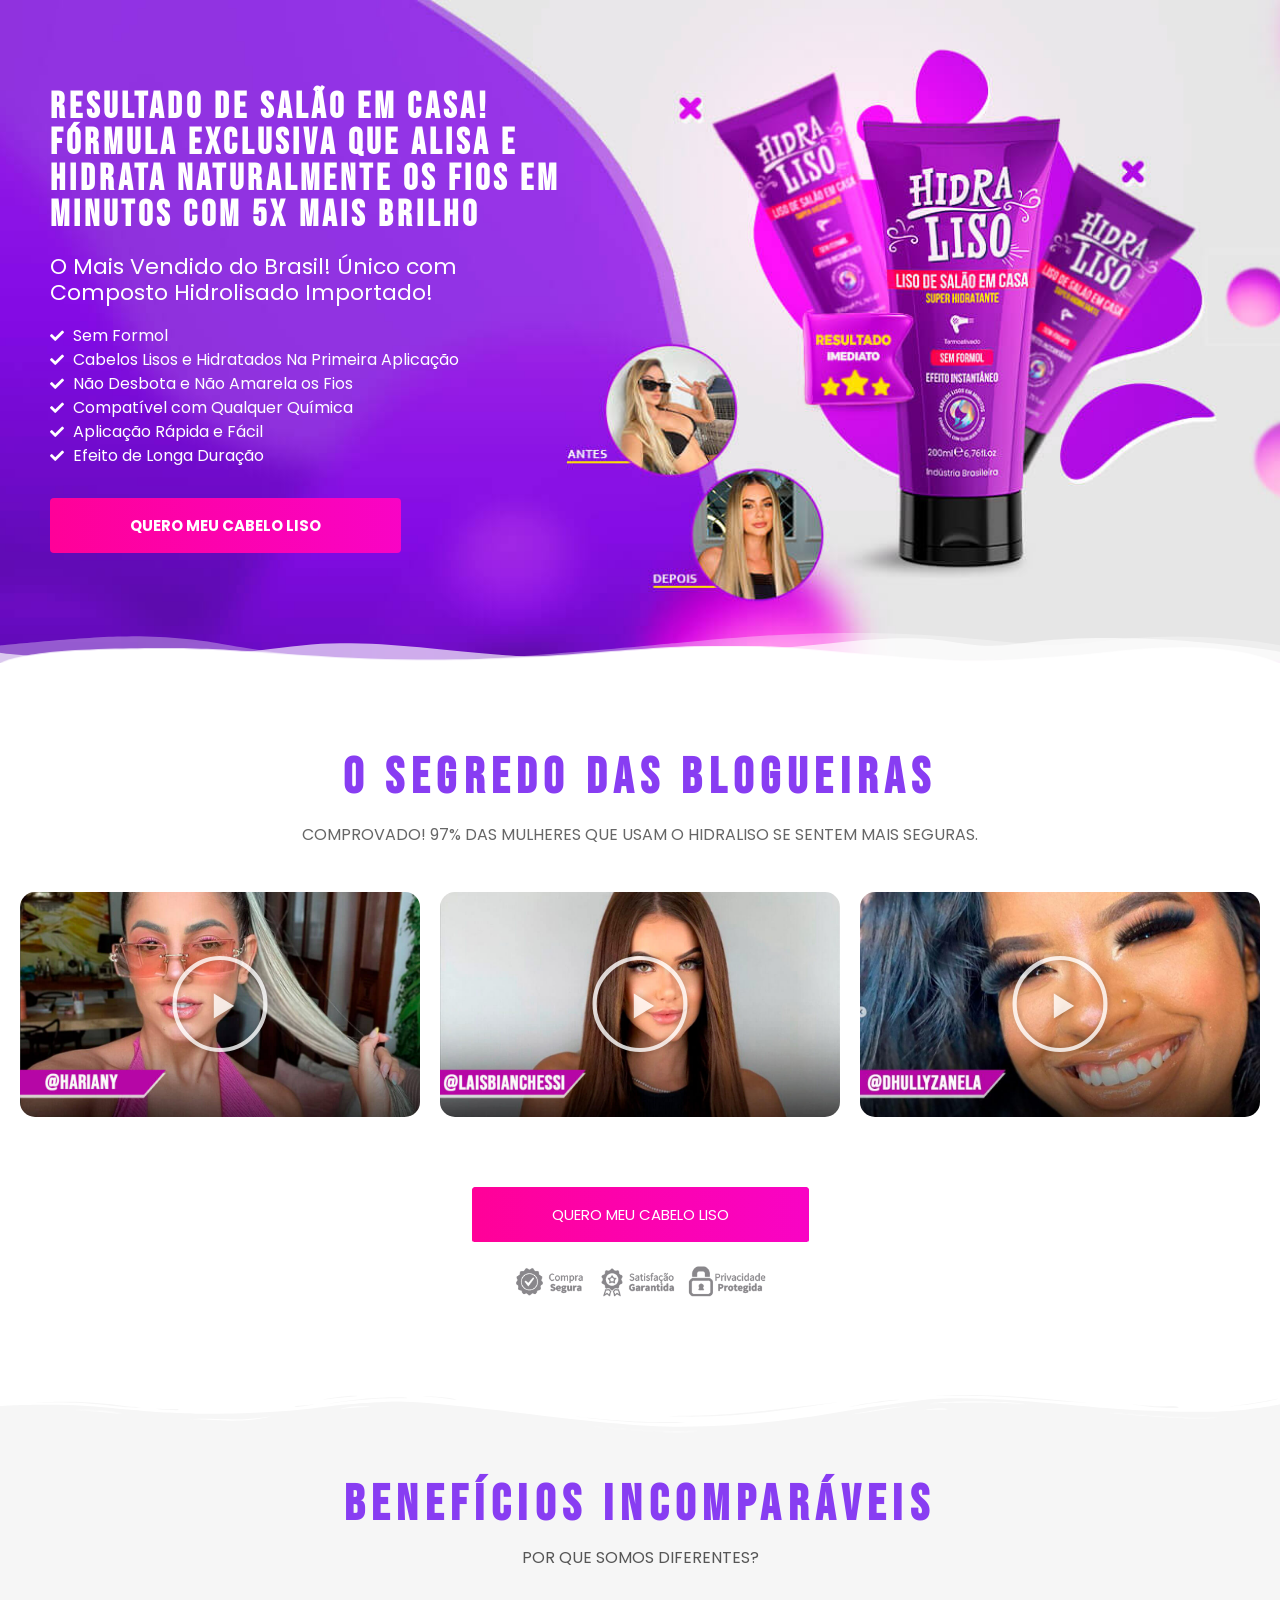
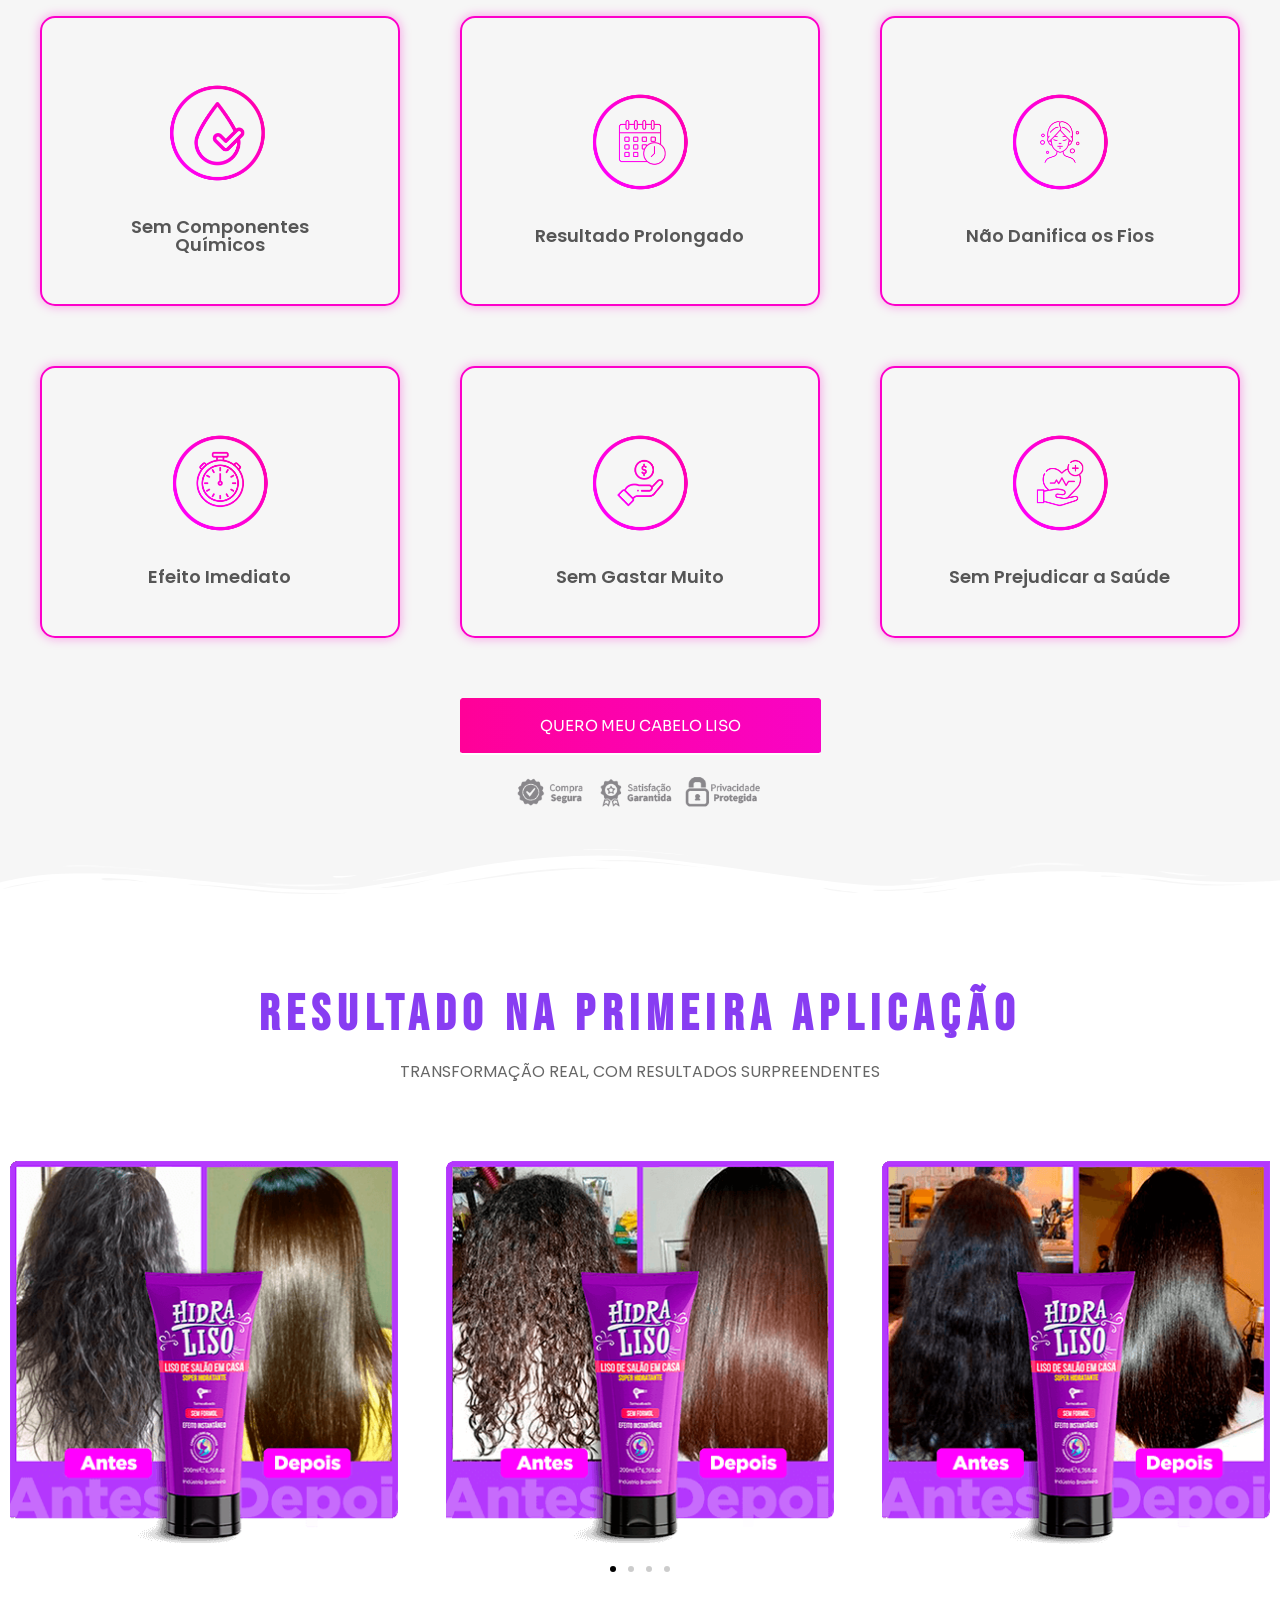
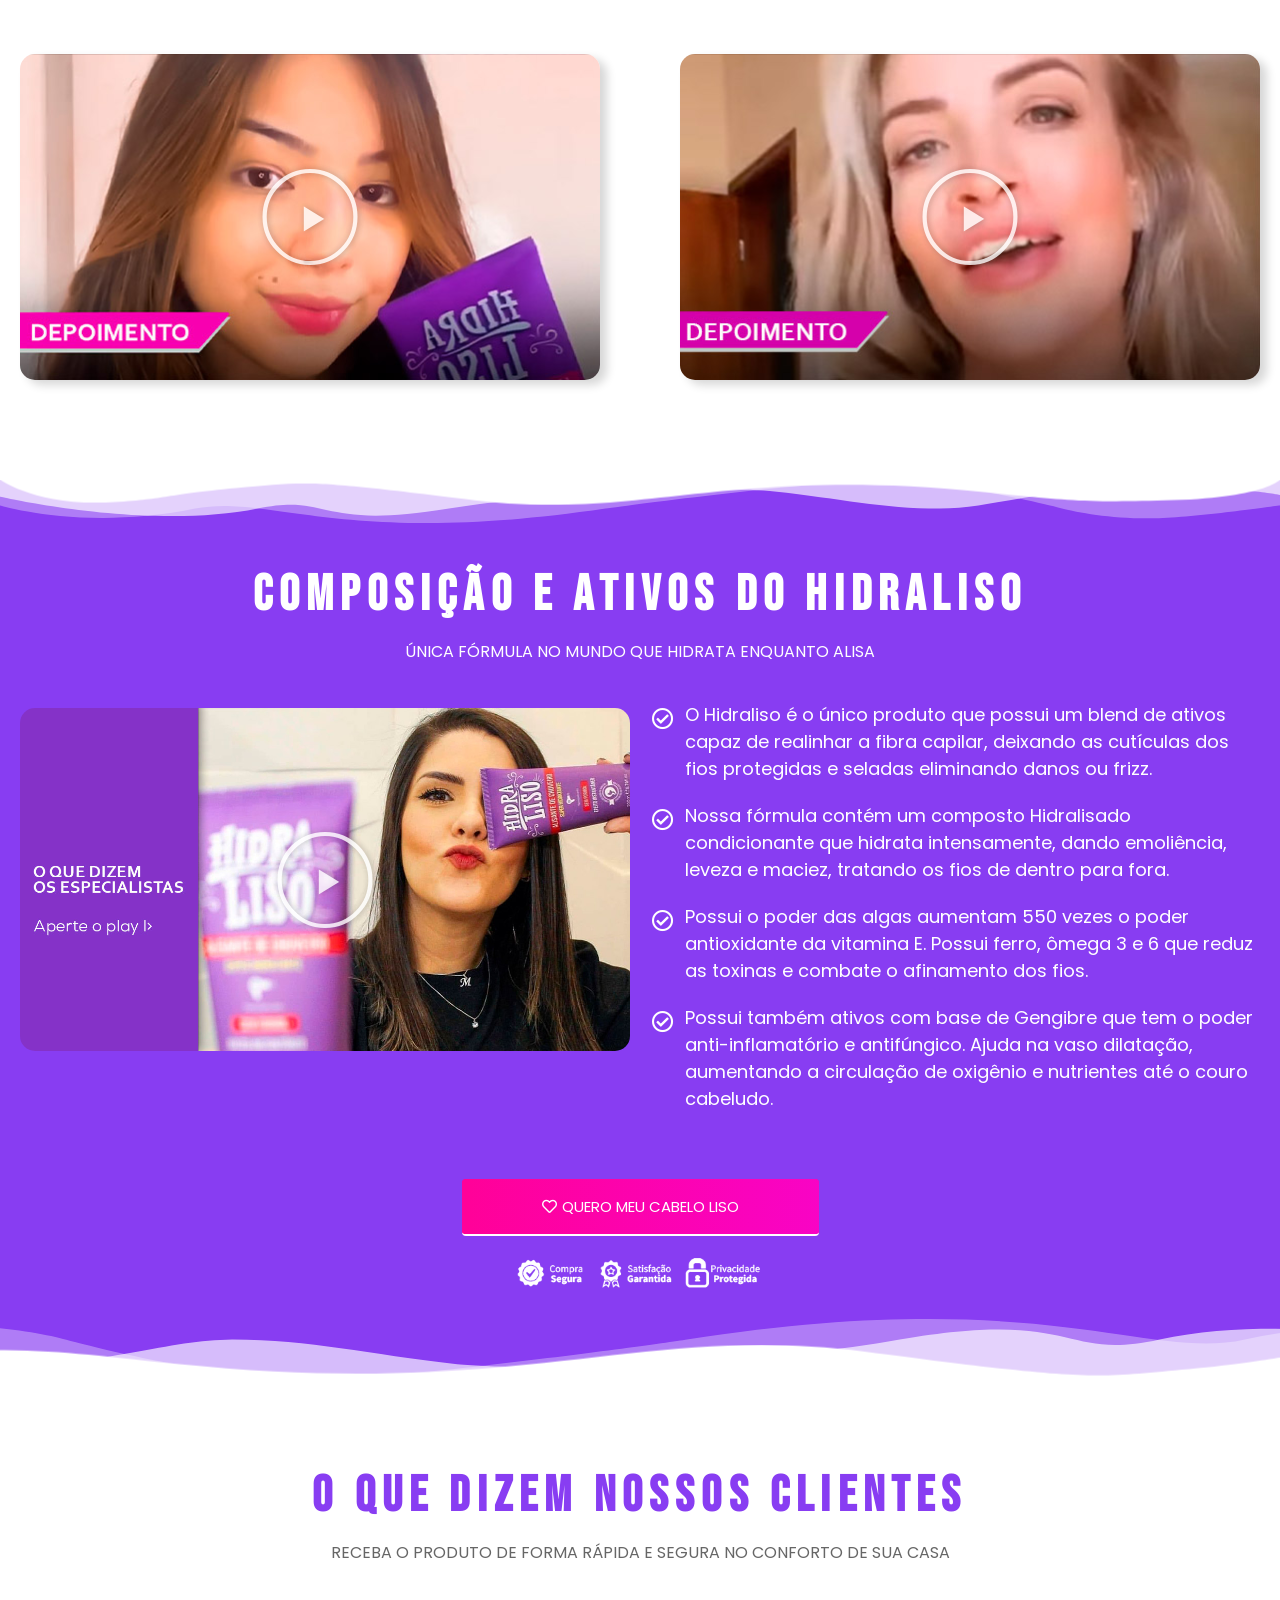
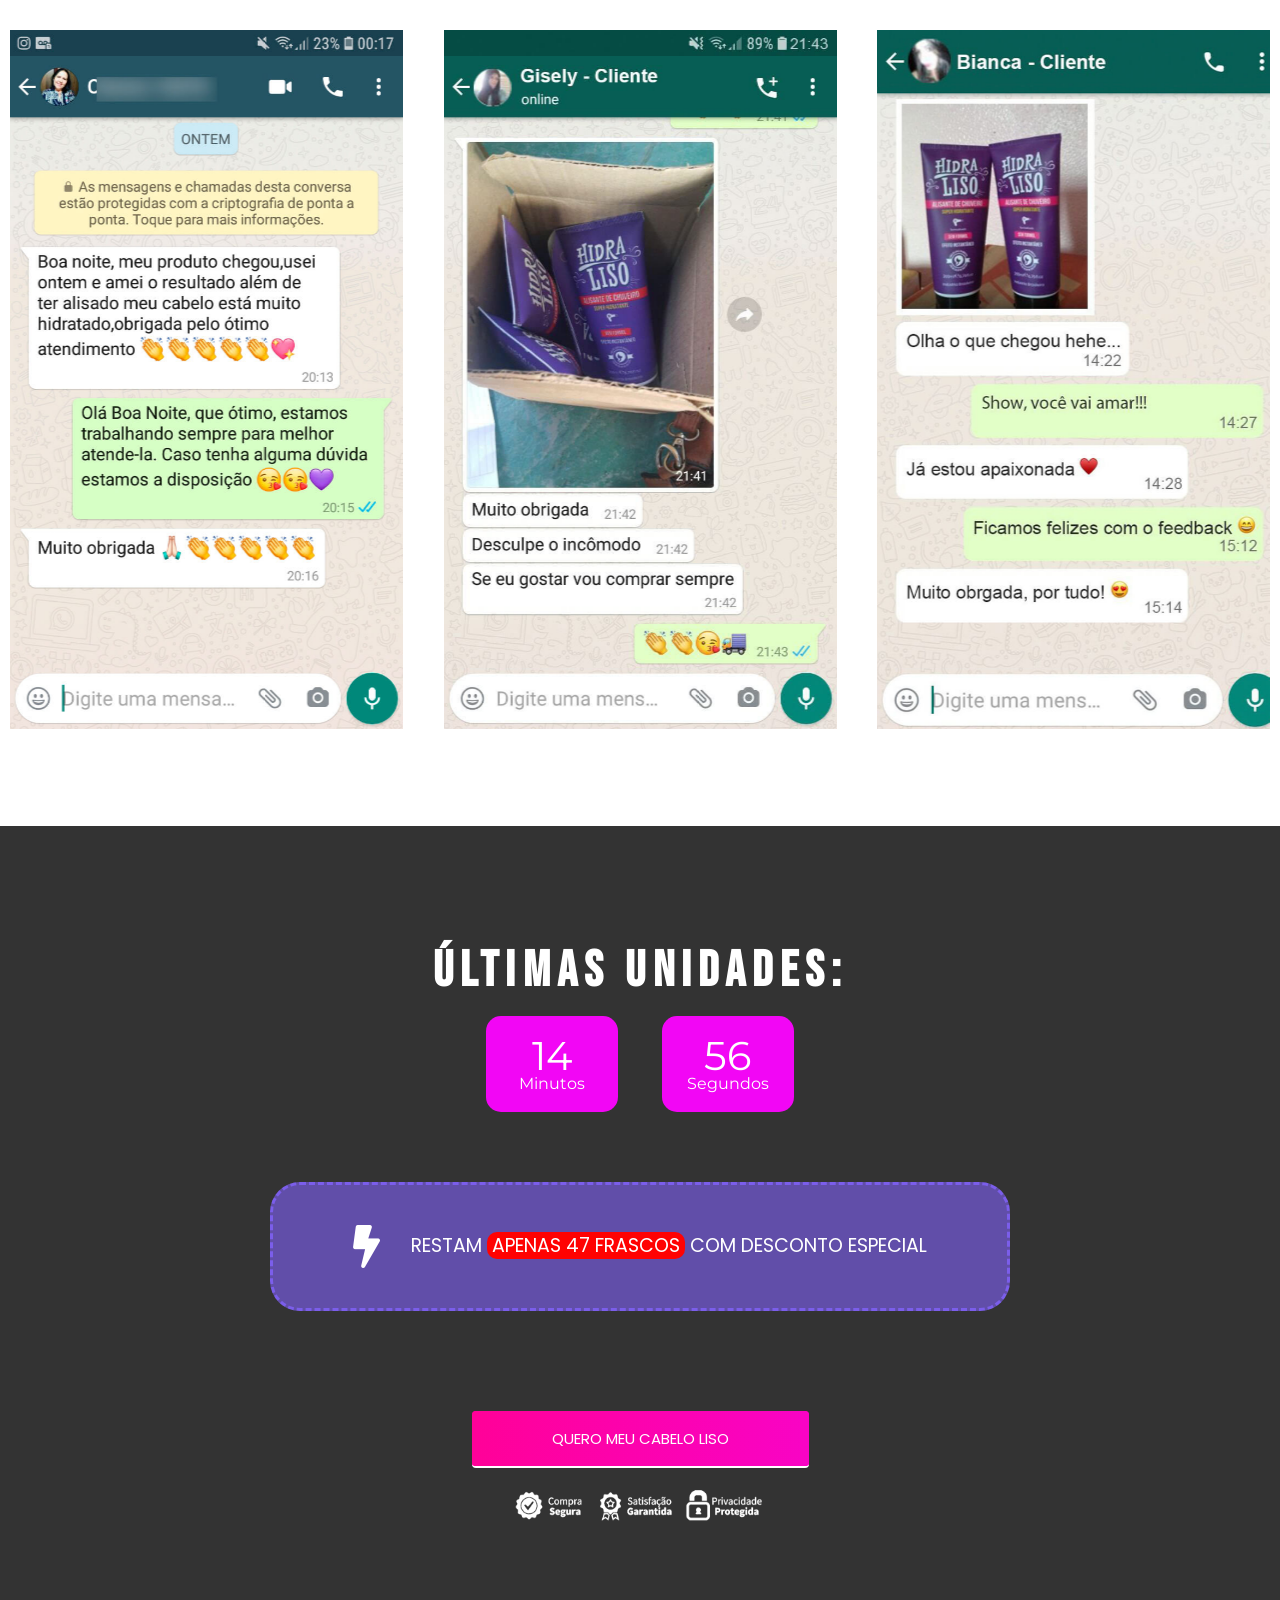
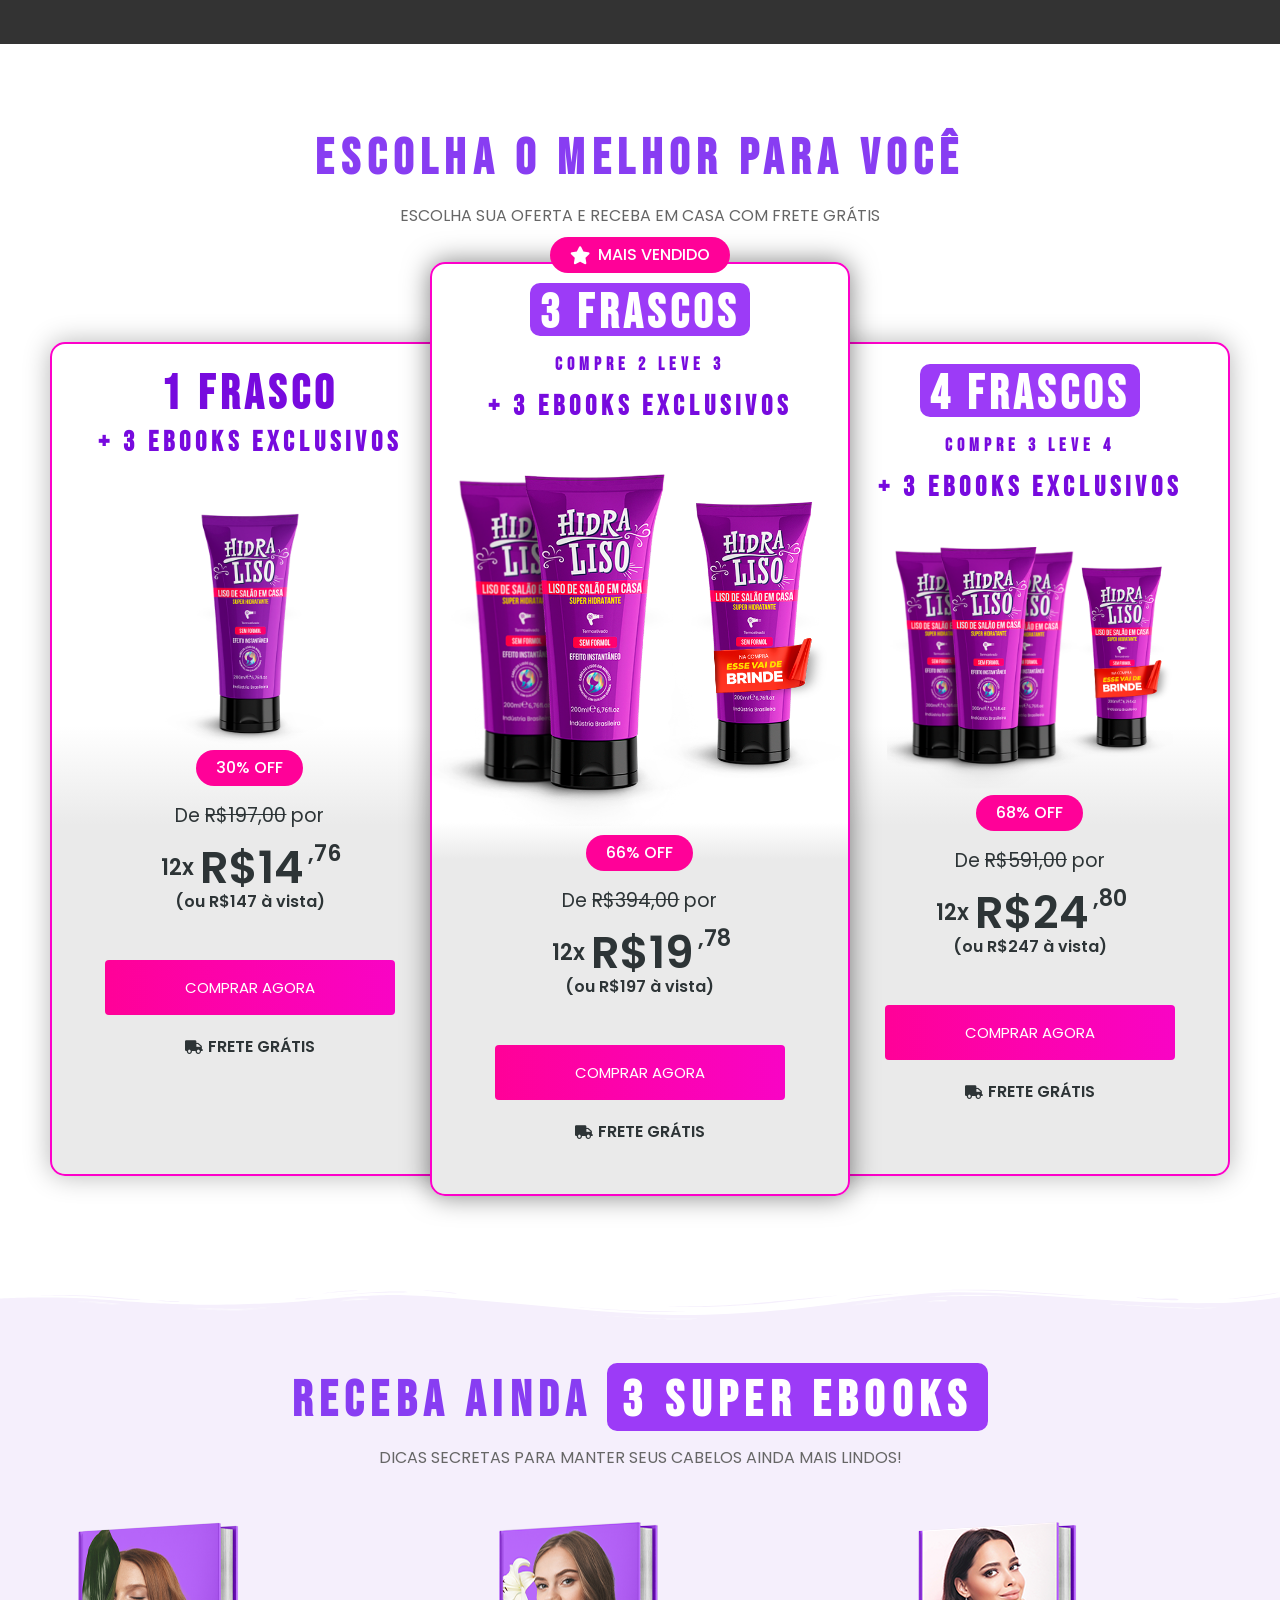
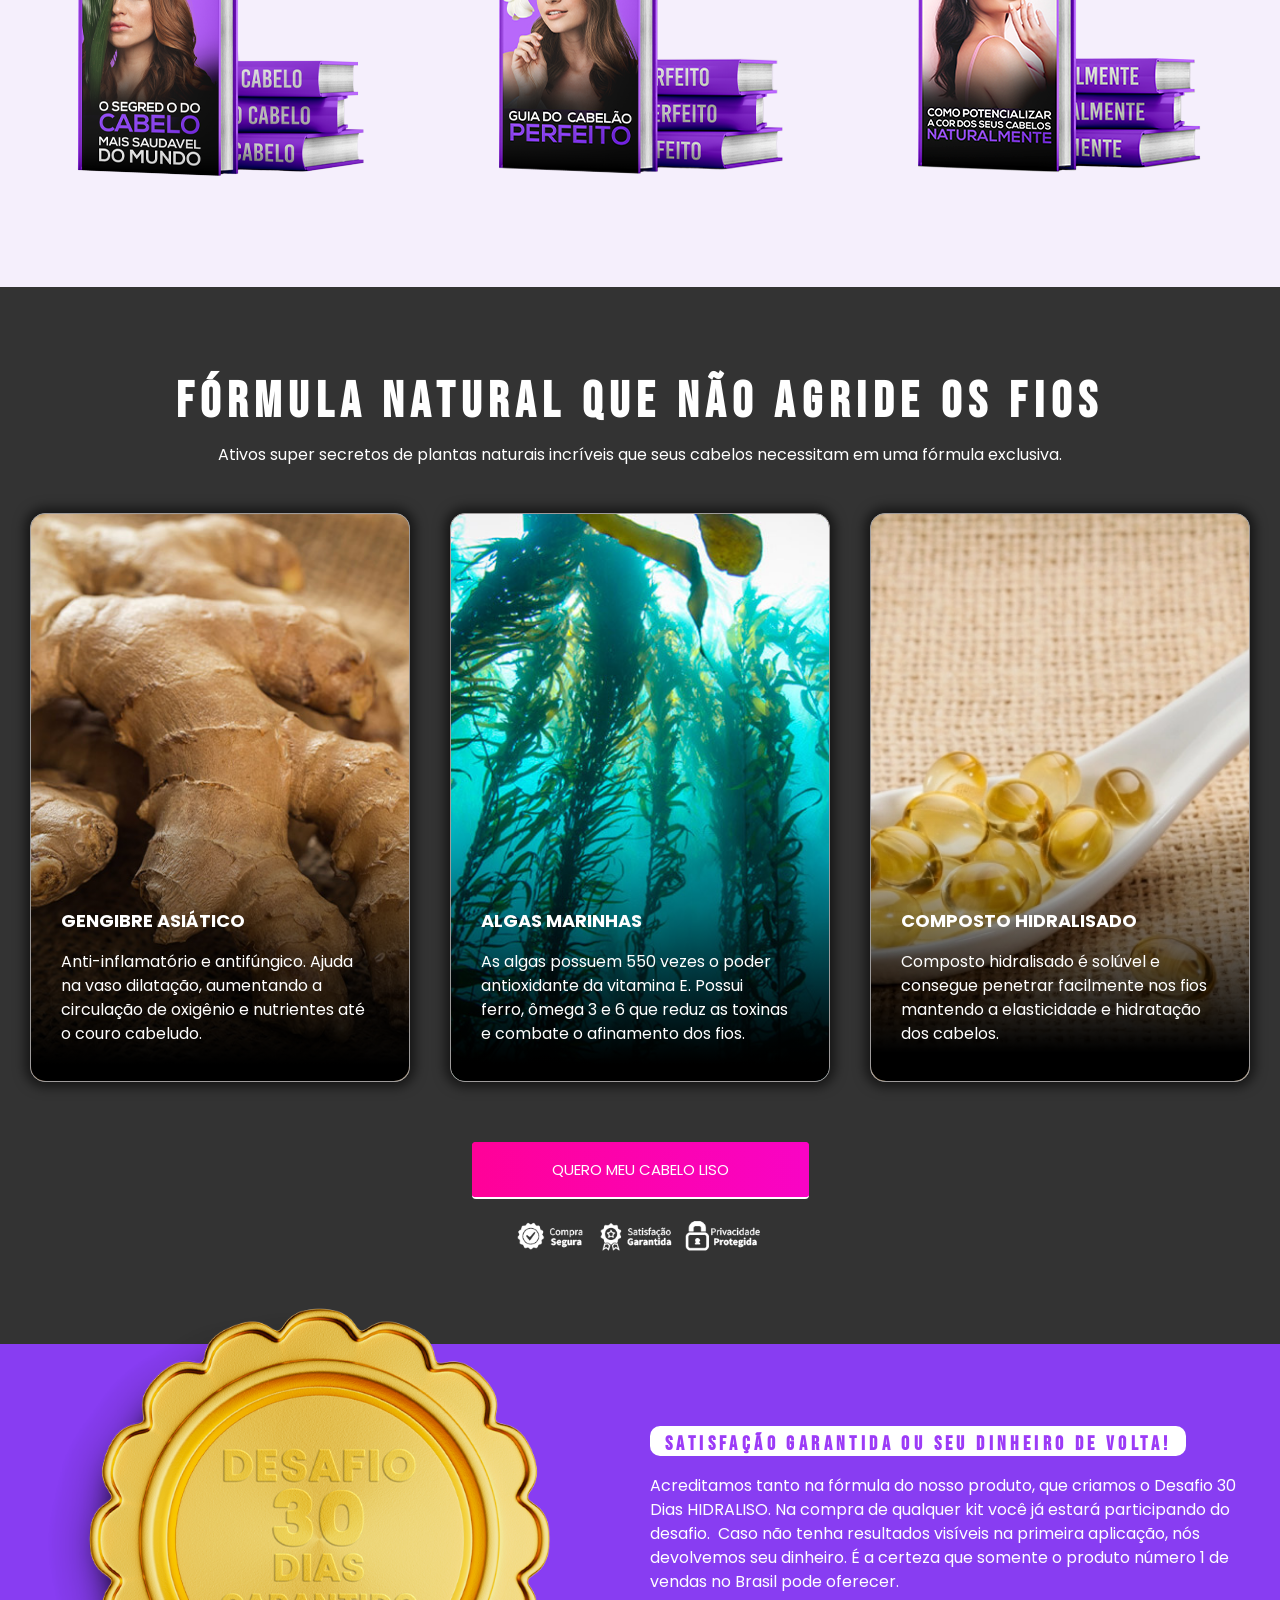
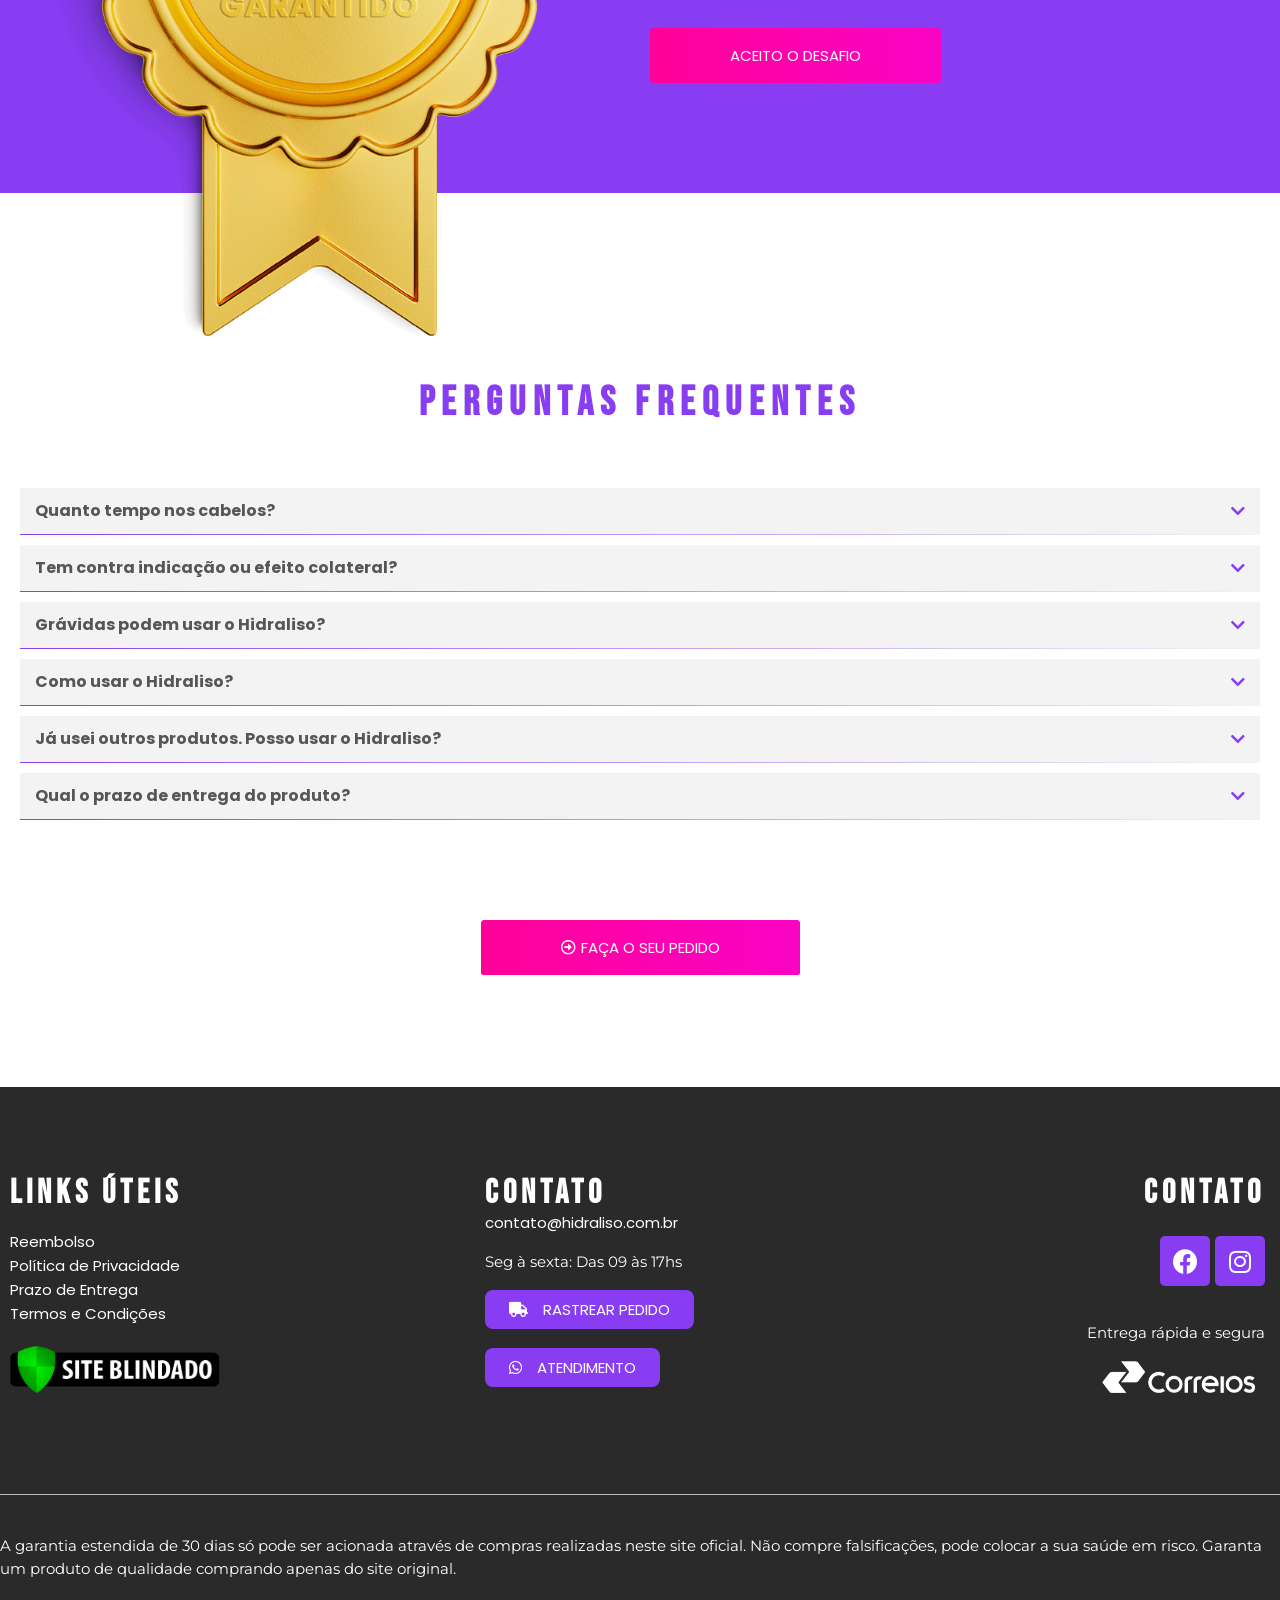
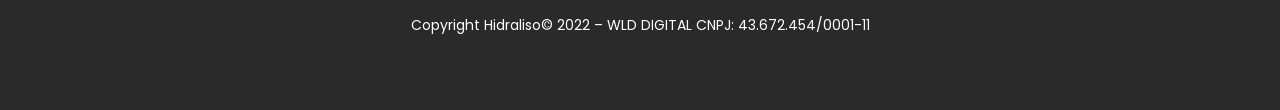
==== hidraliso/index.html @ 2036172f "commit" ====
<!DOCTYPE html>
<html lang="pt-BR">
<head>
	<meta charset="UTF-8">
		<title>hidraliso.com.br &#8211; Cabelos sempre lisos</title>
<meta name="robots" content="max-image-preview:large">
<link href="https://fonts.gstatic.com" crossorigin rel="preconnect">
<link rel="alternate" type="application/rss+xml" title="Feed para hidraliso.com.br &raquo;" href="https://hidraliso.com.br/feed/">
<link rel="alternate" type="application/rss+xml" title="Feed de comentários para hidraliso.com.br &raquo;" href="https://hidraliso.com.br/comments/feed/">
<style>
img.wp-smiley,
img.emoji {
	display: inline !important;
	border: none !important;
	box-shadow: none !important;
	height: 1em !important;
	width: 1em !important;
	margin: 0 0.07em !important;
	vertical-align: -0.1em !important;
	background: none !important;
	padding: 0 !important;
}
</style>
	<link rel="stylesheet" id="wp-block-library-css" href="css/4hrirIdRutdr.css" media="all">
<style id="global-styles-inline-css">
body{--wp--preset--color--black: #000000;--wp--preset--color--cyan-bluish-gray: #abb8c3;--wp--preset--color--white: #ffffff;--wp--preset--color--pale-pink: #f78da7;--wp--preset--color--vivid-red: #cf2e2e;--wp--preset--color--luminous-vivid-orange: #ff6900;--wp--preset--color--luminous-vivid-amber: #fcb900;--wp--preset--color--light-green-cyan: #7bdcb5;--wp--preset--color--vivid-green-cyan: #00d084;--wp--preset--color--pale-cyan-blue: #8ed1fc;--wp--preset--color--vivid-cyan-blue: #0693e3;--wp--preset--color--vivid-purple: #9b51e0;--wp--preset--gradient--vivid-cyan-blue-to-vivid-purple: linear-gradient(135deg,rgba(6,147,227,1) 0%,rgb(155,81,224) 100%);--wp--preset--gradient--light-green-cyan-to-vivid-green-cyan: linear-gradient(135deg,rgb(122,220,180) 0%,rgb(0,208,130) 100%);--wp--preset--gradient--luminous-vivid-amber-to-luminous-vivid-orange: linear-gradient(135deg,rgba(252,185,0,1) 0%,rgba(255,105,0,1) 100%);--wp--preset--gradient--luminous-vivid-orange-to-vivid-red: linear-gradient(135deg,rgba(255,105,0,1) 0%,rgb(207,46,46) 100%);--wp--preset--gradient--very-light-gray-to-cyan-bluish-gray: linear-gradient(135deg,rgb(238,238,238) 0%,rgb(169,184,195) 100%);--wp--preset--gradient--cool-to-warm-spectrum: linear-gradient(135deg,rgb(74,234,220) 0%,rgb(151,120,209) 20%,rgb(207,42,186) 40%,rgb(238,44,130) 60%,rgb(251,105,98) 80%,rgb(254,248,76) 100%);--wp--preset--gradient--blush-light-purple: linear-gradient(135deg,rgb(255,206,236) 0%,rgb(152,150,240) 100%);--wp--preset--gradient--blush-bordeaux: linear-gradient(135deg,rgb(254,205,165) 0%,rgb(254,45,45) 50%,rgb(107,0,62) 100%);--wp--preset--gradient--luminous-dusk: linear-gradient(135deg,rgb(255,203,112) 0%,rgb(199,81,192) 50%,rgb(65,88,208) 100%);--wp--preset--gradient--pale-ocean: linear-gradient(135deg,rgb(255,245,203) 0%,rgb(182,227,212) 50%,rgb(51,167,181) 100%);--wp--preset--gradient--electric-grass: linear-gradient(135deg,rgb(202,248,128) 0%,rgb(113,206,126) 100%);--wp--preset--gradient--midnight: linear-gradient(135deg,rgb(2,3,129) 0%,rgb(40,116,252) 100%);--wp--preset--duotone--dark-grayscale: url('index.html#wp-duotone-dark-grayscale');--wp--preset--duotone--grayscale: url('index.html#wp-duotone-grayscale');--wp--preset--duotone--purple-yellow: url('index.html#wp-duotone-purple-yellow');--wp--preset--duotone--blue-red: url('index.html#wp-duotone-blue-red');--wp--preset--duotone--midnight: url('index.html#wp-duotone-midnight');--wp--preset--duotone--magenta-yellow: url('index.html#wp-duotone-magenta-yellow');--wp--preset--duotone--purple-green: url('index.html#wp-duotone-purple-green');--wp--preset--duotone--blue-orange: url('index.html#wp-duotone-blue-orange');--wp--preset--font-size--small: 13px;--wp--preset--font-size--medium: 20px;--wp--preset--font-size--large: 36px;--wp--preset--font-size--x-large: 42px;}.has-black-color{color: var(--wp--preset--color--black) !important;}.has-cyan-bluish-gray-color{color: var(--wp--preset--color--cyan-bluish-gray) !important;}.has-white-color{color: var(--wp--preset--color--white) !important;}.has-pale-pink-color{color: var(--wp--preset--color--pale-pink) !important;}.has-vivid-red-color{color: var(--wp--preset--color--vivid-red) !important;}.has-luminous-vivid-orange-color{color: var(--wp--preset--color--luminous-vivid-orange) !important;}.has-luminous-vivid-amber-color{color: var(--wp--preset--color--luminous-vivid-amber) !important;}.has-light-green-cyan-color{color: var(--wp--preset--color--light-green-cyan) !important;}.has-vivid-green-cyan-color{color: var(--wp--preset--color--vivid-green-cyan) !important;}.has-pale-cyan-blue-color{color: var(--wp--preset--color--pale-cyan-blue) !important;}.has-vivid-cyan-blue-color{color: var(--wp--preset--color--vivid-cyan-blue) !important;}.has-vivid-purple-color{color: var(--wp--preset--color--vivid-purple) !important;}.has-black-background-color{background-color: var(--wp--preset--color--black) !important;}.has-cyan-bluish-gray-background-color{background-color: var(--wp--preset--color--cyan-bluish-gray) !important;}.has-white-background-color{background-color: var(--wp--preset--color--white) !important;}.has-pale-pink-background-color{background-color: var(--wp--preset--color--pale-pink) !important;}.has-vivid-red-background-color{background-color: var(--wp--preset--color--vivid-red) !important;}.has-luminous-vivid-orange-background-color{background-color: var(--wp--preset--color--luminous-vivid-orange) !important;}.has-luminous-vivid-amber-background-color{background-color: var(--wp--preset--color--luminous-vivid-amber) !important;}.has-light-green-cyan-background-color{background-color: var(--wp--preset--color--light-green-cyan) !important;}.has-vivid-green-cyan-background-color{background-color: var(--wp--preset--color--vivid-green-cyan) !important;}.has-pale-cyan-blue-background-color{background-color: var(--wp--preset--color--pale-cyan-blue) !important;}.has-vivid-cyan-blue-background-color{background-color: var(--wp--preset--color--vivid-cyan-blue) !important;}.has-vivid-purple-background-color{background-color: var(--wp--preset--color--vivid-purple) !important;}.has-black-border-color{border-color: var(--wp--preset--color--black) !important;}.has-cyan-bluish-gray-border-color{border-color: var(--wp--preset--color--cyan-bluish-gray) !important;}.has-white-border-color{border-color: var(--wp--preset--color--white) !important;}.has-pale-pink-border-color{border-color: var(--wp--preset--color--pale-pink) !important;}.has-vivid-red-border-color{border-color: var(--wp--preset--color--vivid-red) !important;}.has-luminous-vivid-orange-border-color{border-color: var(--wp--preset--color--luminous-vivid-orange) !important;}.has-luminous-vivid-amber-border-color{border-color: var(--wp--preset--color--luminous-vivid-amber) !important;}.has-light-green-cyan-border-color{border-color: var(--wp--preset--color--light-green-cyan) !important;}.has-vivid-green-cyan-border-color{border-color: var(--wp--preset--color--vivid-green-cyan) !important;}.has-pale-cyan-blue-border-color{border-color: var(--wp--preset--color--pale-cyan-blue) !important;}.has-vivid-cyan-blue-border-color{border-color: var(--wp--preset--color--vivid-cyan-blue) !important;}.has-vivid-purple-border-color{border-color: var(--wp--preset--color--vivid-purple) !important;}.has-vivid-cyan-blue-to-vivid-purple-gradient-background{background: var(--wp--preset--gradient--vivid-cyan-blue-to-vivid-purple) !important;}.has-light-green-cyan-to-vivid-green-cyan-gradient-background{background: var(--wp--preset--gradient--light-green-cyan-to-vivid-green-cyan) !important;}.has-luminous-vivid-amber-to-luminous-vivid-orange-gradient-background{background: var(--wp--preset--gradient--luminous-vivid-amber-to-luminous-vivid-orange) !important;}.has-luminous-vivid-orange-to-vivid-red-gradient-background{background: var(--wp--preset--gradient--luminous-vivid-orange-to-vivid-red) !important;}.has-very-light-gray-to-cyan-bluish-gray-gradient-background{background: var(--wp--preset--gradient--very-light-gray-to-cyan-bluish-gray) !important;}.has-cool-to-warm-spectrum-gradient-background{background: var(--wp--preset--gradient--cool-to-warm-spectrum) !important;}.has-blush-light-purple-gradient-background{background: var(--wp--preset--gradient--blush-light-purple) !important;}.has-blush-bordeaux-gradient-background{background: var(--wp--preset--gradient--blush-bordeaux) !important;}.has-luminous-dusk-gradient-background{background: var(--wp--preset--gradient--luminous-dusk) !important;}.has-pale-ocean-gradient-background{background: var(--wp--preset--gradient--pale-ocean) !important;}.has-electric-grass-gradient-background{background: var(--wp--preset--gradient--electric-grass) !important;}.has-midnight-gradient-background{background: var(--wp--preset--gradient--midnight) !important;}.has-small-font-size{font-size: var(--wp--preset--font-size--small) !important;}.has-medium-font-size{font-size: var(--wp--preset--font-size--medium) !important;}.has-large-font-size{font-size: var(--wp--preset--font-size--large) !important;}.has-x-large-font-size{font-size: var(--wp--preset--font-size--x-large) !important;}
</style>
<link rel="stylesheet" id="hello-elementor-css" href="css/agZacCd9I14C.css" media="all">
<link rel="stylesheet" id="hello-elementor-theme-style-css" href="css/UAmhuo8h0KkM.css" media="all">
<link rel="stylesheet" id="jet-elements-css" href="css/6NIWSeHK5qFq.css" media="all">
<link rel="stylesheet" id="jet-elements-skin-css" href="css/hFbOrGFJ7TOe.css" media="all">
<link rel="stylesheet" id="elementor-icons-css" href="css/CVuXmK5u4BGz.css" media="all">
<link rel="stylesheet" id="elementor-frontend-css" href="css/0D7kXNabDJVP.css" media="all">
<link rel="stylesheet" id="elementor-post-33-css" href="css/638GE9lQOTlq.css" media="all">
<link rel="stylesheet" id="elementor-pro-css" href="css/HfK6TIOaIcU6.css" media="all">
<link rel="stylesheet" id="elementor-global-css" href="css/OAcC1vJFGqe1.css" media="all">
<link rel="stylesheet" id="elementor-post-833-css" href="css/6mhuAnI1aP9l.css" media="all">
<link rel="stylesheet" id="google-fonts-1-css" href="https://fonts.googleapis.com/css?family=Roboto%3A100%2C100italic%2C200%2C200italic%2C300%2C300italic%2C400%2C400italic%2C500%2C500italic%2C600%2C600italic%2C700%2C700italic%2C800%2C800italic%2C900%2C900italic%7CRoboto+Slab%3A100%2C100italic%2C200%2C200italic%2C300%2C300italic%2C400%2C400italic%2C500%2C500italic%2C600%2C600italic%2C700%2C700italic%2C800%2C800italic%2C900%2C900italic%7CBebas+Neue%3A100%2C100italic%2C200%2C200italic%2C300%2C300italic%2C400%2C400italic%2C500%2C500italic%2C600%2C600italic%2C700%2C700italic%2C800%2C800italic%2C900%2C900italic%7CPoppins%3A100%2C100italic%2C200%2C200italic%2C300%2C300italic%2C400%2C400italic%2C500%2C500italic%2C600%2C600italic%2C700%2C700italic%2C800%2C800italic%2C900%2C900italic%7CSora%3A100%2C100italic%2C200%2C200italic%2C300%2C300italic%2C400%2C400italic%2C500%2C500italic%2C600%2C600italic%2C700%2C700italic%2C800%2C800italic%2C900%2C900italic%7CMontserrat%3A100%2C100italic%2C200%2C200italic%2C300%2C300italic%2C400%2C400italic%2C500%2C500italic%2C600%2C600italic%2C700%2C700italic%2C800%2C800italic%2C900%2C900italic&amp;display=auto&amp;ver=6.0.3" media="all">
<link rel="stylesheet" id="elementor-icons-shared-0-css" href="css/ACTksvWbKbsT.css" media="all">
<link rel="stylesheet" id="elementor-icons-fa-solid-css" href="css/tyTb0FFXEedB.css" media="all">
<link rel="stylesheet" id="elementor-icons-fa-regular-css" href="css/rYCIDLr1qTe7.css" media="all">
<link rel="stylesheet" id="elementor-icons-fa-brands-css" href="css/GysniXpR7OZo.css" media="all">
<link rel="https://api.w.org/" href="https://hidraliso.com.br/wp-json/"><link rel="alternate" type="application/json" href="https://hidraliso.com.br/wp-json/wp/v2/pages/833"><link rel="EditURI" type="application/rsd+xml" title="RSD" href="https://hidraliso.com.br/xmlrpc.php?rsd">
<link rel="wlwmanifest" type="application/wlwmanifest+xml" href="https://hidraliso.com.br/wp-includes/wlwmanifest.xml"> 
<meta name="generator" content="WordPress 6.0.3">
<link rel="canonical" href="https://hidraliso.com.br/">
<link rel="shortlink" href="https://hidraliso.com.br/">
<link rel="alternate" type="application/json+oembed" href="https://hidraliso.com.br/wp-json/oembed/1.0/embed?url=https%3A%2F%2Fhidraliso.com.br%2F">
<link rel="alternate" type="text/xml+oembed" href="https://hidraliso.com.br/wp-json/oembed/1.0/embed?url=https%3A%2F%2Fhidraliso.com.br%2F&#038;format=xml">
<!-- Google Tag Manager -->
<script>(function(w,d,s,l,i){w[l]=w[l]||[];w[l].push({'gtm.start':
new Date().getTime(),event:'gtm.js'});var f=d.getElementsByTagName(s)[0],
j=d.createElement(s),dl=l!='dataLayer'?'&l='+l:'';j.async=true;j.src=
'https://www.googletagmanager.com/gtm.js?id='+i+dl;f.parentNode.insertBefore(j,f);
})(window,document,'script','dataLayer','GTM-PNM22KJ');</script>
<!-- End Google Tag Manager -->

<script>
!function (w, d, t) {
  w.TiktokAnalyticsObject=t;var ttq=w[t]=w[t]||[];ttq.methods=["page","track","identify","instances","debug","on","off","once","ready","alias","group","enableCookie","disableCookie"],ttq.setAndDefer=function(t,e){t[e]=function(){t.push([e].concat(Array.prototype.slice.call(arguments,0)))}};for(var i=0;i<ttq.methods.length;i++)ttq.setAndDefer(ttq,ttq.methods[i]);ttq.instance=function(t){for(var e=ttq._i[t]||[],n=0;n<ttq.methods.length;n++)ttq.setAndDefer(e,ttq.methods[n]);return e},ttq.load=function(e,n){var i="https://analytics.tiktok.com/i18n/pixel/events.js";ttq._i=ttq._i||{},ttq._i[e]=[],ttq._i[e]._u=i,ttq._t=ttq._t||{},ttq._t[e]=+new Date,ttq._o=ttq._o||{},ttq._o[e]=n||{};var o=document.createElement("script");o.type="text/javascript",o.async=!0,o.src=i+"?sdkid="+e+"&lib="+t;var a=document.getElementsByTagName("script")[0];a.parentNode.insertBefore(o,a)};

  ttq.load('CBOSIJ3C77U6QAIGONI0');
  ttq.page();
}(window, document, 'ttq');
</script><link rel="icon" href="images/GkSoQkcZoSSl.jpg" sizes="32x32">
<link rel="icon" href="images/XMqEYJYpu9hN.jpg" sizes="192x192">
<link rel="apple-touch-icon" href="images/XMqEYJYpu9hN.jpg">
<meta name="msapplication-TileImage" content="https://hidraliso.com.br/wp-content/uploads/2022/06/350-300x300.jpg">
		<style id="wp-custom-css">
			body{

width:100%;

overflow-x:hidden;

}		</style>
			<meta name="viewport" content="width=device-width, initial-scale=1.0, viewport-fit=cover"></head>
<body class="home page-template page-template-elementor_canvas page page-id-833 wp-custom-logo elementor-default elementor-template-canvas elementor-kit-33 elementor-page elementor-page-833">
	<!-- Google Tag Manager (noscript) -->
<noscript><iframe src="https://www.googletagmanager.com/ns.html?id=GTM-PNM22KJ" height="0" width="0" style="display:none;visibility:hidden"></iframe></noscript>
<!-- End Google Tag Manager (noscript) -->

<svg xmlns="http://www.w3.org/2000/svg" viewBox="0 0 0 0" width="0" height="0" focusable="false" role="none" style="visibility: hidden; position: absolute; left: -9999px; overflow: hidden;"><defs><filter id="wp-duotone-dark-grayscale"><fecolormatrix color-interpolation-filters="sRGB" type="matrix" values=" .299 .587 .114 0 0 .299 .587 .114 0 0 .299 .587 .114 0 0 .299 .587 .114 0 0 "/><fecomponenttransfer color-interpolation-filters="sRGB"><fefuncr type="table" tableValues="0 0.49803921568627"/><fefuncg type="table" tableValues="0 0.49803921568627"/><fefuncb type="table" tableValues="0 0.49803921568627"/><fefunca type="table" tableValues="1 1"/></fecomponenttransfer><fecomposite in2="SourceGraphic" operator="in"/></filter></defs></svg><svg xmlns="http://www.w3.org/2000/svg" viewBox="0 0 0 0" width="0" height="0" focusable="false" role="none" style="visibility: hidden; position: absolute; left: -9999px; overflow: hidden;"><defs><filter id="wp-duotone-grayscale"><fecolormatrix color-interpolation-filters="sRGB" type="matrix" values=" .299 .587 .114 0 0 .299 .587 .114 0 0 .299 .587 .114 0 0 .299 .587 .114 0 0 "/><fecomponenttransfer color-interpolation-filters="sRGB"><fefuncr type="table" tableValues="0 1"/><fefuncg type="table" tableValues="0 1"/><fefuncb type="table" tableValues="0 1"/><fefunca type="table" tableValues="1 1"/></fecomponenttransfer><fecomposite in2="SourceGraphic" operator="in"/></filter></defs></svg><svg xmlns="http://www.w3.org/2000/svg" viewBox="0 0 0 0" width="0" height="0" focusable="false" role="none" style="visibility: hidden; position: absolute; left: -9999px; overflow: hidden;"><defs><filter id="wp-duotone-purple-yellow"><fecolormatrix color-interpolation-filters="sRGB" type="matrix" values=" .299 .587 .114 0 0 .299 .587 .114 0 0 .299 .587 .114 0 0 .299 .587 .114 0 0 "/><fecomponenttransfer color-interpolation-filters="sRGB"><fefuncr type="table" tableValues="0.54901960784314 0.98823529411765"/><fefuncg type="table" tableValues="0 1"/><fefuncb type="table" tableValues="0.71764705882353 0.25490196078431"/><fefunca type="table" tableValues="1 1"/></fecomponenttransfer><fecomposite in2="SourceGraphic" operator="in"/></filter></defs></svg><svg xmlns="http://www.w3.org/2000/svg" viewBox="0 0 0 0" width="0" height="0" focusable="false" role="none" style="visibility: hidden; position: absolute; left: -9999px; overflow: hidden;"><defs><filter id="wp-duotone-blue-red"><fecolormatrix color-interpolation-filters="sRGB" type="matrix" values=" .299 .587 .114 0 0 .299 .587 .114 0 0 .299 .587 .114 0 0 .299 .587 .114 0 0 "/><fecomponenttransfer color-interpolation-filters="sRGB"><fefuncr type="table" tableValues="0 1"/><fefuncg type="table" tableValues="0 0.27843137254902"/><fefuncb type="table" tableValues="0.5921568627451 0.27843137254902"/><fefunca type="table" tableValues="1 1"/></fecomponenttransfer><fecomposite in2="SourceGraphic" operator="in"/></filter></defs></svg><svg xmlns="http://www.w3.org/2000/svg" viewBox="0 0 0 0" width="0" height="0" focusable="false" role="none" style="visibility: hidden; position: absolute; left: -9999px; overflow: hidden;"><defs><filter id="wp-duotone-midnight"><fecolormatrix color-interpolation-filters="sRGB" type="matrix" values=" .299 .587 .114 0 0 .299 .587 .114 0 0 .299 .587 .114 0 0 .299 .587 .114 0 0 "/><fecomponenttransfer color-interpolation-filters="sRGB"><fefuncr type="table" tableValues="0 0"/><fefuncg type="table" tableValues="0 0.64705882352941"/><fefuncb type="table" tableValues="0 1"/><fefunca type="table" tableValues="1 1"/></fecomponenttransfer><fecomposite in2="SourceGraphic" operator="in"/></filter></defs></svg><svg xmlns="http://www.w3.org/2000/svg" viewBox="0 0 0 0" width="0" height="0" focusable="false" role="none" style="visibility: hidden; position: absolute; left: -9999px; overflow: hidden;"><defs><filter id="wp-duotone-magenta-yellow"><fecolormatrix color-interpolation-filters="sRGB" type="matrix" values=" .299 .587 .114 0 0 .299 .587 .114 0 0 .299 .587 .114 0 0 .299 .587 .114 0 0 "/><fecomponenttransfer color-interpolation-filters="sRGB"><fefuncr type="table" tableValues="0.78039215686275 1"/><fefuncg type="table" tableValues="0 0.94901960784314"/><fefuncb type="table" tableValues="0.35294117647059 0.47058823529412"/><fefunca type="table" tableValues="1 1"/></fecomponenttransfer><fecomposite in2="SourceGraphic" operator="in"/></filter></defs></svg><svg xmlns="http://www.w3.org/2000/svg" viewBox="0 0 0 0" width="0" height="0" focusable="false" role="none" style="visibility: hidden; position: absolute; left: -9999px; overflow: hidden;"><defs><filter id="wp-duotone-purple-green"><fecolormatrix color-interpolation-filters="sRGB" type="matrix" values=" .299 .587 .114 0 0 .299 .587 .114 0 0 .299 .587 .114 0 0 .299 .587 .114 0 0 "/><fecomponenttransfer color-interpolation-filters="sRGB"><fefuncr type="table" tableValues="0.65098039215686 0.40392156862745"/><fefuncg type="table" tableValues="0 1"/><fefuncb type="table" tableValues="0.44705882352941 0.4"/><fefunca type="table" tableValues="1 1"/></fecomponenttransfer><fecomposite in2="SourceGraphic" operator="in"/></filter></defs></svg><svg xmlns="http://www.w3.org/2000/svg" viewBox="0 0 0 0" width="0" height="0" focusable="false" role="none" style="visibility: hidden; position: absolute; left: -9999px; overflow: hidden;"><defs><filter id="wp-duotone-blue-orange"><fecolormatrix color-interpolation-filters="sRGB" type="matrix" values=" .299 .587 .114 0 0 .299 .587 .114 0 0 .299 .587 .114 0 0 .299 .587 .114 0 0 "/><fecomponenttransfer color-interpolation-filters="sRGB"><fefuncr type="table" tableValues="0.098039215686275 1"/><fefuncg type="table" tableValues="0 0.66274509803922"/><fefuncb type="table" tableValues="0.84705882352941 0.41960784313725"/><fefunca type="table" tableValues="1 1"/></fecomponenttransfer><fecomposite in2="SourceGraphic" operator="in"/></filter></defs></svg>		<div data-elementor-type="wp-page" data-elementor-id="833" class="elementor elementor-833">
									<section class="elementor-section elementor-top-section elementor-element elementor-element-339593cc elementor-section-boxed elementor-section-height-default elementor-section-height-default" data-id="339593cc" data-element_type="section" data-settings="{&quot;background_background&quot;:&quot;classic&quot;,&quot;shape_divider_bottom&quot;:&quot;mountains&quot;,&quot;jet_parallax_layout_list&quot;:[]}">
					<div class="elementor-shape elementor-shape-bottom" data-negative="false">
			<svg xmlns="http://www.w3.org/2000/svg" viewBox="0 0 1000 100" preserveAspectRatio="none">
	<path class="elementor-shape-fill" opacity="0.33" d="M473,67.3c-203.9,88.3-263.1-34-320.3,0C66,119.1,0,59.7,0,59.7V0h1000v59.7 c0,0-62.1,26.1-94.9,29.3c-32.8,3.3-62.8-12.3-75.8-22.1C806,49.6,745.3,8.7,694.9,4.7S492.4,59,473,67.3z"/>
	<path class="elementor-shape-fill" opacity="0.66" d="M734,67.3c-45.5,0-77.2-23.2-129.1-39.1c-28.6-8.7-150.3-10.1-254,39.1 s-91.7-34.4-149.2,0C115.7,118.3,0,39.8,0,39.8V0h1000v36.5c0,0-28.2-18.5-92.1-18.5C810.2,18.1,775.7,67.3,734,67.3z"/>
	<path class="elementor-shape-fill" d="M766.1,28.9c-200-57.5-266,65.5-395.1,19.5C242,1.8,242,5.4,184.8,20.6C128,35.8,132.3,44.9,89.9,52.5C28.6,63.7,0,0,0,0 h1000c0,0-9.9,40.9-83.6,48.1S829.6,47,766.1,28.9z"/>
</svg>		</div>
					<div class="elementor-container elementor-column-gap-default">
					<div class="elementor-column elementor-col-50 elementor-top-column elementor-element elementor-element-7652a5f" data-id="7652a5f" data-element_type="column">
			<div class="elementor-widget-wrap elementor-element-populated">
								<div class="elementor-element elementor-element-2da7925f elementor-widget elementor-widget-heading" data-id="2da7925f" data-element_type="widget" data-widget_type="heading.default">
				<div class="elementor-widget-container">
			<h2 class="elementor-heading-title elementor-size-default">Resultado de Salão em Casa! Fórmula Exclusiva Que Alisa e Hidrata Naturalmente os Fios em Minutos com 5X Mais Brilho</h2>		</div>
				</div>
				<div class="elementor-element elementor-element-73d4e2f elementor-widget elementor-widget-text-editor" data-id="73d4e2f" data-element_type="widget" data-widget_type="text-editor.default">
				<div class="elementor-widget-container">
							<p>O Mais Vendido do Brasil! Único com Composto Hidrolisado Importado!</p>						</div>
				</div>
				<div class="elementor-element elementor-element-2b25f0f0 elementor-icon-list--layout-traditional elementor-list-item-link-full_width elementor-widget elementor-widget-icon-list" data-id="2b25f0f0" data-element_type="widget" data-widget_type="icon-list.default">
				<div class="elementor-widget-container">
					<ul class="elementor-icon-list-items">
							<li class="elementor-icon-list-item">
											<span class="elementor-icon-list-icon">
							<i aria-hidden="true" class="fas fa-check"></i>						</span>
										<span class="elementor-icon-list-text">Sem Formol</span>
									</li>
								<li class="elementor-icon-list-item">
											<span class="elementor-icon-list-icon">
							<i aria-hidden="true" class="fas fa-check"></i>						</span>
										<span class="elementor-icon-list-text">Cabelos Lisos e Hidratados Na Primeira Aplicação</span>
									</li>
								<li class="elementor-icon-list-item">
											<span class="elementor-icon-list-icon">
							<i aria-hidden="true" class="fas fa-check"></i>						</span>
										<span class="elementor-icon-list-text">Não Desbota e Não Amarela os Fios</span>
									</li>
								<li class="elementor-icon-list-item">
											<span class="elementor-icon-list-icon">
							<i aria-hidden="true" class="fas fa-check"></i>						</span>
										<span class="elementor-icon-list-text">Compatível com Qualquer Química</span>
									</li>
								<li class="elementor-icon-list-item">
											<span class="elementor-icon-list-icon">
							<i aria-hidden="true" class="fas fa-check"></i>						</span>
										<span class="elementor-icon-list-text">Aplicação Rápida e Fácil</span>
									</li>
								<li class="elementor-icon-list-item">
											<span class="elementor-icon-list-icon">
							<i aria-hidden="true" class="fas fa-check"></i>						</span>
										<span class="elementor-icon-list-text">Efeito de Longa Duração</span>
									</li>
						</ul>
				</div>
				</div>
				<div class="elementor-element elementor-element-54e5471 elementor-mobile-align-center elementor-align-left elementor-tablet-align-center elementor-hidden-mobile elementor-widget elementor-widget-button" data-id="54e5471" data-element_type="widget" data-widget_type="button.default">
				<div class="elementor-widget-container">
					<div class="elementor-button-wrapper">
			<a href="#oferta1" class="elementor-button-link elementor-button elementor-size-sm" role="button">
						<span class="elementor-button-content-wrapper">
						<span class="elementor-button-text">QUERO MEU CABELO LISO</span>
		</span>
					</a>
		</div>
				</div>
				</div>
				<div class="elementor-element elementor-element-a4d235a elementor-mobile-align-center elementor-align-left elementor-tablet-align-center elementor-hidden-desktop elementor-hidden-tablet elementor-widget elementor-widget-button" data-id="a4d235a" data-element_type="widget" data-widget_type="button.default">
				<div class="elementor-widget-container">
					<div class="elementor-button-wrapper">
			<a href="#oferta1" class="elementor-button-link elementor-button elementor-size-sm" role="button">
						<span class="elementor-button-content-wrapper">
						<span class="elementor-button-text">QUERO MEU CABELO LISO</span>
		</span>
					</a>
		</div>
				</div>
				</div>
					</div>
		</div>
				<div class="elementor-column elementor-col-50 elementor-top-column elementor-element elementor-element-12a6248" data-id="12a6248" data-element_type="column">
			<div class="elementor-widget-wrap">
									</div>
		</div>
							</div>
		</section>
				<section class="elementor-section elementor-top-section elementor-element elementor-element-6b15198e elementor-section-boxed elementor-section-height-default elementor-section-height-default" data-id="6b15198e" data-element_type="section" data-settings="{&quot;jet_parallax_layout_list&quot;:[{&quot;_id&quot;:&quot;3cc2e2f&quot;,&quot;jet_parallax_layout_image&quot;:{&quot;url&quot;:&quot;&quot;,&quot;id&quot;:&quot;&quot;},&quot;jet_parallax_layout_image_tablet&quot;:{&quot;url&quot;:&quot;&quot;,&quot;id&quot;:&quot;&quot;},&quot;jet_parallax_layout_image_mobile&quot;:{&quot;url&quot;:&quot;&quot;,&quot;id&quot;:&quot;&quot;},&quot;jet_parallax_layout_speed&quot;:{&quot;unit&quot;:&quot;%&quot;,&quot;size&quot;:50,&quot;sizes&quot;:[]},&quot;jet_parallax_layout_type&quot;:&quot;scroll&quot;,&quot;jet_parallax_layout_direction&quot;:null,&quot;jet_parallax_layout_fx_direction&quot;:null,&quot;jet_parallax_layout_z_index&quot;:&quot;&quot;,&quot;jet_parallax_layout_bg_x&quot;:50,&quot;jet_parallax_layout_bg_x_tablet&quot;:&quot;&quot;,&quot;jet_parallax_layout_bg_x_mobile&quot;:&quot;&quot;,&quot;jet_parallax_layout_bg_y&quot;:50,&quot;jet_parallax_layout_bg_y_tablet&quot;:&quot;&quot;,&quot;jet_parallax_layout_bg_y_mobile&quot;:&quot;&quot;,&quot;jet_parallax_layout_bg_size&quot;:&quot;auto&quot;,&quot;jet_parallax_layout_bg_size_tablet&quot;:&quot;&quot;,&quot;jet_parallax_layout_bg_size_mobile&quot;:&quot;&quot;,&quot;jet_parallax_layout_animation_prop&quot;:&quot;transform&quot;,&quot;jet_parallax_layout_on&quot;:[&quot;desktop&quot;,&quot;tablet&quot;]}],&quot;background_background&quot;:&quot;classic&quot;}">
						<div class="elementor-container elementor-column-gap-default">
					<div class="elementor-column elementor-col-100 elementor-top-column elementor-element elementor-element-4d514648" data-id="4d514648" data-element_type="column">
			<div class="elementor-widget-wrap elementor-element-populated">
								<div class="elementor-element elementor-element-24250d59 elementor-widget elementor-widget-heading" data-id="24250d59" data-element_type="widget" data-widget_type="heading.default">
				<div class="elementor-widget-container">
			<h2 class="elementor-heading-title elementor-size-default">O SEGREDO DAS BLOGUEIRAS</h2>		</div>
				</div>
				<div class="elementor-element elementor-element-7a6cab86 elementor-widget elementor-widget-text-editor" data-id="7a6cab86" data-element_type="widget" data-widget_type="text-editor.default">
				<div class="elementor-widget-container">
							<p>COMPROVADO! 97% DAS MULHERES QUE USAM O HIDRALISO SE SENTEM MAIS SEGURAS.</p>						</div>
				</div>
				<section class="elementor-section elementor-inner-section elementor-element elementor-element-541104fe elementor-section-boxed elementor-section-height-default elementor-section-height-default" data-id="541104fe" data-element_type="section" data-settings="{&quot;jet_parallax_layout_list&quot;:[]}">
						<div class="elementor-container elementor-column-gap-default">
					<div class="elementor-column elementor-col-33 elementor-inner-column elementor-element elementor-element-68b310c6" data-id="68b310c6" data-element_type="column">
			<div class="elementor-widget-wrap elementor-element-populated">
								<div class="elementor-element elementor-element-4fcce258 elementor-aspect-ratio-169 elementor-widget elementor-widget-video" data-id="4fcce258" data-element_type="widget" data-settings="{&quot;youtube_url&quot;:&quot;https:\/\/youtu.be\/r4l3ItmPWrc&quot;,&quot;show_image_overlay&quot;:&quot;yes&quot;,&quot;image_overlay&quot;:{&quot;url&quot;:&quot;https:\/\/hidraliso.com.br\/wp-content\/uploads\/2022\/08\/Thumb-1.1-1024x956-2.jpg&quot;,&quot;id&quot;:852,&quot;alt&quot;:&quot;&quot;,&quot;source&quot;:&quot;library&quot;},&quot;video_type&quot;:&quot;youtube&quot;,&quot;controls&quot;:&quot;yes&quot;,&quot;aspect_ratio&quot;:&quot;169&quot;}" data-widget_type="video.default">
				<div class="elementor-widget-container">
					<div class="elementor-wrapper elementor-fit-aspect-ratio elementor-open-inline">
			<div class="elementor-video"></div>				<div class="elementor-custom-embed-image-overlay" style="background-image: url(images/UUDJnUSgAdG2.jpg);">
																<div class="elementor-custom-embed-play" role="button" aria-label="Reproduzir vídeo" tabindex="0">
							<i aria-hidden="true" class="eicon-play"></i>							<span class="elementor-screen-only">Reproduzir vídeo</span>
						</div>
									</div>
					</div>
				</div>
				</div>
					</div>
		</div>
				<div class="elementor-column elementor-col-33 elementor-inner-column elementor-element elementor-element-105ea4c3" data-id="105ea4c3" data-element_type="column">
			<div class="elementor-widget-wrap elementor-element-populated">
								<div class="elementor-element elementor-element-28dbced5 elementor-aspect-ratio-169 elementor-widget elementor-widget-video" data-id="28dbced5" data-element_type="widget" data-settings="{&quot;youtube_url&quot;:&quot;https:\/\/youtu.be\/0vg45MClsvA&quot;,&quot;show_image_overlay&quot;:&quot;yes&quot;,&quot;image_overlay&quot;:{&quot;url&quot;:&quot;https:\/\/hidraliso.com.br\/wp-content\/uploads\/2022\/08\/Thumb-2.1-1024x956-1.jpg&quot;,&quot;id&quot;:850,&quot;alt&quot;:&quot;&quot;,&quot;source&quot;:&quot;library&quot;},&quot;video_type&quot;:&quot;youtube&quot;,&quot;controls&quot;:&quot;yes&quot;,&quot;aspect_ratio&quot;:&quot;169&quot;}" data-widget_type="video.default">
				<div class="elementor-widget-container">
					<div class="elementor-wrapper elementor-fit-aspect-ratio elementor-open-inline">
			<div class="elementor-video"></div>				<div class="elementor-custom-embed-image-overlay" style="background-image: url(images/B1HSLFxX4E5A.jpg);">
																<div class="elementor-custom-embed-play" role="button" aria-label="Reproduzir vídeo" tabindex="0">
							<i aria-hidden="true" class="eicon-play"></i>							<span class="elementor-screen-only">Reproduzir vídeo</span>
						</div>
									</div>
					</div>
				</div>
				</div>
					</div>
		</div>
				<div class="elementor-column elementor-col-33 elementor-inner-column elementor-element elementor-element-2f0c4835" data-id="2f0c4835" data-element_type="column">
			<div class="elementor-widget-wrap elementor-element-populated">
								<div class="elementor-element elementor-element-c54cce0 elementor-aspect-ratio-169 elementor-widget elementor-widget-video" data-id="c54cce0" data-element_type="widget" data-settings="{&quot;youtube_url&quot;:&quot;https:\/\/www.youtube.com\/watch?v=1PbrvKlMAsU&quot;,&quot;show_image_overlay&quot;:&quot;yes&quot;,&quot;image_overlay&quot;:{&quot;url&quot;:&quot;https:\/\/hidraliso.com.br\/wp-content\/uploads\/2022\/08\/Thumb-3-1024x956-2.jpg&quot;,&quot;id&quot;:851,&quot;alt&quot;:&quot;&quot;,&quot;source&quot;:&quot;library&quot;},&quot;video_type&quot;:&quot;youtube&quot;,&quot;controls&quot;:&quot;yes&quot;,&quot;aspect_ratio&quot;:&quot;169&quot;}" data-widget_type="video.default">
				<div class="elementor-widget-container">
					<div class="elementor-wrapper elementor-fit-aspect-ratio elementor-open-inline">
			<div class="elementor-video"></div>				<div class="elementor-custom-embed-image-overlay" style="background-image: url(images/Q5jyKG2U0zvO.jpg);">
																<div class="elementor-custom-embed-play" role="button" aria-label="Reproduzir vídeo" tabindex="0">
							<i aria-hidden="true" class="eicon-play"></i>							<span class="elementor-screen-only">Reproduzir vídeo</span>
						</div>
									</div>
					</div>
				</div>
				</div>
					</div>
		</div>
							</div>
		</section>
				<div class="elementor-element elementor-element-5709d148 elementor-align-center elementor-mobile-align-center elementor-hidden-mobile elementor-widget elementor-widget-button" data-id="5709d148" data-element_type="widget" data-widget_type="button.default">
				<div class="elementor-widget-container">
					<div class="elementor-button-wrapper">
			<a href="#oferta1" class="elementor-button-link elementor-button elementor-size-sm" role="button">
						<span class="elementor-button-content-wrapper">
						<span class="elementor-button-text">QUERO MEU CABELO LISO</span>
		</span>
					</a>
		</div>
				</div>
				</div>
				<div class="elementor-element elementor-element-5038abf elementor-align-center elementor-mobile-align-center elementor-hidden-desktop elementor-hidden-tablet elementor-widget elementor-widget-button" data-id="5038abf" data-element_type="widget" data-widget_type="button.default">
				<div class="elementor-widget-container">
					<div class="elementor-button-wrapper">
			<a href="#oferta1" class="elementor-button-link elementor-button elementor-size-sm" role="button">
						<span class="elementor-button-content-wrapper">
						<span class="elementor-button-text">QUERO MEU CABELO LISO</span>
		</span>
					</a>
		</div>
				</div>
				</div>
				<div class="elementor-element elementor-element-2558b8ac compra-segura elementor-widget elementor-widget-image" data-id="2558b8ac" data-element_type="widget" data-widget_type="image.default">
				<div class="elementor-widget-container">
															<img width="400" height="58" src="images/Jx0TbFlI2VvD.png" class="attachment-large size-large" alt srcset="images/Jx0TbFlI2VvD.png 400w, images/O8t68Kqr7SVW.png 300w" sizes="(max-width: 400px) 100vw, 400px">															</div>
				</div>
					</div>
		</div>
							</div>
		</section>
				<section class="elementor-section elementor-top-section elementor-element elementor-element-7b4c6bfe elementor-section-boxed elementor-section-height-default elementor-section-height-default" data-id="7b4c6bfe" data-element_type="section" data-settings="{&quot;jet_parallax_layout_list&quot;:[{&quot;_id&quot;:&quot;7b355ee&quot;,&quot;jet_parallax_layout_image&quot;:{&quot;url&quot;:&quot;&quot;,&quot;id&quot;:&quot;&quot;},&quot;jet_parallax_layout_image_tablet&quot;:{&quot;url&quot;:&quot;&quot;,&quot;id&quot;:&quot;&quot;},&quot;jet_parallax_layout_image_mobile&quot;:{&quot;url&quot;:&quot;&quot;,&quot;id&quot;:&quot;&quot;},&quot;jet_parallax_layout_speed&quot;:{&quot;unit&quot;:&quot;%&quot;,&quot;size&quot;:50,&quot;sizes&quot;:[]},&quot;jet_parallax_layout_type&quot;:&quot;scroll&quot;,&quot;jet_parallax_layout_direction&quot;:null,&quot;jet_parallax_layout_fx_direction&quot;:null,&quot;jet_parallax_layout_z_index&quot;:&quot;&quot;,&quot;jet_parallax_layout_bg_x&quot;:50,&quot;jet_parallax_layout_bg_x_tablet&quot;:&quot;&quot;,&quot;jet_parallax_layout_bg_x_mobile&quot;:&quot;&quot;,&quot;jet_parallax_layout_bg_y&quot;:50,&quot;jet_parallax_layout_bg_y_tablet&quot;:&quot;&quot;,&quot;jet_parallax_layout_bg_y_mobile&quot;:&quot;&quot;,&quot;jet_parallax_layout_bg_size&quot;:&quot;auto&quot;,&quot;jet_parallax_layout_bg_size_tablet&quot;:&quot;&quot;,&quot;jet_parallax_layout_bg_size_mobile&quot;:&quot;&quot;,&quot;jet_parallax_layout_animation_prop&quot;:&quot;transform&quot;,&quot;jet_parallax_layout_on&quot;:[&quot;desktop&quot;,&quot;tablet&quot;]}],&quot;background_background&quot;:&quot;classic&quot;,&quot;shape_divider_top&quot;:&quot;wave-brush&quot;,&quot;shape_divider_bottom&quot;:&quot;wave-brush&quot;}">
					<div class="elementor-shape elementor-shape-top" data-negative="false">
			<svg xmlns="http://www.w3.org/2000/svg" viewBox="0 0 283.5 27.8" preserveAspectRatio="none">
	<path class="elementor-shape-fill" d="M283.5,9.7c0,0-7.3,4.3-14,4.6c-6.8,0.3-12.6,0-20.9-1.5c-11.3-2-33.1-10.1-44.7-5.7	s-12.1,4.6-18,7.4c-6.6,3.2-20,9.6-36.6,9.3C131.6,23.5,99.5,7.2,86.3,8c-1.4,0.1-6.6,0.8-10.5,2c-3.8,1.2-9.4,3.8-17,4.7	c-3.2,0.4-8.3,1.1-14.2,0.9c-1.5-0.1-6.3-0.4-12-1.6c-5.7-1.2-11-3.1-15.8-3.7C6.5,9.2,0,10.8,0,10.8V0h283.5V9.7z M260.8,11.3	c-0.7-1-2-0.4-4.3-0.4c-2.3,0-6.1-1.2-5.8-1.1c0.3,0.1,3.1,1.5,6,1.9C259.7,12.2,261.4,12.3,260.8,11.3z M242.4,8.6	c0,0-2.4-0.2-5.6-0.9c-3.2-0.8-10.3-2.8-15.1-3.5c-8.2-1.1-15.8,0-15.1,0.1c0.8,0.1,9.6-0.6,17.6,1.1c3.3,0.7,9.3,2.2,12.4,2.7	C239.9,8.7,242.4,8.6,242.4,8.6z M185.2,8.5c1.7-0.7-13.3,4.7-18.5,6.1c-2.1,0.6-6.2,1.6-10,2c-3.9,0.4-8.9,0.4-8.8,0.5	c0,0.2,5.8,0.8,11.2,0c5.4-0.8,5.2-1.1,7.6-1.6C170.5,14.7,183.5,9.2,185.2,8.5z M199.1,6.9c0.2,0-0.8-0.4-4.8,1.1	c-4,1.5-6.7,3.5-6.9,3.7c-0.2,0.1,3.5-1.8,6.6-3C197,7.5,199,6.9,199.1,6.9z M283,6c-0.1,0.1-1.9,1.1-4.8,2.5s-6.9,2.8-6.7,2.7	c0.2,0,3.5-0.6,7.4-2.5C282.8,6.8,283.1,5.9,283,6z M31.3,11.6c0.1-0.2-1.9-0.2-4.5-1.2s-5.4-1.6-7.8-2C15,7.6,7.3,8.5,7.7,8.6	C8,8.7,15.9,8.3,20.2,9.3c2.2,0.5,2.4,0.5,5.7,1.6S31.2,11.9,31.3,11.6z M73,9.2c0.4-0.1,3.5-1.6,8.4-2.6c4.9-1.1,8.9-0.5,8.9-0.8	c0-0.3-1-0.9-6.2-0.3S72.6,9.3,73,9.2z M71.6,6.7C71.8,6.8,75,5.4,77.3,5c2.3-0.3,1.9-0.5,1.9-0.6c0-0.1-1.1-0.2-2.7,0.2	C74.8,5.1,71.4,6.6,71.6,6.7z M93.6,4.4c0.1,0.2,3.5,0.8,5.6,1.8c2.1,1,1.8,0.6,1.9,0.5c0.1-0.1-0.8-0.8-2.4-1.3	C97.1,4.8,93.5,4.2,93.6,4.4z M65.4,11.1c-0.1,0.3,0.3,0.5,1.9-0.2s2.6-1.3,2.2-1.2s-0.9,0.4-2.5,0.8C65.3,10.9,65.5,10.8,65.4,11.1	z M34.5,12.4c-0.2,0,2.1,0.8,3.3,0.9c1.2,0.1,2,0.1,2-0.2c0-0.3-0.1-0.5-1.6-0.4C36.6,12.8,34.7,12.4,34.5,12.4z M152.2,21.1	c-0.1,0.1-2.4-0.3-7.5-0.3c-5,0-13.6-2.4-17.2-3.5c-3.6-1.1,10,3.9,16.5,4.1C150.5,21.6,152.3,21,152.2,21.1z"/>
	<path class="elementor-shape-fill" d="M269.6,18c-0.1-0.1-4.6,0.3-7.2,0c-7.3-0.7-17-3.2-16.6-2.9c0.4,0.3,13.7,3.1,17,3.3	C267.7,18.8,269.7,18,269.6,18z"/>
	<path class="elementor-shape-fill" d="M227.4,9.8c-0.2-0.1-4.5-1-9.5-1.2c-5-0.2-12.7,0.6-12.3,0.5c0.3-0.1,5.9-1.8,13.3-1.2	S227.6,9.9,227.4,9.8z"/>
	<path class="elementor-shape-fill" d="M204.5,13.4c-0.1-0.1,2-1,3.2-1.1c1.2-0.1,2,0,2,0.3c0,0.3-0.1,0.5-1.6,0.4	C206.4,12.9,204.6,13.5,204.5,13.4z"/>
	<path class="elementor-shape-fill" d="M201,10.6c0-0.1-4.4,1.2-6.3,2.2c-1.9,0.9-6.2,3.1-6.1,3.1c0.1,0.1,4.2-1.6,6.3-2.6	S201,10.7,201,10.6z"/>
	<path class="elementor-shape-fill" d="M154.5,26.7c-0.1-0.1-4.6,0.3-7.2,0c-7.3-0.7-17-3.2-16.6-2.9c0.4,0.3,13.7,3.1,17,3.3	C152.6,27.5,154.6,26.8,154.5,26.7z"/>
	<path class="elementor-shape-fill" d="M41.9,19.3c0,0,1.2-0.3,2.9-0.1c1.7,0.2,5.8,0.9,8.2,0.7c4.2-0.4,7.4-2.7,7-2.6	c-0.4,0-4.3,2.2-8.6,1.9c-1.8-0.1-5.1-0.5-6.7-0.4S41.9,19.3,41.9,19.3z"/>
	<path class="elementor-shape-fill" d="M75.5,12.6c0.2,0.1,2-0.8,4.3-1.1c2.3-0.2,2.1-0.3,2.1-0.5c0-0.1-1.8-0.4-3.4,0	C76.9,11.5,75.3,12.5,75.5,12.6z"/>
	<path class="elementor-shape-fill" d="M15.6,13.2c0-0.1,4.3,0,6.7,0.5c2.4,0.5,5,1.9,5,2c0,0.1-2.7-0.8-5.1-1.4	C19.9,13.7,15.7,13.3,15.6,13.2z"/>
</svg>		</div>
				<div class="elementor-shape elementor-shape-bottom" data-negative="false">
			<svg xmlns="http://www.w3.org/2000/svg" viewBox="0 0 283.5 27.8" preserveAspectRatio="none">
	<path class="elementor-shape-fill" d="M283.5,9.7c0,0-7.3,4.3-14,4.6c-6.8,0.3-12.6,0-20.9-1.5c-11.3-2-33.1-10.1-44.7-5.7	s-12.1,4.6-18,7.4c-6.6,3.2-20,9.6-36.6,9.3C131.6,23.5,99.5,7.2,86.3,8c-1.4,0.1-6.6,0.8-10.5,2c-3.8,1.2-9.4,3.8-17,4.7	c-3.2,0.4-8.3,1.1-14.2,0.9c-1.5-0.1-6.3-0.4-12-1.6c-5.7-1.2-11-3.1-15.8-3.7C6.5,9.2,0,10.8,0,10.8V0h283.5V9.7z M260.8,11.3	c-0.7-1-2-0.4-4.3-0.4c-2.3,0-6.1-1.2-5.8-1.1c0.3,0.1,3.1,1.5,6,1.9C259.7,12.2,261.4,12.3,260.8,11.3z M242.4,8.6	c0,0-2.4-0.2-5.6-0.9c-3.2-0.8-10.3-2.8-15.1-3.5c-8.2-1.1-15.8,0-15.1,0.1c0.8,0.1,9.6-0.6,17.6,1.1c3.3,0.7,9.3,2.2,12.4,2.7	C239.9,8.7,242.4,8.6,242.4,8.6z M185.2,8.5c1.7-0.7-13.3,4.7-18.5,6.1c-2.1,0.6-6.2,1.6-10,2c-3.9,0.4-8.9,0.4-8.8,0.5	c0,0.2,5.8,0.8,11.2,0c5.4-0.8,5.2-1.1,7.6-1.6C170.5,14.7,183.5,9.2,185.2,8.5z M199.1,6.9c0.2,0-0.8-0.4-4.8,1.1	c-4,1.5-6.7,3.5-6.9,3.7c-0.2,0.1,3.5-1.8,6.6-3C197,7.5,199,6.9,199.1,6.9z M283,6c-0.1,0.1-1.9,1.1-4.8,2.5s-6.9,2.8-6.7,2.7	c0.2,0,3.5-0.6,7.4-2.5C282.8,6.8,283.1,5.9,283,6z M31.3,11.6c0.1-0.2-1.9-0.2-4.5-1.2s-5.4-1.6-7.8-2C15,7.6,7.3,8.5,7.7,8.6	C8,8.7,15.9,8.3,20.2,9.3c2.2,0.5,2.4,0.5,5.7,1.6S31.2,11.9,31.3,11.6z M73,9.2c0.4-0.1,3.5-1.6,8.4-2.6c4.9-1.1,8.9-0.5,8.9-0.8	c0-0.3-1-0.9-6.2-0.3S72.6,9.3,73,9.2z M71.6,6.7C71.8,6.8,75,5.4,77.3,5c2.3-0.3,1.9-0.5,1.9-0.6c0-0.1-1.1-0.2-2.7,0.2	C74.8,5.1,71.4,6.6,71.6,6.7z M93.6,4.4c0.1,0.2,3.5,0.8,5.6,1.8c2.1,1,1.8,0.6,1.9,0.5c0.1-0.1-0.8-0.8-2.4-1.3	C97.1,4.8,93.5,4.2,93.6,4.4z M65.4,11.1c-0.1,0.3,0.3,0.5,1.9-0.2s2.6-1.3,2.2-1.2s-0.9,0.4-2.5,0.8C65.3,10.9,65.5,10.8,65.4,11.1	z M34.5,12.4c-0.2,0,2.1,0.8,3.3,0.9c1.2,0.1,2,0.1,2-0.2c0-0.3-0.1-0.5-1.6-0.4C36.6,12.8,34.7,12.4,34.5,12.4z M152.2,21.1	c-0.1,0.1-2.4-0.3-7.5-0.3c-5,0-13.6-2.4-17.2-3.5c-3.6-1.1,10,3.9,16.5,4.1C150.5,21.6,152.3,21,152.2,21.1z"/>
	<path class="elementor-shape-fill" d="M269.6,18c-0.1-0.1-4.6,0.3-7.2,0c-7.3-0.7-17-3.2-16.6-2.9c0.4,0.3,13.7,3.1,17,3.3	C267.7,18.8,269.7,18,269.6,18z"/>
	<path class="elementor-shape-fill" d="M227.4,9.8c-0.2-0.1-4.5-1-9.5-1.2c-5-0.2-12.7,0.6-12.3,0.5c0.3-0.1,5.9-1.8,13.3-1.2	S227.6,9.9,227.4,9.8z"/>
	<path class="elementor-shape-fill" d="M204.5,13.4c-0.1-0.1,2-1,3.2-1.1c1.2-0.1,2,0,2,0.3c0,0.3-0.1,0.5-1.6,0.4	C206.4,12.9,204.6,13.5,204.5,13.4z"/>
	<path class="elementor-shape-fill" d="M201,10.6c0-0.1-4.4,1.2-6.3,2.2c-1.9,0.9-6.2,3.1-6.1,3.1c0.1,0.1,4.2-1.6,6.3-2.6	S201,10.7,201,10.6z"/>
	<path class="elementor-shape-fill" d="M154.5,26.7c-0.1-0.1-4.6,0.3-7.2,0c-7.3-0.7-17-3.2-16.6-2.9c0.4,0.3,13.7,3.1,17,3.3	C152.6,27.5,154.6,26.8,154.5,26.7z"/>
	<path class="elementor-shape-fill" d="M41.9,19.3c0,0,1.2-0.3,2.9-0.1c1.7,0.2,5.8,0.9,8.2,0.7c4.2-0.4,7.4-2.7,7-2.6	c-0.4,0-4.3,2.2-8.6,1.9c-1.8-0.1-5.1-0.5-6.7-0.4S41.9,19.3,41.9,19.3z"/>
	<path class="elementor-shape-fill" d="M75.5,12.6c0.2,0.1,2-0.8,4.3-1.1c2.3-0.2,2.1-0.3,2.1-0.5c0-0.1-1.8-0.4-3.4,0	C76.9,11.5,75.3,12.5,75.5,12.6z"/>
	<path class="elementor-shape-fill" d="M15.6,13.2c0-0.1,4.3,0,6.7,0.5c2.4,0.5,5,1.9,5,2c0,0.1-2.7-0.8-5.1-1.4	C19.9,13.7,15.7,13.3,15.6,13.2z"/>
</svg>		</div>
					<div class="elementor-container elementor-column-gap-default">
					<div class="elementor-column elementor-col-100 elementor-top-column elementor-element elementor-element-74fd0100" data-id="74fd0100" data-element_type="column">
			<div class="elementor-widget-wrap elementor-element-populated">
								<div class="elementor-element elementor-element-44e27942 elementor-widget elementor-widget-heading" data-id="44e27942" data-element_type="widget" data-widget_type="heading.default">
				<div class="elementor-widget-container">
			<h2 class="elementor-heading-title elementor-size-default">BENEFÍCIOS INCOMPARÁVEIS</h2>		</div>
				</div>
				<div class="elementor-element elementor-element-6ec94fcc elementor-widget elementor-widget-heading" data-id="6ec94fcc" data-element_type="widget" data-widget_type="heading.default">
				<div class="elementor-widget-container">
			<p class="elementor-heading-title elementor-size-default">POR QUE SOMOS DIFERENTES?</p>		</div>
				</div>
				<section class="elementor-section elementor-inner-section elementor-element elementor-element-63257795 elementor-section-boxed elementor-section-height-default elementor-section-height-default" data-id="63257795" data-element_type="section" data-settings="{&quot;jet_parallax_layout_list&quot;:[]}">
						<div class="elementor-container elementor-column-gap-default">
					<div class="elementor-column elementor-col-33 elementor-inner-column elementor-element elementor-element-2c22b899" data-id="2c22b899" data-element_type="column">
			<div class="elementor-widget-wrap elementor-element-populated">
								<div class="elementor-element elementor-element-1d4fad7a componentes-imagens elementor-widget elementor-widget-image" data-id="1d4fad7a" data-element_type="widget" data-widget_type="image.default">
				<div class="elementor-widget-container">
															<img width="512" height="512" src="images/f03kdYCE7p0D.png" class="elementor-animation-grow attachment-large size-large" alt srcset="images/f03kdYCE7p0D.png 512w, images/49ihsLebFxBF.png 300w, images/blGvXekBxS6h.png 150w" sizes="(max-width: 512px) 100vw, 512px">															</div>
				</div>
				<div class="elementor-element elementor-element-45cbc21d elementor-widget elementor-widget-heading" data-id="45cbc21d" data-element_type="widget" data-widget_type="heading.default">
				<div class="elementor-widget-container">
			<h2 class="elementor-heading-title elementor-size-default">Sem Componentes Químicos</h2>		</div>
				</div>
					</div>
		</div>
				<div class="elementor-column elementor-col-33 elementor-inner-column elementor-element elementor-element-c19fb2e" data-id="c19fb2e" data-element_type="column">
			<div class="elementor-widget-wrap elementor-element-populated">
								<div class="elementor-element elementor-element-5feaa913 componentes-imagens elementor-widget elementor-widget-image" data-id="5feaa913" data-element_type="widget" data-widget_type="image.default">
				<div class="elementor-widget-container">
															<img width="512" height="512" src="images/MMk7wVCvKngb.png" class="elementor-animation-grow attachment-large size-large" alt srcset="images/MMk7wVCvKngb.png 512w, images/J92s122DatTa.png 300w, images/Bfd86ksSLBJH.png 150w" sizes="(max-width: 512px) 100vw, 512px">															</div>
				</div>
				<div class="elementor-element elementor-element-7e1219f5 elementor-widget elementor-widget-heading" data-id="7e1219f5" data-element_type="widget" data-widget_type="heading.default">
				<div class="elementor-widget-container">
			<h2 class="elementor-heading-title elementor-size-default">Resultado Prolongado</h2>		</div>
				</div>
					</div>
		</div>
				<div class="elementor-column elementor-col-33 elementor-inner-column elementor-element elementor-element-3e62773f" data-id="3e62773f" data-element_type="column">
			<div class="elementor-widget-wrap elementor-element-populated">
								<div class="elementor-element elementor-element-7db2e3f7 componentes-imagens elementor-widget elementor-widget-image" data-id="7db2e3f7" data-element_type="widget" data-widget_type="image.default">
				<div class="elementor-widget-container">
															<img width="512" height="512" src="images/EU0kCf8zeukn.png" class="elementor-animation-grow attachment-large size-large" alt srcset="images/EU0kCf8zeukn.png 512w, images/TDDm78XhIefx.png 300w, images/V9NzSiRd4Hci.png 150w" sizes="(max-width: 512px) 100vw, 512px">															</div>
				</div>
				<div class="elementor-element elementor-element-694eae1b elementor-widget elementor-widget-heading" data-id="694eae1b" data-element_type="widget" data-widget_type="heading.default">
				<div class="elementor-widget-container">
			<h2 class="elementor-heading-title elementor-size-default">Não Danifica os Fios</h2>		</div>
				</div>
					</div>
		</div>
							</div>
		</section>
				<section class="elementor-section elementor-inner-section elementor-element elementor-element-1c4f3b1d elementor-section-boxed elementor-section-height-default elementor-section-height-default" data-id="1c4f3b1d" data-element_type="section" data-settings="{&quot;jet_parallax_layout_list&quot;:[]}">
						<div class="elementor-container elementor-column-gap-default">
					<div class="elementor-column elementor-col-33 elementor-inner-column elementor-element elementor-element-151188ac" data-id="151188ac" data-element_type="column">
			<div class="elementor-widget-wrap elementor-element-populated">
								<div class="elementor-element elementor-element-2ce73ea2 componentes-imagens elementor-widget elementor-widget-image" data-id="2ce73ea2" data-element_type="widget" data-widget_type="image.default">
				<div class="elementor-widget-container">
															<img width="512" height="512" src="images/ne2vqZCTN1oC.png" class="elementor-animation-grow attachment-large size-large" alt srcset="images/ne2vqZCTN1oC.png 512w, images/PryFUL8d9alv.png 300w, images/NtA3mBoxaecr.png 150w" sizes="(max-width: 512px) 100vw, 512px">															</div>
				</div>
				<div class="elementor-element elementor-element-3a3ada86 elementor-widget elementor-widget-heading" data-id="3a3ada86" data-element_type="widget" data-widget_type="heading.default">
				<div class="elementor-widget-container">
			<h2 class="elementor-heading-title elementor-size-default">Efeito Imediato</h2>		</div>
				</div>
					</div>
		</div>
				<div class="elementor-column elementor-col-33 elementor-inner-column elementor-element elementor-element-23067aa" data-id="23067aa" data-element_type="column">
			<div class="elementor-widget-wrap elementor-element-populated">
								<div class="elementor-element elementor-element-669feb0b componentes-imagens elementor-widget elementor-widget-image" data-id="669feb0b" data-element_type="widget" data-widget_type="image.default">
				<div class="elementor-widget-container">
															<img width="512" height="512" src="images/s7oN9UywOQmz.png" class="elementor-animation-grow attachment-large size-large" alt srcset="images/s7oN9UywOQmz.png 512w, images/iR5PuVKyYK0i.png 300w, images/tXSn3m4VORc8.png 150w" sizes="(max-width: 512px) 100vw, 512px">															</div>
				</div>
				<div class="elementor-element elementor-element-3589de22 elementor-widget elementor-widget-heading" data-id="3589de22" data-element_type="widget" data-widget_type="heading.default">
				<div class="elementor-widget-container">
			<h2 class="elementor-heading-title elementor-size-default">Sem Gastar Muito</h2>		</div>
				</div>
					</div>
		</div>
				<div class="elementor-column elementor-col-33 elementor-inner-column elementor-element elementor-element-6c4c69d6" data-id="6c4c69d6" data-element_type="column">
			<div class="elementor-widget-wrap elementor-element-populated">
								<div class="elementor-element elementor-element-8b60610 componentes-imagens elementor-widget elementor-widget-image" data-id="8b60610" data-element_type="widget" data-widget_type="image.default">
				<div class="elementor-widget-container">
															<img width="512" height="512" src="images/2aefXsrv2Y8K.png" class="elementor-animation-grow attachment-large size-large" alt srcset="images/2aefXsrv2Y8K.png 512w, images/4PNsUkkWYupz.png 300w, images/Wtg2CPcwo8bE.png 150w" sizes="(max-width: 512px) 100vw, 512px">															</div>
				</div>
				<div class="elementor-element elementor-element-39ccda61 elementor-widget elementor-widget-heading" data-id="39ccda61" data-element_type="widget" data-widget_type="heading.default">
				<div class="elementor-widget-container">
			<h2 class="elementor-heading-title elementor-size-default">Sem Prejudicar a Saúde</h2>		</div>
				</div>
					</div>
		</div>
							</div>
		</section>
				<div class="elementor-element elementor-element-26762589 elementor-align-center elementor-mobile-align-center elementor-hidden-mobile elementor-widget elementor-widget-button" data-id="26762589" data-element_type="widget" data-widget_type="button.default">
				<div class="elementor-widget-container">
					<div class="elementor-button-wrapper">
			<a href="#oferta1" class="elementor-button-link elementor-button elementor-size-sm" role="button">
						<span class="elementor-button-content-wrapper">
						<span class="elementor-button-text">QUERO MEU CABELO LISO</span>
		</span>
					</a>
		</div>
				</div>
				</div>
				<div class="elementor-element elementor-element-1812b54d elementor-align-center elementor-mobile-align-center elementor-hidden-desktop elementor-hidden-tablet elementor-widget elementor-widget-button" data-id="1812b54d" data-element_type="widget" data-widget_type="button.default">
				<div class="elementor-widget-container">
					<div class="elementor-button-wrapper">
			<a href="#oferta1" class="elementor-button-link elementor-button elementor-size-sm" role="button">
						<span class="elementor-button-content-wrapper">
						<span class="elementor-button-text">QUERO MEU CABELO LISO</span>
		</span>
					</a>
		</div>
				</div>
				</div>
				<div class="elementor-element elementor-element-4c1ce0be compra-segura elementor-widget elementor-widget-image" data-id="4c1ce0be" data-element_type="widget" data-widget_type="image.default">
				<div class="elementor-widget-container">
															<img width="716" height="100" src="images/AEUUbzW0mRZN.png" class="attachment-large size-large" alt srcset="images/AEUUbzW0mRZN.png 716w, images/RR7mUslFiLKO.png 300w" sizes="(max-width: 716px) 100vw, 716px">															</div>
				</div>
					</div>
		</div>
							</div>
		</section>
				<section class="elementor-section elementor-top-section elementor-element elementor-element-1267608b elementor-section-boxed elementor-section-height-default elementor-section-height-default" data-id="1267608b" data-element_type="section" data-settings="{&quot;jet_parallax_layout_list&quot;:[{&quot;_id&quot;:&quot;b5199f5&quot;,&quot;jet_parallax_layout_image&quot;:{&quot;url&quot;:&quot;&quot;,&quot;id&quot;:&quot;&quot;},&quot;jet_parallax_layout_image_tablet&quot;:{&quot;url&quot;:&quot;&quot;,&quot;id&quot;:&quot;&quot;},&quot;jet_parallax_layout_image_mobile&quot;:{&quot;url&quot;:&quot;&quot;,&quot;id&quot;:&quot;&quot;},&quot;jet_parallax_layout_speed&quot;:{&quot;unit&quot;:&quot;%&quot;,&quot;size&quot;:50,&quot;sizes&quot;:[]},&quot;jet_parallax_layout_type&quot;:&quot;scroll&quot;,&quot;jet_parallax_layout_direction&quot;:null,&quot;jet_parallax_layout_fx_direction&quot;:null,&quot;jet_parallax_layout_z_index&quot;:&quot;&quot;,&quot;jet_parallax_layout_bg_x&quot;:50,&quot;jet_parallax_layout_bg_x_tablet&quot;:&quot;&quot;,&quot;jet_parallax_layout_bg_x_mobile&quot;:&quot;&quot;,&quot;jet_parallax_layout_bg_y&quot;:50,&quot;jet_parallax_layout_bg_y_tablet&quot;:&quot;&quot;,&quot;jet_parallax_layout_bg_y_mobile&quot;:&quot;&quot;,&quot;jet_parallax_layout_bg_size&quot;:&quot;auto&quot;,&quot;jet_parallax_layout_bg_size_tablet&quot;:&quot;&quot;,&quot;jet_parallax_layout_bg_size_mobile&quot;:&quot;&quot;,&quot;jet_parallax_layout_animation_prop&quot;:&quot;transform&quot;,&quot;jet_parallax_layout_on&quot;:[&quot;desktop&quot;,&quot;tablet&quot;]}],&quot;background_background&quot;:&quot;classic&quot;}">
						<div class="elementor-container elementor-column-gap-default">
					<div class="elementor-column elementor-col-100 elementor-top-column elementor-element elementor-element-3f81535d" data-id="3f81535d" data-element_type="column">
			<div class="elementor-widget-wrap elementor-element-populated">
								<div class="elementor-element elementor-element-69a4cbfc elementor-widget elementor-widget-heading" data-id="69a4cbfc" data-element_type="widget" data-widget_type="heading.default">
				<div class="elementor-widget-container">
			<h2 class="elementor-heading-title elementor-size-default">RESULTADO NA PRIMEIRA APLICAÇÃO</h2>		</div>
				</div>
				<div class="elementor-element elementor-element-75924737 elementor-widget elementor-widget-text-editor" data-id="75924737" data-element_type="widget" data-widget_type="text-editor.default">
				<div class="elementor-widget-container">
							<p>TRANSFORMAÇÃO REAL, com resultados surpreendentes</p>						</div>
				</div>
				<div class="elementor-element elementor-element-3885dc53 elementor-pagination-position-outside elementor-widget elementor-widget-image-carousel" data-id="3885dc53" data-element_type="widget" data-settings="{&quot;slides_to_show&quot;:&quot;3&quot;,&quot;slides_to_scroll&quot;:&quot;1&quot;,&quot;navigation&quot;:&quot;dots&quot;,&quot;autoplay&quot;:&quot;no&quot;,&quot;image_spacing_custom&quot;:{&quot;unit&quot;:&quot;px&quot;,&quot;size&quot;:48,&quot;sizes&quot;:[]},&quot;slides_to_show_tablet&quot;:&quot;2&quot;,&quot;infinite&quot;:&quot;yes&quot;,&quot;speed&quot;:500}" data-widget_type="image-carousel.default">
				<div class="elementor-widget-container">
					<div class="elementor-image-carousel-wrapper swiper-container" dir="ltr">
			<div class="elementor-image-carousel swiper-wrapper">
								<div class="swiper-slide"><figure class="swiper-slide-inner"><img class="swiper-slide-image" src="images/lLs5VJL4uPKE.png" alt="4"></figure></div><div class="swiper-slide"><figure class="swiper-slide-inner"><img class="swiper-slide-image" src="images/5OP5ljvalrIQ.png" alt="3 (1)"></figure></div><div class="swiper-slide"><figure class="swiper-slide-inner"><img class="swiper-slide-image" src="images/gFcSQjK1qdua.png" alt="2 (1)"></figure></div><div class="swiper-slide"><figure class="swiper-slide-inner"><img class="swiper-slide-image" src="images/w3CWYtOCP7n4.png" alt="1 (1)"></figure></div>			</div>
												<div class="swiper-pagination"></div>
													</div>
				</div>
				</div>
				<section class="elementor-section elementor-inner-section elementor-element elementor-element-4cce1f9c elementor-section-boxed elementor-section-height-default elementor-section-height-default" data-id="4cce1f9c" data-element_type="section" data-settings="{&quot;jet_parallax_layout_list&quot;:[]}">
						<div class="elementor-container elementor-column-gap-default">
					<div class="elementor-column elementor-col-50 elementor-inner-column elementor-element elementor-element-605a045a" data-id="605a045a" data-element_type="column">
			<div class="elementor-widget-wrap elementor-element-populated">
								<div class="elementor-element elementor-element-44ed810 elementor-aspect-ratio-169 elementor-widget elementor-widget-video" data-id="44ed810" data-element_type="widget" data-settings="{&quot;youtube_url&quot;:&quot;https:\/\/www.youtube.com\/watch?v=HyKrJHG9wx4&quot;,&quot;show_image_overlay&quot;:&quot;yes&quot;,&quot;image_overlay&quot;:{&quot;url&quot;:&quot;https:\/\/hidraliso.com.br\/wp-content\/uploads\/2022\/08\/Depoimento-1.2.jpg&quot;,&quot;id&quot;:797},&quot;video_type&quot;:&quot;youtube&quot;,&quot;controls&quot;:&quot;yes&quot;,&quot;aspect_ratio&quot;:&quot;169&quot;}" data-widget_type="video.default">
				<div class="elementor-widget-container">
					<div class="elementor-wrapper elementor-fit-aspect-ratio elementor-open-inline">
			<div class="elementor-video"></div>				<div class="elementor-custom-embed-image-overlay" style="background-image: url(images/WEPOdC8H26CQ.jpg);">
																<div class="elementor-custom-embed-play" role="button" aria-label="Reproduzir vídeo" tabindex="0">
							<i aria-hidden="true" class="eicon-play"></i>							<span class="elementor-screen-only">Reproduzir vídeo</span>
						</div>
									</div>
					</div>
				</div>
				</div>
					</div>
		</div>
				<div class="elementor-column elementor-col-50 elementor-inner-column elementor-element elementor-element-56e5708f" data-id="56e5708f" data-element_type="column">
			<div class="elementor-widget-wrap elementor-element-populated">
								<div class="elementor-element elementor-element-3876683b elementor-aspect-ratio-169 elementor-widget elementor-widget-video" data-id="3876683b" data-element_type="widget" data-settings="{&quot;youtube_url&quot;:&quot;https:\/\/www.youtube.com\/watch?v=XShvfCS4c18&quot;,&quot;show_image_overlay&quot;:&quot;yes&quot;,&quot;image_overlay&quot;:{&quot;url&quot;:&quot;https:\/\/hidraliso.com.br\/wp-content\/uploads\/2022\/08\/Depoimento-2.1.jpg&quot;,&quot;id&quot;:798},&quot;video_type&quot;:&quot;youtube&quot;,&quot;controls&quot;:&quot;yes&quot;,&quot;aspect_ratio&quot;:&quot;169&quot;}" data-widget_type="video.default">
				<div class="elementor-widget-container">
					<div class="elementor-wrapper elementor-fit-aspect-ratio elementor-open-inline">
			<div class="elementor-video"></div>				<div class="elementor-custom-embed-image-overlay" style="background-image: url(images/2lZFqPUc8dLb.jpg);">
																<div class="elementor-custom-embed-play" role="button" aria-label="Reproduzir vídeo" tabindex="0">
							<i aria-hidden="true" class="eicon-play"></i>							<span class="elementor-screen-only">Reproduzir vídeo</span>
						</div>
									</div>
					</div>
				</div>
				</div>
					</div>
		</div>
							</div>
		</section>
					</div>
		</div>
							</div>
		</section>
				<section class="elementor-section elementor-top-section elementor-element elementor-element-6a25e447 elementor-section-boxed elementor-section-height-default elementor-section-height-default" data-id="6a25e447" data-element_type="section" data-settings="{&quot;background_background&quot;:&quot;classic&quot;,&quot;shape_divider_top&quot;:&quot;mountains&quot;,&quot;shape_divider_bottom&quot;:&quot;mountains&quot;,&quot;jet_parallax_layout_list&quot;:[]}">
					<div class="elementor-shape elementor-shape-top" data-negative="false">
			<svg xmlns="http://www.w3.org/2000/svg" viewBox="0 0 1000 100" preserveAspectRatio="none">
	<path class="elementor-shape-fill" opacity="0.33" d="M473,67.3c-203.9,88.3-263.1-34-320.3,0C66,119.1,0,59.7,0,59.7V0h1000v59.7 c0,0-62.1,26.1-94.9,29.3c-32.8,3.3-62.8-12.3-75.8-22.1C806,49.6,745.3,8.7,694.9,4.7S492.4,59,473,67.3z"/>
	<path class="elementor-shape-fill" opacity="0.66" d="M734,67.3c-45.5,0-77.2-23.2-129.1-39.1c-28.6-8.7-150.3-10.1-254,39.1 s-91.7-34.4-149.2,0C115.7,118.3,0,39.8,0,39.8V0h1000v36.5c0,0-28.2-18.5-92.1-18.5C810.2,18.1,775.7,67.3,734,67.3z"/>
	<path class="elementor-shape-fill" d="M766.1,28.9c-200-57.5-266,65.5-395.1,19.5C242,1.8,242,5.4,184.8,20.6C128,35.8,132.3,44.9,89.9,52.5C28.6,63.7,0,0,0,0 h1000c0,0-9.9,40.9-83.6,48.1S829.6,47,766.1,28.9z"/>
</svg>		</div>
				<div class="elementor-shape elementor-shape-bottom" data-negative="false">
			<svg xmlns="http://www.w3.org/2000/svg" viewBox="0 0 1000 100" preserveAspectRatio="none">
	<path class="elementor-shape-fill" opacity="0.33" d="M473,67.3c-203.9,88.3-263.1-34-320.3,0C66,119.1,0,59.7,0,59.7V0h1000v59.7 c0,0-62.1,26.1-94.9,29.3c-32.8,3.3-62.8-12.3-75.8-22.1C806,49.6,745.3,8.7,694.9,4.7S492.4,59,473,67.3z"/>
	<path class="elementor-shape-fill" opacity="0.66" d="M734,67.3c-45.5,0-77.2-23.2-129.1-39.1c-28.6-8.7-150.3-10.1-254,39.1 s-91.7-34.4-149.2,0C115.7,118.3,0,39.8,0,39.8V0h1000v36.5c0,0-28.2-18.5-92.1-18.5C810.2,18.1,775.7,67.3,734,67.3z"/>
	<path class="elementor-shape-fill" d="M766.1,28.9c-200-57.5-266,65.5-395.1,19.5C242,1.8,242,5.4,184.8,20.6C128,35.8,132.3,44.9,89.9,52.5C28.6,63.7,0,0,0,0 h1000c0,0-9.9,40.9-83.6,48.1S829.6,47,766.1,28.9z"/>
</svg>		</div>
					<div class="elementor-container elementor-column-gap-default">
					<div class="elementor-column elementor-col-100 elementor-top-column elementor-element elementor-element-3edaae15" data-id="3edaae15" data-element_type="column">
			<div class="elementor-widget-wrap elementor-element-populated">
								<div class="elementor-element elementor-element-1b49f1b8 elementor-widget elementor-widget-heading" data-id="1b49f1b8" data-element_type="widget" data-widget_type="heading.default">
				<div class="elementor-widget-container">
			<h2 class="elementor-heading-title elementor-size-default">COMPOSIÇÃO E ATIVOS DO HIDRALISO</h2>		</div>
				</div>
				<div class="elementor-element elementor-element-66b257d0 elementor-widget elementor-widget-text-editor" data-id="66b257d0" data-element_type="widget" data-widget_type="text-editor.default">
				<div class="elementor-widget-container">
							<p>ÚNICA FÓRMULA NO MUNDO QUE HIDRATA ENQUANTO ALISA</p>						</div>
				</div>
				<section class="elementor-section elementor-inner-section elementor-element elementor-element-5c0d61eb elementor-section-boxed elementor-section-height-default elementor-section-height-default" data-id="5c0d61eb" data-element_type="section" data-settings="{&quot;jet_parallax_layout_list&quot;:[]}">
						<div class="elementor-container elementor-column-gap-default">
					<div class="elementor-column elementor-col-50 elementor-inner-column elementor-element elementor-element-44967ce4" data-id="44967ce4" data-element_type="column">
			<div class="elementor-widget-wrap elementor-element-populated">
								<div class="elementor-element elementor-element-7ae6ed37 elementor-aspect-ratio-169 elementor-widget elementor-widget-video" data-id="7ae6ed37" data-element_type="widget" data-settings="{&quot;youtube_url&quot;:&quot;https:\/\/www.youtube.com\/watch?v=MF44Wdfifb8&quot;,&quot;show_image_overlay&quot;:&quot;yes&quot;,&quot;image_overlay&quot;:{&quot;url&quot;:&quot;https:\/\/hidraliso.com.br\/wp-content\/uploads\/2022\/08\/Thumb-video-Dr-1.1.jpg&quot;,&quot;id&quot;:799},&quot;video_type&quot;:&quot;youtube&quot;,&quot;controls&quot;:&quot;yes&quot;,&quot;aspect_ratio&quot;:&quot;169&quot;}" data-widget_type="video.default">
				<div class="elementor-widget-container">
					<div class="elementor-wrapper elementor-fit-aspect-ratio elementor-open-inline">
			<div class="elementor-video"></div>				<div class="elementor-custom-embed-image-overlay" style="background-image: url(images/HHNQ1vEcwbr6.jpg);">
																<div class="elementor-custom-embed-play" role="button" aria-label="Reproduzir vídeo" tabindex="0">
							<i aria-hidden="true" class="eicon-play"></i>							<span class="elementor-screen-only">Reproduzir vídeo</span>
						</div>
									</div>
					</div>
				</div>
				</div>
					</div>
		</div>
				<div class="elementor-column elementor-col-50 elementor-inner-column elementor-element elementor-element-632336d1" data-id="632336d1" data-element_type="column">
			<div class="elementor-widget-wrap elementor-element-populated">
								<div class="elementor-element elementor-element-7f810476 elementor-icon-list--layout-traditional elementor-list-item-link-full_width elementor-invisible elementor-widget elementor-widget-icon-list" data-id="7f810476" data-element_type="widget" data-settings="{&quot;_animation&quot;:&quot;fadeInRight&quot;}" data-widget_type="icon-list.default">
				<div class="elementor-widget-container">
					<ul class="elementor-icon-list-items">
							<li class="elementor-icon-list-item">
											<span class="elementor-icon-list-icon">
							<i aria-hidden="true" class="far fa-check-circle"></i>						</span>
										<span class="elementor-icon-list-text">O  Hidraliso é o único produto que possui um blend de ativos capaz de realinhar a fibra capilar, deixando as cutículas dos fios protegidas e  seladas eliminando danos ou frizz. </span>
									</li>
						</ul>
				</div>
				</div>
				<div class="elementor-element elementor-element-4059a7f5 elementor-icon-list--layout-traditional elementor-list-item-link-full_width elementor-invisible elementor-widget elementor-widget-icon-list" data-id="4059a7f5" data-element_type="widget" data-settings="{&quot;_animation&quot;:&quot;fadeInRight&quot;}" data-widget_type="icon-list.default">
				<div class="elementor-widget-container">
					<ul class="elementor-icon-list-items">
							<li class="elementor-icon-list-item">
											<span class="elementor-icon-list-icon">
							<i aria-hidden="true" class="far fa-check-circle"></i>						</span>
										<span class="elementor-icon-list-text">Nossa fórmula contém um composto Hidralisado condicionante que hidrata intensamente, dando emoliência, leveza e maciez, tratando os fios de dentro para fora. </span>
									</li>
						</ul>
				</div>
				</div>
				<div class="elementor-element elementor-element-5b16393d elementor-icon-list--layout-traditional elementor-list-item-link-full_width elementor-invisible elementor-widget elementor-widget-icon-list" data-id="5b16393d" data-element_type="widget" data-settings="{&quot;_animation&quot;:&quot;fadeInRight&quot;}" data-widget_type="icon-list.default">
				<div class="elementor-widget-container">
					<ul class="elementor-icon-list-items">
							<li class="elementor-icon-list-item">
											<span class="elementor-icon-list-icon">
							<i aria-hidden="true" class="far fa-check-circle"></i>						</span>
										<span class="elementor-icon-list-text">Possui o poder das algas aumentam 550 vezes o poder antioxidante da vitamina E. Possui ferro, ômega 3 e 6 que reduz as toxinas e combate o afinamento dos fios. </span>
									</li>
						</ul>
				</div>
				</div>
				<div class="elementor-element elementor-element-47a23e7f elementor-icon-list--layout-traditional elementor-list-item-link-full_width elementor-invisible elementor-widget elementor-widget-icon-list" data-id="47a23e7f" data-element_type="widget" data-settings="{&quot;_animation&quot;:&quot;fadeInRight&quot;}" data-widget_type="icon-list.default">
				<div class="elementor-widget-container">
					<ul class="elementor-icon-list-items">
							<li class="elementor-icon-list-item">
											<span class="elementor-icon-list-icon">
							<i aria-hidden="true" class="far fa-check-circle"></i>						</span>
										<span class="elementor-icon-list-text">Possui também ativos com base de Gengibre que tem o poder anti-inflamatório e antifúngico. Ajuda na vaso dilatação, aumentando a circulação de oxigênio e nutrientes até o couro cabeludo. </span>
									</li>
						</ul>
				</div>
				</div>
					</div>
		</div>
							</div>
		</section>
				<div class="elementor-element elementor-element-1f8b15b2 elementor-align-center elementor-mobile-align-center elementor-hidden-mobile elementor-widget elementor-widget-button" data-id="1f8b15b2" data-element_type="widget" data-widget_type="button.default">
				<div class="elementor-widget-container">
					<div class="elementor-button-wrapper">
			<a href="#oferta1" class="elementor-button-link elementor-button elementor-size-sm" role="button">
						<span class="elementor-button-content-wrapper">
							<span class="elementor-button-icon elementor-align-icon-left">
				<i aria-hidden="true" class="far fa-heart"></i>			</span>
						<span class="elementor-button-text">QUERO MEU CABELO LISO</span>
		</span>
					</a>
		</div>
				</div>
				</div>
				<div class="elementor-element elementor-element-2ac2fcfc elementor-align-center elementor-mobile-align-center elementor-hidden-desktop elementor-hidden-tablet elementor-widget elementor-widget-button" data-id="2ac2fcfc" data-element_type="widget" data-widget_type="button.default">
				<div class="elementor-widget-container">
					<div class="elementor-button-wrapper">
			<a href="#oferta1" class="elementor-button-link elementor-button elementor-size-sm" role="button">
						<span class="elementor-button-content-wrapper">
							<span class="elementor-button-icon elementor-align-icon-left">
				<i aria-hidden="true" class="far fa-heart"></i>			</span>
						<span class="elementor-button-text">QUERO MEU CABELO LISO</span>
		</span>
					</a>
		</div>
				</div>
				</div>
				<div class="elementor-element elementor-element-18034bfa compra-segura elementor-widget elementor-widget-image" data-id="18034bfa" data-element_type="widget" data-widget_type="image.default">
				<div class="elementor-widget-container">
															<img width="716" height="100" src="images/uGkDObiHFNqv.png" class="attachment-large size-large" alt srcset="images/uGkDObiHFNqv.png 716w, images/azWxr3a2n0ym.png 300w" sizes="(max-width: 716px) 100vw, 716px">															</div>
				</div>
					</div>
		</div>
							</div>
		</section>
				<section class="elementor-section elementor-top-section elementor-element elementor-element-213abbf5 elementor-section-boxed elementor-section-height-default elementor-section-height-default" data-id="213abbf5" data-element_type="section" data-settings="{&quot;jet_parallax_layout_list&quot;:[]}">
						<div class="elementor-container elementor-column-gap-default">
					<div class="elementor-column elementor-col-100 elementor-top-column elementor-element elementor-element-6165ff52" data-id="6165ff52" data-element_type="column">
			<div class="elementor-widget-wrap elementor-element-populated">
								<div class="elementor-element elementor-element-4f9fd603 elementor-widget elementor-widget-heading" data-id="4f9fd603" data-element_type="widget" data-widget_type="heading.default">
				<div class="elementor-widget-container">
			<h2 class="elementor-heading-title elementor-size-default">O QUE DIZEM NOSSOS CLIENTES</h2>		</div>
				</div>
				<div class="elementor-element elementor-element-51b4b003 elementor-widget elementor-widget-text-editor" data-id="51b4b003" data-element_type="widget" data-widget_type="text-editor.default">
				<div class="elementor-widget-container">
							<p>RECEBA O PRODUTO DE FORMA rápida e segura no conforto de sua casa</p>						</div>
				</div>
				<div class="elementor-element elementor-element-7eb8d339 elementor-widget elementor-widget-image-carousel" data-id="7eb8d339" data-element_type="widget" data-settings="{&quot;navigation&quot;:&quot;none&quot;,&quot;autoplay_speed&quot;:0,&quot;speed&quot;:5000,&quot;image_spacing_custom&quot;:{&quot;unit&quot;:&quot;px&quot;,&quot;size&quot;:40,&quot;sizes&quot;:[]},&quot;autoplay&quot;:&quot;yes&quot;,&quot;pause_on_hover&quot;:&quot;yes&quot;,&quot;pause_on_interaction&quot;:&quot;yes&quot;,&quot;infinite&quot;:&quot;yes&quot;}" data-widget_type="image-carousel.default">
				<div class="elementor-widget-container">
					<div class="elementor-image-carousel-wrapper swiper-container" dir="ltr">
			<div class="elementor-image-carousel swiper-wrapper">
								<div class="swiper-slide"><figure class="swiper-slide-inner"><img class="swiper-slide-image" src="images/aees0UGfYAkl.jpg" alt="DEp1"></figure></div><div class="swiper-slide"><figure class="swiper-slide-inner"><img class="swiper-slide-image" src="images/5XcuUePbWlrD.jpg" alt="dep2"></figure></div><div class="swiper-slide"><figure class="swiper-slide-inner"><img class="swiper-slide-image" src="images/YRZeBPzd50Bz.jpg" alt="dep3"></figure></div><div class="swiper-slide"><figure class="swiper-slide-inner"><img class="swiper-slide-image" src="images/Vf6tehTE9fzV.jpg" alt="dep4"></figure></div><div class="swiper-slide"><figure class="swiper-slide-inner"><img class="swiper-slide-image" src="images/dkJIOGcSM7vF.jpg" alt="dep5"></figure></div><div class="swiper-slide"><figure class="swiper-slide-inner"><img class="swiper-slide-image" src="images/PA38pWMHELyc.jpg" alt="dep6"></figure></div><div class="swiper-slide"><figure class="swiper-slide-inner"><img class="swiper-slide-image" src="images/KGmrmrOLtHQp.jpg" alt="dep7"></figure></div><div class="swiper-slide"><figure class="swiper-slide-inner"><img class="swiper-slide-image" src="images/mVZABBA52YHb.jpg" alt="dep8"></figure></div><div class="swiper-slide"><figure class="swiper-slide-inner"><img class="swiper-slide-image" src="images/iyXd4vruiGWT.jpg" alt="dep9"></figure></div>			</div>
																</div>
				</div>
				</div>
					</div>
		</div>
							</div>
		</section>
				<section class="elementor-section elementor-top-section elementor-element elementor-element-5bf7508f elementor-section-boxed elementor-section-height-default elementor-section-height-default" data-id="5bf7508f" data-element_type="section" data-settings="{&quot;background_background&quot;:&quot;classic&quot;,&quot;jet_parallax_layout_list&quot;:[]}">
						<div class="elementor-container elementor-column-gap-default">
					<div class="elementor-column elementor-col-100 elementor-top-column elementor-element elementor-element-b577970" data-id="b577970" data-element_type="column">
			<div class="elementor-widget-wrap elementor-element-populated">
								<div class="elementor-element elementor-element-456b45ff elementor-widget elementor-widget-heading" data-id="456b45ff" data-element_type="widget" data-widget_type="heading.default">
				<div class="elementor-widget-container">
			<h2 class="elementor-heading-title elementor-size-default">ÚLTIMAS UNIDADES:</h2>		</div>
				</div>
				<div class="elementor-element elementor-element-7bdc7bcc elementor-countdown--label-block elementor-widget elementor-widget-countdown" data-id="7bdc7bcc" data-element_type="widget" data-widget_type="countdown.default">
				<div class="elementor-widget-container">
					<div data-evergreen-interval="900" class="elementor-countdown-wrapper" data-date>
			<div class="elementor-countdown-item"><span class="elementor-countdown-digits elementor-countdown-minutes"></span> <span class="elementor-countdown-label">Minutos</span></div><div class="elementor-countdown-item"><span class="elementor-countdown-digits elementor-countdown-seconds"></span> <span class="elementor-countdown-label">Segundos</span></div>		</div>
				</div>
				</div>
				<section class="elementor-section elementor-inner-section elementor-element elementor-element-6b7101ab elementor-section-boxed elementor-section-height-default elementor-section-height-default" data-id="6b7101ab" data-element_type="section" data-settings="{&quot;jet_parallax_layout_list&quot;:[]}">
						<div class="elementor-container elementor-column-gap-default">
					<div class="elementor-column elementor-col-100 elementor-inner-column elementor-element elementor-element-f04dacf" data-id="f04dacf" data-element_type="column" data-settings="{&quot;background_background&quot;:&quot;classic&quot;}">
			<div class="elementor-widget-wrap elementor-element-populated">
								<div class="elementor-element elementor-element-2fa78e68 elementor-icon-list--layout-inline elementor-widget__width-auto elementor-list-item-link-full_width elementor-widget elementor-widget-icon-list" data-id="2fa78e68" data-element_type="widget" data-widget_type="icon-list.default">
				<div class="elementor-widget-container">
					<ul class="elementor-icon-list-items elementor-inline-items">
							<li class="elementor-icon-list-item elementor-inline-item">
											<span class="elementor-icon-list-icon">
							<i aria-hidden="true" class="fas fa-bolt"></i>						</span>
										<span class="elementor-icon-list-text">RESTAM <span style="color: #fff; background-color: #FF0202; border-radius: 10px; padding: 0px 5px 0px;">APENAS 47 FRASCOS</span>  COM DESCONTO ESPECIAL</span>
									</li>
						</ul>
				</div>
				</div>
					</div>
		</div>
							</div>
		</section>
				<div class="elementor-element elementor-element-753531af elementor-align-center elementor-mobile-align-center elementor-hidden-mobile elementor-widget elementor-widget-button" data-id="753531af" data-element_type="widget" data-widget_type="button.default">
				<div class="elementor-widget-container">
					<div class="elementor-button-wrapper">
			<a href="#oferta1" class="elementor-button-link elementor-button elementor-size-sm" role="button">
						<span class="elementor-button-content-wrapper">
						<span class="elementor-button-text">QUERO MEU CABELO LISO</span>
		</span>
					</a>
		</div>
				</div>
				</div>
				<div class="elementor-element elementor-element-2f28400 elementor-align-center elementor-mobile-align-center elementor-hidden-desktop elementor-hidden-tablet elementor-widget elementor-widget-button" data-id="2f28400" data-element_type="widget" data-widget_type="button.default">
				<div class="elementor-widget-container">
					<div class="elementor-button-wrapper">
			<a href="#oferta1" class="elementor-button-link elementor-button elementor-size-sm" role="button">
						<span class="elementor-button-content-wrapper">
						<span class="elementor-button-text">QUERO MEU CABELO LISO</span>
		</span>
					</a>
		</div>
				</div>
				</div>
				<div class="elementor-element elementor-element-bb63026 compra-segura elementor-widget elementor-widget-image" data-id="bb63026" data-element_type="widget" data-widget_type="image.default">
				<div class="elementor-widget-container">
															<img width="716" height="100" src="images/uGkDObiHFNqv.png" class="attachment-large size-large" alt srcset="images/uGkDObiHFNqv.png 716w, images/azWxr3a2n0ym.png 300w" sizes="(max-width: 716px) 100vw, 716px">															</div>
				</div>
					</div>
		</div>
							</div>
		</section>
				<section class="elementor-section elementor-top-section elementor-element elementor-element-7626903b elementor-section-boxed elementor-section-height-default elementor-section-height-default" data-id="7626903b" data-element_type="section" data-settings="{&quot;background_background&quot;:&quot;classic&quot;,&quot;jet_parallax_layout_list&quot;:[]}">
						<div class="elementor-container elementor-column-gap-default">
					<div class="elementor-column elementor-col-100 elementor-top-column elementor-element elementor-element-3c7615ae" data-id="3c7615ae" data-element_type="column" id="oferta1">
			<div class="elementor-widget-wrap elementor-element-populated">
								<div class="elementor-element elementor-element-36e93101 elementor-widget elementor-widget-heading" data-id="36e93101" data-element_type="widget" data-widget_type="heading.default">
				<div class="elementor-widget-container">
			<h2 class="elementor-heading-title elementor-size-default">ESCOLHA O MELHOR PARA VOCÊ</h2>		</div>
				</div>
				<div class="elementor-element elementor-element-1c8e70ca elementor-widget elementor-widget-text-editor" data-id="1c8e70ca" data-element_type="widget" data-widget_type="text-editor.default">
				<div class="elementor-widget-container">
							<p>escolha sua oferta e receba EM CASA COM FRETE GRÁTIS</p>						</div>
				</div>
				<section class="elementor-section elementor-inner-section elementor-element elementor-element-48457f52 elementor-section-boxed elementor-section-height-default elementor-section-height-default" data-id="48457f52" data-element_type="section" data-settings="{&quot;jet_parallax_layout_list&quot;:[]}">
						<div class="elementor-container elementor-column-gap-default">
					<div class="elementor-column elementor-col-33 elementor-inner-column elementor-element elementor-element-4af3916b" data-id="4af3916b" data-element_type="column" data-settings="{&quot;background_background&quot;:&quot;gradient&quot;}">
			<div class="elementor-widget-wrap elementor-element-populated">
								<div class="elementor-element elementor-element-1717713e elementor-widget elementor-widget-heading" data-id="1717713e" data-element_type="widget" data-widget_type="heading.default">
				<div class="elementor-widget-container">
			<h2 class="elementor-heading-title elementor-size-default"><font size="20">1 FRASCO</font> <br>+ 3 EBOOKS EXCLUSIVOS</h2>		</div>
				</div>
				<div class="elementor-element elementor-element-4b25828e elementor-widget elementor-widget-image" data-id="4b25828e" data-element_type="widget" data-widget_type="image.default">
				<div class="elementor-widget-container">
															<img width="768" height="714" src="images/qsc6XnMNYzxW.png" class="attachment-large size-large" alt srcset="images/qsc6XnMNYzxW.png 768w, images/bBqaxYQ1M92v.png 300w" sizes="(max-width: 768px) 100vw, 768px">															</div>
				</div>
				<div class="elementor-element elementor-element-6df5595c elementor-align-center elementor-widget__width-auto elementor-icon-list--layout-traditional elementor-list-item-link-full_width elementor-widget elementor-widget-icon-list" data-id="6df5595c" data-element_type="widget" data-widget_type="icon-list.default">
				<div class="elementor-widget-container">
					<ul class="elementor-icon-list-items">
							<li class="elementor-icon-list-item">
										<span class="elementor-icon-list-text">30% OFF</span>
									</li>
						</ul>
				</div>
				</div>
				<div class="elementor-element elementor-element-1f109b9b elementor-widget elementor-widget-heading" data-id="1f109b9b" data-element_type="widget" data-widget_type="heading.default">
				<div class="elementor-widget-container">
			<h2 class="elementor-heading-title elementor-size-default">De <s>R$197,00</s> por</h2>		</div>
				</div>
				<div class="elementor-element elementor-element-7c7219eb elementor-widget__width-auto elementor-widget elementor-widget-heading" data-id="7c7219eb" data-element_type="widget" data-widget_type="heading.default">
				<div class="elementor-widget-container">
			<h2 class="elementor-heading-title elementor-size-default">12x</h2>		</div>
				</div>
				<div class="elementor-element elementor-element-71e05def elementor-widget__width-auto elementor-widget elementor-widget-heading" data-id="71e05def" data-element_type="widget" data-widget_type="heading.default">
				<div class="elementor-widget-container">
			<h2 class="elementor-heading-title elementor-size-default">R$14</h2>		</div>
				</div>
				<div class="elementor-element elementor-element-799a1791 elementor-widget__width-auto elementor-widget elementor-widget-heading" data-id="799a1791" data-element_type="widget" data-widget_type="heading.default">
				<div class="elementor-widget-container">
			<h2 class="elementor-heading-title elementor-size-default">,76</h2>		</div>
				</div>
				<div class="elementor-element elementor-element-68731e16 elementor-widget elementor-widget-heading" data-id="68731e16" data-element_type="widget" data-widget_type="heading.default">
				<div class="elementor-widget-container">
			<h2 class="elementor-heading-title elementor-size-default">(ou R$147 à vista)</h2>		</div>
				</div>
				<div class="elementor-element elementor-element-6186fda1 elementor-align-center elementor-mobile-align-center elementor-widget elementor-widget-button" data-id="6186fda1" data-element_type="widget" data-widget_type="button.default">
				<div class="elementor-widget-container">
					<div class="elementor-button-wrapper">
			<a href="https://app.monetizze.com.br/r/ABC21456767?u=c&pl=RQ167403" class="elementor-button-link elementor-button elementor-size-sm" role="button">
						<span class="elementor-button-content-wrapper">
						<span class="elementor-button-text">COMPRAR AGORA</span>
		</span>
					</a>
		</div>
				</div>
				</div>
				<div class="elementor-element elementor-element-49dcf44 elementor-icon-list--layout-inline elementor-align-center elementor-list-item-link-full_width elementor-widget elementor-widget-icon-list" data-id="49dcf44" data-element_type="widget" data-widget_type="icon-list.default">
				<div class="elementor-widget-container">
					<ul class="elementor-icon-list-items elementor-inline-items">
							<li class="elementor-icon-list-item elementor-inline-item">
											<span class="elementor-icon-list-icon">
							<i aria-hidden="true" class="fas fa-truck"></i>						</span>
										<span class="elementor-icon-list-text">FRETE GRÁTIS</span>
									</li>
						</ul>
				</div>
				</div>
					</div>
		</div>
				<div class="elementor-column elementor-col-33 elementor-inner-column elementor-element elementor-element-1ad5135f" data-id="1ad5135f" data-element_type="column" data-settings="{&quot;background_background&quot;:&quot;gradient&quot;}">
			<div class="elementor-widget-wrap elementor-element-populated">
								<div class="elementor-element elementor-element-77498f5b elementor-align-center elementor-widget__width-auto elementor-icon-list--layout-traditional elementor-list-item-link-full_width elementor-widget elementor-widget-icon-list" data-id="77498f5b" data-element_type="widget" data-widget_type="icon-list.default">
				<div class="elementor-widget-container">
					<ul class="elementor-icon-list-items">
							<li class="elementor-icon-list-item">
											<span class="elementor-icon-list-icon">
							<i aria-hidden="true" class="fas fa-star"></i>						</span>
										<span class="elementor-icon-list-text">MAIS VENDIDO</span>
									</li>
						</ul>
				</div>
				</div>
				<div class="elementor-element elementor-element-2abad5f9 elementor-widget elementor-widget-heading" data-id="2abad5f9" data-element_type="widget" data-widget_type="heading.default">
				<div class="elementor-widget-container">
			<h2 class="elementor-heading-title elementor-size-default"><span style="color: #fff; background-color: #9C3BF7; border-radius: 10px; padding: 20px 10px 0px;"><font size="20">3 FRASCOS</font></span> <br><font size="4">compre 2 leve 3</font> <br>+ 3 EBOOKS EXCLUSIVOS</h2>		</div>
				</div>
				<div class="elementor-element elementor-element-2b2a2ca4 elementor-widget elementor-widget-image" data-id="2b2a2ca4" data-element_type="widget" data-widget_type="image.default">
				<div class="elementor-widget-container">
															<img width="768" height="714" src="images/Y4Qjq4rZWVQK.png" class="attachment-large size-large" alt srcset="images/Y4Qjq4rZWVQK.png 768w, images/5I6m1OnULw2K.png 300w" sizes="(max-width: 768px) 100vw, 768px">															</div>
				</div>
				<div class="elementor-element elementor-element-5507afa0 elementor-align-center elementor-widget__width-auto elementor-icon-list--layout-traditional elementor-list-item-link-full_width elementor-widget elementor-widget-icon-list" data-id="5507afa0" data-element_type="widget" data-widget_type="icon-list.default">
				<div class="elementor-widget-container">
					<ul class="elementor-icon-list-items">
							<li class="elementor-icon-list-item">
										<span class="elementor-icon-list-text">66% OFF</span>
									</li>
						</ul>
				</div>
				</div>
				<div class="elementor-element elementor-element-678eef6 elementor-widget elementor-widget-heading" data-id="678eef6" data-element_type="widget" data-widget_type="heading.default">
				<div class="elementor-widget-container">
			<h2 class="elementor-heading-title elementor-size-default">De <s>R$394,00</s> por</h2>		</div>
				</div>
				<div class="elementor-element elementor-element-6e23264 elementor-widget__width-auto elementor-widget elementor-widget-heading" data-id="6e23264" data-element_type="widget" data-widget_type="heading.default">
				<div class="elementor-widget-container">
			<h2 class="elementor-heading-title elementor-size-default">12x</h2>		</div>
				</div>
				<div class="elementor-element elementor-element-701b47d4 elementor-widget__width-auto elementor-widget elementor-widget-heading" data-id="701b47d4" data-element_type="widget" data-widget_type="heading.default">
				<div class="elementor-widget-container">
			<h2 class="elementor-heading-title elementor-size-default">R$19</h2>		</div>
				</div>
				<div class="elementor-element elementor-element-5d284891 elementor-widget__width-auto elementor-widget elementor-widget-heading" data-id="5d284891" data-element_type="widget" data-widget_type="heading.default">
				<div class="elementor-widget-container">
			<h2 class="elementor-heading-title elementor-size-default">,78</h2>		</div>
				</div>
				<div class="elementor-element elementor-element-252616a elementor-widget elementor-widget-heading" data-id="252616a" data-element_type="widget" data-widget_type="heading.default">
				<div class="elementor-widget-container">
			<h2 class="elementor-heading-title elementor-size-default">(ou R$197 à vista)</h2>		</div>
				</div>
				<div class="elementor-element elementor-element-3a119ad3 elementor-align-center elementor-mobile-align-center elementor-widget elementor-widget-button" data-id="3a119ad3" data-element_type="widget" data-widget_type="button.default">
				<div class="elementor-widget-container">
					<div class="elementor-button-wrapper">
			<a href="https://app.monetizze.com.br/r/ABC21456767?u=c&pl=NQ167405" class="elementor-button-link elementor-button elementor-size-sm" role="button">
						<span class="elementor-button-content-wrapper">
						<span class="elementor-button-text">COMPRAR AGORA</span>
		</span>
					</a>
		</div>
				</div>
				</div>
				<div class="elementor-element elementor-element-2832fd2e elementor-icon-list--layout-inline elementor-align-center elementor-list-item-link-full_width elementor-widget elementor-widget-icon-list" data-id="2832fd2e" data-element_type="widget" data-widget_type="icon-list.default">
				<div class="elementor-widget-container">
					<ul class="elementor-icon-list-items elementor-inline-items">
							<li class="elementor-icon-list-item elementor-inline-item">
											<span class="elementor-icon-list-icon">
							<i aria-hidden="true" class="fas fa-truck"></i>						</span>
										<span class="elementor-icon-list-text">FRETE GRÁTIS</span>
									</li>
						</ul>
				</div>
				</div>
					</div>
		</div>
				<div class="elementor-column elementor-col-33 elementor-inner-column elementor-element elementor-element-33c9abeb" data-id="33c9abeb" data-element_type="column" data-settings="{&quot;background_background&quot;:&quot;gradient&quot;}">
			<div class="elementor-widget-wrap elementor-element-populated">
								<div class="elementor-element elementor-element-712e9228 elementor-widget elementor-widget-heading" data-id="712e9228" data-element_type="widget" data-widget_type="heading.default">
				<div class="elementor-widget-container">
			<h2 class="elementor-heading-title elementor-size-default"><span style="color: #fff; background-color: #9C3BF7; border-radius: 10px; padding: 20px 10px 0px;"><font size="20">4 FRASCOS</font></span><br><font size="4">compre 3 leve 4</font> <br>+ 3 EBOOKS EXCLUSIVOS</h2>		</div>
				</div>
				<div class="elementor-element elementor-element-259be28c elementor-widget elementor-widget-image" data-id="259be28c" data-element_type="widget" data-widget_type="image.default">
				<div class="elementor-widget-container">
															<img width="768" height="714" src="images/m5h7ucITs5Nx.png" class="attachment-large size-large" alt srcset="images/m5h7ucITs5Nx.png 768w, images/Gno8bP9wocnw.png 300w" sizes="(max-width: 768px) 100vw, 768px">															</div>
				</div>
				<div class="elementor-element elementor-element-66b228b9 elementor-align-center elementor-widget__width-auto elementor-icon-list--layout-traditional elementor-list-item-link-full_width elementor-widget elementor-widget-icon-list" data-id="66b228b9" data-element_type="widget" data-widget_type="icon-list.default">
				<div class="elementor-widget-container">
					<ul class="elementor-icon-list-items">
							<li class="elementor-icon-list-item">
										<span class="elementor-icon-list-text">68% OFF</span>
									</li>
						</ul>
				</div>
				</div>
				<div class="elementor-element elementor-element-1367f48f elementor-widget elementor-widget-heading" data-id="1367f48f" data-element_type="widget" data-widget_type="heading.default">
				<div class="elementor-widget-container">
			<h2 class="elementor-heading-title elementor-size-default">De <s>R$591,00</s> por</h2>		</div>
				</div>
				<div class="elementor-element elementor-element-773f9f91 elementor-widget__width-auto elementor-widget elementor-widget-heading" data-id="773f9f91" data-element_type="widget" data-widget_type="heading.default">
				<div class="elementor-widget-container">
			<h2 class="elementor-heading-title elementor-size-default">12x</h2>		</div>
				</div>
				<div class="elementor-element elementor-element-5c27b431 elementor-widget__width-auto elementor-widget elementor-widget-heading" data-id="5c27b431" data-element_type="widget" data-widget_type="heading.default">
				<div class="elementor-widget-container">
			<h2 class="elementor-heading-title elementor-size-default">R$24</h2>		</div>
				</div>
				<div class="elementor-element elementor-element-4b3b182c elementor-widget__width-auto elementor-widget elementor-widget-heading" data-id="4b3b182c" data-element_type="widget" data-widget_type="heading.default">
				<div class="elementor-widget-container">
			<h2 class="elementor-heading-title elementor-size-default">,80</h2>		</div>
				</div>
				<div class="elementor-element elementor-element-e30a6d0 elementor-widget elementor-widget-heading" data-id="e30a6d0" data-element_type="widget" data-widget_type="heading.default">
				<div class="elementor-widget-container">
			<h2 class="elementor-heading-title elementor-size-default">(ou R$247 à vista)</h2>		</div>
				</div>
				<div class="elementor-element elementor-element-7d502c7 elementor-align-center elementor-mobile-align-center elementor-widget elementor-widget-button" data-id="7d502c7" data-element_type="widget" data-widget_type="button.default">
				<div class="elementor-widget-container">
					<div class="elementor-button-wrapper">
			<a href="https://app.monetizze.com.br/r/ABC21456767?u=c&pl=DS167406" class="elementor-button-link elementor-button elementor-size-sm" role="button">
						<span class="elementor-button-content-wrapper">
						<span class="elementor-button-text">COMPRAR AGORA</span>
		</span>
					</a>
		</div>
				</div>
				</div>
				<div class="elementor-element elementor-element-1f7fb33b elementor-icon-list--layout-inline elementor-align-center elementor-list-item-link-full_width elementor-widget elementor-widget-icon-list" data-id="1f7fb33b" data-element_type="widget" data-widget_type="icon-list.default">
				<div class="elementor-widget-container">
					<ul class="elementor-icon-list-items elementor-inline-items">
							<li class="elementor-icon-list-item elementor-inline-item">
											<span class="elementor-icon-list-icon">
							<i aria-hidden="true" class="fas fa-truck"></i>						</span>
										<span class="elementor-icon-list-text">FRETE GRÁTIS</span>
									</li>
						</ul>
				</div>
				</div>
					</div>
		</div>
							</div>
		</section>
					</div>
		</div>
							</div>
		</section>
				<section class="elementor-section elementor-top-section elementor-element elementor-element-180418e0 elementor-section-boxed elementor-section-height-default elementor-section-height-default" data-id="180418e0" data-element_type="section" data-settings="{&quot;background_background&quot;:&quot;classic&quot;,&quot;shape_divider_top&quot;:&quot;wave-brush&quot;,&quot;jet_parallax_layout_list&quot;:[]}">
					<div class="elementor-shape elementor-shape-top" data-negative="false">
			<svg xmlns="http://www.w3.org/2000/svg" viewBox="0 0 283.5 27.8" preserveAspectRatio="none">
	<path class="elementor-shape-fill" d="M283.5,9.7c0,0-7.3,4.3-14,4.6c-6.8,0.3-12.6,0-20.9-1.5c-11.3-2-33.1-10.1-44.7-5.7	s-12.1,4.6-18,7.4c-6.6,3.2-20,9.6-36.6,9.3C131.6,23.5,99.5,7.2,86.3,8c-1.4,0.1-6.6,0.8-10.5,2c-3.8,1.2-9.4,3.8-17,4.7	c-3.2,0.4-8.3,1.1-14.2,0.9c-1.5-0.1-6.3-0.4-12-1.6c-5.7-1.2-11-3.1-15.8-3.7C6.5,9.2,0,10.8,0,10.8V0h283.5V9.7z M260.8,11.3	c-0.7-1-2-0.4-4.3-0.4c-2.3,0-6.1-1.2-5.8-1.1c0.3,0.1,3.1,1.5,6,1.9C259.7,12.2,261.4,12.3,260.8,11.3z M242.4,8.6	c0,0-2.4-0.2-5.6-0.9c-3.2-0.8-10.3-2.8-15.1-3.5c-8.2-1.1-15.8,0-15.1,0.1c0.8,0.1,9.6-0.6,17.6,1.1c3.3,0.7,9.3,2.2,12.4,2.7	C239.9,8.7,242.4,8.6,242.4,8.6z M185.2,8.5c1.7-0.7-13.3,4.7-18.5,6.1c-2.1,0.6-6.2,1.6-10,2c-3.9,0.4-8.9,0.4-8.8,0.5	c0,0.2,5.8,0.8,11.2,0c5.4-0.8,5.2-1.1,7.6-1.6C170.5,14.7,183.5,9.2,185.2,8.5z M199.1,6.9c0.2,0-0.8-0.4-4.8,1.1	c-4,1.5-6.7,3.5-6.9,3.7c-0.2,0.1,3.5-1.8,6.6-3C197,7.5,199,6.9,199.1,6.9z M283,6c-0.1,0.1-1.9,1.1-4.8,2.5s-6.9,2.8-6.7,2.7	c0.2,0,3.5-0.6,7.4-2.5C282.8,6.8,283.1,5.9,283,6z M31.3,11.6c0.1-0.2-1.9-0.2-4.5-1.2s-5.4-1.6-7.8-2C15,7.6,7.3,8.5,7.7,8.6	C8,8.7,15.9,8.3,20.2,9.3c2.2,0.5,2.4,0.5,5.7,1.6S31.2,11.9,31.3,11.6z M73,9.2c0.4-0.1,3.5-1.6,8.4-2.6c4.9-1.1,8.9-0.5,8.9-0.8	c0-0.3-1-0.9-6.2-0.3S72.6,9.3,73,9.2z M71.6,6.7C71.8,6.8,75,5.4,77.3,5c2.3-0.3,1.9-0.5,1.9-0.6c0-0.1-1.1-0.2-2.7,0.2	C74.8,5.1,71.4,6.6,71.6,6.7z M93.6,4.4c0.1,0.2,3.5,0.8,5.6,1.8c2.1,1,1.8,0.6,1.9,0.5c0.1-0.1-0.8-0.8-2.4-1.3	C97.1,4.8,93.5,4.2,93.6,4.4z M65.4,11.1c-0.1,0.3,0.3,0.5,1.9-0.2s2.6-1.3,2.2-1.2s-0.9,0.4-2.5,0.8C65.3,10.9,65.5,10.8,65.4,11.1	z M34.5,12.4c-0.2,0,2.1,0.8,3.3,0.9c1.2,0.1,2,0.1,2-0.2c0-0.3-0.1-0.5-1.6-0.4C36.6,12.8,34.7,12.4,34.5,12.4z M152.2,21.1	c-0.1,0.1-2.4-0.3-7.5-0.3c-5,0-13.6-2.4-17.2-3.5c-3.6-1.1,10,3.9,16.5,4.1C150.5,21.6,152.3,21,152.2,21.1z"/>
	<path class="elementor-shape-fill" d="M269.6,18c-0.1-0.1-4.6,0.3-7.2,0c-7.3-0.7-17-3.2-16.6-2.9c0.4,0.3,13.7,3.1,17,3.3	C267.7,18.8,269.7,18,269.6,18z"/>
	<path class="elementor-shape-fill" d="M227.4,9.8c-0.2-0.1-4.5-1-9.5-1.2c-5-0.2-12.7,0.6-12.3,0.5c0.3-0.1,5.9-1.8,13.3-1.2	S227.6,9.9,227.4,9.8z"/>
	<path class="elementor-shape-fill" d="M204.5,13.4c-0.1-0.1,2-1,3.2-1.1c1.2-0.1,2,0,2,0.3c0,0.3-0.1,0.5-1.6,0.4	C206.4,12.9,204.6,13.5,204.5,13.4z"/>
	<path class="elementor-shape-fill" d="M201,10.6c0-0.1-4.4,1.2-6.3,2.2c-1.9,0.9-6.2,3.1-6.1,3.1c0.1,0.1,4.2-1.6,6.3-2.6	S201,10.7,201,10.6z"/>
	<path class="elementor-shape-fill" d="M154.5,26.7c-0.1-0.1-4.6,0.3-7.2,0c-7.3-0.7-17-3.2-16.6-2.9c0.4,0.3,13.7,3.1,17,3.3	C152.6,27.5,154.6,26.8,154.5,26.7z"/>
	<path class="elementor-shape-fill" d="M41.9,19.3c0,0,1.2-0.3,2.9-0.1c1.7,0.2,5.8,0.9,8.2,0.7c4.2-0.4,7.4-2.7,7-2.6	c-0.4,0-4.3,2.2-8.6,1.9c-1.8-0.1-5.1-0.5-6.7-0.4S41.9,19.3,41.9,19.3z"/>
	<path class="elementor-shape-fill" d="M75.5,12.6c0.2,0.1,2-0.8,4.3-1.1c2.3-0.2,2.1-0.3,2.1-0.5c0-0.1-1.8-0.4-3.4,0	C76.9,11.5,75.3,12.5,75.5,12.6z"/>
	<path class="elementor-shape-fill" d="M15.6,13.2c0-0.1,4.3,0,6.7,0.5c2.4,0.5,5,1.9,5,2c0,0.1-2.7-0.8-5.1-1.4	C19.9,13.7,15.7,13.3,15.6,13.2z"/>
</svg>		</div>
					<div class="elementor-container elementor-column-gap-default">
					<div class="elementor-column elementor-col-100 elementor-top-column elementor-element elementor-element-30f394fa" data-id="30f394fa" data-element_type="column">
			<div class="elementor-widget-wrap elementor-element-populated">
								<div class="elementor-element elementor-element-50fa5151 elementor-hidden-mobile elementor-widget elementor-widget-heading" data-id="50fa5151" data-element_type="widget" data-widget_type="heading.default">
				<div class="elementor-widget-container">
			<h2 class="elementor-heading-title elementor-size-default">RECEBA AINDA <span style="color: #fff; background-color: #9C3BF7; border-radius: 10px; padding: 8px 15px 0px;">3 SUPER EBOOKS</span></h2>		</div>
				</div>
				<div class="elementor-element elementor-element-61fa2b1c elementor-hidden-desktop elementor-hidden-tablet elementor-widget elementor-widget-heading" data-id="61fa2b1c" data-element_type="widget" data-widget_type="heading.default">
				<div class="elementor-widget-container">
			<h2 class="elementor-heading-title elementor-size-default">RECEBA AINDA<br> <span style="color: #fff; background-color: #9C3BF7; border-radius: 10px; padding: 8px 15px 0px;">3 SUPER EBOOKS GRÁTIS</span></h2>		</div>
				</div>
				<div class="elementor-element elementor-element-ed46ed9 elementor-widget elementor-widget-text-editor" data-id="ed46ed9" data-element_type="widget" data-widget_type="text-editor.default">
				<div class="elementor-widget-container">
							<p>DICAS SECRETAS PARA MANTER SEUS CABELOS AINDA MAIS LINDOS!</p>						</div>
				</div>
				<section class="elementor-section elementor-inner-section elementor-element elementor-element-728a3397 elementor-section-boxed elementor-section-height-default elementor-section-height-default" data-id="728a3397" data-element_type="section" data-settings="{&quot;jet_parallax_layout_list&quot;:[]}">
						<div class="elementor-container elementor-column-gap-default">
					<div class="elementor-column elementor-col-33 elementor-inner-column elementor-element elementor-element-2fed45dd" data-id="2fed45dd" data-element_type="column">
			<div class="elementor-widget-wrap elementor-element-populated">
								<div class="elementor-element elementor-element-18fc3539 elementor-widget elementor-widget-image" data-id="18fc3539" data-element_type="widget" data-widget_type="image.default">
				<div class="elementor-widget-container">
															<img width="300" height="273" src="images/8OC9WkBgIrvr.png" class="attachment-large size-large" alt>															</div>
				</div>
					</div>
		</div>
				<div class="elementor-column elementor-col-33 elementor-inner-column elementor-element elementor-element-3c1bb735" data-id="3c1bb735" data-element_type="column">
			<div class="elementor-widget-wrap elementor-element-populated">
								<div class="elementor-element elementor-element-4417ccc3 elementor-widget elementor-widget-image" data-id="4417ccc3" data-element_type="widget" data-widget_type="image.default">
				<div class="elementor-widget-container">
															<img width="300" height="273" src="images/CwEVQgxCp3ly.png" class="attachment-large size-large" alt>															</div>
				</div>
					</div>
		</div>
				<div class="elementor-column elementor-col-33 elementor-inner-column elementor-element elementor-element-31ceef52" data-id="31ceef52" data-element_type="column">
			<div class="elementor-widget-wrap elementor-element-populated">
								<div class="elementor-element elementor-element-59beee2e elementor-widget elementor-widget-image" data-id="59beee2e" data-element_type="widget" data-widget_type="image.default">
				<div class="elementor-widget-container">
															<img width="300" height="273" src="images/F3waV3Ti9my1.png" class="attachment-large size-large" alt>															</div>
				</div>
					</div>
		</div>
							</div>
		</section>
					</div>
		</div>
							</div>
		</section>
				<section class="elementor-section elementor-top-section elementor-element elementor-element-75e2cdf3 elementor-section-boxed elementor-section-height-default elementor-section-height-default" data-id="75e2cdf3" data-element_type="section" data-settings="{&quot;jet_parallax_layout_list&quot;:[{&quot;_id&quot;:&quot;7b355ee&quot;,&quot;jet_parallax_layout_image&quot;:{&quot;url&quot;:&quot;&quot;,&quot;id&quot;:&quot;&quot;},&quot;jet_parallax_layout_image_tablet&quot;:{&quot;url&quot;:&quot;&quot;,&quot;id&quot;:&quot;&quot;},&quot;jet_parallax_layout_image_mobile&quot;:{&quot;url&quot;:&quot;&quot;,&quot;id&quot;:&quot;&quot;},&quot;jet_parallax_layout_speed&quot;:{&quot;unit&quot;:&quot;%&quot;,&quot;size&quot;:50,&quot;sizes&quot;:[]},&quot;jet_parallax_layout_type&quot;:&quot;scroll&quot;,&quot;jet_parallax_layout_direction&quot;:null,&quot;jet_parallax_layout_fx_direction&quot;:null,&quot;jet_parallax_layout_z_index&quot;:&quot;&quot;,&quot;jet_parallax_layout_bg_x&quot;:50,&quot;jet_parallax_layout_bg_x_tablet&quot;:&quot;&quot;,&quot;jet_parallax_layout_bg_x_mobile&quot;:&quot;&quot;,&quot;jet_parallax_layout_bg_y&quot;:50,&quot;jet_parallax_layout_bg_y_tablet&quot;:&quot;&quot;,&quot;jet_parallax_layout_bg_y_mobile&quot;:&quot;&quot;,&quot;jet_parallax_layout_bg_size&quot;:&quot;auto&quot;,&quot;jet_parallax_layout_bg_size_tablet&quot;:&quot;&quot;,&quot;jet_parallax_layout_bg_size_mobile&quot;:&quot;&quot;,&quot;jet_parallax_layout_animation_prop&quot;:&quot;transform&quot;,&quot;jet_parallax_layout_on&quot;:[&quot;desktop&quot;,&quot;tablet&quot;]}],&quot;background_background&quot;:&quot;classic&quot;}">
						<div class="elementor-container elementor-column-gap-default">
					<div class="elementor-column elementor-col-100 elementor-top-column elementor-element elementor-element-cd5287e" data-id="cd5287e" data-element_type="column">
			<div class="elementor-widget-wrap elementor-element-populated">
								<div class="elementor-element elementor-element-4d338b6a elementor-widget elementor-widget-heading" data-id="4d338b6a" data-element_type="widget" data-widget_type="heading.default">
				<div class="elementor-widget-container">
			<h2 class="elementor-heading-title elementor-size-default">FÓRMULA NATURAL QUE NÃO AGRIDE OS FIOS</h2>		</div>
				</div>
				<div class="elementor-element elementor-element-32e3e3ed elementor-widget elementor-widget-heading" data-id="32e3e3ed" data-element_type="widget" data-widget_type="heading.default">
				<div class="elementor-widget-container">
			<p class="elementor-heading-title elementor-size-default">Ativos super secretos de plantas naturais incríveis que seus cabelos necessitam em uma fórmula exclusiva.</p>		</div>
				</div>
				<section class="elementor-section elementor-inner-section elementor-element elementor-element-307125ef elementor-section-boxed elementor-section-height-default elementor-section-height-default" data-id="307125ef" data-element_type="section" data-settings="{&quot;jet_parallax_layout_list&quot;:[]}">
						<div class="elementor-container elementor-column-gap-default">
					<div class="elementor-column elementor-col-33 elementor-inner-column elementor-element elementor-element-39272b82" data-id="39272b82" data-element_type="column" data-settings="{&quot;background_background&quot;:&quot;classic&quot;}">
			<div class="elementor-widget-wrap elementor-element-populated">
					<div class="elementor-background-overlay"></div>
								<div class="elementor-element elementor-element-12264551 elementor-widget elementor-widget-spacer" data-id="12264551" data-element_type="widget" data-widget_type="spacer.default">
				<div class="elementor-widget-container">
					<div class="elementor-spacer">
			<div class="elementor-spacer-inner"></div>
		</div>
				</div>
				</div>
				<div class="elementor-element elementor-element-22e90766 elementor-widget elementor-widget-heading" data-id="22e90766" data-element_type="widget" data-widget_type="heading.default">
				<div class="elementor-widget-container">
			<h2 class="elementor-heading-title elementor-size-default">GENGIBRE ASIÁTICO</h2>		</div>
				</div>
				<div class="elementor-element elementor-element-68942be elementor-widget elementor-widget-text-editor" data-id="68942be" data-element_type="widget" data-widget_type="text-editor.default">
				<div class="elementor-widget-container">
							<p>Anti-inflamatório e antifúngico. Ajuda na vaso dilatação, aumentando a circulação de oxigênio e nutrientes até o couro cabeludo.</p>						</div>
				</div>
					</div>
		</div>
				<div class="elementor-column elementor-col-33 elementor-inner-column elementor-element elementor-element-6d7feb62" data-id="6d7feb62" data-element_type="column" data-settings="{&quot;background_background&quot;:&quot;classic&quot;}">
			<div class="elementor-widget-wrap elementor-element-populated">
					<div class="elementor-background-overlay"></div>
								<div class="elementor-element elementor-element-220e5425 elementor-widget elementor-widget-spacer" data-id="220e5425" data-element_type="widget" data-widget_type="spacer.default">
				<div class="elementor-widget-container">
					<div class="elementor-spacer">
			<div class="elementor-spacer-inner"></div>
		</div>
				</div>
				</div>
				<div class="elementor-element elementor-element-1e8678a elementor-widget elementor-widget-heading" data-id="1e8678a" data-element_type="widget" data-widget_type="heading.default">
				<div class="elementor-widget-container">
			<h2 class="elementor-heading-title elementor-size-default">ALGAS MARINHAS</h2>		</div>
				</div>
				<div class="elementor-element elementor-element-58c80352 elementor-widget elementor-widget-text-editor" data-id="58c80352" data-element_type="widget" data-widget_type="text-editor.default">
				<div class="elementor-widget-container">
							<p>As algas possuem 550 vezes o poder antioxidante da vitamina E. Possui ferro, ômega 3 e 6 que reduz as toxinas e combate o afinamento dos fios.</p>						</div>
				</div>
					</div>
		</div>
				<div class="elementor-column elementor-col-33 elementor-inner-column elementor-element elementor-element-2f4d5486" data-id="2f4d5486" data-element_type="column" data-settings="{&quot;background_background&quot;:&quot;classic&quot;}">
			<div class="elementor-widget-wrap elementor-element-populated">
					<div class="elementor-background-overlay"></div>
								<div class="elementor-element elementor-element-350c90be elementor-widget elementor-widget-spacer" data-id="350c90be" data-element_type="widget" data-widget_type="spacer.default">
				<div class="elementor-widget-container">
					<div class="elementor-spacer">
			<div class="elementor-spacer-inner"></div>
		</div>
				</div>
				</div>
				<div class="elementor-element elementor-element-3192f8f3 elementor-widget elementor-widget-heading" data-id="3192f8f3" data-element_type="widget" data-widget_type="heading.default">
				<div class="elementor-widget-container">
			<h2 class="elementor-heading-title elementor-size-default">COMPOSTO HIDRALISADO</h2>		</div>
				</div>
				<div class="elementor-element elementor-element-55828b63 elementor-widget elementor-widget-text-editor" data-id="55828b63" data-element_type="widget" data-widget_type="text-editor.default">
				<div class="elementor-widget-container">
							<p>Composto hidralisado é solúvel e consegue penetrar facilmente nos fios mantendo a elasticidade e hidratação dos cabelos.</p>						</div>
				</div>
					</div>
		</div>
							</div>
		</section>
				<div class="elementor-element elementor-element-6106f05 elementor-align-center elementor-mobile-align-center elementor-hidden-mobile elementor-widget elementor-widget-button" data-id="6106f05" data-element_type="widget" data-widget_type="button.default">
				<div class="elementor-widget-container">
					<div class="elementor-button-wrapper">
			<a href="#oferta1" class="elementor-button-link elementor-button elementor-size-sm" role="button">
						<span class="elementor-button-content-wrapper">
						<span class="elementor-button-text">QUERO MEU CABELO LISO</span>
		</span>
					</a>
		</div>
				</div>
				</div>
				<div class="elementor-element elementor-element-26d65fd9 elementor-align-center elementor-mobile-align-center elementor-hidden-desktop elementor-hidden-tablet elementor-widget elementor-widget-button" data-id="26d65fd9" data-element_type="widget" data-widget_type="button.default">
				<div class="elementor-widget-container">
					<div class="elementor-button-wrapper">
			<a href="#oferta1" class="elementor-button-link elementor-button elementor-size-sm" role="button">
						<span class="elementor-button-content-wrapper">
						<span class="elementor-button-text">QUERO MEU CABELO LISO</span>
		</span>
					</a>
		</div>
				</div>
				</div>
				<div class="elementor-element elementor-element-4d8219d3 compra-segura elementor-widget elementor-widget-image" data-id="4d8219d3" data-element_type="widget" data-widget_type="image.default">
				<div class="elementor-widget-container">
															<img width="716" height="100" src="images/uGkDObiHFNqv.png" class="attachment-large size-large" alt srcset="images/uGkDObiHFNqv.png 716w, images/azWxr3a2n0ym.png 300w" sizes="(max-width: 716px) 100vw, 716px">															</div>
				</div>
					</div>
		</div>
							</div>
		</section>
				<section class="elementor-section elementor-top-section elementor-element elementor-element-2501d847 elementor-section-boxed elementor-section-height-default elementor-section-height-default" data-id="2501d847" data-element_type="section" data-settings="{&quot;background_background&quot;:&quot;classic&quot;,&quot;jet_parallax_layout_list&quot;:[]}">
						<div class="elementor-container elementor-column-gap-default">
					<div class="elementor-column elementor-col-50 elementor-top-column elementor-element elementor-element-6651db11" data-id="6651db11" data-element_type="column">
			<div class="elementor-widget-wrap elementor-element-populated">
								<div class="elementor-element elementor-element-78b5b65e elementor-widget elementor-widget-image" data-id="78b5b65e" data-element_type="widget" data-widget_type="image.default">
				<div class="elementor-widget-container">
															<img width="746" height="1000" src="images/KQEiGasPYl9u.png" class="attachment-large size-large" alt srcset="images/KQEiGasPYl9u.png 746w, images/R3nzhqs5TlcS.png 224w" sizes="(max-width: 746px) 100vw, 746px">															</div>
				</div>
					</div>
		</div>
				<div class="elementor-column elementor-col-50 elementor-top-column elementor-element elementor-element-48cda003" data-id="48cda003" data-element_type="column">
			<div class="elementor-widget-wrap elementor-element-populated">
								<div class="elementor-element elementor-element-21a08d0d elementor-hidden-mobile elementor-widget elementor-widget-heading" data-id="21a08d0d" data-element_type="widget" data-widget_type="heading.default">
				<div class="elementor-widget-container">
			<h2 class="elementor-heading-title elementor-size-default"><span style="color: #9C3BF7; background-color: #fff; border-radius: 10px; padding: 6px 15px 0px;">SATISFAÇÃO GARANTIDA OU SEU DINHEIRO DE VOLTA!</span></h2>		</div>
				</div>
				<div class="elementor-element elementor-element-38e0ad3e elementor-hidden-desktop elementor-hidden-tablet elementor-widget elementor-widget-heading" data-id="38e0ad3e" data-element_type="widget" data-widget_type="heading.default">
				<div class="elementor-widget-container">
			<h2 class="elementor-heading-title elementor-size-default"><span style="color: #9C3BF7; background-color: #fff; border-radius: 10px; padding: 6px 15px 0px;">SATISFAÇÃO GARANTIDA</span> <br><span style="color: #9C3BF7; background-color: #fff; border-radius: 10px; padding: 6px 15px 0px;">OU SEU</span><br><span style="color: #9C3BF7; background-color: #fff; border-radius: 10px; padding: 6px 15px 0px;">DINHEIRO DE VOLTA!</span></h2>		</div>
				</div>
				<div class="elementor-element elementor-element-34725d77 elementor-widget elementor-widget-text-editor" data-id="34725d77" data-element_type="widget" data-widget_type="text-editor.default">
				<div class="elementor-widget-container">
							<p>Acreditamos tanto na fórmula do nosso produto, que criamos o Desafio 30 Dias HIDRALISO. Na compra de qualquer kit você já estará participando do desafio.  Caso não tenha resultados visíveis na primeira aplicação, nós devolvemos seu dinheiro. É a certeza que somente o produto número 1 de vendas no Brasil pode oferecer.</p>						</div>
				</div>
				<div class="elementor-element elementor-element-10d9088a elementor-align-left elementor-mobile-align-center elementor-tablet-align-center elementor-hidden-mobile elementor-widget elementor-widget-button" data-id="10d9088a" data-element_type="widget" data-widget_type="button.default">
				<div class="elementor-widget-container">
					<div class="elementor-button-wrapper">
			<a href="#oferta1" class="elementor-button-link elementor-button elementor-size-sm" role="button">
						<span class="elementor-button-content-wrapper">
						<span class="elementor-button-text">ACEITO O DESAFIO</span>
		</span>
					</a>
		</div>
				</div>
				</div>
				<div class="elementor-element elementor-element-39a3e85f elementor-align-left elementor-mobile-align-center elementor-tablet-align-center elementor-hidden-desktop elementor-hidden-tablet elementor-widget elementor-widget-button" data-id="39a3e85f" data-element_type="widget" data-widget_type="button.default">
				<div class="elementor-widget-container">
					<div class="elementor-button-wrapper">
			<a href="#oferta1" class="elementor-button-link elementor-button elementor-size-sm" role="button">
						<span class="elementor-button-content-wrapper">
						<span class="elementor-button-text">ACEITO O DESAFIO</span>
		</span>
					</a>
		</div>
				</div>
				</div>
					</div>
		</div>
							</div>
		</section>
				<section class="elementor-section elementor-top-section elementor-element elementor-element-4e959269 elementor-section-boxed elementor-section-height-default elementor-section-height-default" data-id="4e959269" data-element_type="section" data-settings="{&quot;background_background&quot;:&quot;classic&quot;,&quot;jet_parallax_layout_list&quot;:[{&quot;_id&quot;:&quot;f3825aa&quot;,&quot;jet_parallax_layout_image&quot;:{&quot;url&quot;:&quot;&quot;,&quot;id&quot;:&quot;&quot;},&quot;jet_parallax_layout_image_tablet&quot;:{&quot;url&quot;:&quot;&quot;,&quot;id&quot;:&quot;&quot;},&quot;jet_parallax_layout_image_mobile&quot;:{&quot;url&quot;:&quot;&quot;,&quot;id&quot;:&quot;&quot;},&quot;jet_parallax_layout_speed&quot;:{&quot;unit&quot;:&quot;%&quot;,&quot;size&quot;:50,&quot;sizes&quot;:[]},&quot;jet_parallax_layout_type&quot;:&quot;scroll&quot;,&quot;jet_parallax_layout_direction&quot;:null,&quot;jet_parallax_layout_fx_direction&quot;:null,&quot;jet_parallax_layout_z_index&quot;:&quot;&quot;,&quot;jet_parallax_layout_bg_x&quot;:50,&quot;jet_parallax_layout_bg_x_tablet&quot;:&quot;&quot;,&quot;jet_parallax_layout_bg_x_mobile&quot;:&quot;&quot;,&quot;jet_parallax_layout_bg_y&quot;:50,&quot;jet_parallax_layout_bg_y_tablet&quot;:&quot;&quot;,&quot;jet_parallax_layout_bg_y_mobile&quot;:&quot;&quot;,&quot;jet_parallax_layout_bg_size&quot;:&quot;auto&quot;,&quot;jet_parallax_layout_bg_size_tablet&quot;:&quot;&quot;,&quot;jet_parallax_layout_bg_size_mobile&quot;:&quot;&quot;,&quot;jet_parallax_layout_animation_prop&quot;:&quot;transform&quot;,&quot;jet_parallax_layout_on&quot;:[&quot;desktop&quot;,&quot;tablet&quot;]}]}">
						<div class="elementor-container elementor-column-gap-default">
					<div class="elementor-column elementor-col-100 elementor-top-column elementor-element elementor-element-7b5761a4" data-id="7b5761a4" data-element_type="column">
			<div class="elementor-widget-wrap elementor-element-populated">
								<div class="elementor-element elementor-element-57e55584 elementor-widget elementor-widget-heading" data-id="57e55584" data-element_type="widget" data-widget_type="heading.default">
				<div class="elementor-widget-container">
			<h2 class="elementor-heading-title elementor-size-default">PERGUNTAS FREQUENTES</h2>		</div>
				</div>
				<section class="elementor-section elementor-inner-section elementor-element elementor-element-3bed917d elementor-section-boxed elementor-section-height-default elementor-section-height-default" data-id="3bed917d" data-element_type="section" data-settings="{&quot;jet_parallax_layout_list&quot;:[{&quot;_id&quot;:&quot;905c53c&quot;,&quot;jet_parallax_layout_image&quot;:{&quot;url&quot;:&quot;&quot;,&quot;id&quot;:&quot;&quot;},&quot;jet_parallax_layout_image_tablet&quot;:{&quot;url&quot;:&quot;&quot;,&quot;id&quot;:&quot;&quot;},&quot;jet_parallax_layout_image_mobile&quot;:{&quot;url&quot;:&quot;&quot;,&quot;id&quot;:&quot;&quot;},&quot;jet_parallax_layout_speed&quot;:{&quot;unit&quot;:&quot;%&quot;,&quot;size&quot;:50,&quot;sizes&quot;:[]},&quot;jet_parallax_layout_type&quot;:&quot;scroll&quot;,&quot;jet_parallax_layout_direction&quot;:null,&quot;jet_parallax_layout_fx_direction&quot;:null,&quot;jet_parallax_layout_z_index&quot;:&quot;&quot;,&quot;jet_parallax_layout_bg_x&quot;:50,&quot;jet_parallax_layout_bg_x_tablet&quot;:&quot;&quot;,&quot;jet_parallax_layout_bg_x_mobile&quot;:&quot;&quot;,&quot;jet_parallax_layout_bg_y&quot;:50,&quot;jet_parallax_layout_bg_y_tablet&quot;:&quot;&quot;,&quot;jet_parallax_layout_bg_y_mobile&quot;:&quot;&quot;,&quot;jet_parallax_layout_bg_size&quot;:&quot;auto&quot;,&quot;jet_parallax_layout_bg_size_tablet&quot;:&quot;&quot;,&quot;jet_parallax_layout_bg_size_mobile&quot;:&quot;&quot;,&quot;jet_parallax_layout_animation_prop&quot;:&quot;transform&quot;,&quot;jet_parallax_layout_on&quot;:[&quot;desktop&quot;,&quot;tablet&quot;]}]}">
						<div class="elementor-container elementor-column-gap-default">
					<div class="elementor-column elementor-col-100 elementor-inner-column elementor-element elementor-element-1fb64be0" data-id="1fb64be0" data-element_type="column">
			<div class="elementor-widget-wrap elementor-element-populated">
								<div class="elementor-element elementor-element-492ab5e0 lista-duvidas elementor-widget elementor-widget-toggle" data-id="492ab5e0" data-element_type="widget" data-widget_type="toggle.default">
				<div class="elementor-widget-container">
					<div class="elementor-toggle" role="tablist">
							<div class="elementor-toggle-item">
					<div id="elementor-tab-title-1221" class="elementor-tab-title" data-tab="1" role="tab" aria-controls="elementor-tab-content-1221" aria-expanded="false">
												<span class="elementor-toggle-icon elementor-toggle-icon-right" aria-hidden="true">
															<span class="elementor-toggle-icon-closed"><i class="fas fa-chevron-down"></i></span>
								<span class="elementor-toggle-icon-opened"><i class="elementor-toggle-icon-opened fas fa-chevron-up"></i></span>
													</span>
												<a href class="elementor-toggle-title">Quanto tempo nos cabelos?</a>
					</div>

					<div id="elementor-tab-content-1221" class="elementor-tab-content elementor-clearfix" data-tab="1" role="tabpanel" aria-labelledby="elementor-tab-title-1221"><p>A durabilidade do resultado depende de alguns fatores, tais como, forma de aplicação, tipo de cabelo e tempo de pausa no procedimento. Porém nesse intervalo é necessário que tenha retoques pois os cabelos tendem a crescer, como o nosso produto não danifica os fios, o produto pode ser reaplicado após 15 dias da primeira aplicação caso necessário.</p></div>
				</div>
							<div class="elementor-toggle-item">
					<div id="elementor-tab-title-1222" class="elementor-tab-title" data-tab="2" role="tab" aria-controls="elementor-tab-content-1222" aria-expanded="false">
												<span class="elementor-toggle-icon elementor-toggle-icon-right" aria-hidden="true">
															<span class="elementor-toggle-icon-closed"><i class="fas fa-chevron-down"></i></span>
								<span class="elementor-toggle-icon-opened"><i class="elementor-toggle-icon-opened fas fa-chevron-up"></i></span>
													</span>
												<a href class="elementor-toggle-title">Tem contra indicação ou efeito colateral?</a>
					</div>

					<div id="elementor-tab-content-1222" class="elementor-tab-content elementor-clearfix" data-tab="2" role="tabpanel" aria-labelledby="elementor-tab-title-1222"><p>O Hidraliso é um produto sem contra indicação e não tem efeito colateral. Qualquer pessoa pode usar e aproveitar seus benefícios. Fique atento as especificações de uso do produto vide contra rótulo. Não inalar, e não utilizar em regiões sensibilizadas ou feridas.</p></div>
				</div>
							<div class="elementor-toggle-item">
					<div id="elementor-tab-title-1223" class="elementor-tab-title" data-tab="3" role="tab" aria-controls="elementor-tab-content-1223" aria-expanded="false">
												<span class="elementor-toggle-icon elementor-toggle-icon-right" aria-hidden="true">
															<span class="elementor-toggle-icon-closed"><i class="fas fa-chevron-down"></i></span>
								<span class="elementor-toggle-icon-opened"><i class="elementor-toggle-icon-opened fas fa-chevron-up"></i></span>
													</span>
												<a href class="elementor-toggle-title">Grávidas podem usar o Hidraliso?</a>
					</div>

					<div id="elementor-tab-content-1223" class="elementor-tab-content elementor-clearfix" data-tab="3" role="tabpanel" aria-labelledby="elementor-tab-title-1223"><p>Gestante ou lactantes, idosas, crianças menores de 12 anos, pessoas com doenças pré existentes ou que utilizam algum remédio remédio regulamente é necessário a consulta médica antes de começar o uso do produto.</p></div>
				</div>
							<div class="elementor-toggle-item">
					<div id="elementor-tab-title-1224" class="elementor-tab-title" data-tab="4" role="tab" aria-controls="elementor-tab-content-1224" aria-expanded="false">
												<span class="elementor-toggle-icon elementor-toggle-icon-right" aria-hidden="true">
															<span class="elementor-toggle-icon-closed"><i class="fas fa-chevron-down"></i></span>
								<span class="elementor-toggle-icon-opened"><i class="elementor-toggle-icon-opened fas fa-chevron-up"></i></span>
													</span>
												<a href class="elementor-toggle-title">Como usar o Hidraliso?</a>
					</div>

					<div id="elementor-tab-content-1224" class="elementor-tab-content elementor-clearfix" data-tab="4" role="tabpanel" aria-labelledby="elementor-tab-title-1224"><p>Lave o seu cabelo com um shampoo; Aplique o Hidraliso e deixe o produto agir pelo tempo informado no manual que acompanha o produto (de acordo com o seu tipo de cabelo); Enxague o cabelo apenas com água e retire todo excesso de produto dos cabelos; Seque os cabelos com secador para termo ativar os fios; Pronto, você estará com os cabelos lisos, com brilho e super hidratados.</p></div>
				</div>
							<div class="elementor-toggle-item">
					<div id="elementor-tab-title-1225" class="elementor-tab-title" data-tab="5" role="tab" aria-controls="elementor-tab-content-1225" aria-expanded="false">
												<span class="elementor-toggle-icon elementor-toggle-icon-right" aria-hidden="true">
															<span class="elementor-toggle-icon-closed"><i class="fas fa-chevron-down"></i></span>
								<span class="elementor-toggle-icon-opened"><i class="elementor-toggle-icon-opened fas fa-chevron-up"></i></span>
													</span>
												<a href class="elementor-toggle-title">Já usei outros produtos. Posso usar o Hidraliso?</a>
					</div>

					<div id="elementor-tab-content-1225" class="elementor-tab-content elementor-clearfix" data-tab="5" role="tabpanel" aria-labelledby="elementor-tab-title-1225"><p>Sim, a fórmula do Hidraliso é compatível com outras químicas, como tioglicolato, guanidina, hidróxidos, entre outros.</p></div>
				</div>
							<div class="elementor-toggle-item">
					<div id="elementor-tab-title-1226" class="elementor-tab-title" data-tab="6" role="tab" aria-controls="elementor-tab-content-1226" aria-expanded="false">
												<span class="elementor-toggle-icon elementor-toggle-icon-right" aria-hidden="true">
															<span class="elementor-toggle-icon-closed"><i class="fas fa-chevron-down"></i></span>
								<span class="elementor-toggle-icon-opened"><i class="elementor-toggle-icon-opened fas fa-chevron-up"></i></span>
													</span>
												<a href class="elementor-toggle-title">Qual o prazo de entrega do produto?</a>
					</div>

					<div id="elementor-tab-content-1226" class="elementor-tab-content elementor-clearfix" data-tab="6" role="tabpanel" aria-labelledby="elementor-tab-title-1226"><p>O prazo médio de entrega para a região sudeste é de até 7 dias úteis. Para as demais regiões, o prazo de entrega é de até 15 dias úteis, normalmente sendo entregue antes. O prazo passa a valer após a confirmação do seu pagamento pela administradora do seu cartão de crédito ou após a confirmação do pagamento do boleto. Para saber mais detalhes, acesse <a href="https://hidraliso.com.br/prazo-de-entrega/" target="_blank" rel="noopener" data-wplink-edit="true">este link.</a></p></div>
				</div>
								</div>
				</div>
				</div>
					</div>
		</div>
							</div>
		</section>
				<div class="elementor-element elementor-element-5e8ba24a elementor-align-center elementor-mobile-align-center elementor-hidden-mobile elementor-widget elementor-widget-button" data-id="5e8ba24a" data-element_type="widget" data-widget_type="button.default">
				<div class="elementor-widget-container">
					<div class="elementor-button-wrapper">
			<a href="#oferta1" class="elementor-button-link elementor-button elementor-size-sm" role="button">
						<span class="elementor-button-content-wrapper">
							<span class="elementor-button-icon elementor-align-icon-left">
				<i aria-hidden="true" class="far fa-arrow-alt-circle-right"></i>			</span>
						<span class="elementor-button-text">FAÇA O SEU PEDIDO</span>
		</span>
					</a>
		</div>
				</div>
				</div>
				<div class="elementor-element elementor-element-6fa816fa elementor-align-center elementor-mobile-align-center elementor-hidden-desktop elementor-hidden-tablet elementor-widget elementor-widget-button" data-id="6fa816fa" data-element_type="widget" data-widget_type="button.default">
				<div class="elementor-widget-container">
					<div class="elementor-button-wrapper">
			<a href="#oferta1" class="elementor-button-link elementor-button elementor-size-sm" role="button">
						<span class="elementor-button-content-wrapper">
							<span class="elementor-button-icon elementor-align-icon-left">
				<i aria-hidden="true" class="far fa-arrow-alt-circle-right"></i>			</span>
						<span class="elementor-button-text">FAÇA O SEU PEDIDO</span>
		</span>
					</a>
		</div>
				</div>
				</div>
					</div>
		</div>
							</div>
		</section>
				<section class="elementor-section elementor-top-section elementor-element elementor-element-562dd016 elementor-section-boxed elementor-section-height-default elementor-section-height-default" data-id="562dd016" data-element_type="section" data-settings="{&quot;jet_parallax_layout_list&quot;:[{&quot;_id&quot;:&quot;70950cb&quot;,&quot;jet_parallax_layout_image&quot;:{&quot;url&quot;:&quot;&quot;,&quot;id&quot;:&quot;&quot;},&quot;jet_parallax_layout_image_tablet&quot;:{&quot;url&quot;:&quot;&quot;,&quot;id&quot;:&quot;&quot;},&quot;jet_parallax_layout_image_mobile&quot;:{&quot;url&quot;:&quot;&quot;,&quot;id&quot;:&quot;&quot;},&quot;jet_parallax_layout_speed&quot;:{&quot;unit&quot;:&quot;%&quot;,&quot;size&quot;:50,&quot;sizes&quot;:[]},&quot;jet_parallax_layout_type&quot;:&quot;scroll&quot;,&quot;jet_parallax_layout_direction&quot;:null,&quot;jet_parallax_layout_fx_direction&quot;:null,&quot;jet_parallax_layout_z_index&quot;:&quot;&quot;,&quot;jet_parallax_layout_bg_x&quot;:50,&quot;jet_parallax_layout_bg_x_tablet&quot;:&quot;&quot;,&quot;jet_parallax_layout_bg_x_mobile&quot;:&quot;&quot;,&quot;jet_parallax_layout_bg_y&quot;:50,&quot;jet_parallax_layout_bg_y_tablet&quot;:&quot;&quot;,&quot;jet_parallax_layout_bg_y_mobile&quot;:&quot;&quot;,&quot;jet_parallax_layout_bg_size&quot;:&quot;auto&quot;,&quot;jet_parallax_layout_bg_size_tablet&quot;:&quot;&quot;,&quot;jet_parallax_layout_bg_size_mobile&quot;:&quot;&quot;,&quot;jet_parallax_layout_animation_prop&quot;:&quot;transform&quot;,&quot;jet_parallax_layout_on&quot;:[&quot;desktop&quot;,&quot;tablet&quot;]}],&quot;background_background&quot;:&quot;classic&quot;}">
						<div class="elementor-container elementor-column-gap-default">
					<div class="elementor-column elementor-col-33 elementor-top-column elementor-element elementor-element-139af94d" data-id="139af94d" data-element_type="column">
			<div class="elementor-widget-wrap elementor-element-populated">
								<div class="elementor-element elementor-element-186b6c8b elementor-widget elementor-widget-heading" data-id="186b6c8b" data-element_type="widget" data-widget_type="heading.default">
				<div class="elementor-widget-container">
			<h2 class="elementor-heading-title elementor-size-default">links úteis</h2>		</div>
				</div>
				<div class="elementor-element elementor-element-8778bac elementor-align-left elementor-mobile-align-center elementor-icon-list--layout-traditional elementor-list-item-link-full_width elementor-widget elementor-widget-icon-list" data-id="8778bac" data-element_type="widget" data-widget_type="icon-list.default">
				<div class="elementor-widget-container">
					<ul class="elementor-icon-list-items">
							<li class="elementor-icon-list-item">
											<a href="https://hidraliso.com.br/reembolso/" target="_blank">

											<span class="elementor-icon-list-text">Reembolso</span>
											</a>
									</li>
								<li class="elementor-icon-list-item">
											<a href="https://hidraliso.com.br/politica-de-privacidade/" target="_blank">

											<span class="elementor-icon-list-text">Política de Privacidade</span>
											</a>
									</li>
								<li class="elementor-icon-list-item">
											<a href="https://hidraliso.com.br/prazo-de-entrega/" target="_blank">

											<span class="elementor-icon-list-text">Prazo de Entrega</span>
											</a>
									</li>
								<li class="elementor-icon-list-item">
											<a href="https://hidraliso.com.br/termos-e-condicoes/" target="_blank">

											<span class="elementor-icon-list-text">Termos e Condições</span>
											</a>
									</li>
						</ul>
				</div>
				</div>
				<div class="elementor-element elementor-element-4893de94 site-seguro elementor-widget elementor-widget-image" data-id="4893de94" data-element_type="widget" data-widget_type="image.default">
				<div class="elementor-widget-container">
															<img width="268" height="60" src="images/DnA3CP2B3cMZ.png" class="attachment-large size-large" alt>															</div>
				</div>
					</div>
		</div>
				<div class="elementor-column elementor-col-33 elementor-top-column elementor-element elementor-element-6776c7c0" data-id="6776c7c0" data-element_type="column">
			<div class="elementor-widget-wrap elementor-element-populated">
								<div class="elementor-element elementor-element-18053768 elementor-widget elementor-widget-heading" data-id="18053768" data-element_type="widget" data-widget_type="heading.default">
				<div class="elementor-widget-container">
			<h2 class="elementor-heading-title elementor-size-default">contato</h2>		</div>
				</div>
				<div class="elementor-element elementor-element-79aceec8 elementor-widget elementor-widget-text-editor" data-id="79aceec8" data-element_type="widget" data-widget_type="text-editor.default">
				<div class="elementor-widget-container">
							<p>contato@hidraliso.com.br</p>						</div>
				</div>
				<div class="elementor-element elementor-element-704999c6 elementor-widget elementor-widget-text-editor" data-id="704999c6" data-element_type="widget" data-widget_type="text-editor.default">
				<div class="elementor-widget-container">
							<p>Seg à sexta: Das 09 às 17hs</p>						</div>
				</div>
				<div class="elementor-element elementor-element-13f5f16b elementor-align-left elementor-mobile-align-center elementor-widget elementor-widget-button" data-id="13f5f16b" data-element_type="widget" data-widget_type="button.default">
				<div class="elementor-widget-container">
					<div class="elementor-button-wrapper">
			<a href="https://cademeupedido.log.br/?t=VmFuZ3VhcmRhCg==" target="_blank" class="elementor-button-link elementor-button elementor-size-sm" role="button">
						<span class="elementor-button-content-wrapper">
							<span class="elementor-button-icon elementor-align-icon-left">
				<i aria-hidden="true" class="fas fa-truck"></i>			</span>
						<span class="elementor-button-text">RASTREAR PEDIDO</span>
		</span>
					</a>
		</div>
				</div>
				</div>
				<div class="elementor-element elementor-element-7253a3c4 elementor-widget elementor-widget-spacer" data-id="7253a3c4" data-element_type="widget" data-widget_type="spacer.default">
				<div class="elementor-widget-container">
					<div class="elementor-spacer">
			<div class="elementor-spacer-inner"></div>
		</div>
				</div>
				</div>
				<div class="elementor-element elementor-element-46b78e25 elementor-align-left elementor-mobile-align-center elementor-widget elementor-widget-button" data-id="46b78e25" data-element_type="widget" data-widget_type="button.default">
				<div class="elementor-widget-container">
					<div class="elementor-button-wrapper">
			<a href="https://wa.me/556291566433" target="_blank" class="elementor-button-link elementor-button elementor-size-sm" role="button">
						<span class="elementor-button-content-wrapper">
							<span class="elementor-button-icon elementor-align-icon-left">
				<i aria-hidden="true" class="fab fa-whatsapp"></i>			</span>
						<span class="elementor-button-text">ATENDIMENTO</span>
		</span>
					</a>
		</div>
				</div>
				</div>
				<div class="elementor-element elementor-element-a8701bb elementor-widget elementor-widget-spacer" data-id="a8701bb" data-element_type="widget" data-widget_type="spacer.default">
				<div class="elementor-widget-container">
					<div class="elementor-spacer">
			<div class="elementor-spacer-inner"></div>
		</div>
				</div>
				</div>
					</div>
		</div>
				<div class="elementor-column elementor-col-33 elementor-top-column elementor-element elementor-element-5a69f866" data-id="5a69f866" data-element_type="column">
			<div class="elementor-widget-wrap elementor-element-populated">
								<div class="elementor-element elementor-element-2de52611 elementor-widget elementor-widget-heading" data-id="2de52611" data-element_type="widget" data-widget_type="heading.default">
				<div class="elementor-widget-container">
			<h2 class="elementor-heading-title elementor-size-default">contato</h2>		</div>
				</div>
				<div class="elementor-element elementor-element-61fa6d1d e-grid-align-right e-grid-align-mobile-center elementor-shape-rounded elementor-grid-0 elementor-widget elementor-widget-social-icons" data-id="61fa6d1d" data-element_type="widget" data-widget_type="social-icons.default">
				<div class="elementor-widget-container">
					<div class="elementor-social-icons-wrapper elementor-grid">
							<span class="elementor-grid-item">
					<a class="elementor-icon elementor-social-icon elementor-social-icon-facebook elementor-repeater-item-aa59ee6" href="https://www.facebook.com/hidraliso.com.br" target="_blank">
						<span class="elementor-screen-only">Facebook</span>
						<i class="fab fa-facebook"></i>					</a>
				</span>
							<span class="elementor-grid-item">
					<a class="elementor-icon elementor-social-icon elementor-social-icon-instagram elementor-repeater-item-61bd534" href="https://www.instagram.com/hidraliso/" target="_blank">
						<span class="elementor-screen-only">Instagram</span>
						<i class="fab fa-instagram"></i>					</a>
				</span>
					</div>
				</div>
				</div>
				<div class="elementor-element elementor-element-47632cff elementor-widget elementor-widget-text-editor" data-id="47632cff" data-element_type="widget" data-widget_type="text-editor.default">
				<div class="elementor-widget-container">
							<p>Entrega rápida e segura</p>						</div>
				</div>
				<div class="elementor-element elementor-element-7bb16feb elementor-widget elementor-widget-image" data-id="7bb16feb" data-element_type="widget" data-widget_type="image.default">
				<div class="elementor-widget-container">
															<img width="158" height="32" src="images/HuSDYYOR9IFP.png" class="attachment-full size-full" alt>															</div>
				</div>
					</div>
		</div>
							</div>
		</section>
				<section class="elementor-section elementor-top-section elementor-element elementor-element-32169b71 elementor-section-boxed elementor-section-height-default elementor-section-height-default" data-id="32169b71" data-element_type="section" data-settings="{&quot;jet_parallax_layout_list&quot;:[{&quot;_id&quot;:&quot;f9bcfb7&quot;,&quot;jet_parallax_layout_image&quot;:{&quot;url&quot;:&quot;&quot;,&quot;id&quot;:&quot;&quot;},&quot;jet_parallax_layout_image_tablet&quot;:{&quot;url&quot;:&quot;&quot;,&quot;id&quot;:&quot;&quot;},&quot;jet_parallax_layout_image_mobile&quot;:{&quot;url&quot;:&quot;&quot;,&quot;id&quot;:&quot;&quot;},&quot;jet_parallax_layout_speed&quot;:{&quot;unit&quot;:&quot;%&quot;,&quot;size&quot;:50,&quot;sizes&quot;:[]},&quot;jet_parallax_layout_type&quot;:&quot;scroll&quot;,&quot;jet_parallax_layout_direction&quot;:null,&quot;jet_parallax_layout_fx_direction&quot;:null,&quot;jet_parallax_layout_z_index&quot;:&quot;&quot;,&quot;jet_parallax_layout_bg_x&quot;:50,&quot;jet_parallax_layout_bg_x_tablet&quot;:&quot;&quot;,&quot;jet_parallax_layout_bg_x_mobile&quot;:&quot;&quot;,&quot;jet_parallax_layout_bg_y&quot;:50,&quot;jet_parallax_layout_bg_y_tablet&quot;:&quot;&quot;,&quot;jet_parallax_layout_bg_y_mobile&quot;:&quot;&quot;,&quot;jet_parallax_layout_bg_size&quot;:&quot;auto&quot;,&quot;jet_parallax_layout_bg_size_tablet&quot;:&quot;&quot;,&quot;jet_parallax_layout_bg_size_mobile&quot;:&quot;&quot;,&quot;jet_parallax_layout_animation_prop&quot;:&quot;transform&quot;,&quot;jet_parallax_layout_on&quot;:[&quot;desktop&quot;,&quot;tablet&quot;]}],&quot;background_background&quot;:&quot;classic&quot;}">
						<div class="elementor-container elementor-column-gap-no">
					<div class="elementor-column elementor-col-100 elementor-top-column elementor-element elementor-element-7592019e" data-id="7592019e" data-element_type="column">
			<div class="elementor-widget-wrap elementor-element-populated">
								<div class="elementor-element elementor-element-305044dc elementor-widget elementor-widget-text-editor" data-id="305044dc" data-element_type="widget" data-widget_type="text-editor.default">
				<div class="elementor-widget-container">
							<p>A garantia estendida de 30 dias só pode ser acionada através de compras realizadas neste site oficial. Não compre falsificações, pode colocar a sua saúde em risco. Garanta um produto de qualidade comprando apenas do site original.</p>						</div>
				</div>
				<div class="elementor-element elementor-element-564ca4c3 elementor-widget elementor-widget-text-editor" data-id="564ca4c3" data-element_type="widget" data-widget_type="text-editor.default">
				<div class="elementor-widget-container">
							<p>Copyright Hidraliso© 2022 &#8211; WLD DIGITAL CNPJ: 43.672.454/0001-11</p>						</div>
				</div>
				<div class="elementor-element elementor-element-5157d3ef elementor-widget elementor-widget-html" data-id="5157d3ef" data-element_type="widget" data-widget_type="html.default">
				<div class="elementor-widget-container">
			<script>
jQuery( document ).ready( function ( $ ) {
    $(document).on( 'countdown_expire', function() {

          Object.keys(localStorage)
        .filter(key => key.endsWith('evergreen_interval'))
        .forEach(key => localStorage
        .removeItem((key)))

          Object.keys(localStorage)
        .filter(key => key.endsWith('evergreen_due_date'))
        .forEach(key => localStorage
        .removeItem((key)))

    } );
} );
</script>		</div>
				</div>
					</div>
		</div>
							</div>
		</section>
							</div>
		<link rel="stylesheet" id="e-animations-css" href="css/oz73ibjJl3fg.css" media="all">
<script id="rocket-browser-checker-js-after">
"use strict";var _createClass=function(){function defineProperties(target,props){for(var i=0;i<props.length;i++){var descriptor=props[i];descriptor.enumerable=descriptor.enumerable||!1,descriptor.configurable=!0,"value"in descriptor&&(descriptor.writable=!0),Object.defineProperty(target,descriptor.key,descriptor)}}return function(Constructor,protoProps,staticProps){return protoProps&&defineProperties(Constructor.prototype,protoProps),staticProps&&defineProperties(Constructor,staticProps),Constructor}}();function _classCallCheck(instance,Constructor){if(!(instance instanceof Constructor))throw new TypeError("Cannot call a class as a function")}var RocketBrowserCompatibilityChecker=function(){function RocketBrowserCompatibilityChecker(options){_classCallCheck(this,RocketBrowserCompatibilityChecker),this.passiveSupported=!1,this._checkPassiveOption(this),this.options=!!this.passiveSupported&&options}return _createClass(RocketBrowserCompatibilityChecker,[{key:"_checkPassiveOption",value:function(self){try{var options={get passive(){return!(self.passiveSupported=!0)}};window.addEventListener("test",null,options),window.removeEventListener("test",null,options)}catch(err){self.passiveSupported=!1}}},{key:"initRequestIdleCallback",value:function(){!1 in window&&(window.requestIdleCallback=function(cb){var start=Date.now();return setTimeout(function(){cb({didTimeout:!1,timeRemaining:function(){return Math.max(0,50-(Date.now()-start))}})},1)}),!1 in window&&(window.cancelIdleCallback=function(id){return clearTimeout(id)})}},{key:"isDataSaverModeOn",value:function(){return"connection"in navigator&&!0===navigator.connection.saveData}},{key:"supportsLinkPrefetch",value:function(){var elem=document.createElement("link");return elem.relList&&elem.relList.supports&&elem.relList.supports("prefetch")&&window.IntersectionObserver&&"isIntersecting"in IntersectionObserverEntry.prototype}},{key:"isSlowConnection",value:function(){return"connection"in navigator&&"effectiveType"in navigator.connection&&("2g"===navigator.connection.effectiveType||"slow-2g"===navigator.connection.effectiveType)}}]),RocketBrowserCompatibilityChecker}();
</script>
<script id="rocket-preload-links-js-extra">
var RocketPreloadLinksConfig = {"excludeUris":"\/(?:.+\/)?feed(?:\/(?:.+\/?)?)?$|\/(?:.+\/)?embed\/|\/(index\\.php\/)?wp\\-json(\/.*|$)|\/refer\/|\/go\/|\/recommend\/|\/recommends\/","usesTrailingSlash":"1","imageExt":"jpg|jpeg|gif|png|tiff|bmp|webp|avif|pdf|doc|docx|xls|xlsx|php","fileExt":"jpg|jpeg|gif|png|tiff|bmp|webp|avif|pdf|doc|docx|xls|xlsx|php|html|htm","siteUrl":"https:\/\/hidraliso.com.br","onHoverDelay":"100","rateThrottle":"3"};
</script>
<script id="rocket-preload-links-js-after">
(function() {
"use strict";var r="function"==typeof Symbol&&"symbol"==typeof Symbol.iterator?function(e){return typeof e}:function(e){return e&&"function"==typeof Symbol&&e.constructor===Symbol&&e!==Symbol.prototype?"symbol":typeof e},e=function(){function i(e,t){for(var n=0;n<t.length;n++){var i=t[n];i.enumerable=i.enumerable||!1,i.configurable=!0,"value"in i&&(i.writable=!0),Object.defineProperty(e,i.key,i)}}return function(e,t,n){return t&&i(e.prototype,t),n&&i(e,n),e}}();function i(e,t){if(!(e instanceof t))throw new TypeError("Cannot call a class as a function")}var t=function(){function n(e,t){i(this,n),this.browser=e,this.config=t,this.options=this.browser.options,this.prefetched=new Set,this.eventTime=null,this.threshold=1111,this.numOnHover=0}return e(n,[{key:"init",value:function(){!this.browser.supportsLinkPrefetch()||this.browser.isDataSaverModeOn()||this.browser.isSlowConnection()||(this.regex={excludeUris:RegExp(this.config.excludeUris,"i"),images:RegExp(".("+this.config.imageExt+")$","i"),fileExt:RegExp(".("+this.config.fileExt+")$","i")},this._initListeners(this))}},{key:"_initListeners",value:function(e){-1<this.config.onHoverDelay&&document.addEventListener("mouseover",e.listener.bind(e),e.listenerOptions),document.addEventListener("mousedown",e.listener.bind(e),e.listenerOptions),document.addEventListener("touchstart",e.listener.bind(e),e.listenerOptions)}},{key:"listener",value:function(e){var t=e.target.closest("a"),n=this._prepareUrl(t);if(null!==n)switch(e.type){case"mousedown":case"touchstart":this._addPrefetchLink(n);break;case"mouseover":this._earlyPrefetch(t,n,"mouseout")}}},{key:"_earlyPrefetch",value:function(t,e,n){var i=this,r=setTimeout(function(){if(r=null,0===i.numOnHover)setTimeout(function(){return i.numOnHover=0},1e3);else if(i.numOnHover>i.config.rateThrottle)return;i.numOnHover++,i._addPrefetchLink(e)},this.config.onHoverDelay);t.addEventListener(n,function e(){t.removeEventListener(n,e,{passive:!0}),null!==r&&(clearTimeout(r),r=null)},{passive:!0})}},{key:"_addPrefetchLink",value:function(i){return this.prefetched.add(i.href),new Promise(function(e,t){var n=document.createElement("link");n.rel="prefetch",n.href=i.href,n.onload=e,n.onerror=t,document.head.appendChild(n)}).catch(function(){})}},{key:"_prepareUrl",value:function(e){if(null===e||"object"!==(void 0===e?"undefined":r(e))||!1 in e||-1===["http:","https:"].indexOf(e.protocol))return null;var t=e.href.substring(0,this.config.siteUrl.length),n=this._getPathname(e.href,t),i={original:e.href,protocol:e.protocol,origin:t,pathname:n,href:t+n};return this._isLinkOk(i)?i:null}},{key:"_getPathname",value:function(e,t){var n=t?e.substring(this.config.siteUrl.length):e;return n.startsWith("/")||(n="/"+n),this._shouldAddTrailingSlash(n)?n+"/":n}},{key:"_shouldAddTrailingSlash",value:function(e){return this.config.usesTrailingSlash&&!e.endsWith("/")&&!this.regex.fileExt.test(e)}},{key:"_isLinkOk",value:function(e){return null!==e&&"object"===(void 0===e?"undefined":r(e))&&(!this.prefetched.has(e.href)&&e.origin===this.config.siteUrl&&-1===e.href.indexOf("?")&&-1===e.href.indexOf("#")&&!this.regex.excludeUris.test(e.href)&&!this.regex.images.test(e.href))}}],[{key:"run",value:function(){"undefined"!=typeof RocketPreloadLinksConfig&&new n(new RocketBrowserCompatibilityChecker({capture:!0,passive:!0}),RocketPreloadLinksConfig).init()}}]),n}();t.run();
}());
</script>
<script src="js/9WZiGEOqQNjE.js" id="elementor-pro-webpack-runtime-js"></script>
<script src="js/IxFIkT6YFRt6.js" id="elementor-webpack-runtime-js"></script>
<script src="js/dyMhA9pdrAsH.js" id="jquery-core-js"></script>
<script src="js/fLpAYYgAGOnv.js" id="jquery-migrate-js"></script>
<script src="js/BxZcUkkBpr7d.js" id="elementor-frontend-modules-js"></script>
<script src="js/9uiqwDBdB44a.js" id="regenerator-runtime-js"></script>
<script src="js/mjX1M8QCgDyh.js" id="wp-polyfill-js"></script>
<script src="js/y5S3isc1CU4X.js" id="wp-hooks-js"></script>
<script src="js/ph4WboA0WDUp.js" id="wp-i18n-js"></script>
<script id="wp-i18n-js-after">
wp.i18n.setLocaleData( { 'text direction\u0004ltr': [ 'ltr' ] } );
</script>
<script id="elementor-pro-frontend-js-before">
var ElementorProFrontendConfig = {"ajaxurl":"https:\/\/hidraliso.com.br\/wp-admin\/admin-ajax.php","nonce":"b4d48a69a8","urls":{"assets":"https:\/\/hidraliso.com.br\/wp-content\/plugins\/elementor-pro\/assets\/","rest":"https:\/\/hidraliso.com.br\/wp-json\/"},"shareButtonsNetworks":{"facebook":{"title":"Facebook","has_counter":true},"twitter":{"title":"Twitter"},"linkedin":{"title":"LinkedIn","has_counter":true},"pinterest":{"title":"Pinterest","has_counter":true},"reddit":{"title":"Reddit","has_counter":true},"vk":{"title":"VK","has_counter":true},"odnoklassniki":{"title":"OK","has_counter":true},"tumblr":{"title":"Tumblr"},"digg":{"title":"Digg"},"skype":{"title":"Skype"},"stumbleupon":{"title":"StumbleUpon","has_counter":true},"mix":{"title":"Mix"},"telegram":{"title":"Telegram"},"pocket":{"title":"Pocket","has_counter":true},"xing":{"title":"XING","has_counter":true},"whatsapp":{"title":"WhatsApp"},"email":{"title":"Email"},"print":{"title":"Print"}},"facebook_sdk":{"lang":"pt_BR","app_id":""},"lottie":{"defaultAnimationUrl":"https:\/\/hidraliso.com.br\/wp-content\/plugins\/elementor-pro\/modules\/lottie\/assets\/animations\/default.json"}};
</script>
<script src="js/9Mrs1xpXQne7.js" id="elementor-pro-frontend-js"></script>
<script src="js/2WStXgS4F8LJ.js" id="elementor-waypoints-js"></script>
<script src="js/No6dvQt9f3KK.js" id="jquery-ui-core-js"></script>
<script src="js/0hsUWjvoiBdI.js" id="swiper-js"></script>
<script src="js/QYc8pMWyjq5T.js" id="share-link-js"></script>
<script src="js/QLR9PWFjXZD8.js" id="elementor-dialog-js"></script>
<script id="elementor-frontend-js-before">
var elementorFrontendConfig = {"environmentMode":{"edit":false,"wpPreview":false,"isScriptDebug":false},"i18n":{"shareOnFacebook":"Compartilhar no Facebook","shareOnTwitter":"Compartilhar no Twitter","pinIt":"Fixar","download":"Baixar","downloadImage":"Baixar imagem","fullscreen":"Tela cheia","zoom":"Zoom","share":"Compartilhar","playVideo":"Reproduzir v\u00eddeo","previous":"Anterior","next":"Pr\u00f3ximo","close":"Fechar"},"is_rtl":false,"breakpoints":{"xs":0,"sm":480,"md":768,"lg":1025,"xl":1440,"xxl":1600},"responsive":{"breakpoints":{"mobile":{"label":"Celular","value":767,"default_value":767,"direction":"max","is_enabled":true},"mobile_extra":{"label":"Celular extra","value":880,"default_value":880,"direction":"max","is_enabled":false},"tablet":{"label":"Tablet","value":1024,"default_value":1024,"direction":"max","is_enabled":true},"tablet_extra":{"label":"Tablet extra","value":1200,"default_value":1200,"direction":"max","is_enabled":false},"laptop":{"label":"Laptop","value":1366,"default_value":1366,"direction":"max","is_enabled":false},"widescreen":{"label":"Widescreen","value":2400,"default_value":2400,"direction":"min","is_enabled":false}}},"version":"3.7.7","is_static":false,"experimentalFeatures":{"e_dom_optimization":true,"a11y_improvements":true,"e_import_export":true,"e_hidden_wordpress_widgets":true,"theme_builder_v2":true,"landing-pages":true,"elements-color-picker":true,"favorite-widgets":true,"admin-top-bar":true,"page-transitions":true,"notes":true,"form-submissions":true,"e_scroll_snap":true},"urls":{"assets":"https:\/\/hidraliso.com.br\/wp-content\/plugins\/elementor\/assets\/"},"settings":{"page":[],"editorPreferences":[]},"kit":{"active_breakpoints":["viewport_mobile","viewport_tablet"],"global_image_lightbox":"yes","lightbox_enable_counter":"yes","lightbox_enable_fullscreen":"yes","lightbox_enable_zoom":"yes","lightbox_enable_share":"yes","lightbox_title_src":"title","lightbox_description_src":"description"},"post":{"id":833,"title":"hidraliso.com.br%20%E2%80%93%20Cabelos%20sempre%20lisos","excerpt":"","featuredImage":false}};
</script>
<script src="js/TFFcrYphXLBy.js" id="elementor-frontend-js"></script>
<script src="js/Kse7XsPwMblQ.js" id="pro-preloaded-elements-handlers-js"></script>
<script id="jet-elements-js-extra">
var jetElements = {"ajaxUrl":"https:\/\/hidraliso.com.br\/wp-admin\/admin-ajax.php","isMobile":"false","templateApiUrl":"https:\/\/hidraliso.com.br\/wp-json\/jet-elements-api\/v1\/elementor-template","devMode":"false","messages":{"invalidMail":"Please specify a valid e-mail"}};
</script>
<script src="js/D6G5BfEpWUA2.js" id="jet-elements-js"></script>
<script src="js/iu1TY6csvlFK.js" id="preloaded-modules-js"></script>
<script src="js/64HclMH8nS2k.js" id="e-sticky-js"></script>
	</body>
</html>

<!-- plugin=object-cache-pro client=phpredis metric#hits=2344 metric#misses=20 metric#hit-ratio=99.2 metric#bytes=335594 metric#prefetches=0 metric#store-reads=109 metric#store-writes=5 metric#store-hits=102 metric#store-misses=7 metric#sql-queries=8 metric#ms-total=1006.72 metric#ms-cache=24.67 metric#ms-cache-median=0.15 metric#ms-cache-ratio=2.5 sample#redis-hits=5108575 sample#redis-misses=979255 sample#redis-hit-ratio=83.9 sample#redis-ops-per-sec=70 sample#redis-evicted-keys=0 sample#redis-used-memory=3989504 sample#redis-used-memory-rss=17133568 sample#redis-memory-fragmentation-ratio=4.3 sample#redis-connected-clients=1 sample#redis-tracking-clients=0 sample#redis-rejected-connections=0 sample#redis-keys=4380 -->
---- hidraliso/css/4hrirIdRutdr.css ----
@charset "UTF-8";.wp-block-archives-dropdown label{display:block}.wp-block-avatar.aligncenter{text-align:center}.wp-block-audio{margin:0 0 1em}.wp-block-audio figcaption{margin-top:.5em;margin-bottom:1em}.wp-block-audio audio{width:100%;min-width:300px}.wp-block-button__link{color:#fff;background-color:#32373c;border-radius:9999px;box-shadow:none;cursor:pointer;display:inline-block;font-size:1.125em;padding:calc(.667em + 2px) calc(1.333em + 2px);text-align:center;text-decoration:none;word-break:break-word;box-sizing:border-box}.wp-block-button__link:active,.wp-block-button__link:focus,.wp-block-button__link:hover,.wp-block-button__link:visited{color:#fff}.wp-block-button__link.aligncenter{text-align:center}.wp-block-button__link.alignright{text-align:right}.wp-block-buttons>.wp-block-button.has-custom-width{max-width:none}.wp-block-buttons>.wp-block-button.has-custom-width .wp-block-button__link{width:100%}.wp-block-buttons>.wp-block-button.has-custom-font-size .wp-block-button__link{font-size:inherit}.wp-block-buttons>.wp-block-button.wp-block-button__width-25{width:calc(25% - var(--wp--style--block-gap, .5em)*0.75)}.wp-block-buttons>.wp-block-button.wp-block-button__width-50{width:calc(50% - var(--wp--style--block-gap, .5em)*0.5)}.wp-block-buttons>.wp-block-button.wp-block-button__width-75{width:calc(75% - var(--wp--style--block-gap, .5em)*0.25)}.wp-block-buttons>.wp-block-button.wp-block-button__width-100{width:100%;flex-basis:100%}.wp-block-buttons.is-vertical>.wp-block-button.wp-block-button__width-25{width:25%}.wp-block-buttons.is-vertical>.wp-block-button.wp-block-button__width-50{width:50%}.wp-block-buttons.is-vertical>.wp-block-button.wp-block-button__width-75{width:75%}.wp-block-button.is-style-squared,.wp-block-button__link.wp-block-button.is-style-squared{border-radius:0}.wp-block-button.no-border-radius,.wp-block-button__link.no-border-radius{border-radius:0!important}.is-style-outline>:where(.wp-block-button__link),:where(.wp-block-button__link).is-style-outline{border:2px solid;padding:.667em 1.333em}.is-style-outline>.wp-block-button__link:not(.has-text-color),.wp-block-button__link.is-style-outline:not(.has-text-color){color:currentColor}.is-style-outline>.wp-block-button__link:not(.has-background),.wp-block-button__link.is-style-outline:not(.has-background){background-color:transparent}.wp-block-buttons.is-vertical{flex-direction:column}.wp-block-buttons.is-vertical>.wp-block-button:last-child{margin-bottom:0}.wp-block-buttons>.wp-block-button{display:inline-block;margin:0}.wp-block-buttons.is-content-justification-left{justify-content:flex-start}.wp-block-buttons.is-content-justification-left.is-vertical{align-items:flex-start}.wp-block-buttons.is-content-justification-center{justify-content:center}.wp-block-buttons.is-content-justification-center.is-vertical{align-items:center}.wp-block-buttons.is-content-justification-right{justify-content:flex-end}.wp-block-buttons.is-content-justification-right.is-vertical{align-items:flex-end}.wp-block-buttons.is-content-justification-space-between{justify-content:space-between}.wp-block-buttons.aligncenter{text-align:center}.wp-block-buttons:not(.is-content-justification-space-between,.is-content-justification-right,.is-content-justification-left,.is-content-justification-center) .wp-block-button.aligncenter{margin-left:auto;margin-right:auto;width:100%}.wp-block-button.aligncenter,.wp-block-calendar{text-align:center}.wp-block-calendar tbody td,.wp-block-calendar th{padding:.25em;border:1px solid #ddd}.wp-block-calendar tfoot td{border:none}.wp-block-calendar table{width:100%;border-collapse:collapse}.wp-block-calendar table th{font-weight:400;background:#ddd}.wp-block-calendar a{text-decoration:underline}.wp-block-calendar table caption,.wp-block-calendar table tbody{color:#40464d}.wp-block-categories.alignleft{margin-right:2em}.wp-block-categories.alignright{margin-left:2em}.wp-block-code code{display:block;font-family:inherit;overflow-wrap:break-word;white-space:pre-wrap}.wp-block-columns{display:flex;margin-bottom:1.75em;box-sizing:border-box;flex-wrap:wrap!important;align-items:normal!important}@media (min-width:782px){.wp-block-columns{flex-wrap:nowrap!important}}.wp-block-columns.are-vertically-aligned-top{align-items:flex-start}.wp-block-columns.are-vertically-aligned-center{align-items:center}.wp-block-columns.are-vertically-aligned-bottom{align-items:flex-end}@media (max-width:781px){.wp-block-columns:not(.is-not-stacked-on-mobile)>.wp-block-column{flex-basis:100%!important}}@media (min-width:782px){.wp-block-columns:not(.is-not-stacked-on-mobile)>.wp-block-column{flex-basis:0;flex-grow:1}.wp-block-columns:not(.is-not-stacked-on-mobile)>.wp-block-column[style*=flex-basis]{flex-grow:0}}.wp-block-columns.is-not-stacked-on-mobile{flex-wrap:nowrap!important}.wp-block-columns.is-not-stacked-on-mobile>.wp-block-column{flex-basis:0;flex-grow:1}.wp-block-columns.is-not-stacked-on-mobile>.wp-block-column[style*=flex-basis]{flex-grow:0}:where(.wp-block-columns.has-background){padding:1.25em 2.375em}.wp-block-column{flex-grow:1;min-width:0;word-break:break-word;overflow-wrap:break-word}.wp-block-column.is-vertically-aligned-top{align-self:flex-start}.wp-block-column.is-vertically-aligned-center{align-self:center}.wp-block-column.is-vertically-aligned-bottom{align-self:flex-end}.wp-block-column.is-vertically-aligned-bottom,.wp-block-column.is-vertically-aligned-center,.wp-block-column.is-vertically-aligned-top{width:100%}.wp-block-comments-pagination>.wp-block-comments-pagination-next,.wp-block-comments-pagination>.wp-block-comments-pagination-numbers,.wp-block-comments-pagination>.wp-block-comments-pagination-previous{margin-right:.5em;margin-bottom:.5em}.wp-block-comments-pagination>.wp-block-comments-pagination-next:last-child,.wp-block-comments-pagination>.wp-block-comments-pagination-numbers:last-child,.wp-block-comments-pagination>.wp-block-comments-pagination-previous:last-child{margin-right:0}.wp-block-comments-pagination .wp-block-comments-pagination-previous-arrow{margin-right:1ch;display:inline-block}.wp-block-comments-pagination .wp-block-comments-pagination-previous-arrow:not(.is-arrow-chevron){transform:scaleX(1)}.wp-block-comments-pagination .wp-block-comments-pagination-next-arrow{margin-left:1ch;display:inline-block}.wp-block-comments-pagination .wp-block-comments-pagination-next-arrow:not(.is-arrow-chevron){transform:scaleX(1)}.wp-block-comments-pagination.aligncenter{justify-content:center}.wp-block-comment-template{margin-bottom:0;max-width:100%;list-style:none;padding:0}.wp-block-comment-template li{clear:both}.wp-block-comment-template ol{margin-bottom:0;max-width:100%;list-style:none;padding-left:2rem}.wp-block-cover,.wp-block-cover-image{position:relative;background-size:cover;background-position:50%;min-height:430px;width:100%;display:flex;justify-content:center;align-items:center;padding:1em;box-sizing:border-box}.wp-block-cover-image.has-parallax,.wp-block-cover.has-parallax{background-attachment:fixed}@supports (-webkit-touch-callout:inherit){.wp-block-cover-image.has-parallax,.wp-block-cover.has-parallax{background-attachment:scroll}}@media (prefers-reduced-motion:reduce){.wp-block-cover-image.has-parallax,.wp-block-cover.has-parallax{background-attachment:scroll}}.wp-block-cover-image.is-repeated,.wp-block-cover.is-repeated{background-repeat:repeat;background-size:auto}.wp-block-cover-image.has-background-dim:not([class*=-background-color]),.wp-block-cover-image .has-background-dim:not([class*=-background-color]),.wp-block-cover.has-background-dim:not([class*=-background-color]),.wp-block-cover .has-background-dim:not([class*=-background-color]){background-color:#000}.wp-block-cover-image .has-background-dim.has-background-gradient,.wp-block-cover .has-background-dim.has-background-gradient{background-color:transparent}.wp-block-cover-image.has-background-dim:before,.wp-block-cover.has-background-dim:before{content:"";background-color:inherit}.wp-block-cover-image.has-background-dim:not(.has-background-gradient):before,.wp-block-cover-image .wp-block-cover__background,.wp-block-cover-image .wp-block-cover__gradient-background,.wp-block-cover.has-background-dim:not(.has-background-gradient):before,.wp-block-cover .wp-block-cover__background,.wp-block-cover .wp-block-cover__gradient-background{position:absolute;top:0;left:0;bottom:0;right:0;z-index:1;opacity:.5}.wp-block-cover-image.has-background-dim.has-background-dim-10 .wp-block-cover__background,.wp-block-cover-image.has-background-dim.has-background-dim-10 .wp-block-cover__gradient-background,.wp-block-cover-image.has-background-dim.has-background-dim-10:not(.has-background-gradient):before,.wp-block-cover.has-background-dim.has-background-dim-10 .wp-block-cover__background,.wp-block-cover.has-background-dim.has-background-dim-10 .wp-block-cover__gradient-background,.wp-block-cover.has-background-dim.has-background-dim-10:not(.has-background-gradient):before{opacity:.1}.wp-block-cover-image.has-background-dim.has-background-dim-20 .wp-block-cover__background,.wp-block-cover-image.has-background-dim.has-background-dim-20 .wp-block-cover__gradient-background,.wp-block-cover-image.has-background-dim.has-background-dim-20:not(.has-background-gradient):before,.wp-block-cover.has-background-dim.has-background-dim-20 .wp-block-cover__background,.wp-block-cover.has-background-dim.has-background-dim-20 .wp-block-cover__gradient-background,.wp-block-cover.has-background-dim.has-background-dim-20:not(.has-background-gradient):before{opacity:.2}.wp-block-cover-image.has-background-dim.has-background-dim-30 .wp-block-cover__background,.wp-block-cover-image.has-background-dim.has-background-dim-30 .wp-block-cover__gradient-background,.wp-block-cover-image.has-background-dim.has-background-dim-30:not(.has-background-gradient):before,.wp-block-cover.has-background-dim.has-background-dim-30 .wp-block-cover__background,.wp-block-cover.has-background-dim.has-background-dim-30 .wp-block-cover__gradient-background,.wp-block-cover.has-background-dim.has-background-dim-30:not(.has-background-gradient):before{opacity:.3}.wp-block-cover-image.has-background-dim.has-background-dim-40 .wp-block-cover__background,.wp-block-cover-image.has-background-dim.has-background-dim-40 .wp-block-cover__gradient-background,.wp-block-cover-image.has-background-dim.has-background-dim-40:not(.has-background-gradient):before,.wp-block-cover.has-background-dim.has-background-dim-40 .wp-block-cover__background,.wp-block-cover.has-background-dim.has-background-dim-40 .wp-block-cover__gradient-background,.wp-block-cover.has-background-dim.has-background-dim-40:not(.has-background-gradient):before{opacity:.4}.wp-block-cover-image.has-background-dim.has-background-dim-50 .wp-block-cover__background,.wp-block-cover-image.has-background-dim.has-background-dim-50 .wp-block-cover__gradient-background,.wp-block-cover-image.has-background-dim.has-background-dim-50:not(.has-background-gradient):before,.wp-block-cover.has-background-dim.has-background-dim-50 .wp-block-cover__background,.wp-block-cover.has-background-dim.has-background-dim-50 .wp-block-cover__gradient-background,.wp-block-cover.has-background-dim.has-background-dim-50:not(.has-background-gradient):before{opacity:.5}.wp-block-cover-image.has-background-dim.has-background-dim-60 .wp-block-cover__background,.wp-block-cover-image.has-background-dim.has-background-dim-60 .wp-block-cover__gradient-background,.wp-block-cover-image.has-background-dim.has-background-dim-60:not(.has-background-gradient):before,.wp-block-cover.has-background-dim.has-background-dim-60 .wp-block-cover__background,.wp-block-cover.has-background-dim.has-background-dim-60 .wp-block-cover__gradient-background,.wp-block-cover.has-background-dim.has-background-dim-60:not(.has-background-gradient):before{opacity:.6}.wp-block-cover-image.has-background-dim.has-background-dim-70 .wp-block-cover__background,.wp-block-cover-image.has-background-dim.has-background-dim-70 .wp-block-cover__gradient-background,.wp-block-cover-image.has-background-dim.has-background-dim-70:not(.has-background-gradient):before,.wp-block-cover.has-background-dim.has-background-dim-70 .wp-block-cover__background,.wp-block-cover.has-background-dim.has-background-dim-70 .wp-block-cover__gradient-background,.wp-block-cover.has-background-dim.has-background-dim-70:not(.has-background-gradient):before{opacity:.7}.wp-block-cover-image.has-background-dim.has-background-dim-80 .wp-block-cover__background,.wp-block-cover-image.has-background-dim.has-background-dim-80 .wp-block-cover__gradient-background,.wp-block-cover-image.has-background-dim.has-background-dim-80:not(.has-background-gradient):before,.wp-block-cover.has-background-dim.has-background-dim-80 .wp-block-cover__background,.wp-block-cover.has-background-dim.has-background-dim-80 .wp-block-cover__gradient-background,.wp-block-cover.has-background-dim.has-background-dim-80:not(.has-background-gradient):before{opacity:.8}.wp-block-cover-image.has-background-dim.has-background-dim-90 .wp-block-cover__background,.wp-block-cover-image.has-background-dim.has-background-dim-90 .wp-block-cover__gradient-background,.wp-block-cover-image.has-background-dim.has-background-dim-90:not(.has-background-gradient):before,.wp-block-cover.has-background-dim.has-background-dim-90 .wp-block-cover__background,.wp-block-cover.has-background-dim.has-background-dim-90 .wp-block-cover__gradient-background,.wp-block-cover.has-background-dim.has-background-dim-90:not(.has-background-gradient):before{opacity:.9}.wp-block-cover-image.has-background-dim.has-background-dim-100 .wp-block-cover__background,.wp-block-cover-image.has-background-dim.has-background-dim-100 .wp-block-cover__gradient-background,.wp-block-cover-image.has-background-dim.has-background-dim-100:not(.has-background-gradient):before,.wp-block-cover.has-background-dim.has-background-dim-100 .wp-block-cover__background,.wp-block-cover.has-background-dim.has-background-dim-100 .wp-block-cover__gradient-background,.wp-block-cover.has-background-dim.has-background-dim-100:not(.has-background-gradient):before{opacity:1}.wp-block-cover-image .wp-block-cover__background.has-background-dim.has-background-dim-0,.wp-block-cover-image .wp-block-cover__gradient-background.has-background-dim.has-background-dim-0,.wp-block-cover .wp-block-cover__background.has-background-dim.has-background-dim-0,.wp-block-cover .wp-block-cover__gradient-background.has-background-dim.has-background-dim-0{opacity:0}.wp-block-cover-image .wp-block-cover__background.has-background-dim.has-background-dim-10,.wp-block-cover-image .wp-block-cover__gradient-background.has-background-dim.has-background-dim-10,.wp-block-cover .wp-block-cover__background.has-background-dim.has-background-dim-10,.wp-block-cover .wp-block-cover__gradient-background.has-background-dim.has-background-dim-10{opacity:.1}.wp-block-cover-image .wp-block-cover__background.has-background-dim.has-background-dim-20,.wp-block-cover-image .wp-block-cover__gradient-background.has-background-dim.has-background-dim-20,.wp-block-cover .wp-block-cover__background.has-background-dim.has-background-dim-20,.wp-block-cover .wp-block-cover__gradient-background.has-background-dim.has-background-dim-20{opacity:.2}.wp-block-cover-image .wp-block-cover__background.has-background-dim.has-background-dim-30,.wp-block-cover-image .wp-block-cover__gradient-background.has-background-dim.has-background-dim-30,.wp-block-cover .wp-block-cover__background.has-background-dim.has-background-dim-30,.wp-block-cover .wp-block-cover__gradient-background.has-background-dim.has-background-dim-30{opacity:.3}.wp-block-cover-image .wp-block-cover__background.has-background-dim.has-background-dim-40,.wp-block-cover-image .wp-block-cover__gradient-background.has-background-dim.has-background-dim-40,.wp-block-cover .wp-block-cover__background.has-background-dim.has-background-dim-40,.wp-block-cover .wp-block-cover__gradient-background.has-background-dim.has-background-dim-40{opacity:.4}.wp-block-cover-image .wp-block-cover__background.has-background-dim.has-background-dim-50,.wp-block-cover-image .wp-block-cover__gradient-background.has-background-dim.has-background-dim-50,.wp-block-cover .wp-block-cover__background.has-background-dim.has-background-dim-50,.wp-block-cover .wp-block-cover__gradient-background.has-background-dim.has-background-dim-50{opacity:.5}.wp-block-cover-image .wp-block-cover__background.has-background-dim.has-background-dim-60,.wp-block-cover-image .wp-block-cover__gradient-background.has-background-dim.has-background-dim-60,.wp-block-cover .wp-block-cover__background.has-background-dim.has-background-dim-60,.wp-block-cover .wp-block-cover__gradient-background.has-background-dim.has-background-dim-60{opacity:.6}.wp-block-cover-image .wp-block-cover__background.has-background-dim.has-background-dim-70,.wp-block-cover-image .wp-block-cover__gradient-background.has-background-dim.has-background-dim-70,.wp-block-cover .wp-block-cover__background.has-background-dim.has-background-dim-70,.wp-block-cover .wp-block-cover__gradient-background.has-background-dim.has-background-dim-70{opacity:.7}.wp-block-cover-image .wp-block-cover__background.has-background-dim.has-background-dim-80,.wp-block-cover-image .wp-block-cover__gradient-background.has-background-dim.has-background-dim-80,.wp-block-cover .wp-block-cover__background.has-background-dim.has-background-dim-80,.wp-block-cover .wp-block-cover__gradient-background.has-background-dim.has-background-dim-80{opacity:.8}.wp-block-cover-image .wp-block-cover__background.has-background-dim.has-background-dim-90,.wp-block-cover-image .wp-block-cover__gradient-background.has-background-dim.has-background-dim-90,.wp-block-cover .wp-block-cover__background.has-background-dim.has-background-dim-90,.wp-block-cover .wp-block-cover__gradient-background.has-background-dim.has-background-dim-90{opacity:.9}.wp-block-cover-image .wp-block-cover__background.has-background-dim.has-background-dim-100,.wp-block-cover-image .wp-block-cover__gradient-background.has-background-dim.has-background-dim-100,.wp-block-cover .wp-block-cover__background.has-background-dim.has-background-dim-100,.wp-block-cover .wp-block-cover__gradient-background.has-background-dim.has-background-dim-100{opacity:1}.wp-block-cover-image .block-library-cover__padding-visualizer,.wp-block-cover .block-library-cover__padding-visualizer{z-index:2}.wp-block-cover-image.alignleft,.wp-block-cover-image.alignright,.wp-block-cover.alignleft,.wp-block-cover.alignright{max-width:420px;width:100%}.wp-block-cover-image:after,.wp-block-cover:after{display:block;content:"";font-size:0;min-height:inherit}@supports (position:sticky){.wp-block-cover-image:after,.wp-block-cover:after{content:none}}.wp-block-cover-image.aligncenter,.wp-block-cover-image.alignleft,.wp-block-cover-image.alignright,.wp-block-cover.aligncenter,.wp-block-cover.alignleft,.wp-block-cover.alignright{display:flex}.wp-block-cover-image .wp-block-cover__inner-container,.wp-block-cover .wp-block-cover__inner-container{width:100%;z-index:1;color:#fff}.wp-block-cover-image.is-light .wp-block-cover__inner-container,.wp-block-cover.is-light .wp-block-cover__inner-container{color:#000}.wp-block-cover-image h1:not(.has-text-color),.wp-block-cover-image h2:not(.has-text-color),.wp-block-cover-image h3:not(.has-text-color),.wp-block-cover-image h4:not(.has-text-color),.wp-block-cover-image h5:not(.has-text-color),.wp-block-cover-image h6:not(.has-text-color),.wp-block-cover-image p:not(.has-text-color),.wp-block-cover h1:not(.has-text-color),.wp-block-cover h2:not(.has-text-color),.wp-block-cover h3:not(.has-text-color),.wp-block-cover h4:not(.has-text-color),.wp-block-cover h5:not(.has-text-color),.wp-block-cover h6:not(.has-text-color),.wp-block-cover p:not(.has-text-color){color:inherit}.wp-block-cover-image.is-position-top-left,.wp-block-cover.is-position-top-left{align-items:flex-start;justify-content:flex-start}.wp-block-cover-image.is-position-top-center,.wp-block-cover.is-position-top-center{align-items:flex-start;justify-content:center}.wp-block-cover-image.is-position-top-right,.wp-block-cover.is-position-top-right{align-items:flex-start;justify-content:flex-end}.wp-block-cover-image.is-position-center-left,.wp-block-cover.is-position-center-left{align-items:center;justify-content:flex-start}.wp-block-cover-image.is-position-center-center,.wp-block-cover.is-position-center-center{align-items:center;justify-content:center}.wp-block-cover-image.is-position-center-right,.wp-block-cover.is-position-center-right{align-items:center;justify-content:flex-end}.wp-block-cover-image.is-position-bottom-left,.wp-block-cover.is-position-bottom-left{align-items:flex-end;justify-content:flex-start}.wp-block-cover-image.is-position-bottom-center,.wp-block-cover.is-position-bottom-center{align-items:flex-end;justify-content:center}.wp-block-cover-image.is-position-bottom-right,.wp-block-cover.is-position-bottom-right{align-items:flex-end;justify-content:flex-end}.wp-block-cover-image.has-custom-content-position.has-custom-content-position .wp-block-cover__inner-container,.wp-block-cover.has-custom-content-position.has-custom-content-position .wp-block-cover__inner-container{margin:0;width:auto}.wp-block-cover-image img.wp-block-cover__image-background,.wp-block-cover-image video.wp-block-cover__video-background,.wp-block-cover img.wp-block-cover__image-background,.wp-block-cover video.wp-block-cover__video-background{position:absolute;top:0;left:0;right:0;bottom:0;margin:0;padding:0;width:100%;height:100%;max-width:none;max-height:none;-o-object-fit:cover;object-fit:cover;outline:none;border:none;box-shadow:none}.wp-block-cover__image-background,.wp-block-cover__video-background{z-index:0}.wp-block-cover-image-text,.wp-block-cover-image-text a,.wp-block-cover-image-text a:active,.wp-block-cover-image-text a:focus,.wp-block-cover-image-text a:hover,.wp-block-cover-text,.wp-block-cover-text a,.wp-block-cover-text a:active,.wp-block-cover-text a:focus,.wp-block-cover-text a:hover,section.wp-block-cover-image h2,section.wp-block-cover-image h2 a,section.wp-block-cover-image h2 a:active,section.wp-block-cover-image h2 a:focus,section.wp-block-cover-image h2 a:hover{color:#fff}.wp-block-cover-image .wp-block-cover.has-left-content{justify-content:flex-start}.wp-block-cover-image .wp-block-cover.has-right-content{justify-content:flex-end}.wp-block-cover-image.has-left-content .wp-block-cover-image-text,.wp-block-cover.has-left-content .wp-block-cover-text,section.wp-block-cover-image.has-left-content>h2{margin-left:0;text-align:left}.wp-block-cover-image.has-right-content .wp-block-cover-image-text,.wp-block-cover.has-right-content .wp-block-cover-text,section.wp-block-cover-image.has-right-content>h2{margin-right:0;text-align:right}.wp-block-cover-image .wp-block-cover-image-text,.wp-block-cover .wp-block-cover-text,section.wp-block-cover-image>h2{font-size:2em;line-height:1.25;z-index:1;margin-bottom:0;max-width:840px;padding:.44em;text-align:center}.wp-block-embed.alignleft,.wp-block-embed.alignright,.wp-block[data-align=left]>[data-type="core/embed"],.wp-block[data-align=right]>[data-type="core/embed"]{max-width:360px;width:100%}.wp-block-embed.alignleft .wp-block-embed__wrapper,.wp-block-embed.alignright .wp-block-embed__wrapper,.wp-block[data-align=left]>[data-type="core/embed"] .wp-block-embed__wrapper,.wp-block[data-align=right]>[data-type="core/embed"] .wp-block-embed__wrapper{min-width:280px}.wp-block-cover .wp-block-embed{min-width:320px;min-height:240px}.wp-block-embed{margin:0 0 1em;overflow-wrap:break-word}.wp-block-embed figcaption{margin-top:.5em;margin-bottom:1em}.wp-block-embed iframe{max-width:100%}.wp-block-embed__wrapper{position:relative}.wp-embed-responsive .wp-has-aspect-ratio .wp-block-embed__wrapper:before{content:"";display:block;padding-top:50%}.wp-embed-responsive .wp-has-aspect-ratio iframe{position:absolute;top:0;right:0;bottom:0;left:0;height:100%;width:100%}.wp-embed-responsive .wp-embed-aspect-21-9 .wp-block-embed__wrapper:before{padding-top:42.85%}.wp-embed-responsive .wp-embed-aspect-18-9 .wp-block-embed__wrapper:before{padding-top:50%}.wp-embed-responsive .wp-embed-aspect-16-9 .wp-block-embed__wrapper:before{padding-top:56.25%}.wp-embed-responsive .wp-embed-aspect-4-3 .wp-block-embed__wrapper:before{padding-top:75%}.wp-embed-responsive .wp-embed-aspect-1-1 .wp-block-embed__wrapper:before{padding-top:100%}.wp-embed-responsive .wp-embed-aspect-9-16 .wp-block-embed__wrapper:before{padding-top:177.77%}.wp-embed-responsive .wp-embed-aspect-1-2 .wp-block-embed__wrapper:before{padding-top:200%}.wp-block-file{margin-bottom:1.5em}.wp-block-file.aligncenter{text-align:center}.wp-block-file.alignright{text-align:right}.wp-block-file .wp-block-file__embed{margin-bottom:1em}.wp-block-file .wp-block-file__button{background:#32373c;border-radius:2em;color:#fff;font-size:.8em;padding:.5em 1em}.wp-block-file a.wp-block-file__button{text-decoration:none}.wp-block-file a.wp-block-file__button:active,.wp-block-file a.wp-block-file__button:focus,.wp-block-file a.wp-block-file__button:hover,.wp-block-file a.wp-block-file__button:visited{box-shadow:none;color:#fff;opacity:.85;text-decoration:none}.wp-block-file *+.wp-block-file__button{margin-left:.75em}.blocks-gallery-grid:not(.has-nested-images),.wp-block-gallery:not(.has-nested-images){display:flex;flex-wrap:wrap;list-style-type:none;padding:0;margin:0}.blocks-gallery-grid:not(.has-nested-images) .blocks-gallery-image,.blocks-gallery-grid:not(.has-nested-images) .blocks-gallery-item,.wp-block-gallery:not(.has-nested-images) .blocks-gallery-image,.wp-block-gallery:not(.has-nested-images) .blocks-gallery-item{margin:0 1em 1em 0;display:flex;flex-grow:1;flex-direction:column;justify-content:center;position:relative;width:calc(50% - 1em)}.blocks-gallery-grid:not(.has-nested-images) .blocks-gallery-image:nth-of-type(2n),.blocks-gallery-grid:not(.has-nested-images) .blocks-gallery-item:nth-of-type(2n),.wp-block-gallery:not(.has-nested-images) .blocks-gallery-image:nth-of-type(2n),.wp-block-gallery:not(.has-nested-images) .blocks-gallery-item:nth-of-type(2n){margin-right:0}.blocks-gallery-grid:not(.has-nested-images) .blocks-gallery-image figure,.blocks-gallery-grid:not(.has-nested-images) .blocks-gallery-item figure,.wp-block-gallery:not(.has-nested-images) .blocks-gallery-image figure,.wp-block-gallery:not(.has-nested-images) .blocks-gallery-item figure{margin:0;height:100%;display:flex;align-items:flex-end;justify-content:flex-start}.blocks-gallery-grid:not(.has-nested-images) .blocks-gallery-image img,.blocks-gallery-grid:not(.has-nested-images) .blocks-gallery-item img,.wp-block-gallery:not(.has-nested-images) .blocks-gallery-image img,.wp-block-gallery:not(.has-nested-images) .blocks-gallery-item img{display:block;max-width:100%;height:auto;width:auto}.blocks-gallery-grid:not(.has-nested-images) .blocks-gallery-image figcaption,.blocks-gallery-grid:not(.has-nested-images) .blocks-gallery-item figcaption,.wp-block-gallery:not(.has-nested-images) .blocks-gallery-image figcaption,.wp-block-gallery:not(.has-nested-images) .blocks-gallery-item figcaption{position:absolute;bottom:0;width:100%;max-height:100%;overflow:auto;padding:3em .77em .7em;color:#fff;text-align:center;font-size:.8em;background:linear-gradient(0deg,rgba(0,0,0,.7),rgba(0,0,0,.3) 70%,transparent);box-sizing:border-box;margin:0;z-index:2}.blocks-gallery-grid:not(.has-nested-images) .blocks-gallery-image figcaption img,.blocks-gallery-grid:not(.has-nested-images) .blocks-gallery-item figcaption img,.wp-block-gallery:not(.has-nested-images) .blocks-gallery-image figcaption img,.wp-block-gallery:not(.has-nested-images) .blocks-gallery-item figcaption img{display:inline}.blocks-gallery-grid:not(.has-nested-images) figcaption,.wp-block-gallery:not(.has-nested-images) figcaption{flex-grow:1}.blocks-gallery-grid:not(.has-nested-images).is-cropped .blocks-gallery-image a,.blocks-gallery-grid:not(.has-nested-images).is-cropped .blocks-gallery-image img,.blocks-gallery-grid:not(.has-nested-images).is-cropped .blocks-gallery-item a,.blocks-gallery-grid:not(.has-nested-images).is-cropped .blocks-gallery-item img,.wp-block-gallery:not(.has-nested-images).is-cropped .blocks-gallery-image a,.wp-block-gallery:not(.has-nested-images).is-cropped .blocks-gallery-image img,.wp-block-gallery:not(.has-nested-images).is-cropped .blocks-gallery-item a,.wp-block-gallery:not(.has-nested-images).is-cropped .blocks-gallery-item img{width:100%;height:100%;flex:1;-o-object-fit:cover;object-fit:cover}.blocks-gallery-grid:not(.has-nested-images).columns-1 .blocks-gallery-image,.blocks-gallery-grid:not(.has-nested-images).columns-1 .blocks-gallery-item,.wp-block-gallery:not(.has-nested-images).columns-1 .blocks-gallery-image,.wp-block-gallery:not(.has-nested-images).columns-1 .blocks-gallery-item{width:100%;margin-right:0}@media (min-width:600px){.blocks-gallery-grid:not(.has-nested-images).columns-3 .blocks-gallery-image,.blocks-gallery-grid:not(.has-nested-images).columns-3 .blocks-gallery-item,.wp-block-gallery:not(.has-nested-images).columns-3 .blocks-gallery-image,.wp-block-gallery:not(.has-nested-images).columns-3 .blocks-gallery-item{width:calc(33.33333% - .66667em);margin-right:1em}.blocks-gallery-grid:not(.has-nested-images).columns-4 .blocks-gallery-image,.blocks-gallery-grid:not(.has-nested-images).columns-4 .blocks-gallery-item,.wp-block-gallery:not(.has-nested-images).columns-4 .blocks-gallery-image,.wp-block-gallery:not(.has-nested-images).columns-4 .blocks-gallery-item{width:calc(25% - .75em);margin-right:1em}.blocks-gallery-grid:not(.has-nested-images).columns-5 .blocks-gallery-image,.blocks-gallery-grid:not(.has-nested-images).columns-5 .blocks-gallery-item,.wp-block-gallery:not(.has-nested-images).columns-5 .blocks-gallery-image,.wp-block-gallery:not(.has-nested-images).columns-5 .blocks-gallery-item{width:calc(20% - .8em);margin-right:1em}.blocks-gallery-grid:not(.has-nested-images).columns-6 .blocks-gallery-image,.blocks-gallery-grid:not(.has-nested-images).columns-6 .blocks-gallery-item,.wp-block-gallery:not(.has-nested-images).columns-6 .blocks-gallery-image,.wp-block-gallery:not(.has-nested-images).columns-6 .blocks-gallery-item{width:calc(16.66667% - .83333em);margin-right:1em}.blocks-gallery-grid:not(.has-nested-images).columns-7 .blocks-gallery-image,.blocks-gallery-grid:not(.has-nested-images).columns-7 .blocks-gallery-item,.wp-block-gallery:not(.has-nested-images).columns-7 .blocks-gallery-image,.wp-block-gallery:not(.has-nested-images).columns-7 .blocks-gallery-item{width:calc(14.28571% - .85714em);margin-right:1em}.blocks-gallery-grid:not(.has-nested-images).columns-8 .blocks-gallery-image,.blocks-gallery-grid:not(.has-nested-images).columns-8 .blocks-gallery-item,.wp-block-gallery:not(.has-nested-images).columns-8 .blocks-gallery-image,.wp-block-gallery:not(.has-nested-images).columns-8 .blocks-gallery-item{width:calc(12.5% - .875em);margin-right:1em}.blocks-gallery-grid:not(.has-nested-images).columns-1 .blocks-gallery-image:nth-of-type(1n),.blocks-gallery-grid:not(.has-nested-images).columns-1 .blocks-gallery-item:nth-of-type(1n),.blocks-gallery-grid:not(.has-nested-images).columns-2 .blocks-gallery-image:nth-of-type(2n),.blocks-gallery-grid:not(.has-nested-images).columns-2 .blocks-gallery-item:nth-of-type(2n),.blocks-gallery-grid:not(.has-nested-images).columns-3 .blocks-gallery-image:nth-of-type(3n),.blocks-gallery-grid:not(.has-nested-images).columns-3 .blocks-gallery-item:nth-of-type(3n),.blocks-gallery-grid:not(.has-nested-images).columns-4 .blocks-gallery-image:nth-of-type(4n),.blocks-gallery-grid:not(.has-nested-images).columns-4 .blocks-gallery-item:nth-of-type(4n),.blocks-gallery-grid:not(.has-nested-images).columns-5 .blocks-gallery-image:nth-of-type(5n),.blocks-gallery-grid:not(.has-nested-images).columns-5 .blocks-gallery-item:nth-of-type(5n),.blocks-gallery-grid:not(.has-nested-images).columns-6 .blocks-gallery-image:nth-of-type(6n),.blocks-gallery-grid:not(.has-nested-images).columns-6 .blocks-gallery-item:nth-of-type(6n),.blocks-gallery-grid:not(.has-nested-images).columns-7 .blocks-gallery-image:nth-of-type(7n),.blocks-gallery-grid:not(.has-nested-images).columns-7 .blocks-gallery-item:nth-of-type(7n),.blocks-gallery-grid:not(.has-nested-images).columns-8 .blocks-gallery-image:nth-of-type(8n),.blocks-gallery-grid:not(.has-nested-images).columns-8 .blocks-gallery-item:nth-of-type(8n),.wp-block-gallery:not(.has-nested-images).columns-1 .blocks-gallery-image:nth-of-type(1n),.wp-block-gallery:not(.has-nested-images).columns-1 .blocks-gallery-item:nth-of-type(1n),.wp-block-gallery:not(.has-nested-images).columns-2 .blocks-gallery-image:nth-of-type(2n),.wp-block-gallery:not(.has-nested-images).columns-2 .blocks-gallery-item:nth-of-type(2n),.wp-block-gallery:not(.has-nested-images).columns-3 .blocks-gallery-image:nth-of-type(3n),.wp-block-gallery:not(.has-nested-images).columns-3 .blocks-gallery-item:nth-of-type(3n),.wp-block-gallery:not(.has-nested-images).columns-4 .blocks-gallery-image:nth-of-type(4n),.wp-block-gallery:not(.has-nested-images).columns-4 .blocks-gallery-item:nth-of-type(4n),.wp-block-gallery:not(.has-nested-images).columns-5 .blocks-gallery-image:nth-of-type(5n),.wp-block-gallery:not(.has-nested-images).columns-5 .blocks-gallery-item:nth-of-type(5n),.wp-block-gallery:not(.has-nested-images).columns-6 .blocks-gallery-image:nth-of-type(6n),.wp-block-gallery:not(.has-nested-images).columns-6 .blocks-gallery-item:nth-of-type(6n),.wp-block-gallery:not(.has-nested-images).columns-7 .blocks-gallery-image:nth-of-type(7n),.wp-block-gallery:not(.has-nested-images).columns-7 .blocks-gallery-item:nth-of-type(7n),.wp-block-gallery:not(.has-nested-images).columns-8 .blocks-gallery-image:nth-of-type(8n),.wp-block-gallery:not(.has-nested-images).columns-8 .blocks-gallery-item:nth-of-type(8n){margin-right:0}}.blocks-gallery-grid:not(.has-nested-images) .blocks-gallery-image:last-child,.blocks-gallery-grid:not(.has-nested-images) .blocks-gallery-item:last-child,.wp-block-gallery:not(.has-nested-images) .blocks-gallery-image:last-child,.wp-block-gallery:not(.has-nested-images) .blocks-gallery-item:last-child{margin-right:0}.blocks-gallery-grid:not(.has-nested-images).alignleft,.blocks-gallery-grid:not(.has-nested-images).alignright,.wp-block-gallery:not(.has-nested-images).alignleft,.wp-block-gallery:not(.has-nested-images).alignright{max-width:420px;width:100%}.blocks-gallery-grid:not(.has-nested-images).aligncenter .blocks-gallery-item figure,.wp-block-gallery:not(.has-nested-images).aligncenter .blocks-gallery-item figure{justify-content:center}.wp-block-gallery:not(.is-cropped) .blocks-gallery-item{align-self:flex-start}figure.wp-block-gallery.has-nested-images{align-items:normal}.wp-block-gallery.has-nested-images figure.wp-block-image:not(#individual-image){width:calc(50% - var(--wp--style--unstable-gallery-gap, 16px)/2);margin:0}.wp-block-gallery.has-nested-images figure.wp-block-image{display:flex;flex-grow:1;justify-content:center;position:relative;flex-direction:column;max-width:100%}.wp-block-gallery.has-nested-images figure.wp-block-image>a,.wp-block-gallery.has-nested-images figure.wp-block-image>div{margin:0;flex-direction:column;flex-grow:1}.wp-block-gallery.has-nested-images figure.wp-block-image img{display:block;height:auto;max-width:100%!important;width:auto}.wp-block-gallery.has-nested-images figure.wp-block-image figcaption{background:linear-gradient(0deg,rgba(0,0,0,.7),rgba(0,0,0,.3) 70%,transparent);bottom:0;color:#fff;font-size:13px;left:0;margin-bottom:0;max-height:60%;overflow:auto;padding:0 8px 8px;position:absolute;text-align:center;width:100%;box-sizing:border-box}.wp-block-gallery.has-nested-images figure.wp-block-image figcaption img{display:inline}.wp-block-gallery.has-nested-images figure.wp-block-image figcaption a{color:inherit}.wp-block-gallery.has-nested-images figure.wp-block-image.is-style-rounded>a,.wp-block-gallery.has-nested-images figure.wp-block-image.is-style-rounded>div{flex:1 1 auto}.wp-block-gallery.has-nested-images figure.wp-block-image.is-style-rounded figcaption{flex:initial;background:none;color:inherit;margin:0;padding:10px 10px 9px;position:relative}.wp-block-gallery.has-nested-images figcaption{flex-grow:1;flex-basis:100%;text-align:center}.wp-block-gallery.has-nested-images:not(.is-cropped) figure.wp-block-image:not(#individual-image){margin-top:0;margin-bottom:auto}.wp-block-gallery.has-nested-images.is-cropped figure.wp-block-image:not(#individual-image){align-self:inherit}.wp-block-gallery.has-nested-images.is-cropped figure.wp-block-image:not(#individual-image)>a,.wp-block-gallery.has-nested-images.is-cropped figure.wp-block-image:not(#individual-image)>div:not(.components-drop-zone){display:flex}.wp-block-gallery.has-nested-images.is-cropped figure.wp-block-image:not(#individual-image) a,.wp-block-gallery.has-nested-images.is-cropped figure.wp-block-image:not(#individual-image) img{width:100%;flex:1 0 0%;height:100%;-o-object-fit:cover;object-fit:cover}.wp-block-gallery.has-nested-images.columns-1 figure.wp-block-image:not(#individual-image){width:100%}@media (min-width:600px){.wp-block-gallery.has-nested-images.columns-3 figure.wp-block-image:not(#individual-image){width:calc(33.33333% - var(--wp--style--unstable-gallery-gap, 16px)*0.66667)}.wp-block-gallery.has-nested-images.columns-4 figure.wp-block-image:not(#individual-image){width:calc(25% - var(--wp--style--unstable-gallery-gap, 16px)*0.75)}.wp-block-gallery.has-nested-images.columns-5 figure.wp-block-image:not(#individual-image){width:calc(20% - var(--wp--style--unstable-gallery-gap, 16px)*0.8)}.wp-block-gallery.has-nested-images.columns-6 figure.wp-block-image:not(#individual-image){width:calc(16.66667% - var(--wp--style--unstable-gallery-gap, 16px)*0.83333)}.wp-block-gallery.has-nested-images.columns-7 figure.wp-block-image:not(#individual-image){width:calc(14.28571% - var(--wp--style--unstable-gallery-gap, 16px)*0.85714)}.wp-block-gallery.has-nested-images.columns-8 figure.wp-block-image:not(#individual-image){width:calc(12.5% - var(--wp--style--unstable-gallery-gap, 16px)*0.875)}.wp-block-gallery.has-nested-images.columns-default figure.wp-block-image:not(#individual-image){width:calc(33.33% - var(--wp--style--unstable-gallery-gap, 16px)*0.66667)}.wp-block-gallery.has-nested-images.columns-default figure.wp-block-image:not(#individual-image):first-child:nth-last-child(2),.wp-block-gallery.has-nested-images.columns-default figure.wp-block-image:not(#individual-image):first-child:nth-last-child(2)~figure.wp-block-image:not(#individual-image){width:calc(50% - var(--wp--style--unstable-gallery-gap, 16px)*0.5)}.wp-block-gallery.has-nested-images.columns-default figure.wp-block-image:not(#individual-image):first-child:last-child{width:100%}}.wp-block-gallery.has-nested-images.alignleft,.wp-block-gallery.has-nested-images.alignright{max-width:420px;width:100%}.wp-block-gallery.has-nested-images.aligncenter{justify-content:center}.wp-block-group{box-sizing:border-box}h1.has-background,h2.has-background,h3.has-background,h4.has-background,h5.has-background,h6.has-background{padding:1.25em 2.375em}.wp-block-image{margin:0 0 1em}.wp-block-image img{height:auto;max-width:100%;vertical-align:bottom}.wp-block-image:not(.is-style-rounded)>a,.wp-block-image:not(.is-style-rounded) img{border-radius:inherit}.wp-block-image.aligncenter{text-align:center}.wp-block-image.alignfull img,.wp-block-image.alignwide img{height:auto;width:100%}.wp-block-image.aligncenter,.wp-block-image .aligncenter,.wp-block-image.alignleft,.wp-block-image .alignleft,.wp-block-image.alignright,.wp-block-image .alignright{display:table}.wp-block-image.aligncenter>figcaption,.wp-block-image .aligncenter>figcaption,.wp-block-image.alignleft>figcaption,.wp-block-image .alignleft>figcaption,.wp-block-image.alignright>figcaption,.wp-block-image .alignright>figcaption{display:table-caption;caption-side:bottom}.wp-block-image .alignleft{float:left;margin:.5em 1em .5em 0}.wp-block-image .alignright{float:right;margin:.5em 0 .5em 1em}.wp-block-image .aligncenter{margin-left:auto;margin-right:auto}.wp-block-image figcaption{margin-top:.5em;margin-bottom:1em}.wp-block-image.is-style-circle-mask img,.wp-block-image.is-style-rounded img,.wp-block-image .is-style-rounded img{border-radius:9999px}@supports ((-webkit-mask-image:none) or (mask-image:none)) or (-webkit-mask-image:none){.wp-block-image.is-style-circle-mask img{-webkit-mask-image:url('data:image/svg+xml;utf8,<svg viewBox="0 0 100 100" xmlns="http://www.w3.org/2000/svg"><circle cx="50" cy="50" r="50"/></svg>');mask-image:url('data:image/svg+xml;utf8,<svg viewBox="0 0 100 100" xmlns="http://www.w3.org/2000/svg"><circle cx="50" cy="50" r="50"/></svg>');mask-mode:alpha;-webkit-mask-repeat:no-repeat;mask-repeat:no-repeat;-webkit-mask-size:contain;mask-size:contain;-webkit-mask-position:center;mask-position:center;border-radius:0}}.wp-block-image figure{margin:0}ol.wp-block-latest-comments{margin-left:0}.wp-block-latest-comments .wp-block-latest-comments{padding-left:0}.wp-block-latest-comments__comment{line-height:1.1;list-style:none;margin-bottom:1em}.has-avatars .wp-block-latest-comments__comment{min-height:2.25em;list-style:none}.has-avatars .wp-block-latest-comments__comment .wp-block-latest-comments__comment-excerpt,.has-avatars .wp-block-latest-comments__comment .wp-block-latest-comments__comment-meta{margin-left:3.25em}.has-dates .wp-block-latest-comments__comment,.has-excerpts .wp-block-latest-comments__comment{line-height:1.5}.wp-block-latest-comments__comment-excerpt p{font-size:.875em;line-height:1.8;margin:.36em 0 1.4em}.wp-block-latest-comments__comment-date{display:block;font-size:.75em}.wp-block-latest-comments .avatar,.wp-block-latest-comments__comment-avatar{border-radius:1.5em;display:block;float:left;height:2.5em;margin-right:.75em;width:2.5em}.wp-block-latest-posts.alignleft{margin-right:2em}.wp-block-latest-posts.alignright{margin-left:2em}.wp-block-latest-posts.wp-block-latest-posts__list{list-style:none;padding-left:0}.wp-block-latest-posts.wp-block-latest-posts__list li{clear:both}.wp-block-latest-posts.is-grid{display:flex;flex-wrap:wrap;padding:0}.wp-block-latest-posts.is-grid li{margin:0 1.25em 1.25em 0;width:100%}@media (min-width:600px){.wp-block-latest-posts.columns-2 li{width:calc(50% - .625em)}.wp-block-latest-posts.columns-2 li:nth-child(2n){margin-right:0}.wp-block-latest-posts.columns-3 li{width:calc(33.33333% - .83333em)}.wp-block-latest-posts.columns-3 li:nth-child(3n){margin-right:0}.wp-block-latest-posts.columns-4 li{width:calc(25% - .9375em)}.wp-block-latest-posts.columns-4 li:nth-child(4n){margin-right:0}.wp-block-latest-posts.columns-5 li{width:calc(20% - 1em)}.wp-block-latest-posts.columns-5 li:nth-child(5n){margin-right:0}.wp-block-latest-posts.columns-6 li{width:calc(16.66667% - 1.04167em)}.wp-block-latest-posts.columns-6 li:nth-child(6n){margin-right:0}}.wp-block-latest-posts__post-author,.wp-block-latest-posts__post-date{display:block;font-size:.8125em}.wp-block-latest-posts__post-excerpt{margin-top:.5em;margin-bottom:1em}.wp-block-latest-posts__featured-image a{display:inline-block}.wp-block-latest-posts__featured-image img{height:auto;width:auto;max-width:100%}.wp-block-latest-posts__featured-image.alignleft{margin-right:1em;float:left}.wp-block-latest-posts__featured-image.alignright{margin-left:1em;float:right}.wp-block-latest-posts__featured-image.aligncenter{margin-bottom:1em;text-align:center}ol,ul{box-sizing:border-box}ol.has-background,ul.has-background{padding:1.25em 2.375em}.wp-block-media-text{
  /*!rtl:begin:ignore*/direction:ltr;
  /*!rtl:end:ignore*/display:grid;grid-template-columns:50% 1fr;grid-template-rows:auto}.wp-block-media-text.has-media-on-the-right{grid-template-columns:1fr 50%}.wp-block-media-text.is-vertically-aligned-top .wp-block-media-text__content,.wp-block-media-text.is-vertically-aligned-top .wp-block-media-text__media{align-self:start}.wp-block-media-text.is-vertically-aligned-center .wp-block-media-text__content,.wp-block-media-text.is-vertically-aligned-center .wp-block-media-text__media,.wp-block-media-text .wp-block-media-text__content,.wp-block-media-text .wp-block-media-text__media{align-self:center}.wp-block-media-text.is-vertically-aligned-bottom .wp-block-media-text__content,.wp-block-media-text.is-vertically-aligned-bottom .wp-block-media-text__media{align-self:end}.wp-block-media-text .wp-block-media-text__media{
  /*!rtl:begin:ignore*/grid-column:1;grid-row:1;
  /*!rtl:end:ignore*/margin:0}.wp-block-media-text .wp-block-media-text__content{direction:ltr;
  /*!rtl:begin:ignore*/grid-column:2;grid-row:1;
  /*!rtl:end:ignore*/padding:0 8%;word-break:break-word}.wp-block-media-text.has-media-on-the-right .wp-block-media-text__media{
  /*!rtl:begin:ignore*/grid-column:2;grid-row:1
  /*!rtl:end:ignore*/}.wp-block-media-text.has-media-on-the-right .wp-block-media-text__content{
  /*!rtl:begin:ignore*/grid-column:1;grid-row:1
  /*!rtl:end:ignore*/}.wp-block-media-text__media img,.wp-block-media-text__media video{height:auto;max-width:unset;width:100%;vertical-align:middle}.wp-block-media-text.is-image-fill .wp-block-media-text__media{height:100%;min-height:250px;background-size:cover}.wp-block-media-text.is-image-fill .wp-block-media-text__media>a{display:block;height:100%}.wp-block-media-text.is-image-fill .wp-block-media-text__media img{position:absolute;width:1px;height:1px;padding:0;margin:-1px;overflow:hidden;clip:rect(0,0,0,0);border:0}@media (max-width:600px){.wp-block-media-text.is-stacked-on-mobile{grid-template-columns:100%!important}.wp-block-media-text.is-stacked-on-mobile .wp-block-media-text__media{grid-column:1;grid-row:1}.wp-block-media-text.is-stacked-on-mobile .wp-block-media-text__content{grid-column:1;grid-row:2}}.wp-block-navigation{position:relative;--navigation-layout-justification-setting:flex-start;--navigation-layout-direction:row;--navigation-layout-wrap:wrap;--navigation-layout-justify:flex-start;--navigation-layout-align:center}.wp-block-navigation ul{margin-top:0;margin-bottom:0;margin-left:0;padding-left:0}.wp-block-navigation ul,.wp-block-navigation ul li{list-style:none;padding:0}.wp-block-navigation .wp-block-navigation-item{display:flex;align-items:center;position:relative}.wp-block-navigation .wp-block-navigation-item .wp-block-navigation__submenu-container:empty{display:none}.wp-block-navigation .wp-block-navigation-item__content{color:inherit;display:block;padding:0}.wp-block-navigation.has-text-decoration-underline .wp-block-navigation-item__content,.wp-block-navigation.has-text-decoration-underline .wp-block-navigation-item__content:active,.wp-block-navigation.has-text-decoration-underline .wp-block-navigation-item__content:focus{text-decoration:underline}.wp-block-navigation.has-text-decoration-line-through .wp-block-navigation-item__content,.wp-block-navigation.has-text-decoration-line-through .wp-block-navigation-item__content:active,.wp-block-navigation.has-text-decoration-line-through .wp-block-navigation-item__content:focus{text-decoration:line-through}.wp-block-navigation:where(:not([class*=has-text-decoration])) a,.wp-block-navigation:where(:not([class*=has-text-decoration])) a:active,.wp-block-navigation:where(:not([class*=has-text-decoration])) a:focus{text-decoration:none}.wp-block-navigation .wp-block-navigation__submenu-icon{align-self:center;line-height:0;display:inline-block;font-size:inherit;padding:0;background-color:inherit;color:currentColor;border:none;width:.6em;height:.6em;margin-left:.25em}.wp-block-navigation .wp-block-navigation__submenu-icon svg{display:inline-block;stroke:currentColor;width:inherit;height:inherit;margin-top:.075em}.wp-block-navigation.is-vertical{--navigation-layout-direction:column;--navigation-layout-justify:initial;--navigation-layout-align:flex-start}.wp-block-navigation.no-wrap{--navigation-layout-wrap:nowrap}.wp-block-navigation.items-justified-center{--navigation-layout-justification-setting:center;--navigation-layout-justify:center}.wp-block-navigation.items-justified-center.is-vertical{--navigation-layout-align:center}.wp-block-navigation.items-justified-right{--navigation-layout-justification-setting:flex-end;--navigation-layout-justify:flex-end}.wp-block-navigation.items-justified-right.is-vertical{--navigation-layout-align:flex-end}.wp-block-navigation.items-justified-space-between{--navigation-layout-justification-setting:space-between;--navigation-layout-justify:space-between}.wp-block-navigation .has-child :where(.wp-block-navigation__submenu-container){background-color:inherit;color:inherit;position:absolute;z-index:2;display:flex;flex-direction:column;align-items:normal;opacity:0;transition:opacity .1s linear;visibility:hidden;width:0;height:0;overflow:hidden;left:-1px;top:100%}.wp-block-navigation .has-child :where(.wp-block-navigation__submenu-container)>.wp-block-navigation-item>.wp-block-navigation-item__content{display:flex;flex-grow:1}.wp-block-navigation .has-child :where(.wp-block-navigation__submenu-container)>.wp-block-navigation-item>.wp-block-navigation-item__content .wp-block-navigation__submenu-icon{margin-right:0;margin-left:auto}.wp-block-navigation .has-child :where(.wp-block-navigation__submenu-container) .wp-block-navigation-item__content{margin:0}@media (min-width:782px){.wp-block-navigation .has-child :where(.wp-block-navigation__submenu-container) .wp-block-navigation__submenu-container{left:100%;top:-1px}.wp-block-navigation .has-child :where(.wp-block-navigation__submenu-container) .wp-block-navigation__submenu-container:before{content:"";position:absolute;right:100%;height:100%;display:block;width:.5em;background:transparent}.wp-block-navigation .has-child :where(.wp-block-navigation__submenu-container) .wp-block-navigation__submenu-icon{margin-right:.25em}.wp-block-navigation .has-child :where(.wp-block-navigation__submenu-container) .wp-block-navigation__submenu-icon svg{transform:rotate(-90deg)}}.wp-block-navigation .has-child:where(:not(.open-on-click)):hover>.wp-block-navigation__submenu-container{visibility:visible;overflow:visible;opacity:1;width:auto;height:auto;min-width:200px}.wp-block-navigation .has-child:where(:not(.open-on-click):not(.open-on-hover-click)):focus-within>.wp-block-navigation__submenu-container{visibility:visible;overflow:visible;opacity:1;width:auto;height:auto;min-width:200px}.wp-block-navigation .has-child .wp-block-navigation-submenu__toggle[aria-expanded=true]~.wp-block-navigation__submenu-container{visibility:visible;overflow:visible;opacity:1;width:auto;height:auto;min-width:200px}.wp-block-navigation.has-background .has-child .wp-block-navigation__submenu-container{left:0;top:100%}@media (min-width:782px){.wp-block-navigation.has-background .has-child .wp-block-navigation__submenu-container .wp-block-navigation__submenu-container{left:100%;top:0}}.wp-block-navigation-submenu{position:relative;display:flex}.wp-block-navigation-submenu .wp-block-navigation__submenu-icon svg{stroke:currentColor}button.wp-block-navigation-item__content{background-color:transparent;border:none;color:currentColor;font-size:inherit;font-family:inherit;line-height:inherit;font-style:inherit;font-weight:inherit;text-transform:inherit;text-align:left}.wp-block-navigation-submenu__toggle{cursor:pointer}.wp-block-navigation-item.open-on-click .wp-block-navigation-submenu__toggle{padding-right:.85em}.wp-block-navigation-item.open-on-click .wp-block-navigation-submenu__toggle+.wp-block-navigation__submenu-icon{margin-left:-.6em;pointer-events:none}.wp-block-navigation,.wp-block-navigation .wp-block-page-list,.wp-block-navigation:where(.has-background),.wp-block-navigation:where(.has-background) .wp-block-navigation .wp-block-page-list,.wp-block-navigation:where(.has-background) .wp-block-navigation__container,.wp-block-navigation__container,.wp-block-navigation__responsive-close,.wp-block-navigation__responsive-container,.wp-block-navigation__responsive-container-content,.wp-block-navigation__responsive-dialog{gap:inherit}.wp-block-navigation:where(.has-background) .wp-block-navigation-item__content,.wp-block-navigation :where(.wp-block-navigation__submenu-container) .wp-block-navigation-item__content{padding:.5em 1em}.wp-block-navigation.items-justified-right .wp-block-navigation__container .has-child .wp-block-navigation__submenu-container,.wp-block-navigation.items-justified-right .wp-block-page-list>.has-child .wp-block-navigation__submenu-container,.wp-block-navigation.items-justified-space-between .wp-block-page-list>.has-child:last-child .wp-block-navigation__submenu-container,.wp-block-navigation.items-justified-space-between>.wp-block-navigation__container>.has-child:last-child .wp-block-navigation__submenu-container{left:auto;right:0}.wp-block-navigation.items-justified-right .wp-block-navigation__container .has-child .wp-block-navigation__submenu-container .wp-block-navigation__submenu-container,.wp-block-navigation.items-justified-right .wp-block-page-list>.has-child .wp-block-navigation__submenu-container .wp-block-navigation__submenu-container,.wp-block-navigation.items-justified-space-between .wp-block-page-list>.has-child:last-child .wp-block-navigation__submenu-container .wp-block-navigation__submenu-container,.wp-block-navigation.items-justified-space-between>.wp-block-navigation__container>.has-child:last-child .wp-block-navigation__submenu-container .wp-block-navigation__submenu-container{left:-1px;right:-1px}@media (min-width:782px){.wp-block-navigation.items-justified-right .wp-block-navigation__container .has-child .wp-block-navigation__submenu-container .wp-block-navigation__submenu-container,.wp-block-navigation.items-justified-right .wp-block-page-list>.has-child .wp-block-navigation__submenu-container .wp-block-navigation__submenu-container,.wp-block-navigation.items-justified-space-between .wp-block-page-list>.has-child:last-child .wp-block-navigation__submenu-container .wp-block-navigation__submenu-container,.wp-block-navigation.items-justified-space-between>.wp-block-navigation__container>.has-child:last-child .wp-block-navigation__submenu-container .wp-block-navigation__submenu-container{left:auto;right:100%}}.wp-block-navigation:not(.has-background) .wp-block-navigation__submenu-container{background-color:#fff;color:#000;border:1px solid rgba(0,0,0,.15)}.wp-block-navigation__container{display:flex;flex-wrap:var(--navigation-layout-wrap,wrap);flex-direction:var(--navigation-layout-direction,initial);justify-content:var(--navigation-layout-justify,initial);align-items:var(--navigation-layout-align,initial);list-style:none;margin:0;padding-left:0}.wp-block-navigation__container .is-responsive{display:none}.wp-block-navigation__container:only-child,.wp-block-page-list:only-child{flex-grow:1}.wp-block-navigation__responsive-container{display:none;position:fixed;top:0;left:0;right:0;bottom:0}.wp-block-navigation__responsive-container .wp-block-navigation__responsive-container-content{display:flex;flex-wrap:var(--navigation-layout-wrap,wrap);flex-direction:var(--navigation-layout-direction,initial);justify-content:var(--navigation-layout-justify,initial);align-items:var(--navigation-layout-align,initial)}.wp-block-navigation__responsive-container:not(.is-menu-open.is-menu-open){color:inherit!important;background-color:inherit!important}.wp-block-navigation__responsive-container.is-menu-open{display:flex;flex-direction:column;background-color:inherit;padding:2rem;overflow:auto;z-index:100000}.wp-block-navigation__responsive-container.is-menu-open .wp-block-navigation__responsive-container-content{padding-top:calc(2rem + 24px);overflow:visible;display:flex;flex-direction:column;flex-wrap:nowrap;align-items:var(--navigation-layout-justification-setting,inherit)}.wp-block-navigation__responsive-container.is-menu-open .wp-block-navigation__responsive-container-content,.wp-block-navigation__responsive-container.is-menu-open .wp-block-navigation__responsive-container-content .wp-block-navigation__container,.wp-block-navigation__responsive-container.is-menu-open .wp-block-navigation__responsive-container-content .wp-block-page-list{justify-content:flex-start}.wp-block-navigation__responsive-container.is-menu-open .wp-block-navigation__responsive-container-content .wp-block-navigation__submenu-icon{display:none}.wp-block-navigation__responsive-container.is-menu-open .wp-block-navigation__responsive-container-content .has-child .submenu-container,.wp-block-navigation__responsive-container.is-menu-open .wp-block-navigation__responsive-container-content .has-child .wp-block-navigation__submenu-container{opacity:1;visibility:visible;height:auto;width:auto;overflow:initial;min-width:200px;position:static;border:none;padding-left:2rem;padding-right:2rem}.wp-block-navigation__responsive-container.is-menu-open .wp-block-navigation__responsive-container-content .wp-block-navigation__container,.wp-block-navigation__responsive-container.is-menu-open .wp-block-navigation__responsive-container-content .wp-block-navigation__submenu-container{gap:inherit}.wp-block-navigation__responsive-container.is-menu-open .wp-block-navigation__responsive-container-content .wp-block-navigation__submenu-container{padding-top:var(--wp--style--block-gap,2em)}.wp-block-navigation__responsive-container.is-menu-open .wp-block-navigation__responsive-container-content .wp-block-navigation-item__content{padding:0}.wp-block-navigation__responsive-container.is-menu-open .wp-block-navigation__responsive-container-content .wp-block-navigation-item,.wp-block-navigation__responsive-container.is-menu-open .wp-block-navigation__responsive-container-content .wp-block-navigation__container,.wp-block-navigation__responsive-container.is-menu-open .wp-block-navigation__responsive-container-content .wp-block-page-list{display:flex;flex-direction:column;align-items:var(--navigation-layout-justification-setting,initial)}.wp-block-navigation__responsive-container.is-menu-open .wp-block-navigation-item,.wp-block-navigation__responsive-container.is-menu-open .wp-block-navigation-item .wp-block-navigation__submenu-container,.wp-block-navigation__responsive-container.is-menu-open .wp-block-page-list{color:inherit!important;background:transparent!important}.wp-block-navigation__responsive-container.is-menu-open .wp-block-navigation__submenu-container.wp-block-navigation__submenu-container.wp-block-navigation__submenu-container.wp-block-navigation__submenu-container{right:auto;left:auto}@media (min-width:600px){.wp-block-navigation__responsive-container:not(.hidden-by-default):not(.is-menu-open){display:block;width:100%;position:relative;z-index:auto;background-color:inherit}.wp-block-navigation__responsive-container:not(.hidden-by-default):not(.is-menu-open) .wp-block-navigation__responsive-container-close{display:none}.wp-block-navigation__responsive-container.is-menu-open .wp-block-navigation__submenu-container.wp-block-navigation__submenu-container.wp-block-navigation__submenu-container.wp-block-navigation__submenu-container{left:0}}.wp-block-navigation:not(.has-background) .wp-block-navigation__responsive-container.is-menu-open{background-color:#fff;color:#000}.wp-block-navigation__toggle_button_label{font-size:1rem;font-weight:700}.wp-block-navigation__responsive-container-close,.wp-block-navigation__responsive-container-open{vertical-align:middle;cursor:pointer;color:currentColor;background:transparent;border:none;margin:0;padding:0}.wp-block-navigation__responsive-container-close svg,.wp-block-navigation__responsive-container-open svg{fill:currentColor;pointer-events:none;display:block;width:24px;height:24px}.wp-block-navigation__responsive-container-open{display:flex}@media (min-width:600px){.wp-block-navigation__responsive-container-open:not(.always-shown){display:none}}.wp-block-navigation__responsive-container-close{position:absolute;top:0;right:0;z-index:2}.wp-block-navigation__responsive-close{width:100%}.wp-block-navigation__responsive-close:focus{outline:none}.is-menu-open .wp-block-navigation__responsive-close,.is-menu-open .wp-block-navigation__responsive-container-content,.is-menu-open .wp-block-navigation__responsive-dialog{box-sizing:border-box}.wp-block-navigation__responsive-dialog{position:relative}html.has-modal-open{overflow:hidden}.wp-block-navigation .wp-block-navigation-item__label{word-break:normal;overflow-wrap:break-word}.wp-block-navigation .wp-block-navigation-item__description{display:none}.wp-block-navigation .wp-block-page-list{display:flex;flex-direction:var(--navigation-layout-direction,initial);justify-content:var(--navigation-layout-justify,initial);align-items:var(--navigation-layout-align,initial);flex-wrap:var(--navigation-layout-wrap,wrap);background-color:inherit}.wp-block-navigation .wp-block-navigation-item{background-color:inherit}.is-small-text{font-size:.875em}.is-regular-text{font-size:1em}.is-large-text{font-size:2.25em}.is-larger-text{font-size:3em}.has-drop-cap:not(:focus):first-letter{float:left;font-size:8.4em;line-height:.68;font-weight:100;margin:.05em .1em 0 0;text-transform:uppercase;font-style:normal}p.has-drop-cap.has-background{overflow:hidden}p.has-background{padding:1.25em 2.375em}:where(p.has-text-color:not(.has-link-color)) a{color:inherit}.wp-block-post-author{display:flex;flex-wrap:wrap}.wp-block-post-author__byline{width:100%;margin-top:0;margin-bottom:0;font-size:.5em}.wp-block-post-author__avatar{margin-right:1em}.wp-block-post-author__bio{margin-bottom:.7em;font-size:.7em}.wp-block-post-author__content{flex-grow:1;flex-basis:0}.wp-block-post-author__name{margin:0}.wp-block-post-comments .alignleft{float:left}.wp-block-post-comments .alignright{float:right}.wp-block-post-comments .navigation:after{content:"";display:table;clear:both}.wp-block-post-comments .commentlist{clear:both;list-style:none;margin:0;padding:0}.wp-block-post-comments .commentlist .comment{min-height:2.25em;padding-left:3.25em}.wp-block-post-comments .commentlist .comment p{font-size:1em;line-height:1.8;margin:1em 0}.wp-block-post-comments .commentlist .children{list-style:none;margin:0;padding:0}.wp-block-post-comments .comment-author{line-height:1.5}.wp-block-post-comments .comment-author .avatar{border-radius:1.5em;display:block;float:left;height:2.5em;margin-top:.5em;margin-right:.75em;width:2.5em}.wp-block-post-comments .comment-author cite{font-style:normal}.wp-block-post-comments .comment-meta{font-size:.875em;line-height:1.5}.wp-block-post-comments .comment-meta b{font-weight:400}.wp-block-post-comments .comment-meta .comment-awaiting-moderation{margin-top:1em;margin-bottom:1em;display:block}.wp-block-post-comments .comment-body .commentmetadata{font-size:.875em}.wp-block-post-comments .comment-form-author label,.wp-block-post-comments .comment-form-comment label,.wp-block-post-comments .comment-form-email label,.wp-block-post-comments .comment-form-url label{display:block;margin-bottom:.25em}.wp-block-post-comments .comment-form input:not([type=submit]):not([type=checkbox]),.wp-block-post-comments .comment-form textarea{display:block;box-sizing:border-box;width:100%}.wp-block-post-comments .comment-form-cookies-consent{display:flex;gap:.25em}.wp-block-post-comments .comment-form-cookies-consent #wp-comment-cookies-consent{margin-top:.35em}.wp-block-post-comments .comment-reply-title{margin-bottom:0}.wp-block-post-comments .comment-reply-title :where(small){font-size:var(--wp--preset--font-size--medium,smaller);margin-left:.5em}.wp-block-post-comments .reply{font-size:.875em;margin-bottom:1.4em}.wp-block-post-comments input:not([type=submit]),.wp-block-post-comments textarea{border:1px solid #949494;font-size:1em;font-family:inherit}.wp-block-post-comments input:not([type=submit]):not([type=checkbox]),.wp-block-post-comments textarea{padding:calc(.667em + 2px)}.wp-block-post-comments input[type=submit]{border:none}.wp-block-post-comments-form[style*=font-weight] :where(.comment-reply-title){font-weight:inherit}.wp-block-post-comments-form[style*=font-family] :where(.comment-reply-title){font-family:inherit}.wp-block-post-comments-form[class*=-font-size] :where(.comment-reply-title),.wp-block-post-comments-form[style*=font-size] :where(.comment-reply-title){font-size:inherit}.wp-block-post-comments-form[style*=line-height] :where(.comment-reply-title){line-height:inherit}.wp-block-post-comments-form[style*=font-style] :where(.comment-reply-title){font-style:inherit}.wp-block-post-comments-form[style*=letter-spacing] :where(.comment-reply-title){letter-spacing:inherit}.wp-block-post-comments-form input[type=submit]{border:none;box-shadow:none;cursor:pointer;display:inline-block;text-align:center;overflow-wrap:break-word}.wp-block-post-comments-form input:not([type=submit]),.wp-block-post-comments-form textarea{border:1px solid #949494;font-size:1em;font-family:inherit}.wp-block-post-comments-form input:not([type=submit]):not([type=checkbox]),.wp-block-post-comments-form textarea{padding:calc(.667em + 2px)}.wp-block-post-comments-form .comment-form input:not([type=submit]):not([type=checkbox]),.wp-block-post-comments-form .comment-form textarea{display:block;box-sizing:border-box;width:100%}.wp-block-post-comments-form .comment-form-author label,.wp-block-post-comments-form .comment-form-email label,.wp-block-post-comments-form .comment-form-url label{display:block;margin-bottom:.25em}.wp-block-post-comments-form .comment-form-cookies-consent{display:flex;gap:.25em}.wp-block-post-comments-form .comment-form-cookies-consent #wp-comment-cookies-consent{margin-top:.35em}.wp-block-post-comments-form .comment-reply-title{margin-bottom:0}.wp-block-post-comments-form .comment-reply-title :where(small){font-size:var(--wp--preset--font-size--medium,smaller);margin-left:.5em}.wp-block-post-excerpt__more-link{display:inline-block}.wp-block-post-featured-image{margin-left:0;margin-right:0}.wp-block-post-featured-image a{display:block}.wp-block-post-featured-image img{max-width:100%;width:100%;height:auto;vertical-align:bottom}.wp-block-post-featured-image.alignfull img,.wp-block-post-featured-image.alignwide img{width:100%}.wp-block-post-terms__separator{white-space:pre-wrap}.wp-block-post-title{word-break:break-word}.wp-block-post-title a{display:inline-block}.wp-block-preformatted{white-space:pre-wrap}.wp-block-preformatted.has-background{padding:1.25em 2.375em}.wp-block-pullquote{margin:0 0 1em;padding:3em 0;text-align:center;overflow-wrap:break-word;box-sizing:border-box}.wp-block-pullquote blockquote,.wp-block-pullquote cite,.wp-block-pullquote p{color:inherit}.wp-block-pullquote.alignleft,.wp-block-pullquote.alignright,.wp-block-pullquote.has-text-align-left,.wp-block-pullquote.has-text-align-right{max-width:420px}.wp-block-pullquote.alignleft p,.wp-block-pullquote.alignright p,.wp-block-pullquote.has-text-align-left p,.wp-block-pullquote.has-text-align-right p{font-size:1.25em}.wp-block-pullquote p{font-size:1.75em;line-height:1.6}.wp-block-pullquote cite,.wp-block-pullquote footer{position:relative}.wp-block-pullquote .has-text-color a{color:inherit}.wp-block-pullquote.has-text-align-left blockquote{text-align:left}.wp-block-pullquote.has-text-align-right blockquote{text-align:right}.wp-block-pullquote.is-style-solid-color{border:none}.wp-block-pullquote.is-style-solid-color blockquote{margin-left:auto;margin-right:auto;max-width:60%}.wp-block-pullquote.is-style-solid-color blockquote p{margin-top:0;margin-bottom:0;font-size:2em}.wp-block-pullquote.is-style-solid-color blockquote cite{text-transform:none;font-style:normal}.wp-block-pullquote cite{color:inherit}.wp-block-post-template,.wp-block-query-loop{margin-top:0;margin-bottom:0;max-width:100%;list-style:none;padding:0}.wp-block-post-template.wp-block-post-template,.wp-block-query-loop.wp-block-post-template{background:none}.wp-block-post-template.is-flex-container,.wp-block-query-loop.is-flex-container{flex-direction:row;display:flex;flex-wrap:wrap;gap:1.25em}.wp-block-post-template.is-flex-container li,.wp-block-query-loop.is-flex-container li{margin:0;width:100%}@media (min-width:600px){.wp-block-post-template.is-flex-container.is-flex-container.columns-2>li,.wp-block-query-loop.is-flex-container.is-flex-container.columns-2>li{width:calc(50% - .625em)}.wp-block-post-template.is-flex-container.is-flex-container.columns-3>li,.wp-block-query-loop.is-flex-container.is-flex-container.columns-3>li{width:calc(33.33333% - .83333em)}.wp-block-post-template.is-flex-container.is-flex-container.columns-4>li,.wp-block-query-loop.is-flex-container.is-flex-container.columns-4>li{width:calc(25% - .9375em)}.wp-block-post-template.is-flex-container.is-flex-container.columns-5>li,.wp-block-query-loop.is-flex-container.is-flex-container.columns-5>li{width:calc(20% - 1em)}.wp-block-post-template.is-flex-container.is-flex-container.columns-6>li,.wp-block-query-loop.is-flex-container.is-flex-container.columns-6>li{width:calc(16.66667% - 1.04167em)}}.wp-block-query-pagination>.wp-block-query-pagination-next,.wp-block-query-pagination>.wp-block-query-pagination-numbers,.wp-block-query-pagination>.wp-block-query-pagination-previous{margin-right:.5em;margin-bottom:.5em}.wp-block-query-pagination>.wp-block-query-pagination-next:last-child,.wp-block-query-pagination>.wp-block-query-pagination-numbers:last-child,.wp-block-query-pagination>.wp-block-query-pagination-previous:last-child{margin-right:0}.wp-block-query-pagination .wp-block-query-pagination-previous-arrow{margin-right:1ch;display:inline-block}.wp-block-query-pagination .wp-block-query-pagination-previous-arrow:not(.is-arrow-chevron){transform:scaleX(1)}.wp-block-query-pagination .wp-block-query-pagination-next-arrow{margin-left:1ch;display:inline-block}.wp-block-query-pagination .wp-block-query-pagination-next-arrow:not(.is-arrow-chevron){transform:scaleX(1)}.wp-block-query-pagination.aligncenter{justify-content:center}.wp-block-quote{box-sizing:border-box;overflow-wrap:break-word}.wp-block-quote.is-large:not(.is-style-plain),.wp-block-quote.is-style-large:not(.is-style-plain){margin-bottom:1em;padding:0 1em}.wp-block-quote.is-large:not(.is-style-plain) p,.wp-block-quote.is-style-large:not(.is-style-plain) p{font-size:1.5em;font-style:italic;line-height:1.6}.wp-block-quote.is-large:not(.is-style-plain) cite,.wp-block-quote.is-large:not(.is-style-plain) footer,.wp-block-quote.is-style-large:not(.is-style-plain) cite,.wp-block-quote.is-style-large:not(.is-style-plain) footer{font-size:1.125em;text-align:right}.wp-block-read-more{display:block;width:-moz-fit-content;width:fit-content}.wp-block-read-more:not([style*=text-decoration]),.wp-block-read-more:not([style*=text-decoration]):active,.wp-block-read-more:not([style*=text-decoration]):focus{text-decoration:none}ul.wp-block-rss{list-style:none;padding:0}ul.wp-block-rss.wp-block-rss{box-sizing:border-box}ul.wp-block-rss.alignleft{margin-right:2em}ul.wp-block-rss.alignright{margin-left:2em}ul.wp-block-rss.is-grid{display:flex;flex-wrap:wrap;padding:0;list-style:none}ul.wp-block-rss.is-grid li{margin:0 1em 1em 0;width:100%}@media (min-width:600px){ul.wp-block-rss.columns-2 li{width:calc(50% - 1em)}ul.wp-block-rss.columns-3 li{width:calc(33.33333% - 1em)}ul.wp-block-rss.columns-4 li{width:calc(25% - 1em)}ul.wp-block-rss.columns-5 li{width:calc(20% - 1em)}ul.wp-block-rss.columns-6 li{width:calc(16.66667% - 1em)}}.wp-block-rss__item-author,.wp-block-rss__item-publish-date{display:block;font-size:.8125em}.wp-block-search__button{background:#f7f7f7;border:1px solid #ccc;padding:.375em .625em;color:#32373c;margin-left:.625em;word-break:normal;font-size:inherit;font-family:inherit;line-height:inherit}.wp-block-search__button.has-icon{line-height:0}.wp-block-search__button svg{min-width:1.5em;min-height:1.5em;fill:currentColor}.wp-block-search__inside-wrapper{display:flex;flex:auto;flex-wrap:nowrap;max-width:100%}.wp-block-search__label{width:100%}.wp-block-search__input{padding:8px;flex-grow:1;min-width:3em;border:1px solid #949494;font-size:inherit;font-family:inherit;line-height:inherit}.wp-block-search.wp-block-search__button-only .wp-block-search__button{margin-left:0}.wp-block-search.wp-block-search__button-inside .wp-block-search__inside-wrapper{padding:4px;border:1px solid #949494}.wp-block-search.wp-block-search__button-inside .wp-block-search__inside-wrapper .wp-block-search__input{border-radius:0;border:none;padding:0 0 0 .25em}.wp-block-search.wp-block-search__button-inside .wp-block-search__inside-wrapper .wp-block-search__input:focus{outline:none}.wp-block-search.wp-block-search__button-inside .wp-block-search__inside-wrapper .wp-block-search__button{padding:.125em .5em}.wp-block-search.aligncenter .wp-block-search__inside-wrapper{margin:auto}.wp-block-separator{border-top:1px solid;border-bottom:1px solid}.wp-block-separator.is-style-dots{background:none!important;border:none;text-align:center;line-height:1;height:auto}.wp-block-separator.is-style-dots:before{content:"···";color:currentColor;font-size:1.5em;letter-spacing:2em;padding-left:2em;font-family:serif}.wp-block-site-logo{line-height:0}.wp-block-site-logo a{display:inline-block}.wp-block-site-logo.is-default-size img{width:120px;height:auto}.wp-block-site-logo a,.wp-block-site-logo img{border-radius:inherit}.wp-block-site-logo.aligncenter{margin-left:auto;margin-right:auto;text-align:center}.wp-block-site-logo.is-style-rounded{border-radius:9999px}.wp-block-social-links{padding-left:0;padding-right:0;text-indent:0;margin-left:0;background:none}.wp-block-social-links .wp-social-link a,.wp-block-social-links .wp-social-link a:hover{text-decoration:none;border-bottom:0;box-shadow:none}.wp-block-social-links .wp-social-link a{padding:.25em}.wp-block-social-links .wp-social-link svg{width:1em;height:1em}.wp-block-social-links .wp-social-link span:not(.screen-reader-text){margin-left:.5em;margin-right:.5em;font-size:.65em}.wp-block-social-links.has-small-icon-size{font-size:16px}.wp-block-social-links,.wp-block-social-links.has-normal-icon-size{font-size:24px}.wp-block-social-links.has-large-icon-size{font-size:36px}.wp-block-social-links.has-huge-icon-size{font-size:48px}.wp-block-social-links.aligncenter{justify-content:center;display:flex}.wp-block-social-links.alignright{justify-content:flex-end}.wp-block-social-link{display:block;border-radius:9999px;transition:transform .1s ease;height:auto}@media (prefers-reduced-motion:reduce){.wp-block-social-link{transition-duration:0s;transition-delay:0s}}.wp-block-social-link a{align-items:center;display:flex;line-height:0;transition:transform .1s ease}.wp-block-social-link:hover{transform:scale(1.1)}.wp-block-social-links .wp-block-social-link .wp-block-social-link-anchor,.wp-block-social-links .wp-block-social-link .wp-block-social-link-anchor:active,.wp-block-social-links .wp-block-social-link .wp-block-social-link-anchor:hover,.wp-block-social-links .wp-block-social-link .wp-block-social-link-anchor:visited,.wp-block-social-links .wp-block-social-link .wp-block-social-link-anchor svg{color:currentColor;fill:currentColor}.wp-block-social-links:not(.is-style-logos-only) .wp-social-link{background-color:#f0f0f0;color:#444}.wp-block-social-links:not(.is-style-logos-only) .wp-social-link-amazon{background-color:#f90;color:#fff}.wp-block-social-links:not(.is-style-logos-only) .wp-social-link-bandcamp{background-color:#1ea0c3;color:#fff}.wp-block-social-links:not(.is-style-logos-only) .wp-social-link-behance{background-color:#0757fe;color:#fff}.wp-block-social-links:not(.is-style-logos-only) .wp-social-link-codepen{background-color:#1e1f26;color:#fff}.wp-block-social-links:not(.is-style-logos-only) .wp-social-link-deviantart{background-color:#02e49b;color:#fff}.wp-block-social-links:not(.is-style-logos-only) .wp-social-link-dribbble{background-color:#e94c89;color:#fff}.wp-block-social-links:not(.is-style-logos-only) .wp-social-link-dropbox{background-color:#4280ff;color:#fff}.wp-block-social-links:not(.is-style-logos-only) .wp-social-link-etsy{background-color:#f45800;color:#fff}.wp-block-social-links:not(.is-style-logos-only) .wp-social-link-facebook{background-color:#1778f2;color:#fff}.wp-block-social-links:not(.is-style-logos-only) .wp-social-link-fivehundredpx{background-color:#000;color:#fff}.wp-block-social-links:not(.is-style-logos-only) .wp-social-link-flickr{background-color:#0461dd;color:#fff}.wp-block-social-links:not(.is-style-logos-only) .wp-social-link-foursquare{background-color:#e65678;color:#fff}.wp-block-social-links:not(.is-style-logos-only) .wp-social-link-github{background-color:#24292d;color:#fff}.wp-block-social-links:not(.is-style-logos-only) .wp-social-link-goodreads{background-color:#eceadd;color:#382110}.wp-block-social-links:not(.is-style-logos-only) .wp-social-link-google{background-color:#ea4434;color:#fff}.wp-block-social-links:not(.is-style-logos-only) .wp-social-link-instagram{background-color:#f00075;color:#fff}.wp-block-social-links:not(.is-style-logos-only) .wp-social-link-lastfm{background-color:#e21b24;color:#fff}.wp-block-social-links:not(.is-style-logos-only) .wp-social-link-linkedin{background-color:#0d66c2;color:#fff}.wp-block-social-links:not(.is-style-logos-only) .wp-social-link-mastodon{background-color:#3288d4;color:#fff}.wp-block-social-links:not(.is-style-logos-only) .wp-social-link-medium{background-color:#02ab6c;color:#fff}.wp-block-social-links:not(.is-style-logos-only) .wp-social-link-meetup{background-color:#f6405f;color:#fff}.wp-block-social-links:not(.is-style-logos-only) .wp-social-link-patreon{background-color:#ff424d;color:#fff}.wp-block-social-links:not(.is-style-logos-only) .wp-social-link-pinterest{background-color:#e60122;color:#fff}.wp-block-social-links:not(.is-style-logos-only) .wp-social-link-pocket{background-color:#ef4155;color:#fff}.wp-block-social-links:not(.is-style-logos-only) .wp-social-link-reddit{background-color:#fe4500;color:#fff}.wp-block-social-links:not(.is-style-logos-only) .wp-social-link-skype{background-color:#0478d7;color:#fff}.wp-block-social-links:not(.is-style-logos-only) .wp-social-link-snapchat{background-color:#fefc00;color:#fff;stroke:#000}.wp-block-social-links:not(.is-style-logos-only) .wp-social-link-soundcloud{background-color:#ff5600;color:#fff}.wp-block-social-links:not(.is-style-logos-only) .wp-social-link-spotify{background-color:#1bd760;color:#fff}.wp-block-social-links:not(.is-style-logos-only) .wp-social-link-telegram{background-color:#2aabee;color:#fff}.wp-block-social-links:not(.is-style-logos-only) .wp-social-link-tiktok{background-color:#000;color:#fff}.wp-block-social-links:not(.is-style-logos-only) .wp-social-link-tumblr{background-color:#011835;color:#fff}.wp-block-social-links:not(.is-style-logos-only) .wp-social-link-twitch{background-color:#6440a4;color:#fff}.wp-block-social-links:not(.is-style-logos-only) .wp-social-link-twitter{background-color:#1da1f2;color:#fff}.wp-block-social-links:not(.is-style-logos-only) .wp-social-link-vimeo{background-color:#1eb7ea;color:#fff}.wp-block-social-links:not(.is-style-logos-only) .wp-social-link-vk{background-color:#4680c2;color:#fff}.wp-block-social-links:not(.is-style-logos-only) .wp-social-link-wordpress{background-color:#3499cd;color:#fff}.wp-block-social-links:not(.is-style-logos-only) .wp-social-link-yelp{background-color:#d32422;color:#fff}.wp-block-social-links:not(.is-style-logos-only) .wp-social-link-youtube{background-color:red;color:#fff}.wp-block-social-links.is-style-logos-only .wp-social-link{background:none}.wp-block-social-links.is-style-logos-only .wp-social-link a{padding:0}.wp-block-social-links.is-style-logos-only .wp-social-link svg{width:1.25em;height:1.25em}.wp-block-social-links.is-style-logos-only .wp-social-link-amazon{color:#f90}.wp-block-social-links.is-style-logos-only .wp-social-link-bandcamp{color:#1ea0c3}.wp-block-social-links.is-style-logos-only .wp-social-link-behance{color:#0757fe}.wp-block-social-links.is-style-logos-only .wp-social-link-codepen{color:#1e1f26}.wp-block-social-links.is-style-logos-only .wp-social-link-deviantart{color:#02e49b}.wp-block-social-links.is-style-logos-only .wp-social-link-dribbble{color:#e94c89}.wp-block-social-links.is-style-logos-only .wp-social-link-dropbox{color:#4280ff}.wp-block-social-links.is-style-logos-only .wp-social-link-etsy{color:#f45800}.wp-block-social-links.is-style-logos-only .wp-social-link-facebook{color:#1778f2}.wp-block-social-links.is-style-logos-only .wp-social-link-fivehundredpx{color:#000}.wp-block-social-links.is-style-logos-only .wp-social-link-flickr{color:#0461dd}.wp-block-social-links.is-style-logos-only .wp-social-link-foursquare{color:#e65678}.wp-block-social-links.is-style-logos-only .wp-social-link-github{color:#24292d}.wp-block-social-links.is-style-logos-only .wp-social-link-goodreads{color:#382110}.wp-block-social-links.is-style-logos-only .wp-social-link-google{color:#ea4434}.wp-block-social-links.is-style-logos-only .wp-social-link-instagram{color:#f00075}.wp-block-social-links.is-style-logos-only .wp-social-link-lastfm{color:#e21b24}.wp-block-social-links.is-style-logos-only .wp-social-link-linkedin{color:#0d66c2}.wp-block-social-links.is-style-logos-only .wp-social-link-mastodon{color:#3288d4}.wp-block-social-links.is-style-logos-only .wp-social-link-medium{color:#02ab6c}.wp-block-social-links.is-style-logos-only .wp-social-link-meetup{color:#f6405f}.wp-block-social-links.is-style-logos-only .wp-social-link-patreon{color:#ff424d}.wp-block-social-links.is-style-logos-only .wp-social-link-pinterest{color:#e60122}.wp-block-social-links.is-style-logos-only .wp-social-link-pocket{color:#ef4155}.wp-block-social-links.is-style-logos-only .wp-social-link-reddit{color:#fe4500}.wp-block-social-links.is-style-logos-only .wp-social-link-skype{color:#0478d7}.wp-block-social-links.is-style-logos-only .wp-social-link-snapchat{color:#fff;stroke:#000}.wp-block-social-links.is-style-logos-only .wp-social-link-soundcloud{color:#ff5600}.wp-block-social-links.is-style-logos-only .wp-social-link-spotify{color:#1bd760}.wp-block-social-links.is-style-logos-only .wp-social-link-telegram{color:#2aabee}.wp-block-social-links.is-style-logos-only .wp-social-link-tiktok{color:#000}.wp-block-social-links.is-style-logos-only .wp-social-link-tumblr{color:#011835}.wp-block-social-links.is-style-logos-only .wp-social-link-twitch{color:#6440a4}.wp-block-social-links.is-style-logos-only .wp-social-link-twitter{color:#1da1f2}.wp-block-social-links.is-style-logos-only .wp-social-link-vimeo{color:#1eb7ea}.wp-block-social-links.is-style-logos-only .wp-social-link-vk{color:#4680c2}.wp-block-social-links.is-style-logos-only .wp-social-link-wordpress{color:#3499cd}.wp-block-social-links.is-style-logos-only .wp-social-link-yelp{color:#d32422}.wp-block-social-links.is-style-logos-only .wp-social-link-youtube{color:red}.wp-block-social-links.is-style-pill-shape .wp-social-link{width:auto}.wp-block-social-links.is-style-pill-shape .wp-social-link a{padding-left:.66667em;padding-right:.66667em}.wp-block-spacer{clear:both}.wp-block-tag-cloud.aligncenter{text-align:center}.wp-block-tag-cloud.alignfull{padding-left:1em;padding-right:1em}.wp-block-tag-cloud a{display:inline-block;margin-right:5px}.wp-block-tag-cloud span{display:inline-block;margin-left:5px;text-decoration:none}.wp-block-tag-cloud.is-style-outline{display:flex;flex-wrap:wrap;gap:1ch}.wp-block-tag-cloud.is-style-outline a{border:1px solid;font-size:unset!important;margin-right:0;padding:1ch 2ch;text-decoration:none!important}.wp-block-table{margin:0 0 1em;overflow-x:auto}.wp-block-table table{border-collapse:collapse;width:100%}.wp-block-table .has-fixed-layout{table-layout:fixed;width:100%}.wp-block-table .has-fixed-layout td,.wp-block-table .has-fixed-layout th{word-break:break-word}.wp-block-table.aligncenter,.wp-block-table.alignleft,.wp-block-table.alignright{display:table;width:auto}.wp-block-table.aligncenter td,.wp-block-table.aligncenter th,.wp-block-table.alignleft td,.wp-block-table.alignleft th,.wp-block-table.alignright td,.wp-block-table.alignright th{word-break:break-word}.wp-block-table .has-subtle-light-gray-background-color{background-color:#f3f4f5}.wp-block-table .has-subtle-pale-green-background-color{background-color:#e9fbe5}.wp-block-table .has-subtle-pale-blue-background-color{background-color:#e7f5fe}.wp-block-table .has-subtle-pale-pink-background-color{background-color:#fcf0ef}.wp-block-table.is-style-stripes{border-spacing:0;border-collapse:inherit;background-color:transparent;border-bottom:1px solid #f0f0f0}.wp-block-table.is-style-stripes tbody tr:nth-child(odd){background-color:#f0f0f0}.wp-block-table.is-style-stripes.has-subtle-light-gray-background-color tbody tr:nth-child(odd){background-color:#f3f4f5}.wp-block-table.is-style-stripes.has-subtle-pale-green-background-color tbody tr:nth-child(odd){background-color:#e9fbe5}.wp-block-table.is-style-stripes.has-subtle-pale-blue-background-color tbody tr:nth-child(odd){background-color:#e7f5fe}.wp-block-table.is-style-stripes.has-subtle-pale-pink-background-color tbody tr:nth-child(odd){background-color:#fcf0ef}.wp-block-table.is-style-stripes td,.wp-block-table.is-style-stripes th{border-color:transparent}.wp-block-table .has-border-color>*,.wp-block-table .has-border-color td,.wp-block-table .has-border-color th,.wp-block-table .has-border-color tr{border-color:inherit}.wp-block-table table[style*=border-style]>*,.wp-block-table table[style*=border-style] td,.wp-block-table table[style*=border-style] th,.wp-block-table table[style*=border-style] tr{border-style:inherit}.wp-block-table table[style*=border-width]>*,.wp-block-table table[style*=border-width] td,.wp-block-table table[style*=border-width] th,.wp-block-table table[style*=border-width] tr{border-width:inherit;border-style:inherit}.wp-block-text-columns,.wp-block-text-columns.aligncenter{display:flex}.wp-block-text-columns .wp-block-column{margin:0 1em;padding:0}.wp-block-text-columns .wp-block-column:first-child{margin-left:0}.wp-block-text-columns .wp-block-column:last-child{margin-right:0}.wp-block-text-columns.columns-2 .wp-block-column{width:50%}.wp-block-text-columns.columns-3 .wp-block-column{width:33.33333%}.wp-block-text-columns.columns-4 .wp-block-column{width:25%}pre.wp-block-verse{font-family:inherit;overflow:auto;white-space:pre-wrap}.wp-block-video{margin:0 0 1em}.wp-block-video video{width:100%}@supports (position:sticky){.wp-block-video [poster]{-o-object-fit:cover;object-fit:cover}}.wp-block-video.aligncenter{text-align:center}.wp-block-video figcaption{margin-top:.5em;margin-bottom:1em}:root{--wp--preset--font-size--normal:16px;--wp--preset--font-size--huge:42px}:root .has-very-light-gray-background-color{background-color:#eee}:root .has-very-dark-gray-background-color{background-color:#313131}:root .has-very-light-gray-color{color:#eee}:root .has-very-dark-gray-color{color:#313131}:root .has-vivid-green-cyan-to-vivid-cyan-blue-gradient-background{background:linear-gradient(135deg,#00d084,#0693e3)}:root .has-purple-crush-gradient-background{background:linear-gradient(135deg,#34e2e4,#4721fb 50%,#ab1dfe)}:root .has-hazy-dawn-gradient-background{background:linear-gradient(135deg,#faaca8,#dad0ec)}:root .has-subdued-olive-gradient-background{background:linear-gradient(135deg,#fafae1,#67a671)}:root .has-atomic-cream-gradient-background{background:linear-gradient(135deg,#fdd79a,#004a59)}:root .has-nightshade-gradient-background{background:linear-gradient(135deg,#330968,#31cdcf)}:root .has-midnight-gradient-background{background:linear-gradient(135deg,#020381,#2874fc)}.has-regular-font-size{font-size:1em}.has-larger-font-size{font-size:2.625em}.has-normal-font-size{font-size:var(--wp--preset--font-size--normal)}.has-huge-font-size{font-size:var(--wp--preset--font-size--huge)}.has-text-align-center{text-align:center}.has-text-align-left{text-align:left}.has-text-align-right{text-align:right}#end-resizable-editor-section{display:none}.aligncenter{clear:both}.items-justified-left{justify-content:flex-start}.items-justified-center{justify-content:center}.items-justified-right{justify-content:flex-end}.items-justified-space-between{justify-content:space-between}.screen-reader-text{border:0;clip:rect(1px,1px,1px,1px);-webkit-clip-path:inset(50%);clip-path:inset(50%);height:1px;margin:-1px;overflow:hidden;padding:0;position:absolute;width:1px;word-wrap:normal!important}.screen-reader-text:focus{background-color:#ddd;clip:auto!important;-webkit-clip-path:none;clip-path:none;color:#444;display:block;font-size:1em;height:auto;left:5px;line-height:normal;padding:15px 23px 14px;text-decoration:none;top:5px;width:auto;z-index:100000}html :where(.has-border-color),html :where([style*=border-width]){border-style:solid}html :where(img[class*=wp-image-]){height:auto;max-width:100%}
---- hidraliso/css/agZacCd9I14C.css ----
html{line-height:1.15;-webkit-text-size-adjust:100%}*,:after,:before{-webkit-box-sizing:border-box;box-sizing:border-box}body{margin:0;font-family:-apple-system,BlinkMacSystemFont,Segoe UI,Roboto,Helvetica Neue,Arial,Noto Sans,sans-serif,Apple Color Emoji,Segoe UI Emoji,Segoe UI Symbol,Noto Color Emoji;font-size:1rem;font-weight:400;line-height:1.5;color:#333;background-color:#fff;-webkit-font-smoothing:antialiased;-moz-osx-font-smoothing:grayscale}h1,h2,h3,h4,h5,h6{margin-top:.5rem;margin-bottom:1rem;font-family:inherit;font-weight:500;line-height:1.2;color:inherit}h1{font-size:2.5rem}h2{font-size:2rem}h3{font-size:1.75rem}h4{font-size:1.5rem}h5{font-size:1.25rem}h6{font-size:1rem}p{margin-top:0;margin-bottom:.9rem}hr{-webkit-box-sizing:content-box;box-sizing:content-box;height:0;overflow:visible}pre{font-family:monospace,monospace;font-size:1em;white-space:pre-wrap}a{background-color:transparent;text-decoration:none;color:#c36}a:active,a:hover{color:#336}a:not([href]):not([tabindex]),a:not([href]):not([tabindex]):focus,a:not([href]):not([tabindex]):hover{color:inherit;text-decoration:none}a:not([href]):not([tabindex]):focus{outline:0}abbr[title]{border-bottom:none;-webkit-text-decoration:underline dotted;text-decoration:underline dotted}b,strong{font-weight:bolder}code,kbd,samp{font-family:monospace,monospace;font-size:1em}small{font-size:80%}sub,sup{font-size:75%;line-height:0;position:relative;vertical-align:baseline}sub{bottom:-.25em}sup{top:-.5em}img{border-style:none;height:auto;max-width:100%}details{display:block}summary{display:list-item}figcaption{font-size:16px;color:#333;line-height:1.4;font-style:italic;font-weight:400}[hidden],template{display:none}.sr-only{position:absolute;width:1px;height:1px;padding:0;overflow:hidden;clip:rect(0,0,0,0);white-space:nowrap;border:0}@media print{*,:after,:before{background:transparent!important;color:#000!important;-webkit-box-shadow:none!important;box-shadow:none!important;text-shadow:none!important}a,a:visited{text-decoration:underline}a[href]:after{content:" (" attr(href) ")"}abbr[title]:after{content:" (" attr(title) ")"}a[href^="#"]:after,a[href^="javascript:"]:after{content:""}pre{white-space:pre-wrap!important}blockquote,pre{page-break-inside:avoid;border:1px solid #ccc}thead{display:table-header-group}img,tr{page-break-inside:avoid}h2,h3,p{orphans:3;widows:3}h2,h3{page-break-after:avoid}}label{display:inline-block;line-height:1;vertical-align:middle}button,input,optgroup,select,textarea{font-family:inherit;font-size:1rem;line-height:1.5;margin:0}input[type=date],input[type=email],input[type=number],input[type=password],input[type=search],input[type=tel],input[type=text],input[type=url],select,textarea{width:100%;border:1px solid #666;border-radius:3px;padding:.5rem 1rem;-webkit-transition:all .3s;-o-transition:all .3s;transition:all .3s}input[type=date]:focus,input[type=email]:focus,input[type=number]:focus,input[type=password]:focus,input[type=search]:focus,input[type=tel]:focus,input[type=text]:focus,input[type=url]:focus,select:focus,textarea:focus{border-color:#333}button,input{overflow:visible}button,select{text-transform:none}[type=button],[type=reset],[type=submit],button{width:auto;-webkit-appearance:button}[type=button]::-moz-focus-inner,[type=reset]::-moz-focus-inner,[type=submit]::-moz-focus-inner,button::-moz-focus-inner{border-style:none;padding:0}[type=button]:-moz-focusring,[type=reset]:-moz-focusring,[type=submit]:-moz-focusring,button:-moz-focusring{outline:1px dotted ButtonText}[type=button],[type=submit],button{display:inline-block;font-weight:400;color:#c36;text-align:center;white-space:nowrap;-webkit-user-select:none;-moz-user-select:none;-ms-user-select:none;user-select:none;background-color:transparent;border:1px solid #c36;padding:.5rem 1rem;font-size:1rem;border-radius:3px;-webkit-transition:all .3s;-o-transition:all .3s;transition:all .3s}[type=button]:focus,[type=submit]:focus,button:focus{outline:5px auto -webkit-focus-ring-color}[type=button]:focus,[type=button]:hover,[type=submit]:focus,[type=submit]:hover,button:focus,button:hover{color:#fff;background-color:#c36;text-decoration:none}[type=button]:not(:disabled),[type=submit]:not(:disabled),button:not(:disabled){cursor:pointer}fieldset{padding:.35em .75em .625em}legend{-webkit-box-sizing:border-box;box-sizing:border-box;color:inherit;display:table;max-width:100%;padding:0;white-space:normal}progress{vertical-align:baseline}textarea{overflow:auto;resize:vertical}[type=checkbox],[type=radio]{-webkit-box-sizing:border-box;box-sizing:border-box;padding:0}[type=number]::-webkit-inner-spin-button,[type=number]::-webkit-outer-spin-button{height:auto}[type=search]{-webkit-appearance:textfield;outline-offset:-2px}[type=search]::-webkit-search-decoration{-webkit-appearance:none}::-webkit-file-upload-button{-webkit-appearance:button;font:inherit}select{display:block}table{background-color:transparent;width:100%;margin-bottom:15px;font-size:.9em;border-spacing:0;border-collapse:collapse}table td,table th{padding:15px;line-height:1.5;vertical-align:top;border:1px solid hsla(0,0%,50.2%,.5019607843137255)}table th{font-weight:700}table tfoot th,table thead th{font-size:1em}table caption+thead tr:first-child td,table caption+thead tr:first-child th,table colgroup+thead tr:first-child td,table colgroup+thead tr:first-child th,table thead:first-child tr:first-child td,table thead:first-child tr:first-child th{border-top:1px solid hsla(0,0%,50.2%,.5019607843137255)}table tbody>tr:nth-child(odd)>td,table tbody>tr:nth-child(odd)>th{background-color:hsla(0,0%,50.2%,.07058823529411765)}table tbody tr:hover>td,table tbody tr:hover>th{background-color:hsla(0,0%,50.2%,.10196078431372549)}table tbody+tbody{border-top:2px solid hsla(0,0%,50.2%,.5019607843137255)}@media (max-width:767px){table table{font-size:.8em}table table td,table table th{padding:7px;line-height:1.3}table table th{font-weight:400}}dd,dl,dt,li,ol,ul{margin-top:0;margin-bottom:0;border:0;outline:0;font-size:100%;vertical-align:baseline;background:transparent}
---- hidraliso/css/UAmhuo8h0KkM.css ----
.comments-area a,.page-content a{text-decoration:underline}.alignright{float:right;margin-left:1rem}.alignleft{float:left;margin-right:1rem}.aligncenter{clear:both;display:block;margin-left:auto;margin-right:auto}.alignwide{margin-left:-80px;margin-right:-80px}.alignfull{margin-left:calc(50% - 50vw);margin-right:calc(50% - 50vw);max-width:100vw}.alignfull,.alignfull img{width:100vw}.wp-caption{margin-bottom:1.25rem;max-width:100%}.wp-caption.alignleft{margin:5px 20px 20px 0}.wp-caption.alignright{margin:5px 0 20px 20px}.wp-caption img{display:block;margin-left:auto;margin-right:auto}.wp-caption-text{margin:0}.gallery-caption{display:block;font-size:.8125rem;line-height:1.5;margin:0;padding:.75rem}.pagination{margin:20px auto}.sticky{position:relative;display:block}.bypostauthor{font-size:inherit}.hide{display:none!important}.post-password-form p{width:100%;display:-webkit-box;display:-ms-flexbox;display:flex;-webkit-box-align:end;-ms-flex-align:end;align-items:flex-end}.post-password-form [type=submit]{margin-left:3px}.screen-reader-text{clip:rect(1px,1px,1px,1px);height:1px;overflow:hidden;position:absolute!important;width:1px;word-wrap:normal!important}.screen-reader-text:focus{background-color:#eee;clip:auto!important;-webkit-clip-path:none;clip-path:none;color:#333;display:block;font-size:1rem;height:auto;left:5px;line-height:normal;padding:15px 23px 14px;text-decoration:none;top:5px;width:auto;z-index:100000}.site-header{display:-webkit-box;display:-ms-flexbox;display:flex;-ms-flex-wrap:wrap;flex-wrap:wrap;-webkit-box-pack:justify;-ms-flex-pack:justify;justify-content:space-between;padding-top:1rem;padding-bottom:1rem;position:relative}.site-header .site-navigation{-webkit-box-pack:end;-ms-flex-pack:end;justify-content:flex-end}.site-header .site-branding{display:-webkit-box;display:-ms-flexbox;display:flex;-webkit-box-orient:vertical;-webkit-box-direction:normal;-ms-flex-direction:column;flex-direction:column;-webkit-box-pack:center;-ms-flex-pack:center;justify-content:center}.site-header .header-inner{display:-webkit-box;display:-ms-flexbox;display:flex;-ms-flex-wrap:wrap;flex-wrap:wrap;-webkit-box-pack:justify;-ms-flex-pack:justify;justify-content:space-between}.site-header .header-inner .custom-logo-link{display:block}.site-header .header-inner .site-branding .site-description,.site-header .header-inner .site-branding .site-title{margin:0}.site-header .header-inner .site-branding.show-logo .site-title,.site-header .header-inner .site-branding.show-title .site-logo{display:none!important}.site-header:not(.header-stacked) .header-inner .site-branding{max-width:30%}.site-header:not(.header-stacked) .header-inner .site-navigation{max-width:70%}.site-header.header-inverted .header-inner{-webkit-box-orient:horizontal;-webkit-box-direction:reverse;-ms-flex-direction:row-reverse;flex-direction:row-reverse}.site-header.header-inverted .header-inner .site-branding{text-align:right}.site-header.header-inverted .header-inner .site-navigation{-webkit-box-pack:start;-ms-flex-pack:start;justify-content:start}.site-header.header-stacked .header-inner{-webkit-box-align:center;-ms-flex-align:center;align-items:center;-webkit-box-orient:vertical;-webkit-box-direction:normal;-ms-flex-direction:column;flex-direction:column;text-align:center}@media (max-width:576px){.site-header .header-inner:not(.header-stacked) .site-branding{max-width:80%}}.site-footer{padding-top:1rem;padding-bottom:1rem;position:relative}.site-footer .footer-inner{display:-webkit-box;display:-ms-flexbox;display:flex;-ms-flex-wrap:wrap;flex-wrap:wrap;-webkit-box-pack:justify;-ms-flex-pack:justify;justify-content:space-between}.site-footer .footer-inner .custom-logo-link{display:block}.site-footer .footer-inner .site-navigation{-webkit-box-pack:end;-ms-flex-pack:end;justify-content:flex-end}.site-footer .footer-inner .site-branding{display:-webkit-box;display:-ms-flexbox;display:flex;-webkit-box-orient:vertical;-webkit-box-direction:normal;-ms-flex-direction:column;flex-direction:column;-webkit-box-pack:center;-ms-flex-pack:center;justify-content:center}.site-footer .footer-inner .site-branding .site-description,.site-footer .footer-inner .site-branding .site-title{margin:0}.site-footer .footer-inner .site-branding.show-logo .site-title,.site-footer .footer-inner .site-branding.show-title .site-logo{display:none!important}.site-footer .footer-inner .copyright{-webkit-box-align:center;-ms-flex-align:center;align-items:center;display:-webkit-box;display:-ms-flexbox;display:flex;-webkit-box-pack:end;-ms-flex-pack:end;justify-content:flex-end}.site-footer .footer-inner .copyright p{margin:0}.site-footer.footer-inverted .footer-inner{-webkit-box-orient:horizontal;-webkit-box-direction:reverse;-ms-flex-direction:row-reverse;flex-direction:row-reverse}.site-footer.footer-inverted .footer-inner .site-branding{text-align:right}.site-footer.footer-inverted .footer-inner .site-navigation{-webkit-box-pack:start;-ms-flex-pack:start;justify-content:flex-start}.site-footer.footer-has-copyright .footer-inner .site-navigation{-webkit-box-pack:center;-ms-flex-pack:center;justify-content:center}.site-footer.footer-stacked .footer-inner{-webkit-box-align:center;-ms-flex-align:center;align-items:center;-webkit-box-orient:vertical;-webkit-box-direction:normal;-ms-flex-direction:column;flex-direction:column;text-align:center}.site-footer.footer-stacked .footer-inner .site-branding h4.site-title{text-align:center}.site-footer.footer-stacked .footer-inner .site-navigation .menu{padding:0}.site-footer:not(.footer-stacked) .footer-inner .site-branding{max-width:20%}.site-footer:not(.footer-stacked) .footer-inner .site-navigation{max-width:60%}.site-footer:not(.footer-stacked) .footer-inner .copyright{max-width:20%}@media (max-width:576px){.site-footer:not(.footer-stacked) .footer-inner .copyright,.site-footer:not(.footer-stacked) .footer-inner .site-branding,.site-footer:not(.footer-stacked) .footer-inner .site-navigation{display:block;text-align:center;width:100%;max-width:none}.site-footer .footer-inner .site-navigation ul.menu{-webkit-box-pack:center;-ms-flex-pack:center;justify-content:center}.site-footer .footer-inner .site-navigation ul.menu li{display:inline-block}}.post .entry-title a{text-decoration:none}.post .wp-post-image{width:100%;max-height:500px;-o-object-fit:cover;object-fit:cover}@media (max-width:991px){.post .wp-post-image{max-height:400px}}@media (max-width:575px){.post .wp-post-image{max-height:300px}}#comments .comment-list{margin:0;padding:0;list-style:none;font-size:.9em}#comments .comment,#comments .pingback{position:relative}#comments .comment .comment-body,#comments .pingback .comment-body{display:-webkit-box;display:-ms-flexbox;display:flex;-webkit-box-orient:vertical;-webkit-box-direction:normal;-ms-flex-direction:column;flex-direction:column;padding:30px 0 30px 60px;border-bottom:1px solid #ccc}body.rtl #comments .comment .comment-body,body.rtl #comments .pingback .comment-body{padding:30px 60px 30px 0}#comments .comment .avatar,#comments .pingback .avatar{position:absolute;left:0;border-radius:50%;margin-right:10px}body.rtl #comments .comment .avatar,body.rtl #comments .pingback .avatar{left:auto;right:0;margin-right:0;margin-left:10px}#comments .comment-meta{display:-webkit-box;display:-ms-flexbox;display:flex;-webkit-box-pack:justify;-ms-flex-pack:justify;justify-content:space-between;margin-bottom:.9rem}#comments .comment-metadata,#comments .reply{font-size:11px;line-height:1}#comments .children{position:relative;list-style:none;margin:0;padding-left:30px}body.rtl #comments .children{padding-left:0;padding-right:30px}#comments .children li:last-child{padding-bottom:0}#comments ol.comment-list .children:before{display:inline-block;font-size:1em;font-weight:400;line-height:100%;content:"\21AA";position:absolute;top:45px;left:0;width:auto}body.rtl #comments ol.comment-list .children:before{content:"\21A9";left:auto;right:0}@media (min-width:768px){#comments .comment-author,#comments .comment-metadata{line-height:1}}@media (max-width:767px){#comments .comment .comment-body{padding:30px 0}#comments .children{padding-left:20px}#comments .comment .avatar{position:inherit;float:left}body.rtl #comments .comment .avatar{float:right}}.site-header.header-inverted .site-navigation-toggle-holder{-webkit-box-pack:start;-ms-flex-pack:start;justify-content:flex-start}.site-header.header-stacked .site-navigation-toggle-holder{-webkit-box-pack:center;-ms-flex-pack:center;justify-content:center;max-width:100%}.site-header.menu-layout-dropdown .site-navigation{display:none}.site-navigation-toggle-holder{-webkit-box-pack:end;-ms-flex-pack:end;justify-content:flex-end;-webkit-box-flex:1;-ms-flex-positive:1;flex-grow:1;max-width:20%;padding:8px 15px}.site-navigation-toggle-holder,.site-navigation-toggle-holder .site-navigation-toggle{display:-webkit-box;display:-ms-flexbox;display:flex;-webkit-box-align:center;-ms-flex-align:center;align-items:center}.site-navigation-toggle-holder .site-navigation-toggle{-webkit-box-pack:center;-ms-flex-pack:center;justify-content:center;font-size:22px;padding:.25em;cursor:pointer;border:0 solid;border-radius:3px;background-color:rgba(0,0,0,.05);color:#494c4f}.site-navigation-toggle-holder.elementor-active .site-navigation-toggle i:before{content:"\e87f"}.site-navigation{grid-area:nav-menu;display:-webkit-box;display:-ms-flexbox;display:flex;-webkit-box-align:center;-ms-flex-align:center;align-items:center;-webkit-box-flex:1;-ms-flex-positive:1;flex-grow:1}.site-navigation ul.menu,.site-navigation ul.menu ul{list-style-type:none;padding:0}.site-navigation ul.menu{display:-webkit-box;display:-ms-flexbox;display:flex;-ms-flex-wrap:wrap;flex-wrap:wrap}.site-navigation ul.menu li{position:relative;display:-webkit-box;display:-ms-flexbox;display:flex}.site-navigation ul.menu li a{display:block;padding:8px 15px}.site-navigation ul.menu li.menu-item-has-children{padding-right:15px}.site-navigation ul.menu li.menu-item-has-children:after{display:block;content:"\25BE";font-size:1.5em;-webkit-box-align:center;-ms-flex-align:center;align-items:center;color:#666;position:absolute;right:0;top:50%;-webkit-transform:translateY(-50%);-ms-transform:translateY(-50%);transform:translateY(-50%);text-decoration:none}.site-navigation ul.menu li.menu-item-has-children:focus-within>ul{display:block}.site-navigation ul.menu li ul{background:#fff;display:none;min-width:150px;position:absolute;z-index:2;left:0;top:100%}.site-navigation ul.menu li ul li{border-bottom:1px solid #eee}.site-navigation ul.menu li ul li:last-child{border-bottom:none}.site-navigation ul.menu li ul li.menu-item-has-children a{-webkit-box-flex:1;-ms-flex-positive:1;flex-grow:1}.site-navigation ul.menu li ul li.menu-item-has-children:after{-webkit-transform:translateY(-50%) rotate(-90deg);-ms-transform:translateY(-50%) rotate(-90deg);transform:translateY(-50%) rotate(-90deg)}.site-navigation ul.menu li ul ul{left:100%;top:0}.site-navigation ul.menu li:hover>ul{display:block}footer .site-navigation ul.menu li ul{top:auto;bottom:100%}footer .site-navigation ul.menu li ul ul{bottom:0}footer .site-navigation ul.menu a{padding:5px 15px}.site-navigation-dropdown{margin-top:10px;-webkit-transition:max-height .3s,-webkit-transform .3s;transition:max-height .3s,-webkit-transform .3s;-o-transition:max-height .3s,transform .3s;transition:max-height .3s,transform .3s;transition:max-height .3s,transform .3s,-webkit-transform .3s;-webkit-transform-origin:top;-ms-transform-origin:top;transform-origin:top;position:absolute;bottom:0;left:0;z-index:10000;width:100%}.site-navigation-toggle-holder:not(.elementor-active)+.site-navigation-dropdown{-webkit-transform:scaleY(0);-ms-transform:scaleY(0);transform:scaleY(0);max-height:0}.site-navigation-toggle-holder.elementor-active+.site-navigation-dropdown{-webkit-transform:scaleY(1);-ms-transform:scaleY(1);transform:scaleY(1);max-height:100vh}.site-navigation-dropdown ul{padding:0}.site-navigation-dropdown ul.menu{position:absolute;width:100%;padding:0;margin:0;background:#fff}.site-navigation-dropdown ul.menu li{display:block;width:100%;position:relative}.site-navigation-dropdown ul.menu li a{display:block;padding:20px;background:#fff;color:#55595c;-webkit-box-shadow:inset 0 -1px 0 rgba(0,0,0,.10196078431372549);box-shadow:inset 0 -1px 0 rgba(0,0,0,.10196078431372549)}.site-navigation-dropdown ul.menu li.current-menu-item a{color:#fff;background:#55595c}.site-navigation-dropdown ul.menu>li li{-webkit-transition:max-height .3s,-webkit-transform .3s;transition:max-height .3s,-webkit-transform .3s;-o-transition:max-height .3s,transform .3s;transition:max-height .3s,transform .3s;transition:max-height .3s,transform .3s,-webkit-transform .3s;-webkit-transform-origin:top;-ms-transform-origin:top;transform-origin:top;-webkit-transform:scaleY(0);-ms-transform:scaleY(0);transform:scaleY(0);max-height:0}.site-navigation-dropdown ul.menu li.elementor-active>ul>li{-webkit-transform:scaleY(1);-ms-transform:scaleY(1);transform:scaleY(1);max-height:100vh}@media (max-width:576px){.site-header.menu-dropdown-mobile:not(.menu-layout-dropdown) .site-navigation{display:none!important}}@media (min-width:768px){.site-header.menu-dropdown-mobile:not(.menu-layout-dropdown) .site-navigation-toggle-holder{display:none!important}}@media (min-width:576px) and (max-width:767px){.site-header.menu-dropdown-mobile:not(.menu-layout-dropdown) .site-navigation{display:none!important}}@media (min-width:992px){.site-header.menu-dropdown-tablet:not(.menu-layout-dropdown) .site-navigation-toggle-holder{display:none!important}}@media (max-width:992px){.site-header.menu-dropdown-tablet:not(.menu-layout-dropdown) .site-navigation{display:none!important}}.site-header.menu-dropdown-none:not(.menu-layout-dropdown) .site-navigation-toggle-holder{display:none!important}.page-header .entry-title,.site-footer .footer-inner,.site-footer:not(.dynamic-footer),.site-header .header-inner,.site-header:not(.dynamic-header),body:not([class*=elementor-page-]) .site-main{margin-right:auto;margin-left:auto;width:100%}@media (max-width:575px){.page-header .entry-title,.site-footer .footer-inner,.site-footer:not(.dynamic-footer),.site-header .header-inner,.site-header:not(.dynamic-header),body:not([class*=elementor-page-]) .site-main{padding-right:10px;padding-left:10px}}@media (min-width:576px){.page-header .entry-title,.site-footer .footer-inner,.site-footer:not(.dynamic-footer),.site-header .header-inner,.site-header:not(.dynamic-header),body:not([class*=elementor-page-]) .site-main{max-width:500px}.site-footer.footer-full-width .footer-inner,.site-header.header-full-width .header-inner{max-width:100%}}@media (min-width:768px){.page-header .entry-title,.site-footer .footer-inner,.site-footer:not(.dynamic-footer),.site-header .header-inner,.site-header:not(.dynamic-header),body:not([class*=elementor-page-]) .site-main{max-width:600px}.site-footer.footer-full-width,.site-header.header-full-width{max-width:100%}}@media (min-width:992px){.page-header .entry-title,.site-footer .footer-inner,.site-footer:not(.dynamic-footer),.site-header .header-inner,.site-header:not(.dynamic-header),body:not([class*=elementor-page-]) .site-main{max-width:800px}.site-footer.footer-full-width,.site-header.header-full-width{max-width:100%}}@media (min-width:1200px){.page-header .entry-title,.site-footer .footer-inner,.site-footer:not(.dynamic-footer),.site-header .header-inner,.site-header:not(.dynamic-header),body:not([class*=elementor-page-]) .site-main{max-width:1140px}.site-footer.footer-full-width,.site-header.header-full-width{max-width:100%}}.site-header+.elementor{min-height:calc(100vh - 320px)}
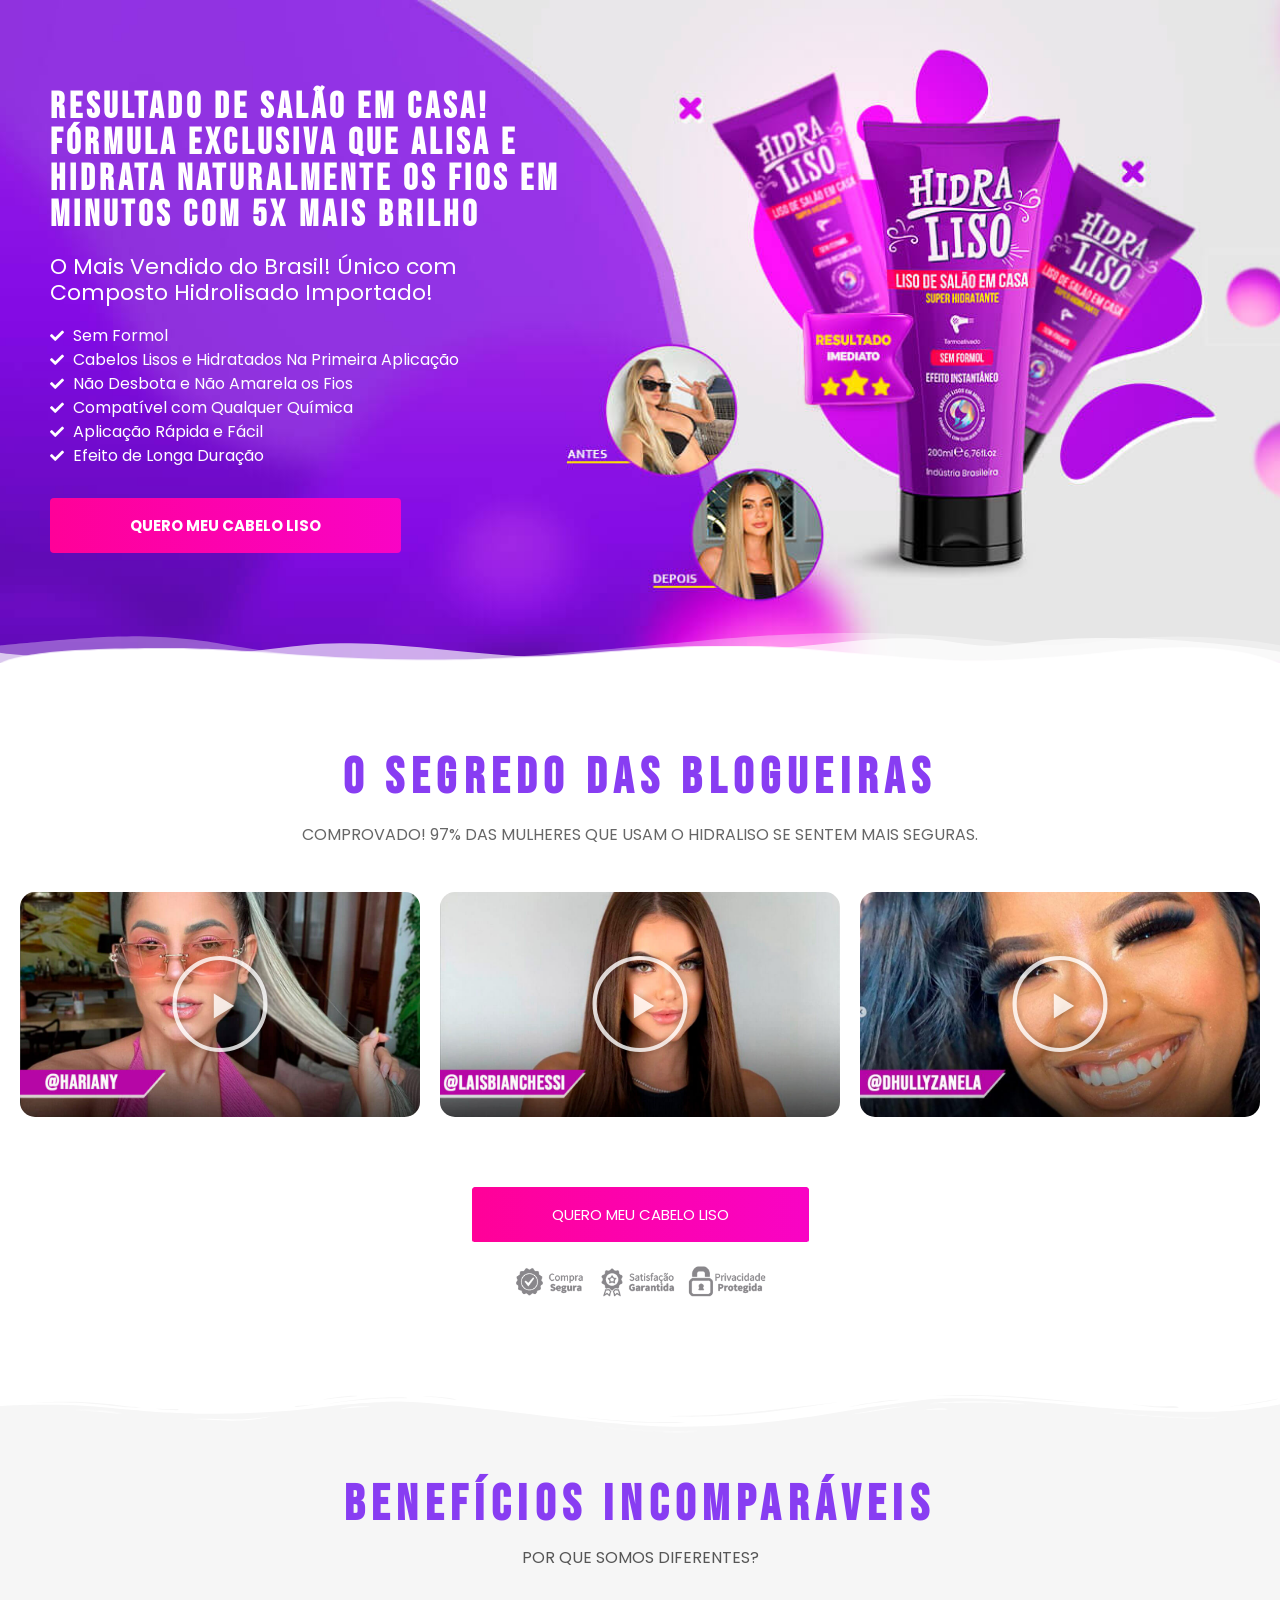
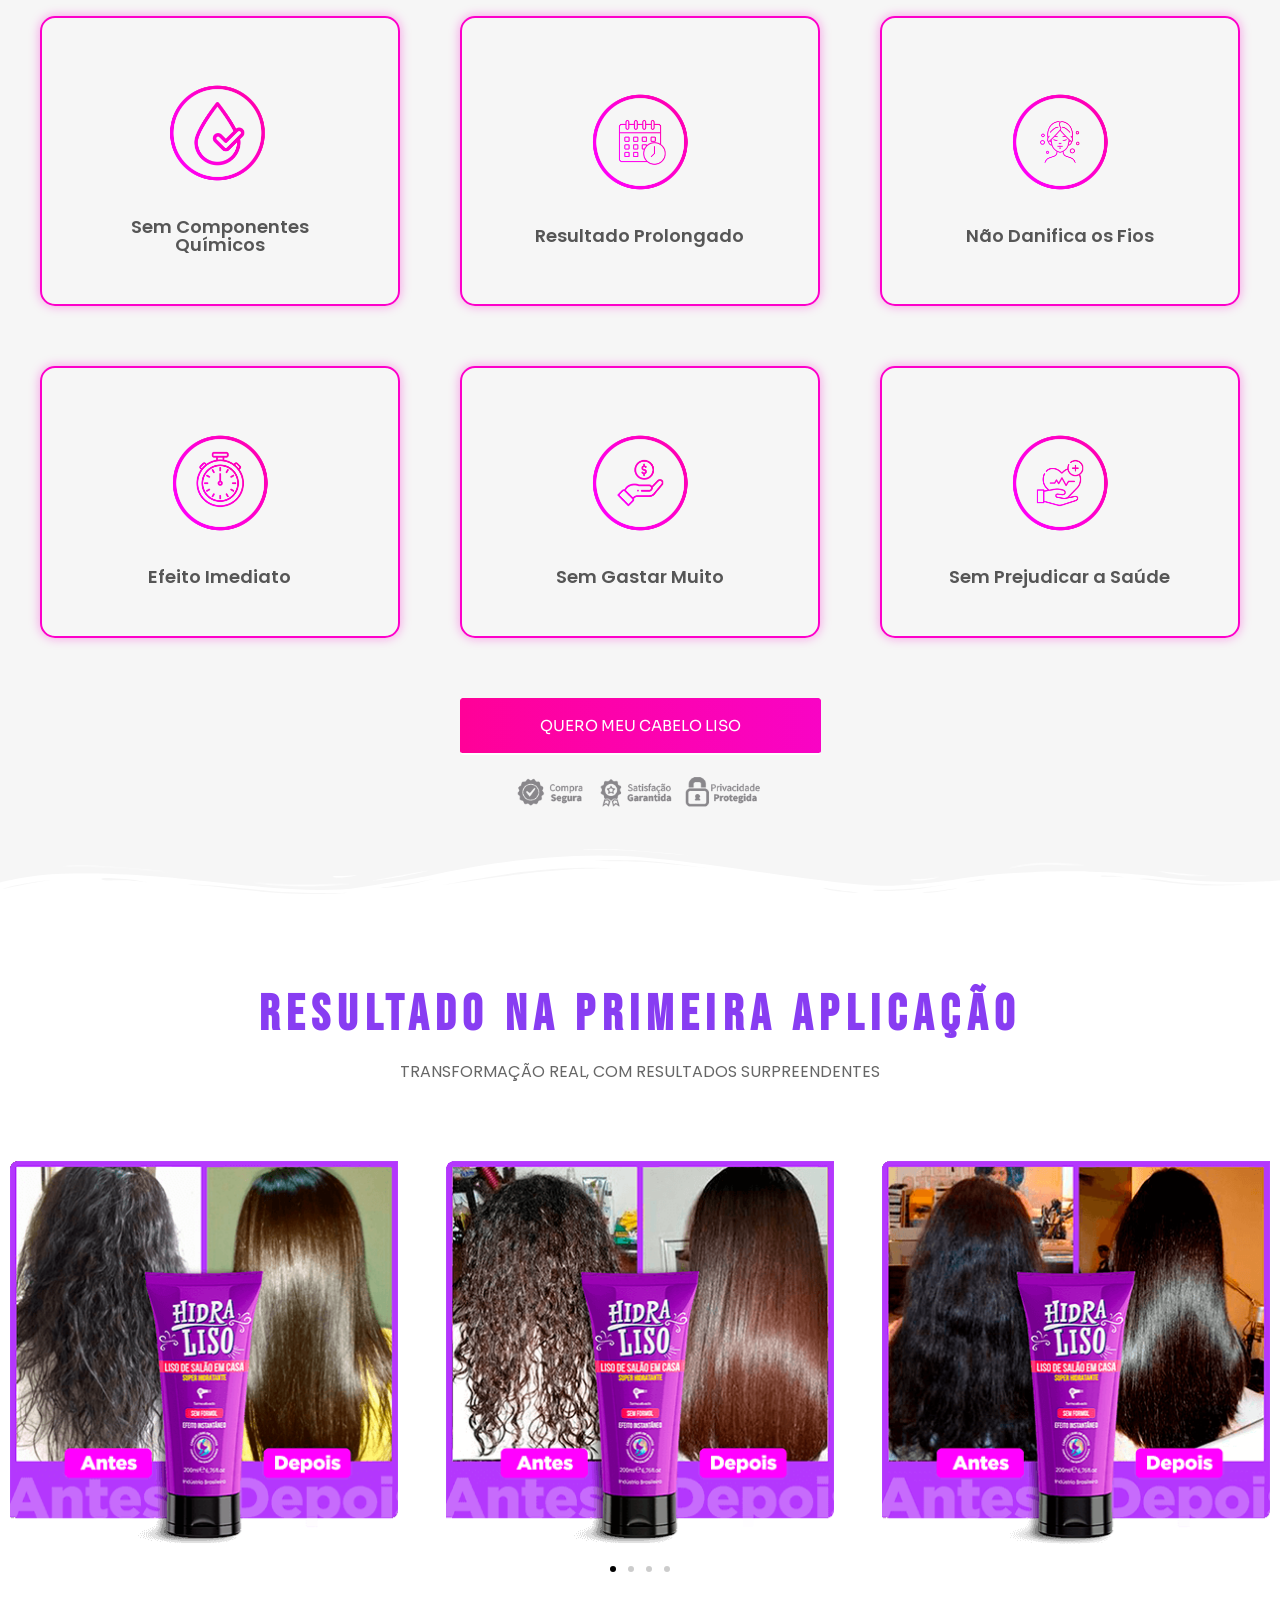
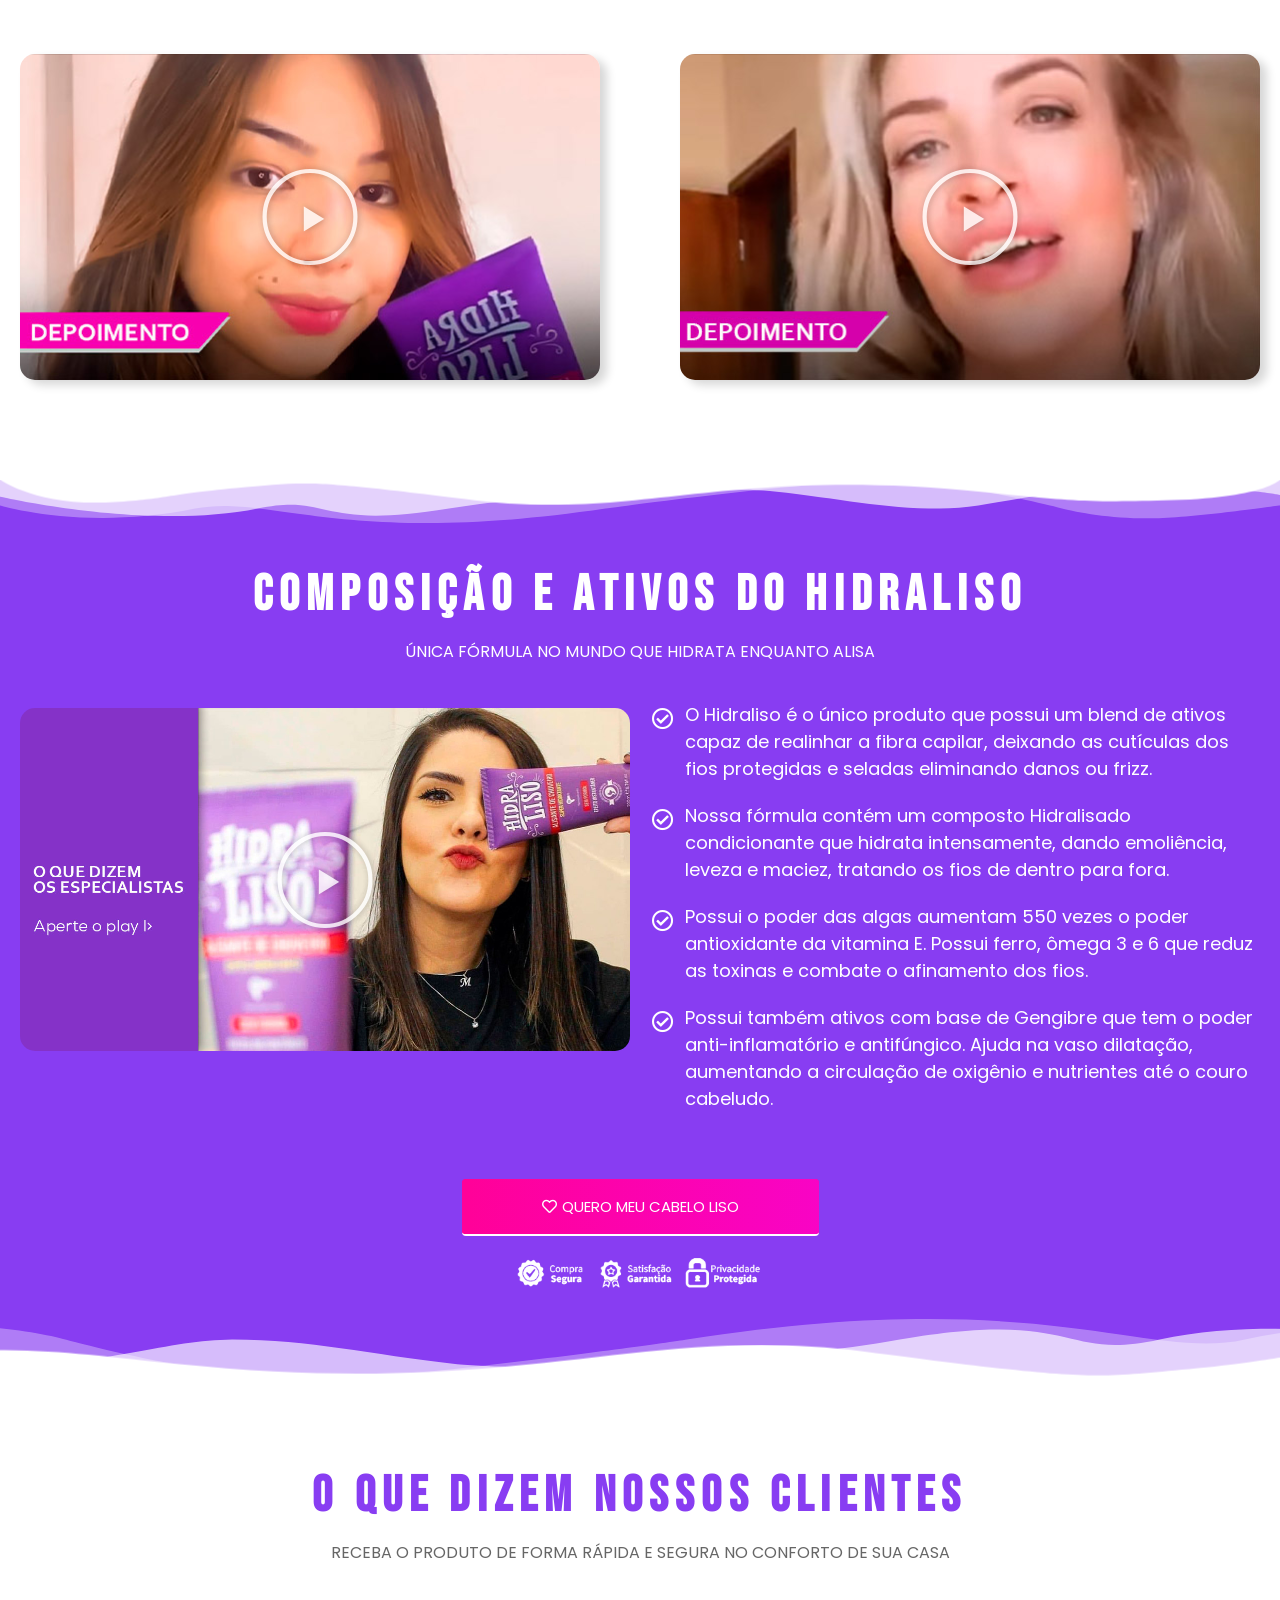
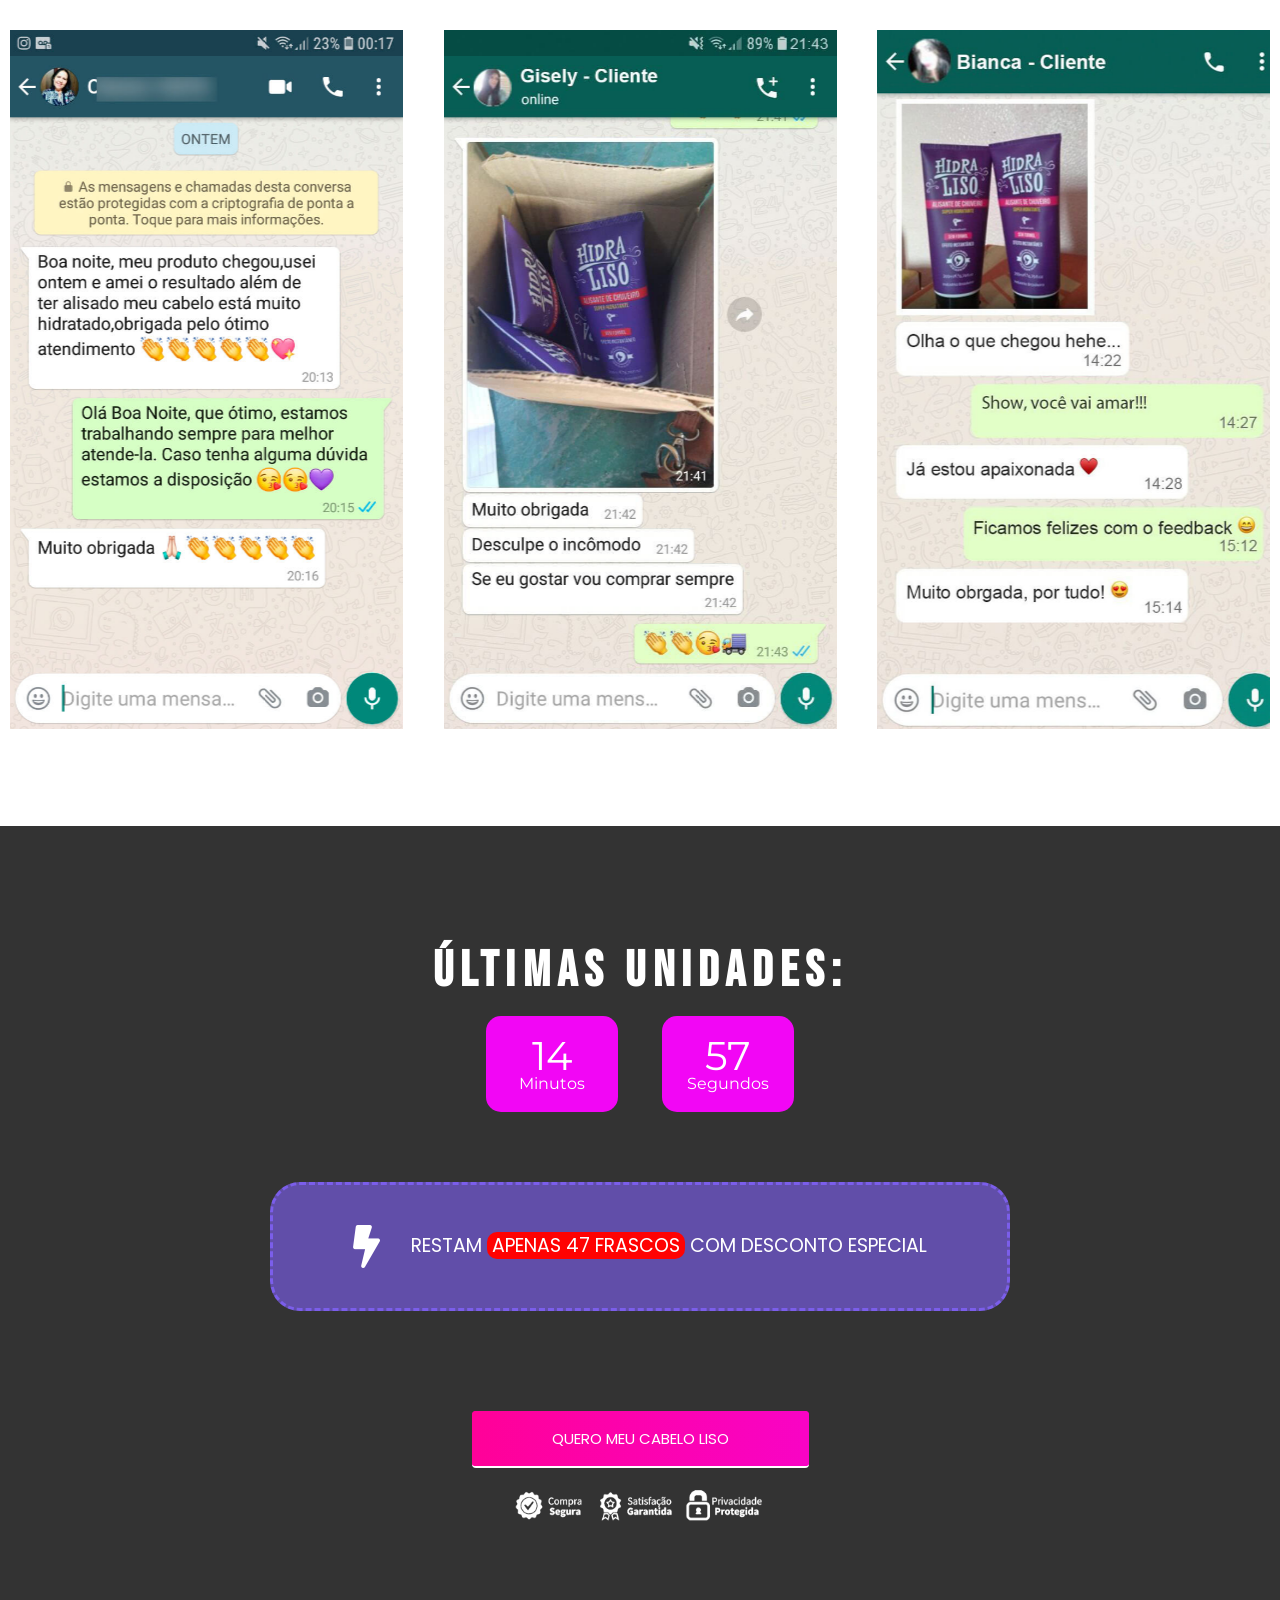
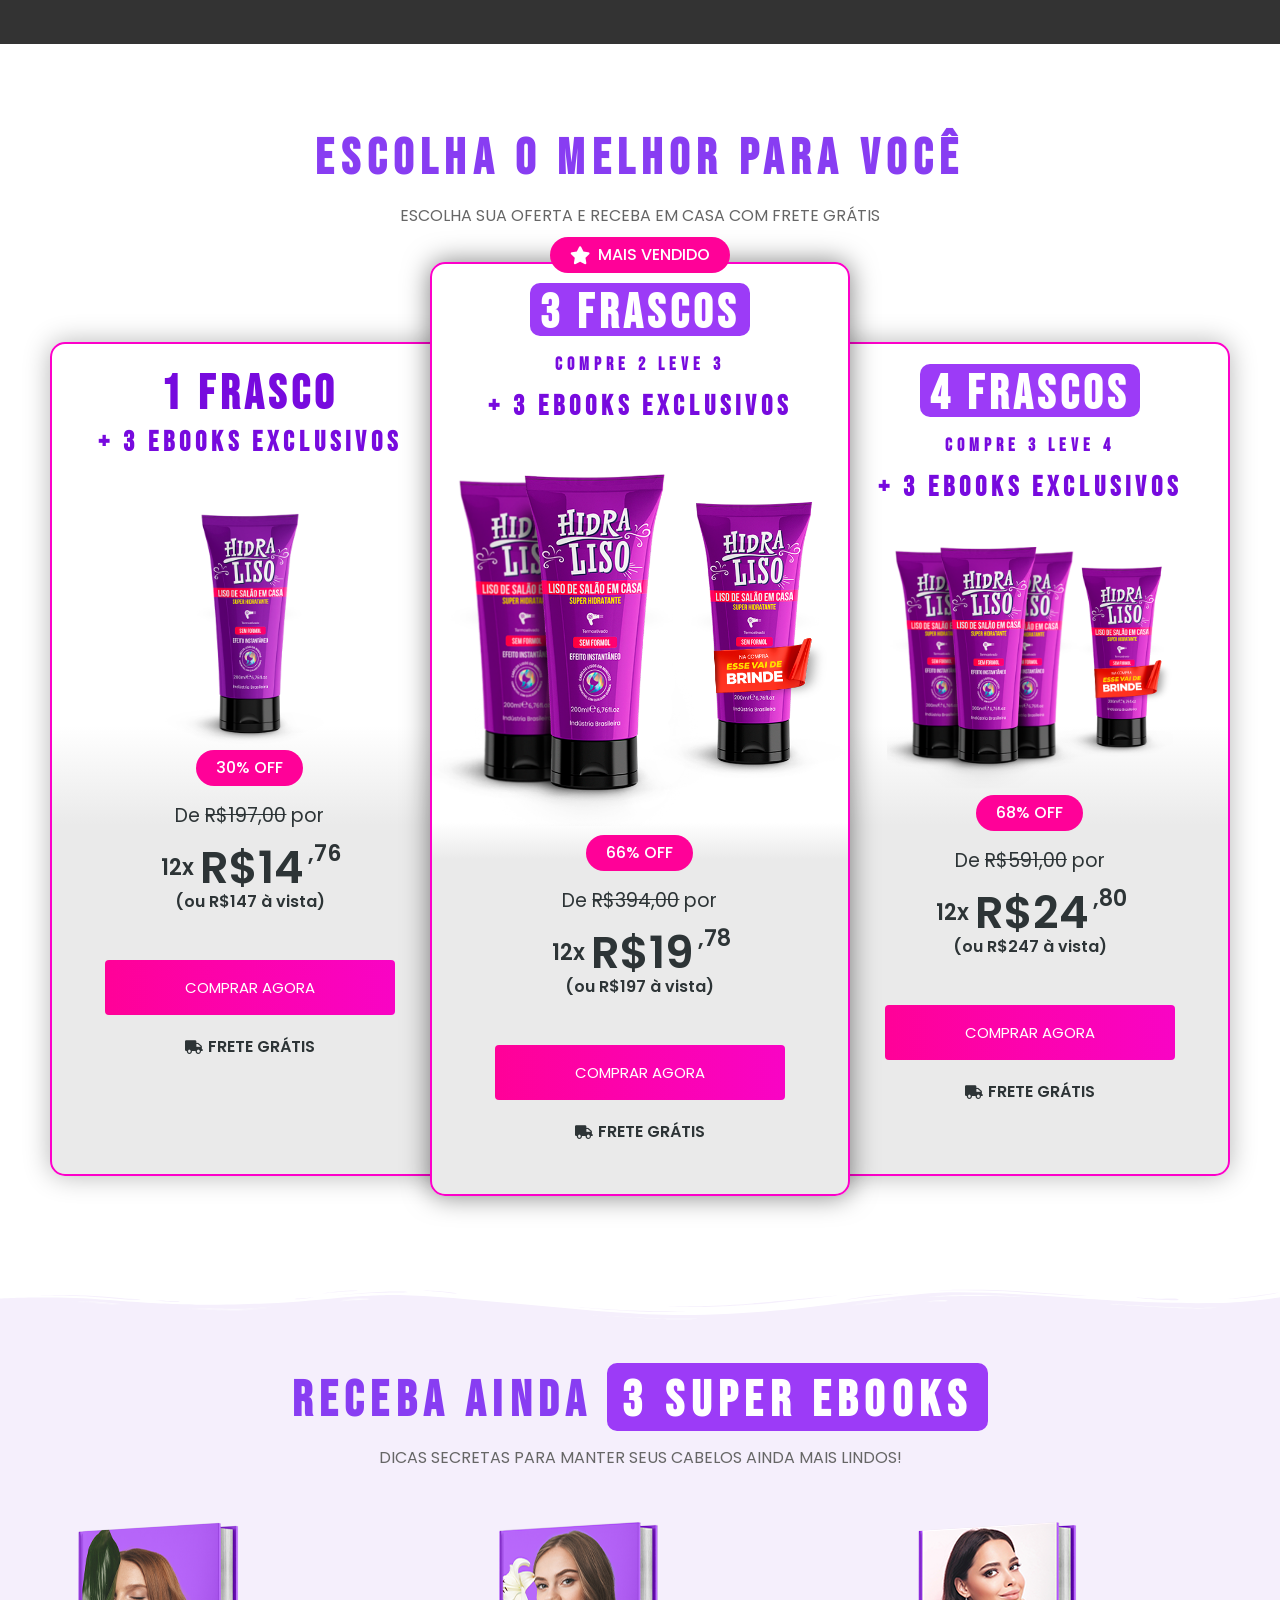
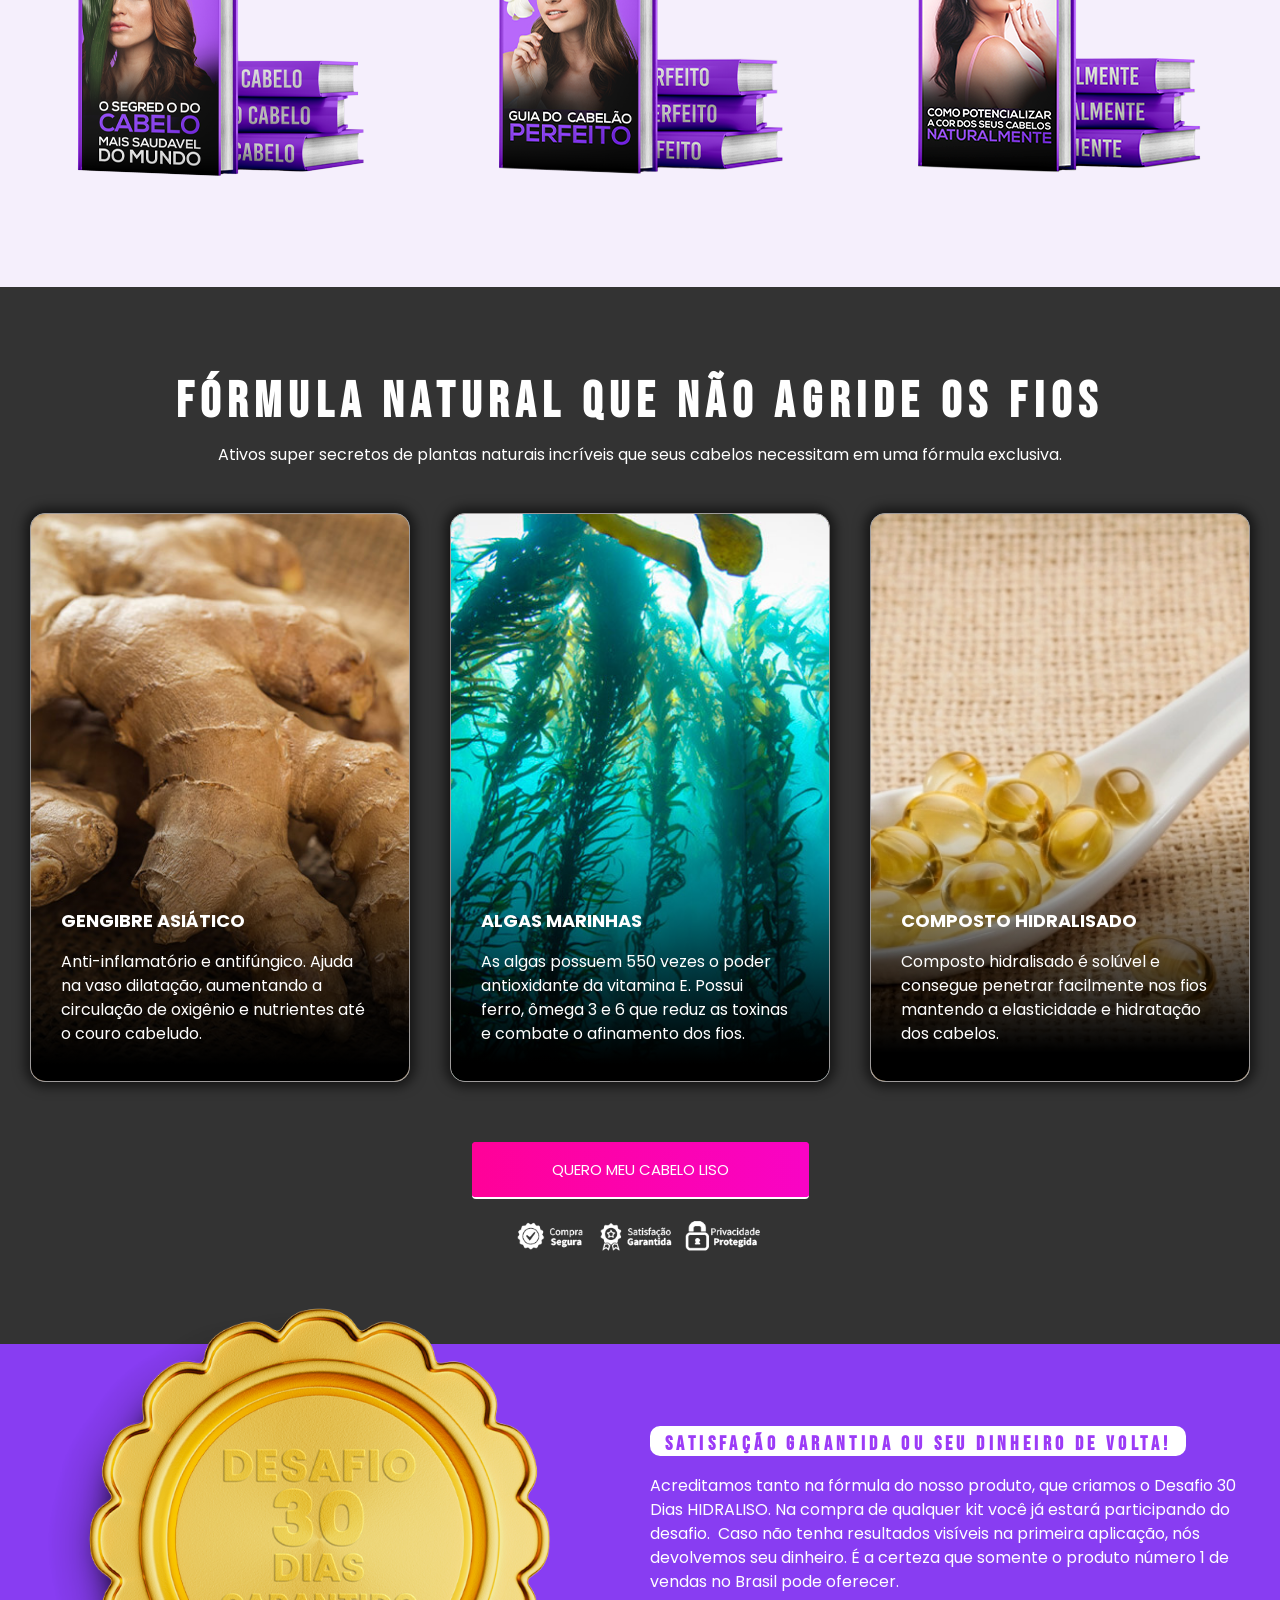
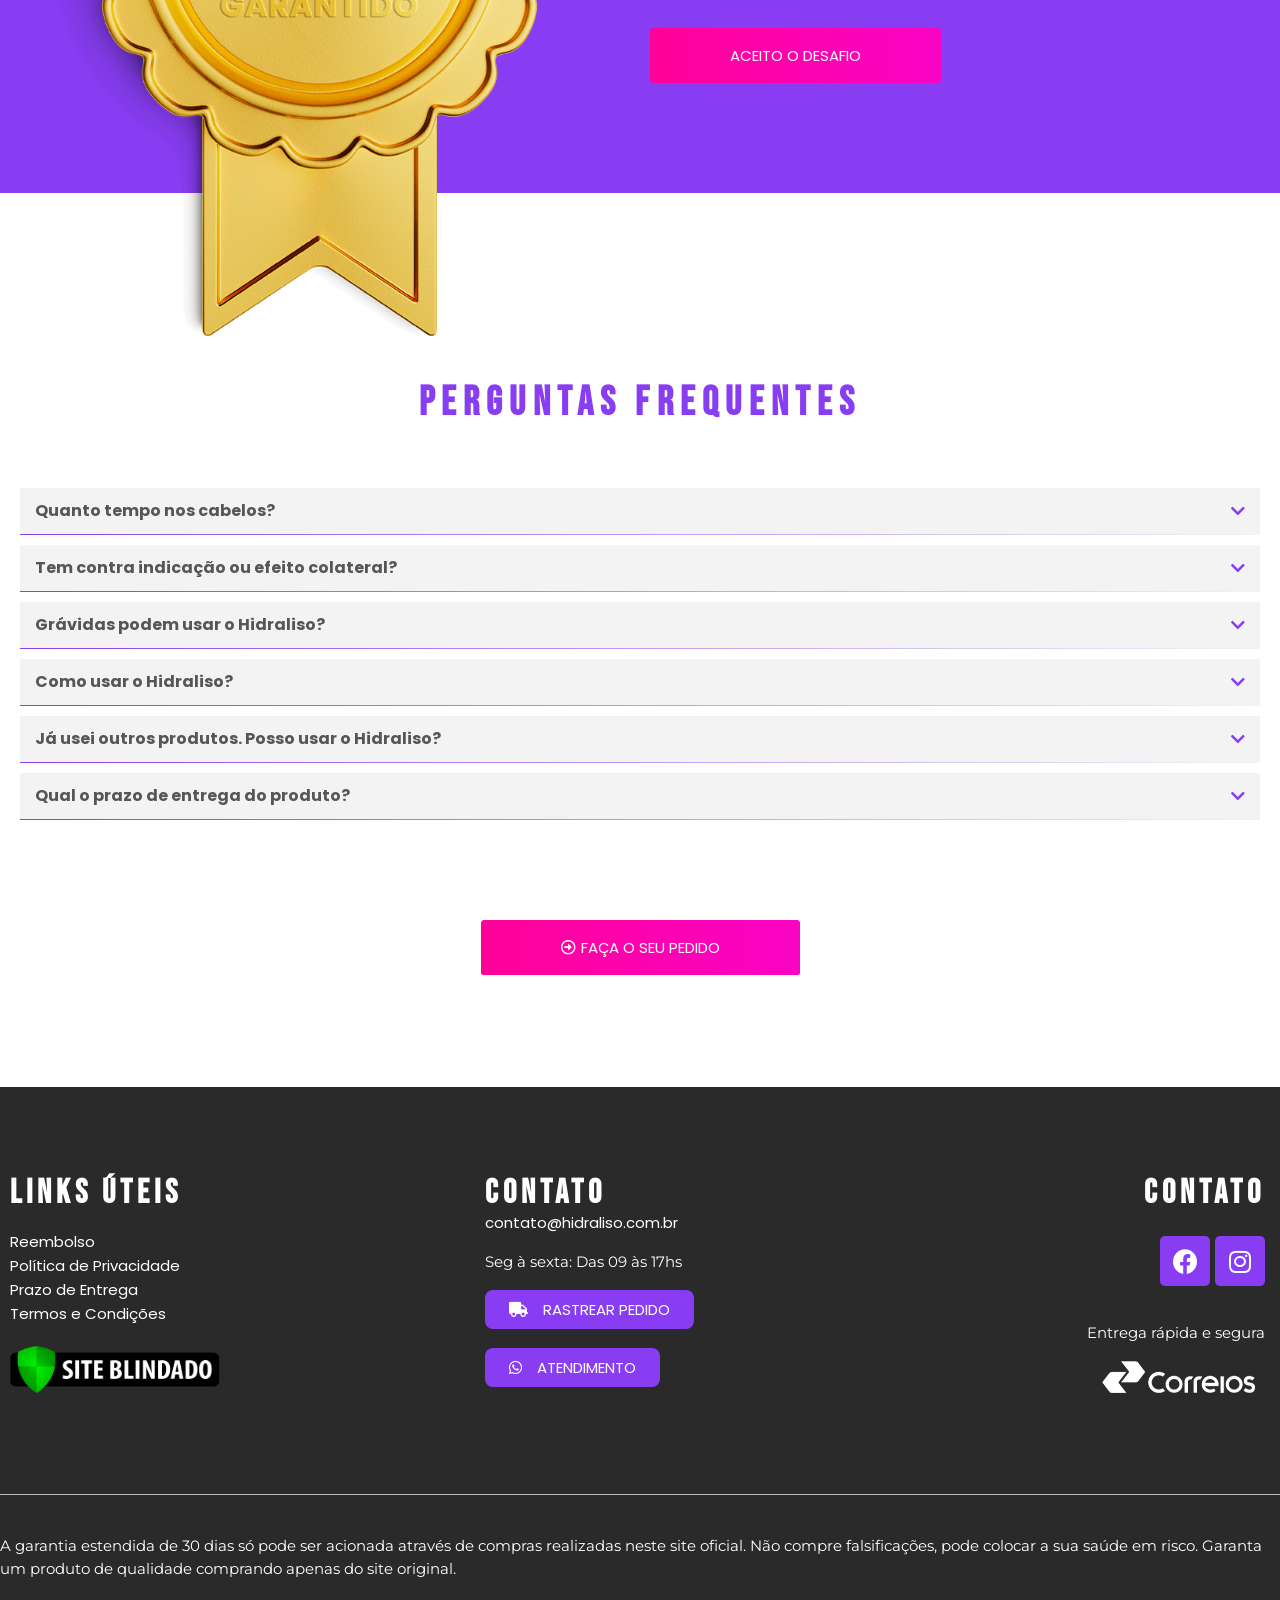
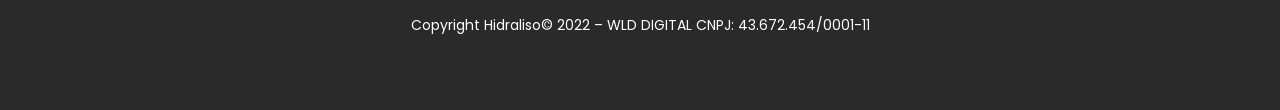
==== commit 4659ebe4: "pixell" ====
--- a/hidraliso/index.html
+++ b/hidraliso/index.html
@@ -47,6 +47,11 @@
 <link rel="shortlink" href="https://hidraliso.com.br/">
 <link rel="alternate" type="application/json+oembed" href="https://hidraliso.com.br/wp-json/oembed/1.0/embed?url=https%3A%2F%2Fhidraliso.com.br%2F">
 <link rel="alternate" type="text/xml+oembed" href="https://hidraliso.com.br/wp-json/oembed/1.0/embed?url=https%3A%2F%2Fhidraliso.com.br%2F&#038;format=xml">
+
+
+<!-- Facebook Pixel Code --><script>!function(f,b,e,v,n,t,s){if(f.fbq)return;n=f.fbq=function(){n.callMethod?n.callMethod.apply(n,arguments):n.queue.push(arguments)};if(!f._fbq)f._fbq=n;n.push=n;n.loaded=!0;n.version='2.0';n.queue=[];t=b.createElement(e);t.async=!0;t.src=v;s=b.getElementsByTagName(e)[0];s.parentNode.insertBefore(t,s)}(window,document,'script','https://connect.facebook.net/en_US/fbevents.js'); fbq('init', '858731098627904'); fbq('track', 'PageView');</script><noscript> <img height="1" width="1" src="https://www.facebook.com/tr?id=858731098627904&ev=PageView&noscript=1"/></noscript><!-- End Facebook Pixel Code -->
+
+
 <!-- Google Tag Manager -->
 <script>(function(w,d,s,l,i){w[l]=w[l]||[];w[l].push({'gtm.start':
 new Date().getTime(),event:'gtm.js'});var f=d.getElementsByTagName(s)[0],
@@ -1308,7 +1313,7 @@
 				<div class="elementor-element elementor-element-46b78e25 elementor-align-left elementor-mobile-align-center elementor-widget elementor-widget-button" data-id="46b78e25" data-element_type="widget" data-widget_type="button.default">
 				<div class="elementor-widget-container">
 					<div class="elementor-button-wrapper">
-			<a href="https://wa.me/556291566433" target="_blank" class="elementor-button-link elementor-button elementor-size-sm" role="button">
+			<a href="https://wa.me/5541996260115" target="_blank" class="elementor-button-link elementor-button elementor-size-sm" role="button">
 						<span class="elementor-button-content-wrapper">
 							<span class="elementor-button-icon elementor-align-icon-left">
 				<i aria-hidden="true" class="fab fa-whatsapp"></i>			</span>
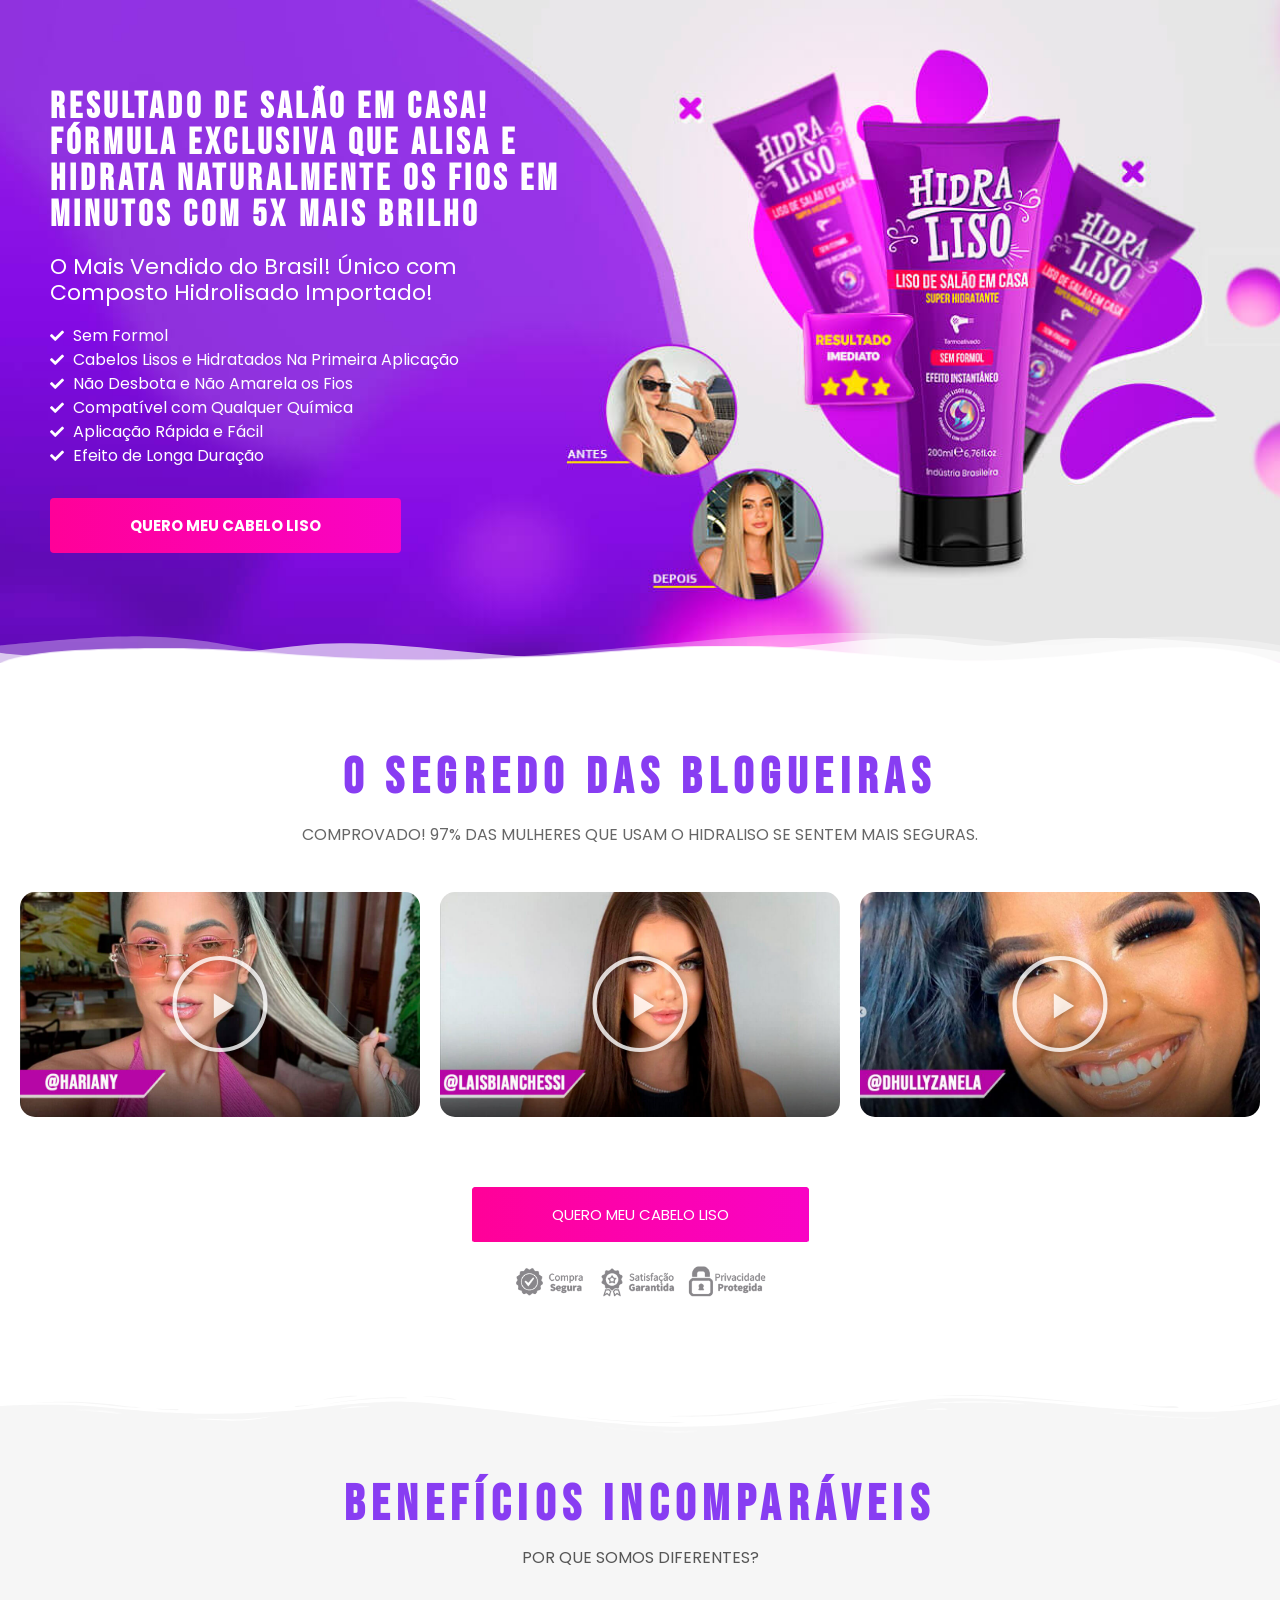
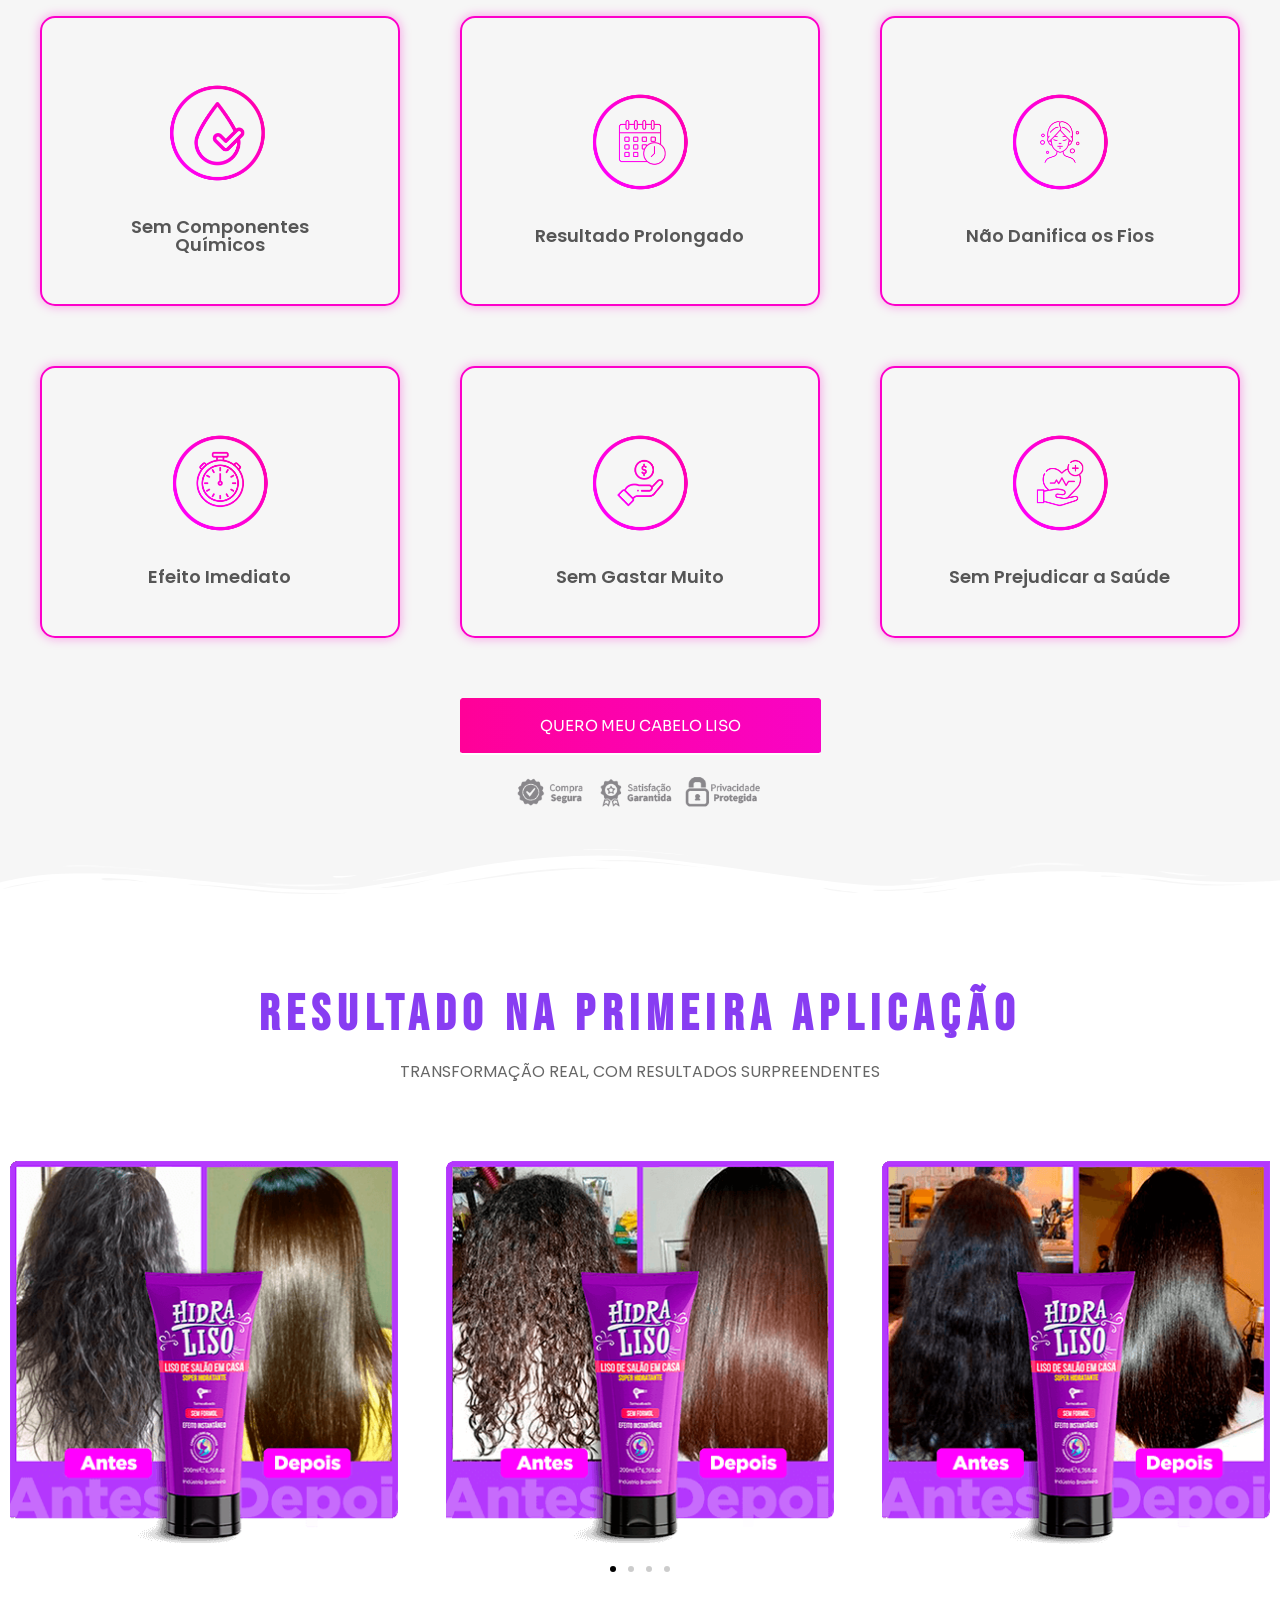
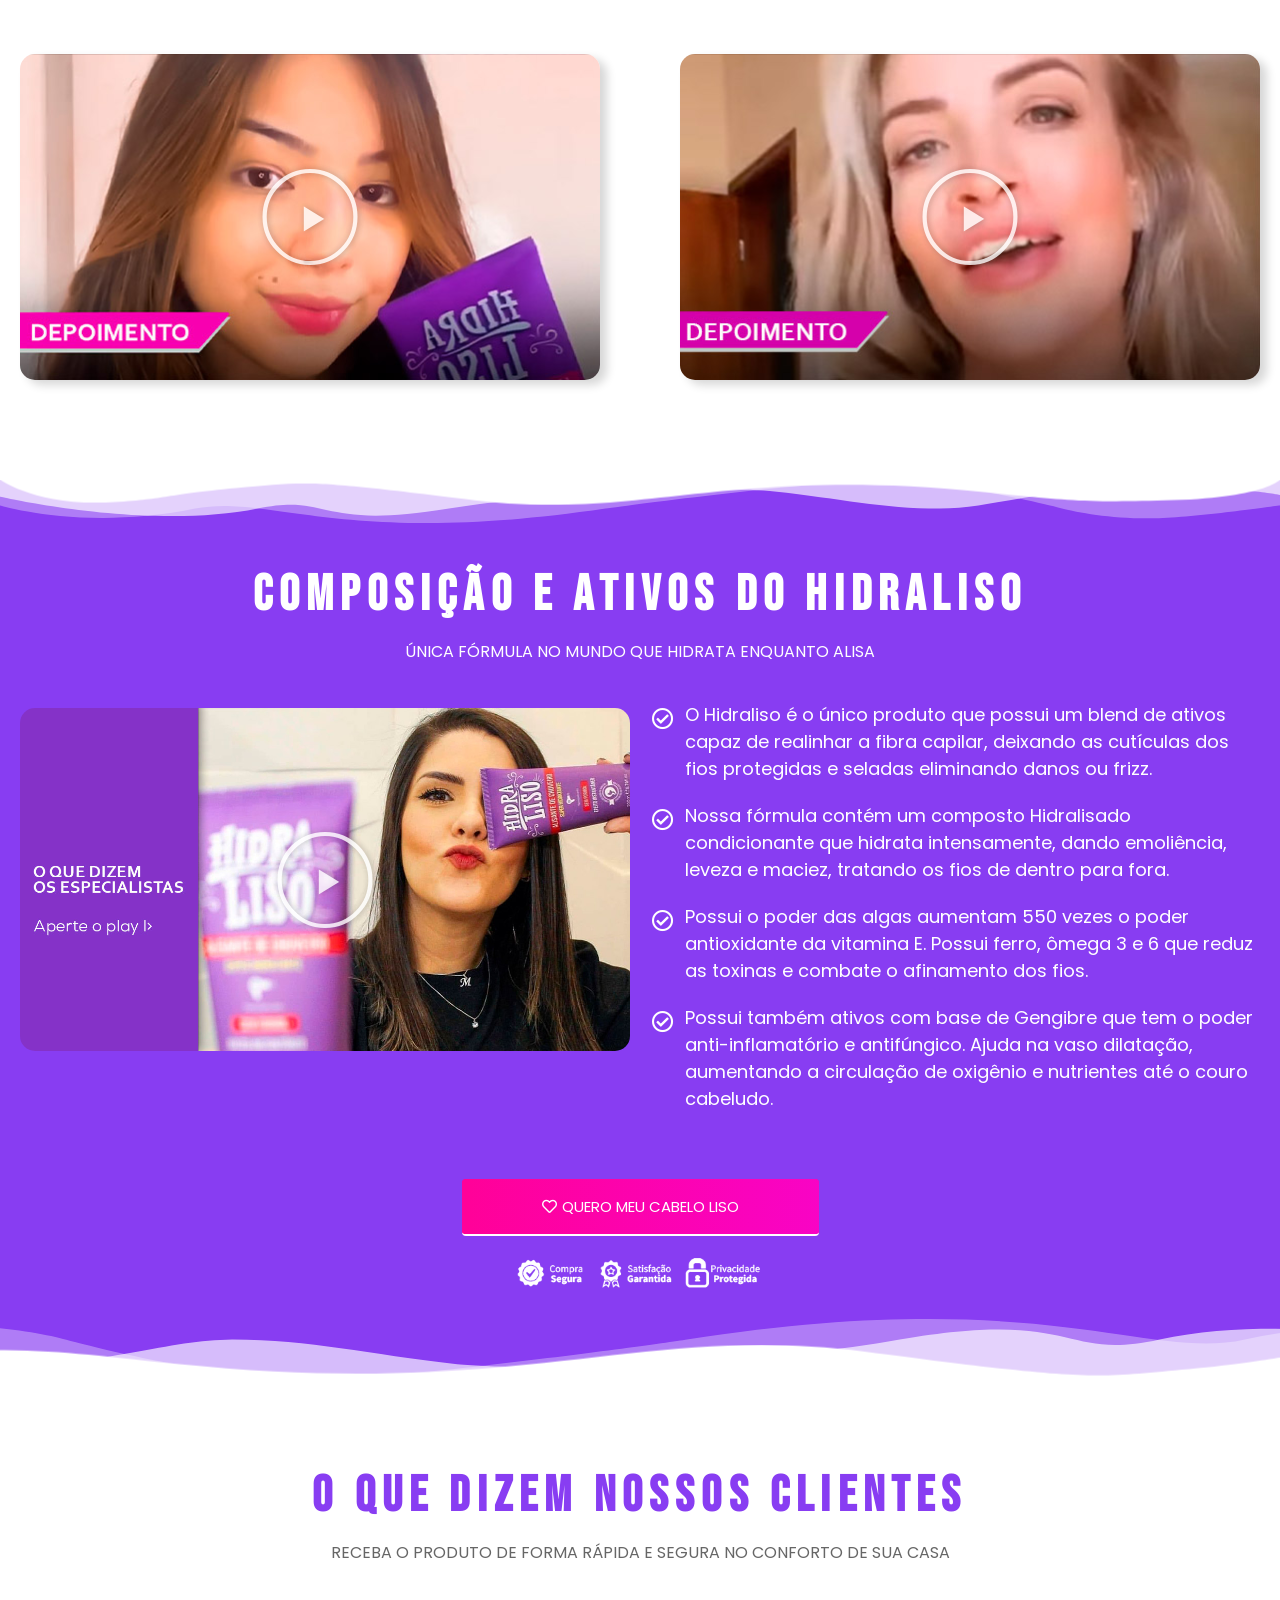
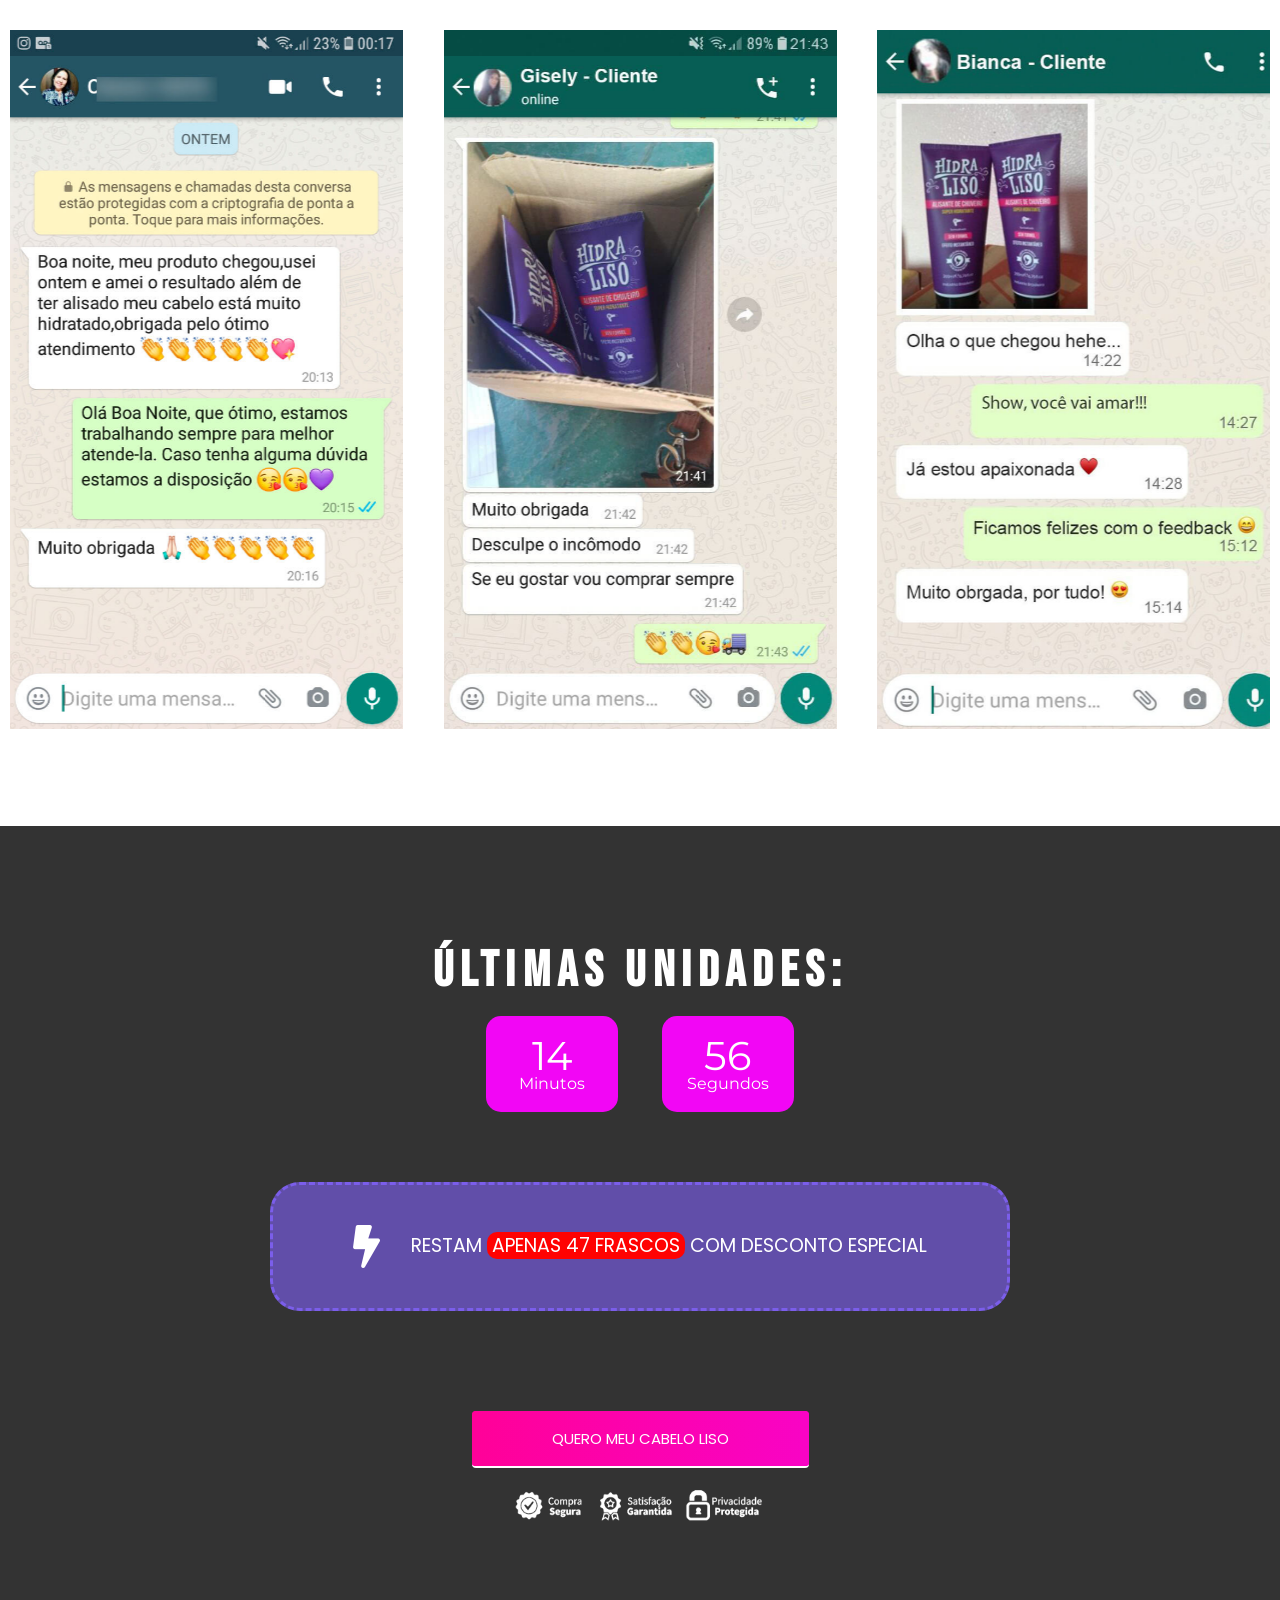
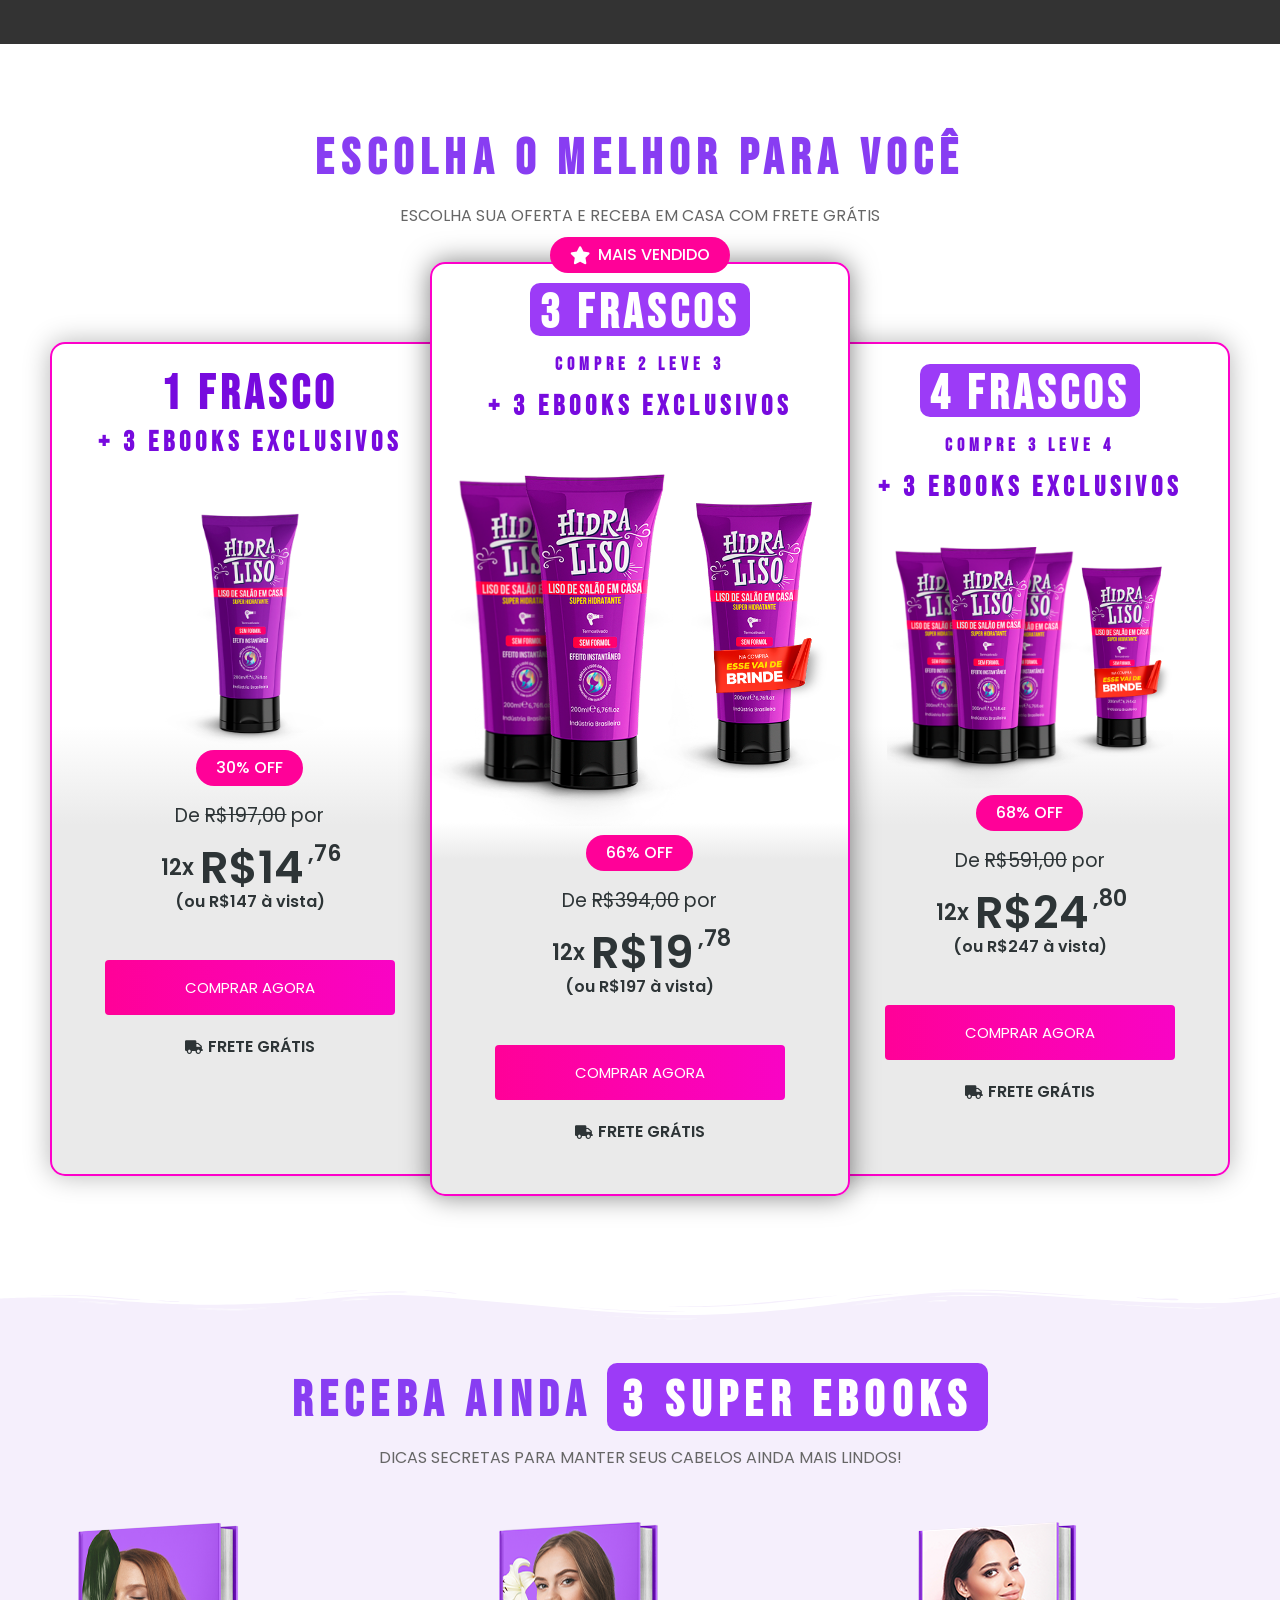
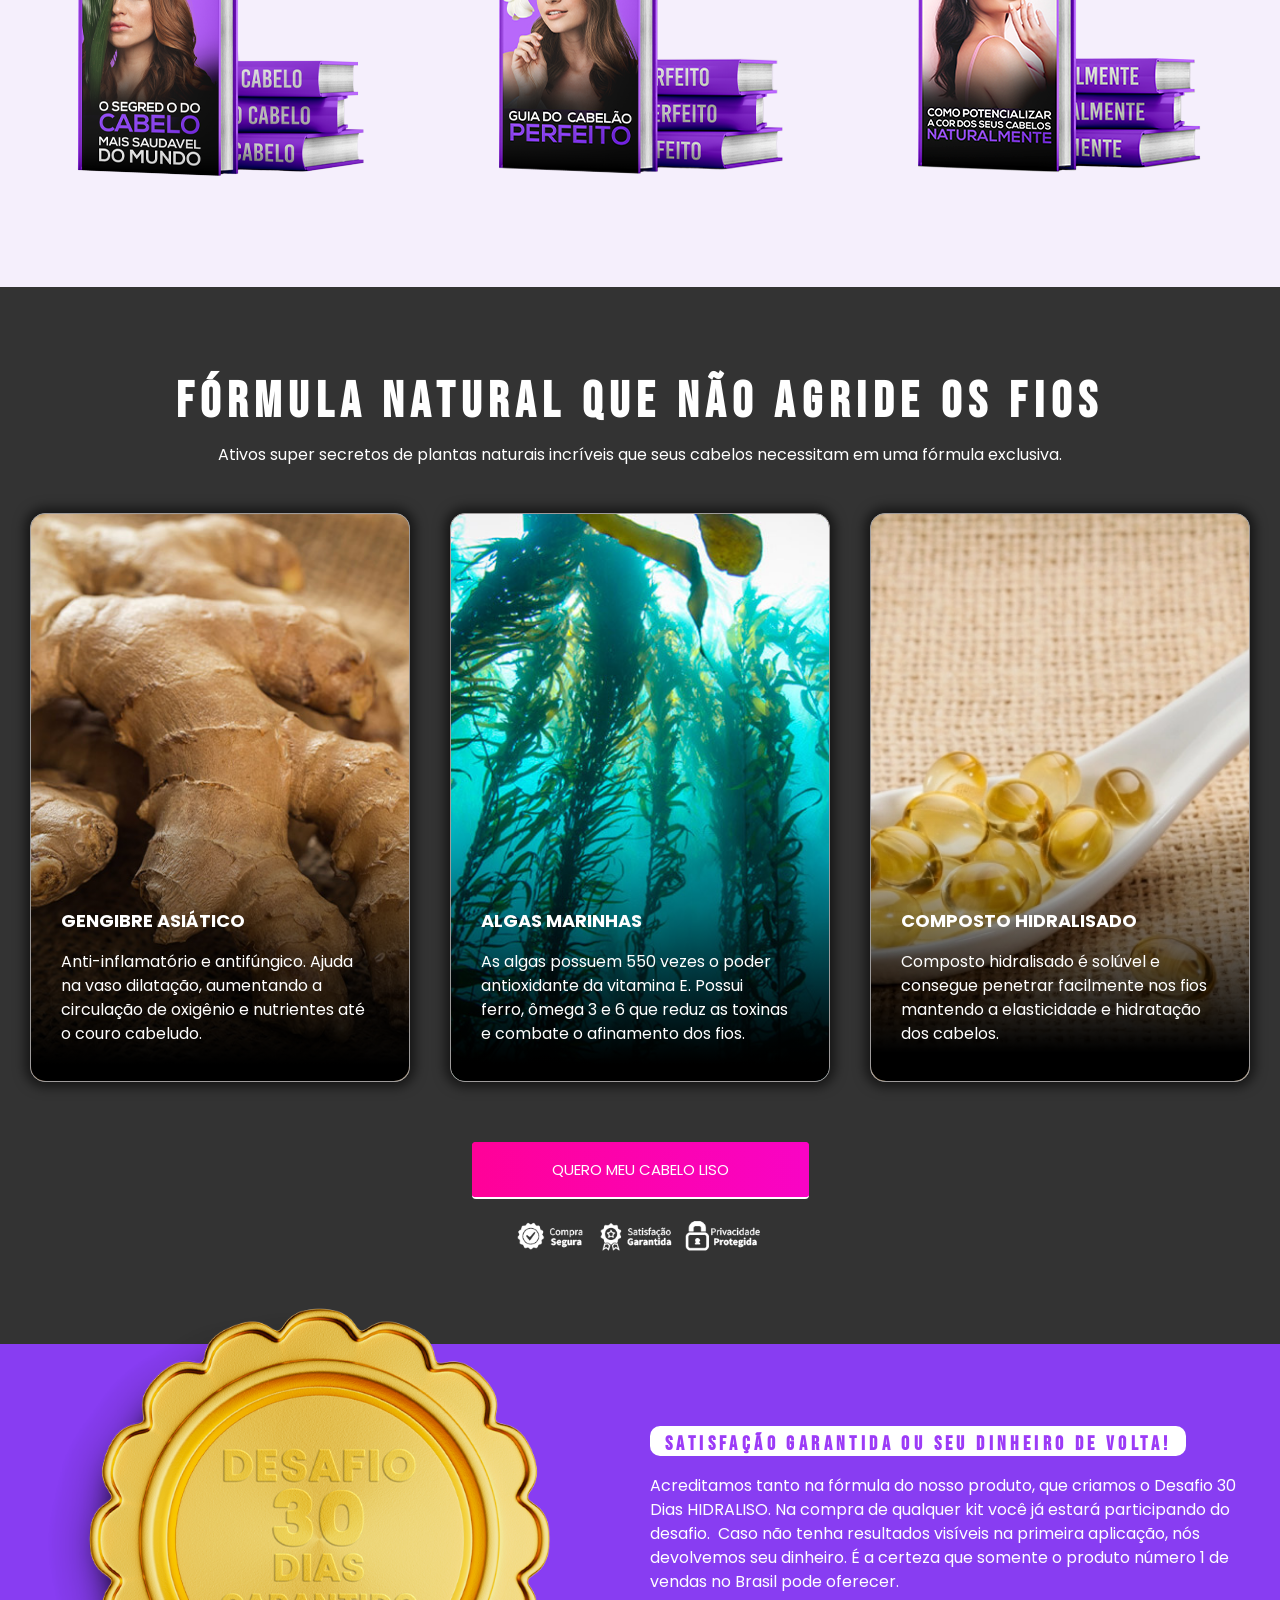
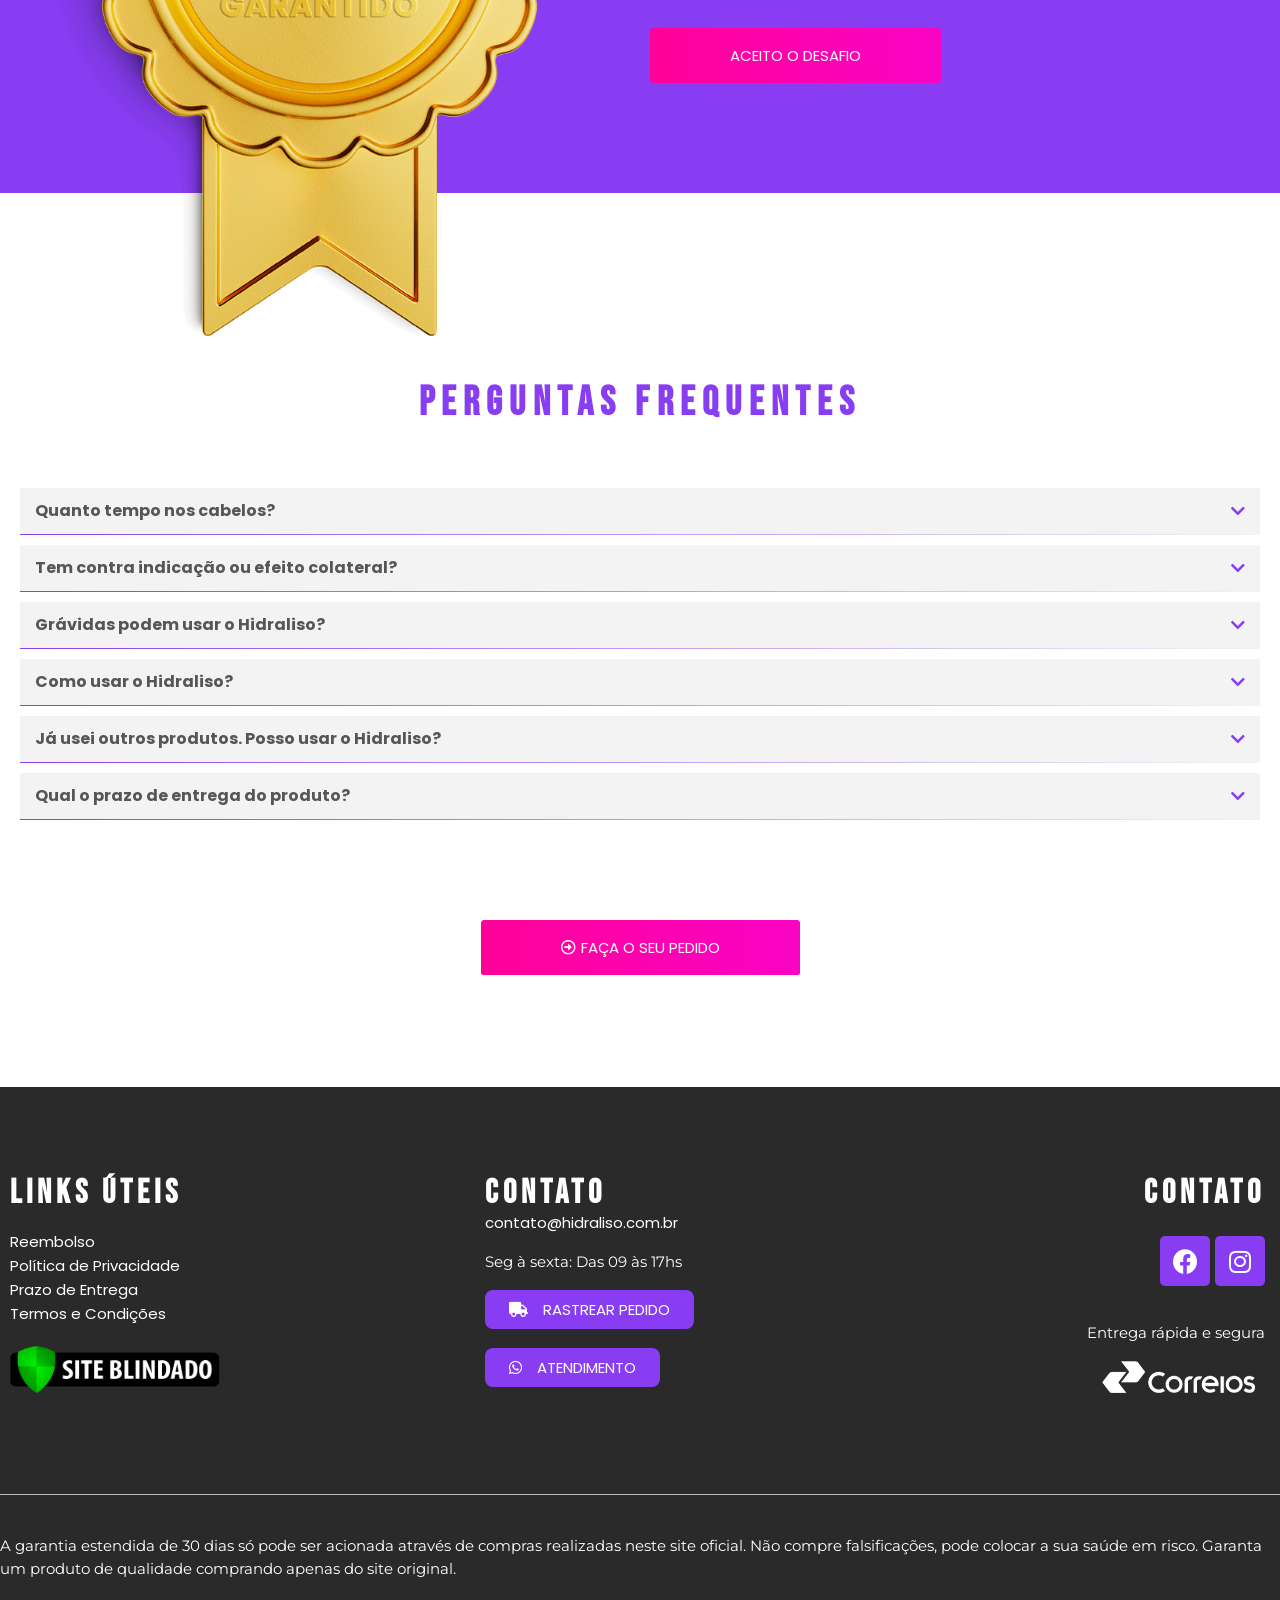
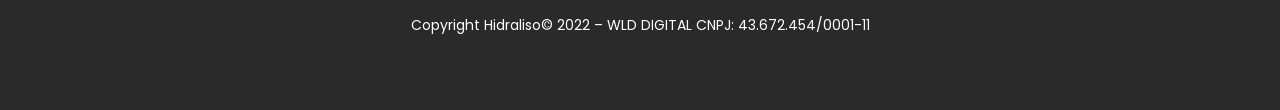
==== commit d3f0f5c0: "*" ====
--- a/hidraliso/index.html
+++ b/hidraliso/index.html
@@ -2,11 +2,11 @@
 <html lang="pt-BR">
 <head>
 	<meta charset="UTF-8">
-		<title>hidraliso.com.br &#8211; Cabelos sempre lisos</title>
+		<title>Hidraliso &#8211; Cabelos sempre lisos</title>
 <meta name="robots" content="max-image-preview:large">
 <link href="https://fonts.gstatic.com" crossorigin rel="preconnect">
-<link rel="alternate" type="application/rss+xml" title="Feed para hidraliso.com.br &raquo;" href="https://hidraliso.com.br/feed/">
-<link rel="alternate" type="application/rss+xml" title="Feed de comentários para hidraliso.com.br &raquo;" href="https://hidraliso.com.br/comments/feed/">
+<link rel="alternate" type="application/rss+xml" title="Feed para hidraliso.com.br &raquo;" href="https://hiper-descontos.com/hidraliso/feed/">
+<link rel="alternate" type="application/rss+xml" title="Feed de comentários para hidraliso.com.br &raquo;" href="https://hiper-descontos.com/hidraliso/comments/feed/">
 <style>
 img.wp-smiley,
 img.emoji {
@@ -49,6 +49,7 @@
 <link rel="alternate" type="text/xml+oembed" href="https://hidraliso.com.br/wp-json/oembed/1.0/embed?url=https%3A%2F%2Fhidraliso.com.br%2F&#038;format=xml">
 
 
+<!-- Meta Pixel Code -->
 <!-- Facebook Pixel Code --><script>!function(f,b,e,v,n,t,s){if(f.fbq)return;n=f.fbq=function(){n.callMethod?n.callMethod.apply(n,arguments):n.queue.push(arguments)};if(!f._fbq)f._fbq=n;n.push=n;n.loaded=!0;n.version='2.0';n.queue=[];t=b.createElement(e);t.async=!0;t.src=v;s=b.getElementsByTagName(e)[0];s.parentNode.insertBefore(t,s)}(window,document,'script','https://connect.facebook.net/en_US/fbevents.js'); fbq('init', '858731098627904'); fbq('track', 'PageView');</script><noscript> <img height="1" width="1" src="https://www.facebook.com/tr?id=858731098627904&ev=PageView&noscript=1"/></noscript><!-- End Facebook Pixel Code -->
 
 
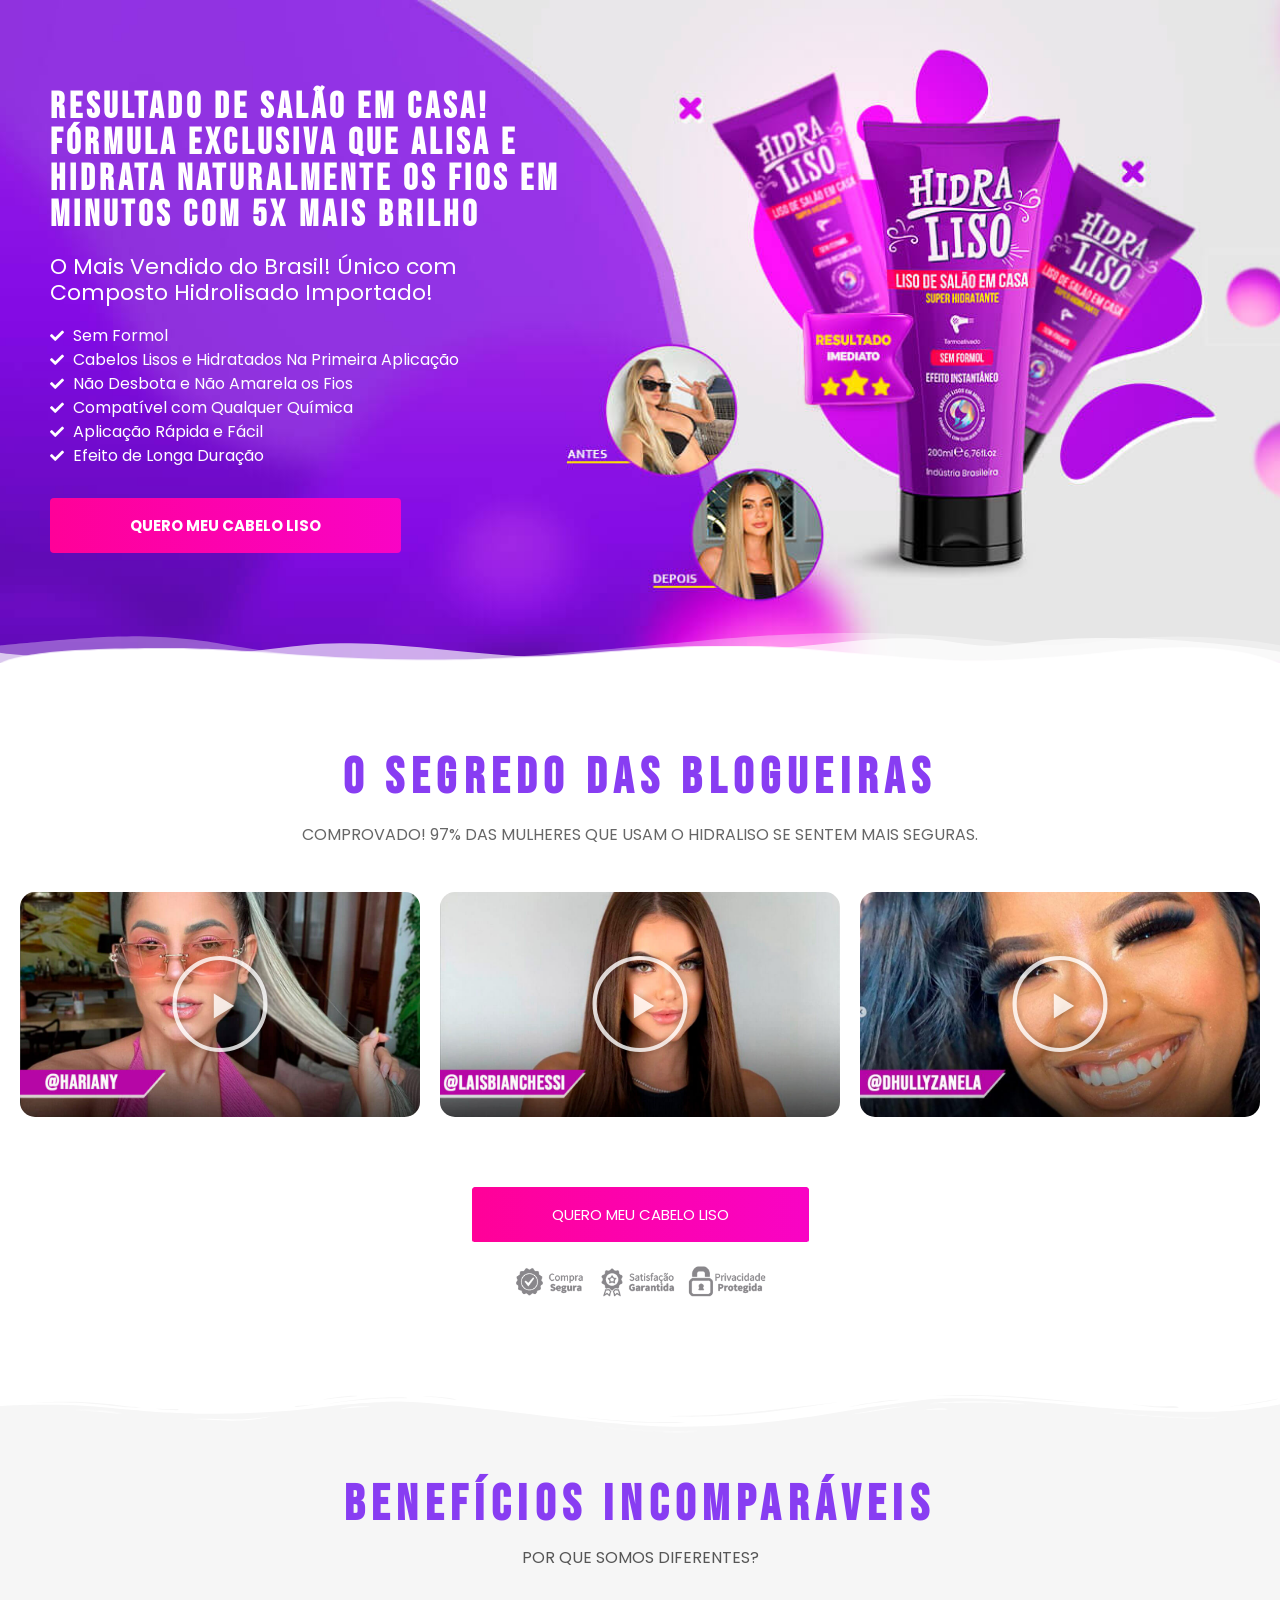
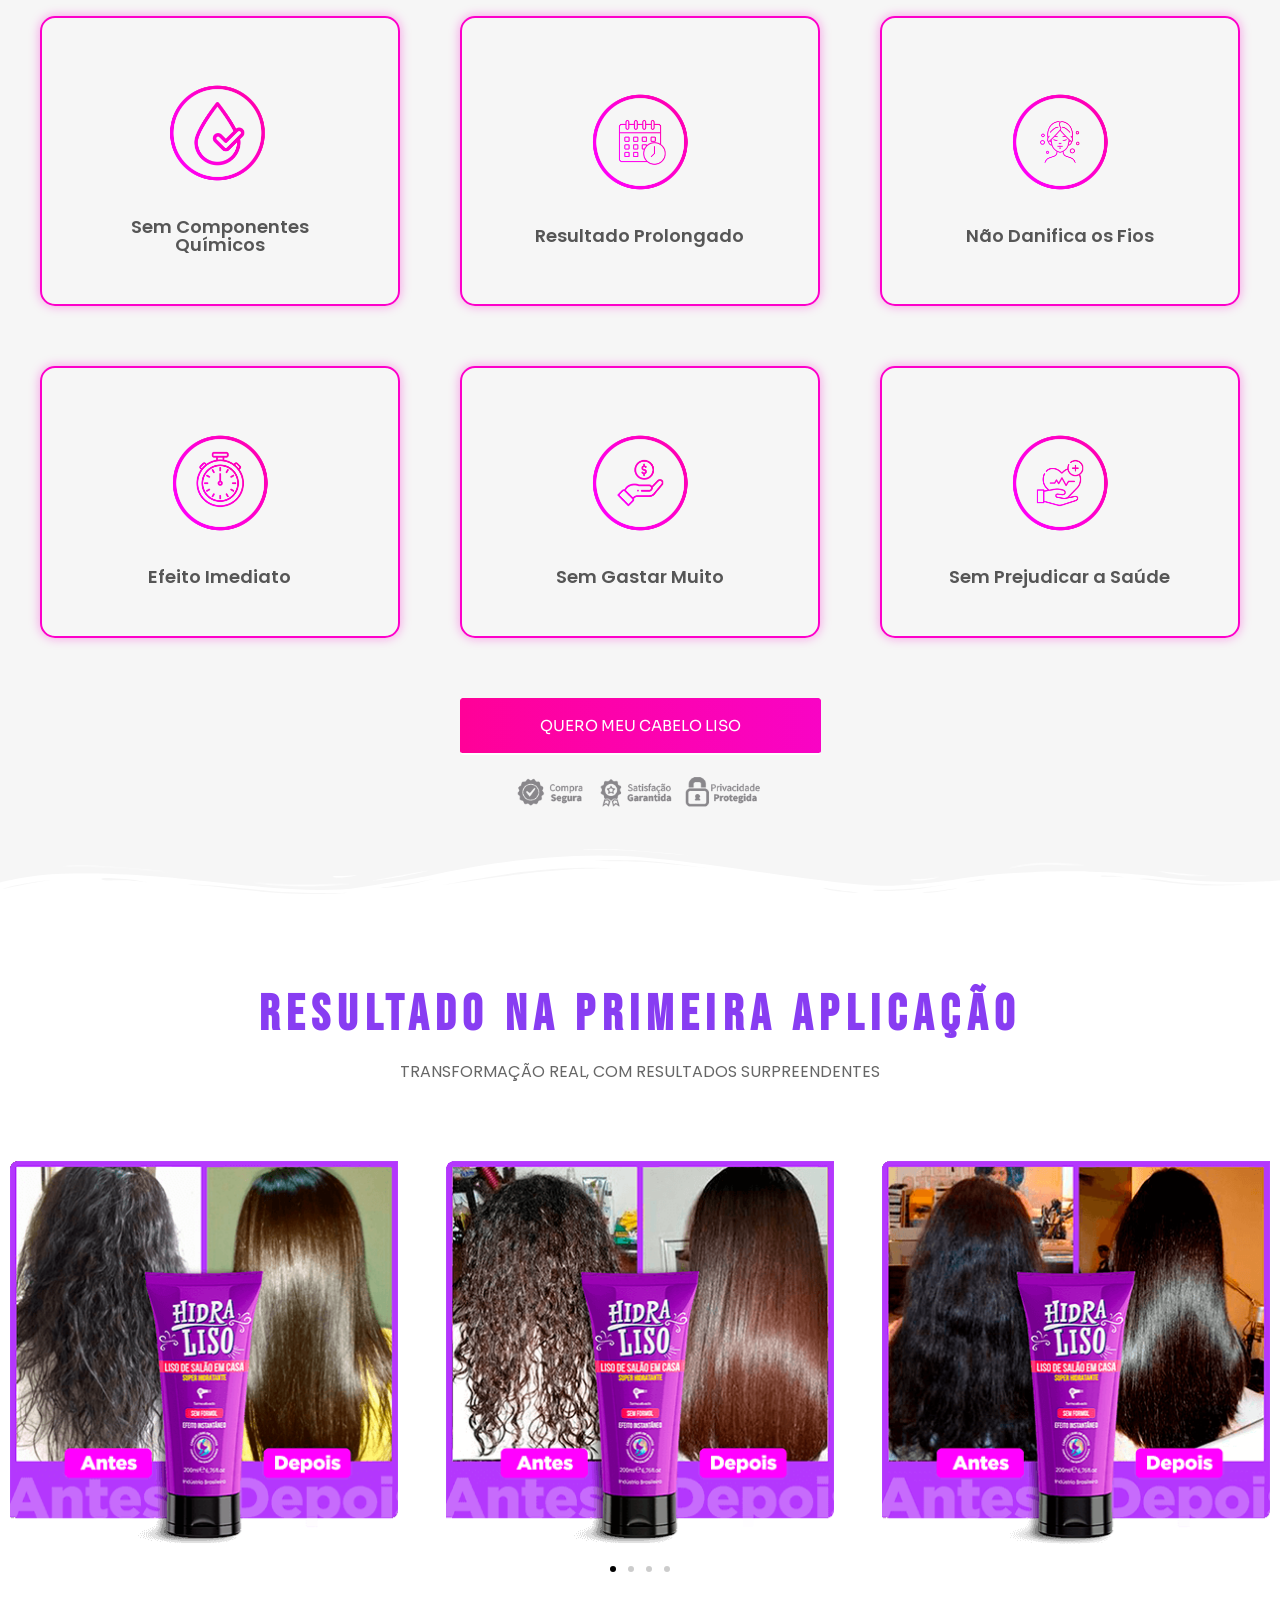
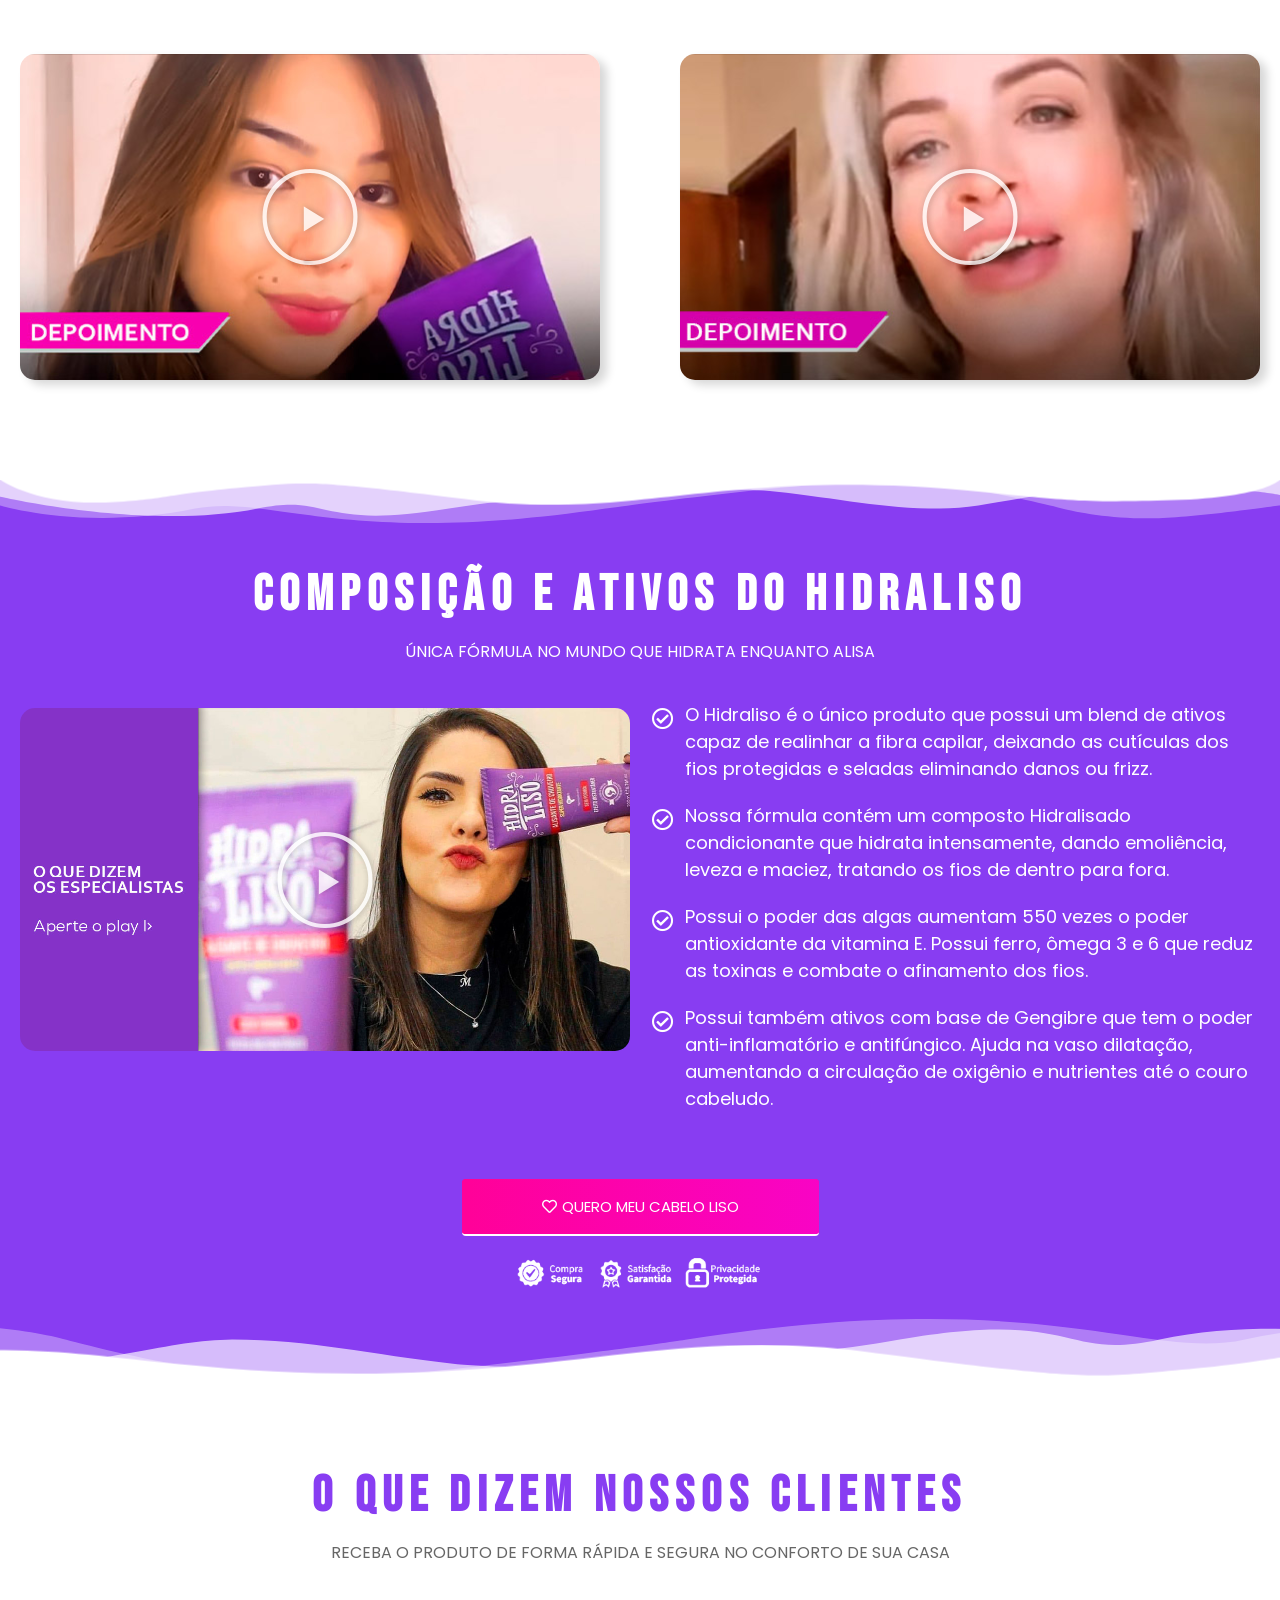
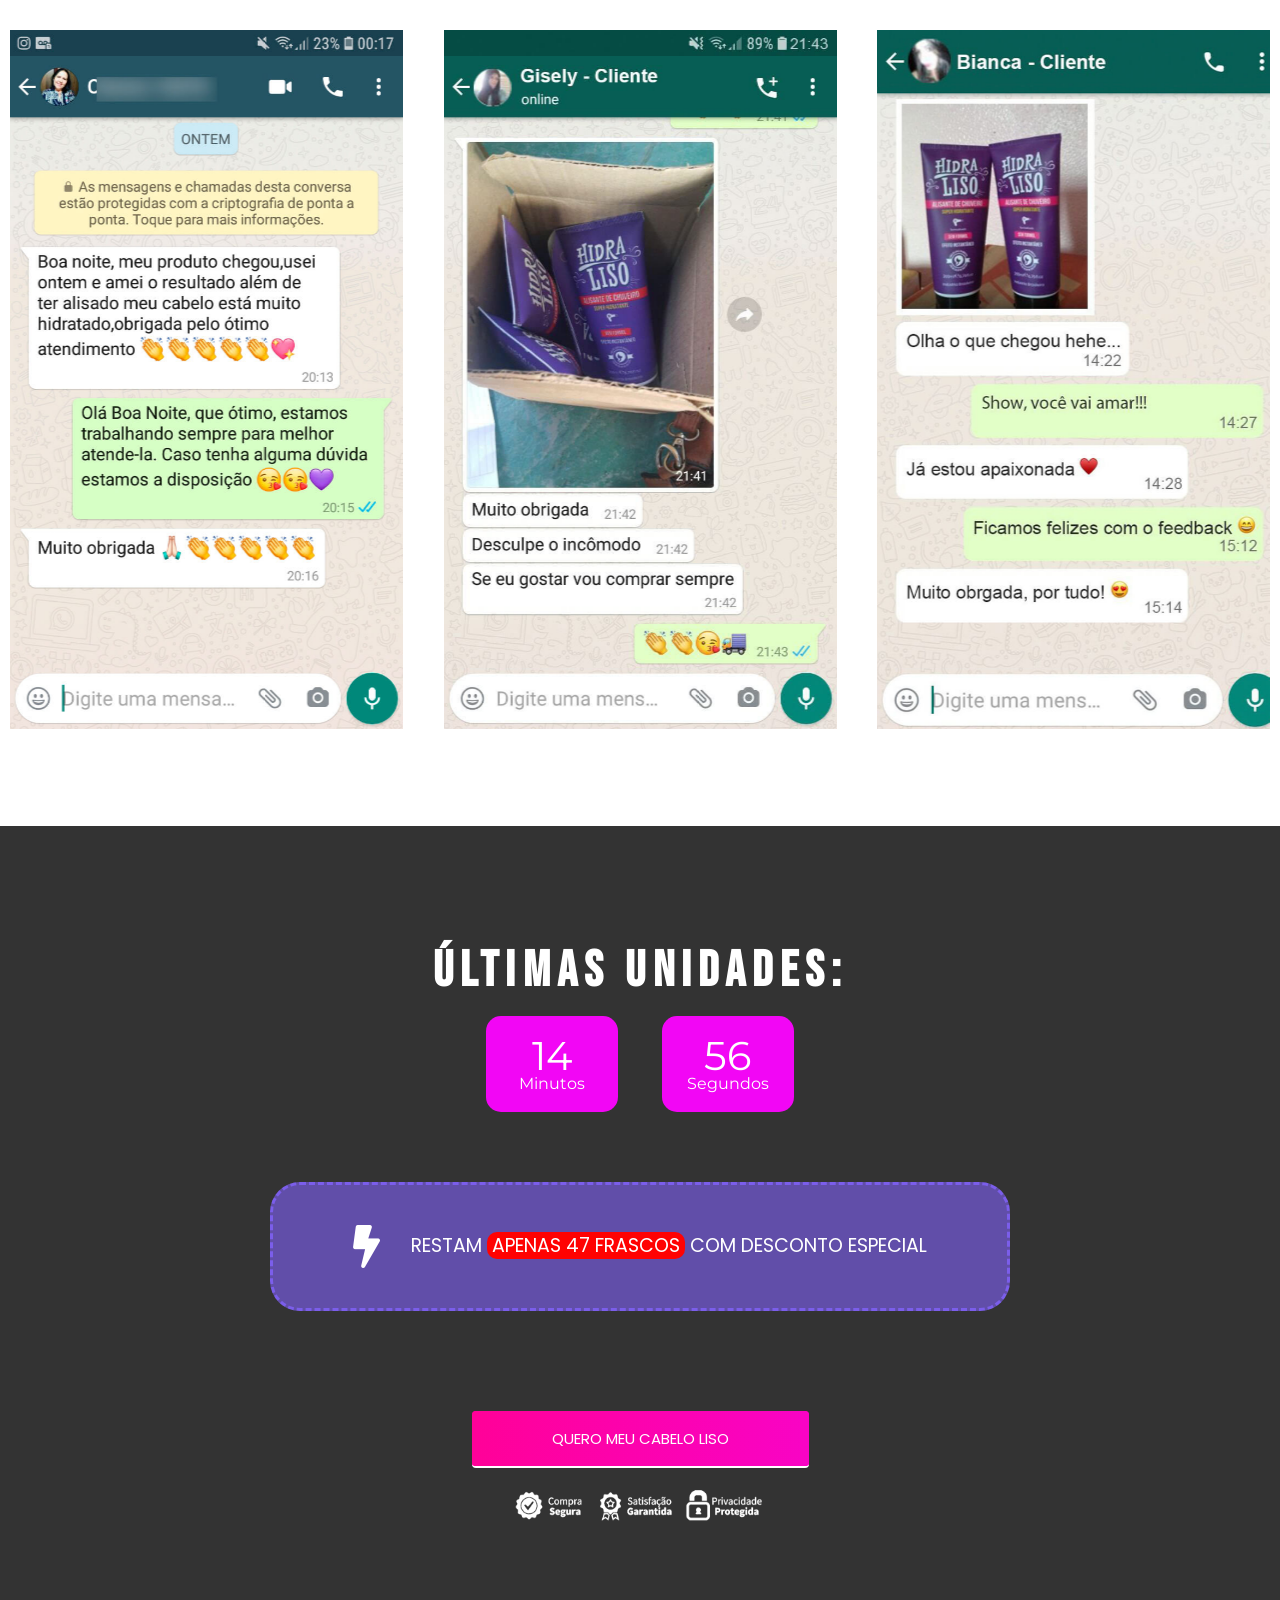
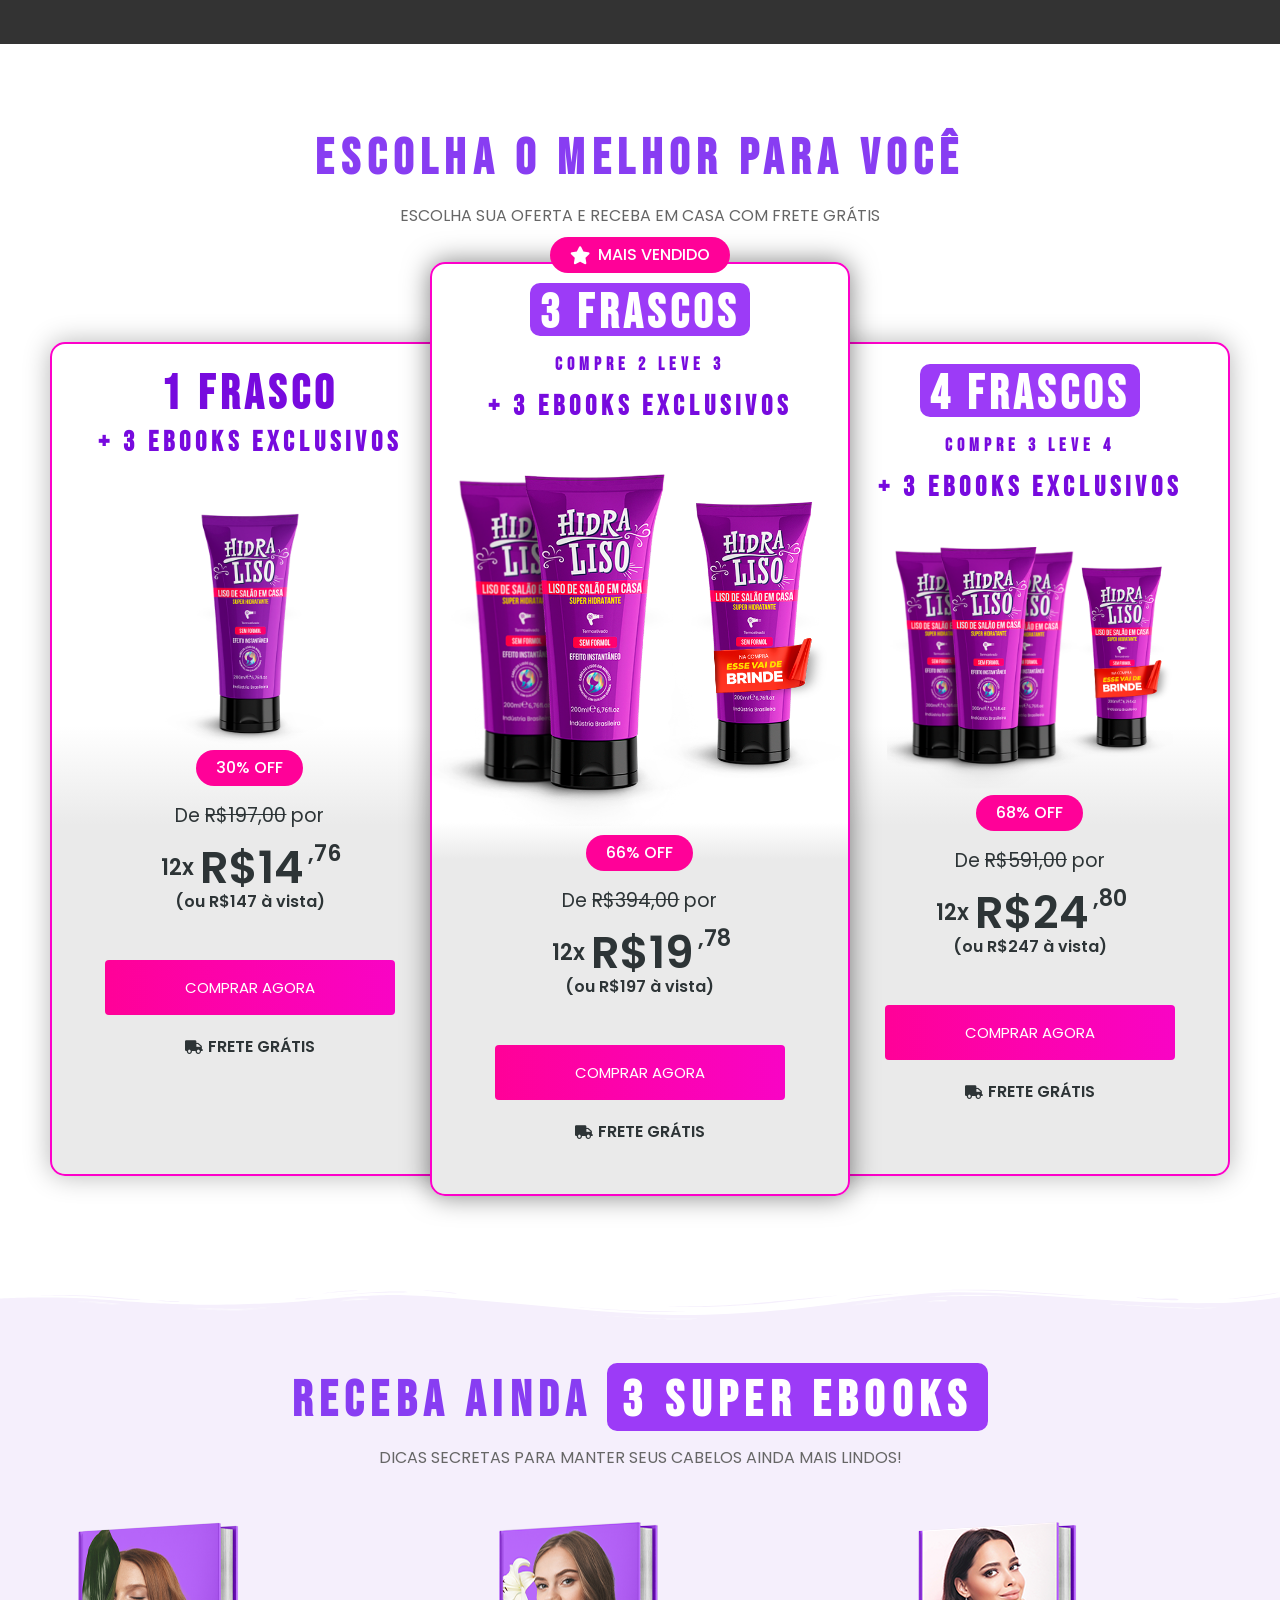
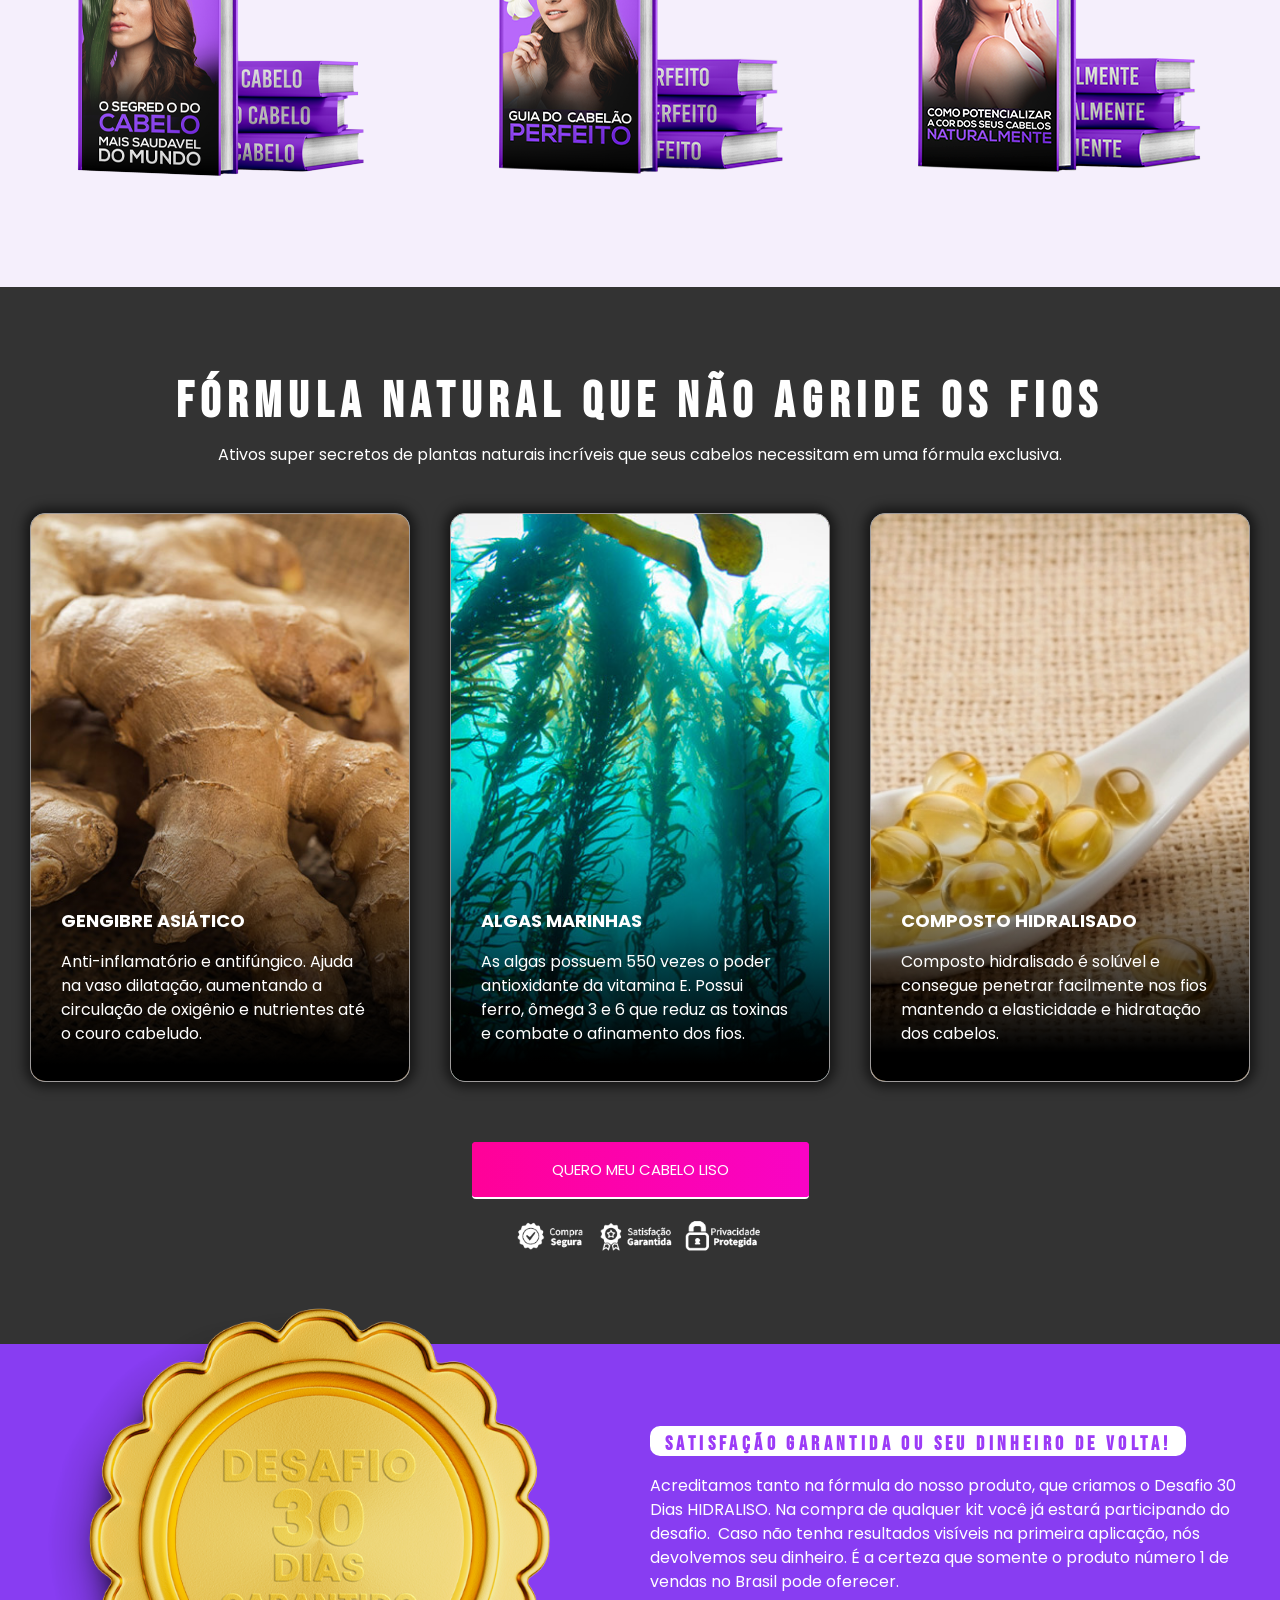
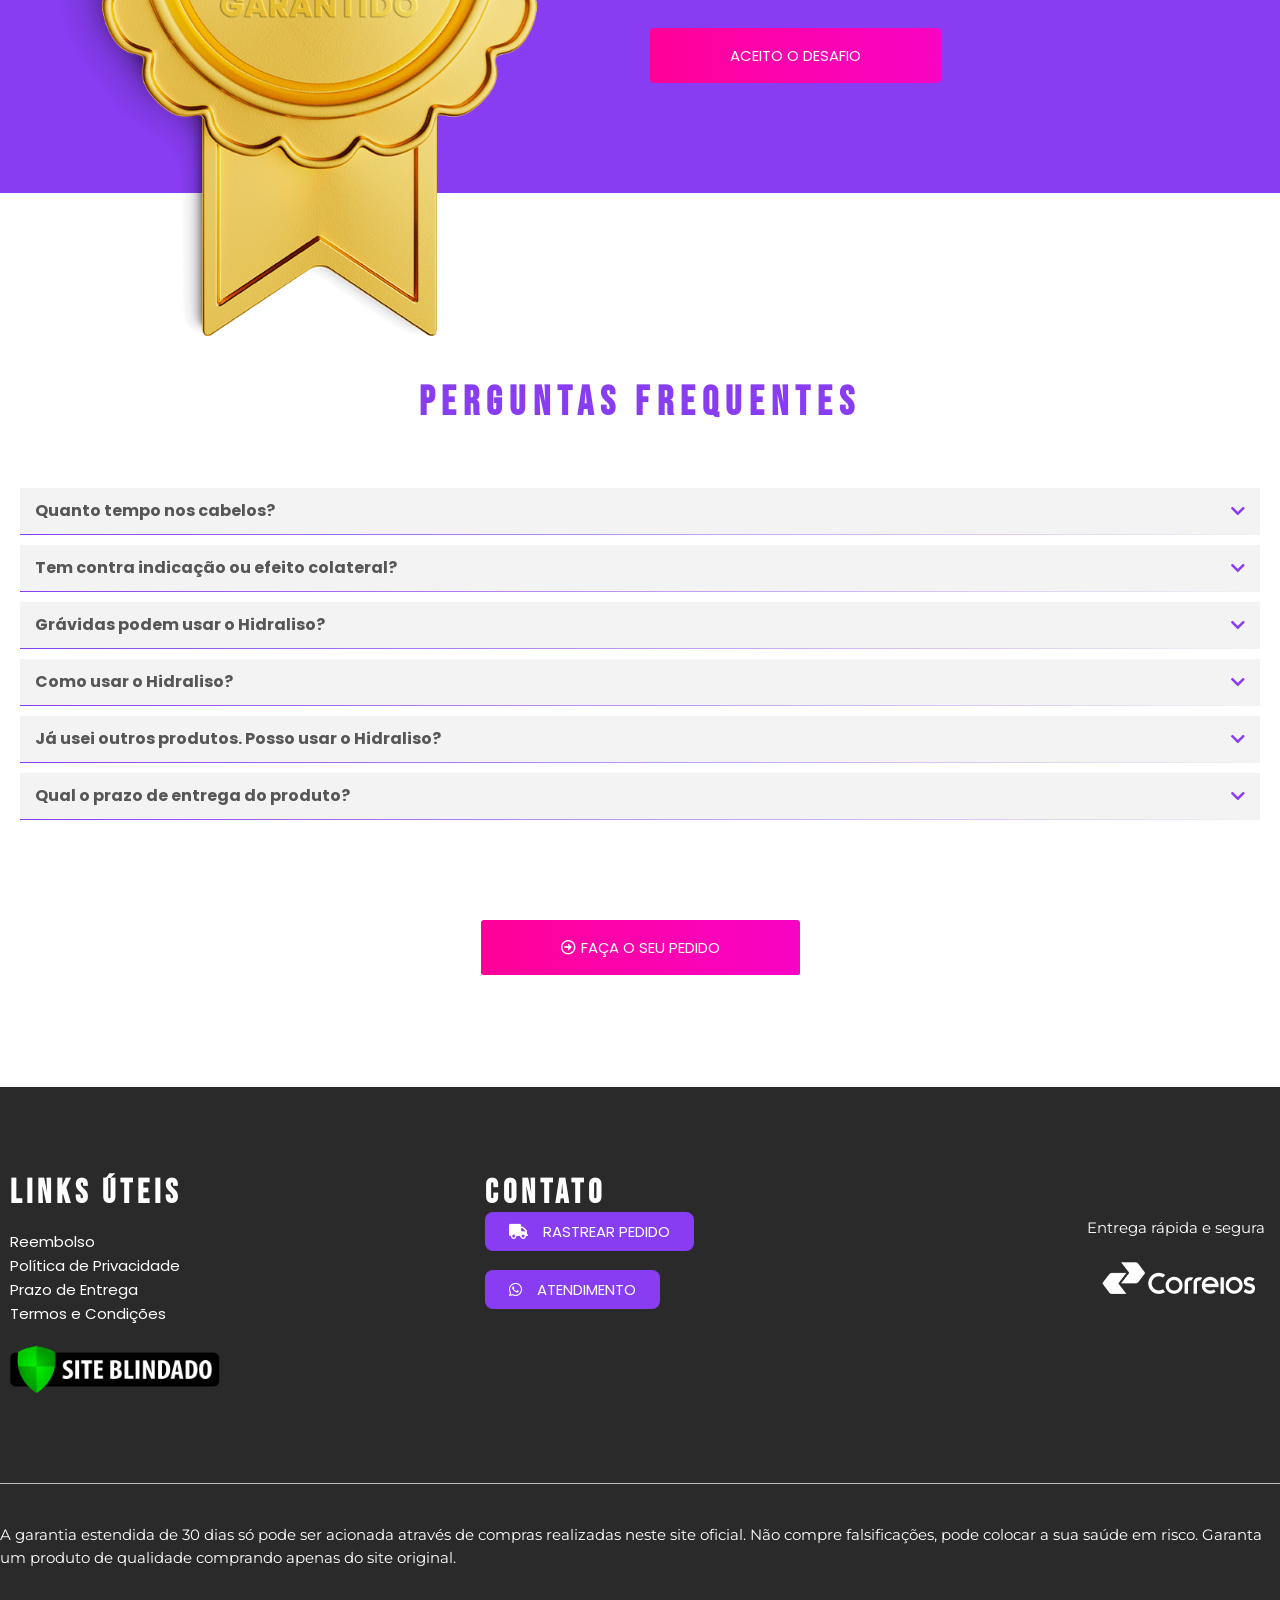
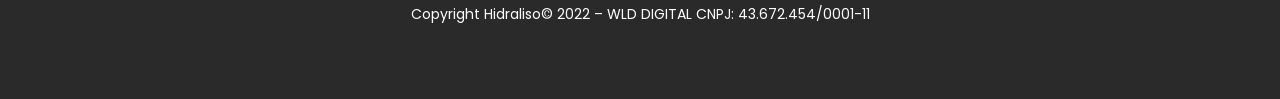
==== commit b5cc1ad1: "*" ====
--- a/hidraliso/index.html
+++ b/hidraliso/index.html
@@ -1245,25 +1245,25 @@
 				<div class="elementor-widget-container">
 					<ul class="elementor-icon-list-items">
 							<li class="elementor-icon-list-item">
-											<a href="https://hidraliso.com.br/reembolso/" target="_blank">
+											<a href="./reembolso/" target="_blank">
 
 											<span class="elementor-icon-list-text">Reembolso</span>
 											</a>
 									</li>
 								<li class="elementor-icon-list-item">
-											<a href="https://hidraliso.com.br/politica-de-privacidade/" target="_blank">
+											<a href="./politica-de-privacidade/" target="_blank">
 
 											<span class="elementor-icon-list-text">Política de Privacidade</span>
 											</a>
 									</li>
 								<li class="elementor-icon-list-item">
-											<a href="https://hidraliso.com.br/prazo-de-entrega/" target="_blank">
+											<a href="./prazo-de-entrega/" target="_blank">
 
 											<span class="elementor-icon-list-text">Prazo de Entrega</span>
 											</a>
 									</li>
 								<li class="elementor-icon-list-item">
-											<a href="https://hidraliso.com.br/termos-e-condicoes/" target="_blank">
+											<a href="./termos-e-condicoes/" target="_blank">
 
 											<span class="elementor-icon-list-text">Termos e Condições</span>
 											</a>
@@ -1282,14 +1282,6 @@
 								<div class="elementor-element elementor-element-18053768 elementor-widget elementor-widget-heading" data-id="18053768" data-element_type="widget" data-widget_type="heading.default">
 				<div class="elementor-widget-container">
 			<h2 class="elementor-heading-title elementor-size-default">contato</h2>		</div>
-				</div>
-				<div class="elementor-element elementor-element-79aceec8 elementor-widget elementor-widget-text-editor" data-id="79aceec8" data-element_type="widget" data-widget_type="text-editor.default">
-				<div class="elementor-widget-container">
-							<p>contato@hidraliso.com.br</p>						</div>
-				</div>
-				<div class="elementor-element elementor-element-704999c6 elementor-widget elementor-widget-text-editor" data-id="704999c6" data-element_type="widget" data-widget_type="text-editor.default">
-				<div class="elementor-widget-container">
-							<p>Seg à sexta: Das 09 às 17hs</p>						</div>
 				</div>
 				<div class="elementor-element elementor-element-13f5f16b elementor-align-left elementor-mobile-align-center elementor-widget elementor-widget-button" data-id="13f5f16b" data-element_type="widget" data-widget_type="button.default">
 				<div class="elementor-widget-container">
@@ -1337,24 +1329,6 @@
 			<div class="elementor-widget-wrap elementor-element-populated">
 								<div class="elementor-element elementor-element-2de52611 elementor-widget elementor-widget-heading" data-id="2de52611" data-element_type="widget" data-widget_type="heading.default">
 				<div class="elementor-widget-container">
-			<h2 class="elementor-heading-title elementor-size-default">contato</h2>		</div>
-				</div>
-				<div class="elementor-element elementor-element-61fa6d1d e-grid-align-right e-grid-align-mobile-center elementor-shape-rounded elementor-grid-0 elementor-widget elementor-widget-social-icons" data-id="61fa6d1d" data-element_type="widget" data-widget_type="social-icons.default">
-				<div class="elementor-widget-container">
-					<div class="elementor-social-icons-wrapper elementor-grid">
-							<span class="elementor-grid-item">
-					<a class="elementor-icon elementor-social-icon elementor-social-icon-facebook elementor-repeater-item-aa59ee6" href="https://www.facebook.com/hidraliso.com.br" target="_blank">
-						<span class="elementor-screen-only">Facebook</span>
-						<i class="fab fa-facebook"></i>					</a>
-				</span>
-							<span class="elementor-grid-item">
-					<a class="elementor-icon elementor-social-icon elementor-social-icon-instagram elementor-repeater-item-61bd534" href="https://www.instagram.com/hidraliso/" target="_blank">
-						<span class="elementor-screen-only">Instagram</span>
-						<i class="fab fa-instagram"></i>					</a>
-				</span>
-					</div>
-				</div>
-				</div>
 				<div class="elementor-element elementor-element-47632cff elementor-widget elementor-widget-text-editor" data-id="47632cff" data-element_type="widget" data-widget_type="text-editor.default">
 				<div class="elementor-widget-container">
 							<p>Entrega rápida e segura</p>						</div>
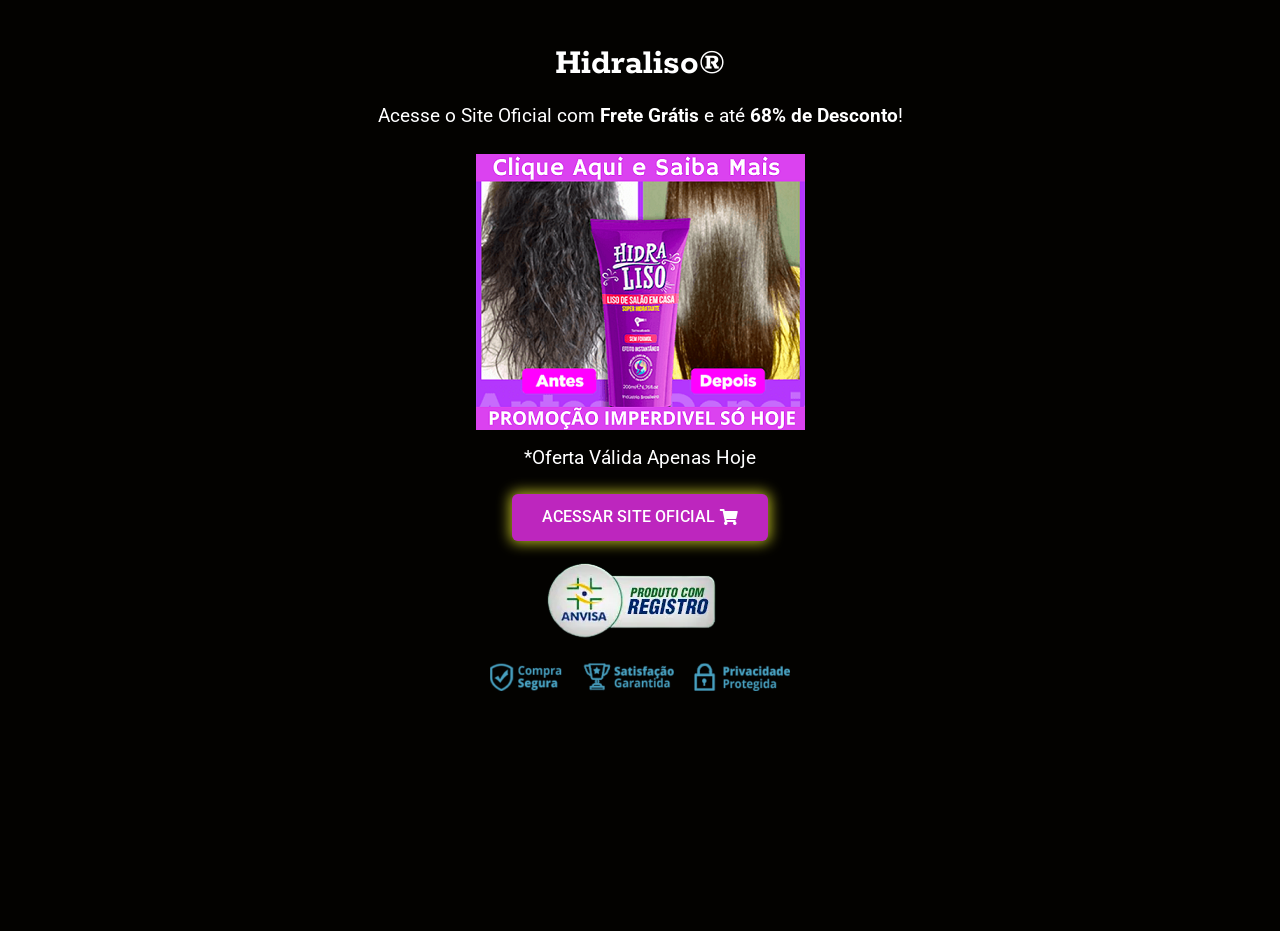
==== commit d8a7f111: "*" ====
--- a/hidraliso/index.html
+++ b/hidraliso/index.html
@@ -1,12 +1,45 @@
 <!DOCTYPE html>
-<html lang="pt-BR">
+<html dir="ltr" lang="pt-BR" prefix="og: https://ogp.me/ns#">
 <head>
-	<meta charset="UTF-8">
-		<title>Hidraliso &#8211; Cabelos sempre lisos</title>
-<meta name="robots" content="max-image-preview:large">
-<link href="https://fonts.gstatic.com" crossorigin rel="preconnect">
-<link rel="alternate" type="application/rss+xml" title="Feed para hidraliso.com.br &raquo;" href="https://hiper-descontos.com/hidraliso/feed/">
-<link rel="alternate" type="application/rss+xml" title="Feed de comentários para hidraliso.com.br &raquo;" href="https://hiper-descontos.com/hidraliso/comments/feed/">
+<meta charset="UTF-8">
+<meta name="viewport" content="width=device-width, initial-scale=1">
+<link rel="profile" href="https://gmpg.org/xfn/11">
+
+<title>Hidraliso - Oferta da Beleza</title>
+
+		<!-- All in One SEO 4.2.6.1 - aioseo.com -->
+		<meta name="description" content="Hidraliso®Acesse o Site Oficial com Frete Grátis e até 68% de Desconto! *Oferta Válida Apenas Hoje ACESSAR SITE OFICIAL">
+		<meta name="robots" content="max-image-preview:large">
+		<link rel="canonical" href="https://ofertadabeleza.com.br/hidraliso/">
+		<meta name="generator" content="All in One SEO (AIOSEO) 4.2.6.1 ">
+		<meta property="og:locale" content="pt_BR">
+		<meta property="og:site_name" content="Oferta da Beleza - Just another WordPress site">
+		<meta property="og:type" content="article">
+		<meta property="og:title" content="Hidraliso - Oferta da Beleza">
+		<meta property="og:description" content="Hidraliso®Acesse o Site Oficial com Frete Grátis e até 68% de Desconto! *Oferta Válida Apenas Hoje ACESSAR SITE OFICIAL">
+		<meta property="og:url" content="https://ofertadabeleza.com.br/hidraliso/">
+		<meta property="article:published_time" content="2022-11-17T15:50:13+00:00">
+		<meta property="article:modified_time" content="2022-11-17T16:00:10+00:00">
+		<meta name="twitter:card" content="summary_large_image">
+		<meta name="twitter:title" content="Hidraliso - Oferta da Beleza">
+		<meta name="twitter:description" content="Hidraliso®Acesse o Site Oficial com Frete Grátis e até 68% de Desconto! *Oferta Válida Apenas Hoje ACESSAR SITE OFICIAL">
+		<script type="application/ld+json" class="aioseo-schema">
+			{"@context":"https:\/\/schema.org","@graph":[{"@type":"BreadcrumbList","@id":"https:\/\/ofertadabeleza.com.br\/hidraliso\/#breadcrumblist","itemListElement":[{"@type":"ListItem","@id":"https:\/\/ofertadabeleza.com.br\/#listItem","position":1,"item":{"@type":"WebPage","@id":"https:\/\/ofertadabeleza.com.br\/","name":"In\u00edcio","description":"Just another WordPress site","url":"https:\/\/ofertadabeleza.com.br\/"},"nextItem":"https:\/\/ofertadabeleza.com.br\/hidraliso\/#listItem"},{"@type":"ListItem","@id":"https:\/\/ofertadabeleza.com.br\/hidraliso\/#listItem","position":2,"item":{"@type":"WebPage","@id":"https:\/\/ofertadabeleza.com.br\/hidraliso\/","name":"Hidraliso","description":"Hidraliso\u00aeAcesse o Site Oficial com Frete Gr\u00e1tis e at\u00e9 68% de Desconto! *Oferta V\u00e1lida Apenas Hoje ACESSAR SITE OFICIAL","url":"https:\/\/ofertadabeleza.com.br\/hidraliso\/"},"previousItem":"https:\/\/ofertadabeleza.com.br\/#listItem"}]},{"@type":"Organization","@id":"https:\/\/ofertadabeleza.com.br\/#organization","name":"Oferta da Beleza","url":"https:\/\/ofertadabeleza.com.br\/"},{"@type":"WebPage","@id":"https:\/\/ofertadabeleza.com.br\/hidraliso\/#webpage","url":"https:\/\/ofertadabeleza.com.br\/hidraliso\/","name":"Hidraliso - Oferta da Beleza","description":"Hidraliso\u00aeAcesse o Site Oficial com Frete Gr\u00e1tis e at\u00e9 68% de Desconto! *Oferta V\u00e1lida Apenas Hoje ACESSAR SITE OFICIAL","inLanguage":"pt-BR","isPartOf":{"@id":"https:\/\/ofertadabeleza.com.br\/#website"},"breadcrumb":{"@id":"https:\/\/ofertadabeleza.com.br\/hidraliso\/#breadcrumblist"},"datePublished":"2022-11-17T15:50:13+00:00","dateModified":"2022-11-17T16:00:10+00:00"},{"@type":"WebSite","@id":"https:\/\/ofertadabeleza.com.br\/#website","url":"https:\/\/ofertadabeleza.com.br\/","name":"Oferta da Beleza","description":"Just another WordPress site","inLanguage":"pt-BR","publisher":{"@id":"https:\/\/ofertadabeleza.com.br\/#organization"}}]}
+		</script>
+		<!-- All in One SEO -->
+
+<link rel="dns-prefetch" href="//s.w.org">
+<link rel="alternate" type="application/rss+xml" title="Feed para Oferta da Beleza &raquo;" href="https://ofertadabeleza.com.br/feed/">
+<link rel="alternate" type="application/rss+xml" title="Feed de comentários para Oferta da Beleza &raquo;" href="https://ofertadabeleza.com.br/comments/feed/">
+		<!-- This site uses the Google Analytics by MonsterInsights plugin v8.10.0 - Using Analytics tracking - https://www.monsterinsights.com/ -->
+		<!-- Note: MonsterInsights is not currently configured on this site. The site owner needs to authenticate with Google Analytics in the MonsterInsights settings panel. -->
+					<!-- No UA code set -->
+				<!-- / Google Analytics by MonsterInsights -->
+		<script>
+window._wpemojiSettings = {"baseUrl":"https:\/\/s.w.org\/images\/core\/emoji\/14.0.0\/72x72\/","ext":".png","svgUrl":"https:\/\/s.w.org\/images\/core\/emoji\/14.0.0\/svg\/","svgExt":".svg","source":{"concatemoji":"https:\/\/ofertadabeleza.com.br\/wp-includes\/js\/wp-emoji-release.min.js?ver=6.0.3"}};
+/*! This file is auto-generated */
+!function(e,a,t){var n,r,o,i=a.createElement("canvas"),p=i.getContext&&i.getContext("2d");function s(e,t){var a=String.fromCharCode,e=(p.clearRect(0,0,i.width,i.height),p.fillText(a.apply(this,e),0,0),i.toDataURL());return p.clearRect(0,0,i.width,i.height),p.fillText(a.apply(this,t),0,0),e===i.toDataURL()}function c(e){var t=a.createElement("script");t.src=e,t.defer=t.type="text/javascript",a.getElementsByTagName("head")[0].appendChild(t)}for(o=Array("flag","emoji"),t.supports={everything:!0,everythingExceptFlag:!0},r=0;r<o.length;r++)t.supports[o[r]]=function(e){if(!p||!p.fillText)return!1;switch(p.textBaseline="top",p.font="600 32px Arial",e){case"flag":return s([127987,65039,8205,9895,65039],[127987,65039,8203,9895,65039])?!1:!s([55356,56826,55356,56819],[55356,56826,8203,55356,56819])&&!s([55356,57332,56128,56423,56128,56418,56128,56421,56128,56430,56128,56423,56128,56447],[55356,57332,8203,56128,56423,8203,56128,56418,8203,56128,56421,8203,56128,56430,8203,56128,56423,8203,56128,56447]);case"emoji":return!s([129777,127995,8205,129778,127999],[129777,127995,8203,129778,127999])}return!1}(o[r]),t.supports.everything=t.supports.everything&&t.supports[o[r]],"flag"!==o[r]&&(t.supports.everythingExceptFlag=t.supports.everythingExceptFlag&&t.supports[o[r]]);t.supports.everythingExceptFlag=t.supports.everythingExceptFlag&&!t.supports.flag,t.DOMReady=!1,t.readyCallback=function(){t.DOMReady=!0},t.supports.everything||(n=function(){t.readyCallback()},a.addEventListener?(a.addEventListener("DOMContentLoaded",n,!1),e.addEventListener("load",n,!1)):(e.attachEvent("onload",n),a.attachEvent("onreadystatechange",function(){"complete"===a.readyState&&t.readyCallback()})),(e=t.source||{}).concatemoji?c(e.concatemoji):e.wpemoji&&e.twemoji&&(c(e.twemoji),c(e.wpemoji)))}(window,document,window._wpemojiSettings);
+</script>
 <style>
 img.wp-smiley,
 img.emoji {
@@ -21,1408 +54,166 @@
 	padding: 0 !important;
 }
 </style>
-	<link rel="stylesheet" id="wp-block-library-css" href="css/4hrirIdRutdr.css" media="all">
+	<link rel="stylesheet" id="astra-theme-css-css" href="css/vKQklppJI1hY.css" media="all">
+<style id="astra-theme-css-inline-css">
+:root{--ast-container-default-xlg-padding:3em;--ast-container-default-lg-padding:3em;--ast-container-default-slg-padding:2em;--ast-container-default-md-padding:3em;--ast-container-default-sm-padding:3em;--ast-container-default-xs-padding:2.4em;--ast-container-default-xxs-padding:1.8em;}html{font-size:93.75%;}a{color:var(--ast-global-color-0);}a:hover,a:focus{color:var(--ast-global-color-1);}body,button,input,select,textarea,.ast-button,.ast-custom-button{font-family:-apple-system,BlinkMacSystemFont,Segoe UI,Roboto,Oxygen-Sans,Ubuntu,Cantarell,Helvetica Neue,sans-serif;font-weight:inherit;font-size:15px;font-size:1rem;}blockquote{color:var(--ast-global-color-3);}.site-title{font-size:35px;font-size:2.3333333333333rem;display:block;}.ast-archive-description .ast-archive-title{font-size:40px;font-size:2.6666666666667rem;}.site-header .site-description{font-size:15px;font-size:1rem;display:none;}.entry-title{font-size:30px;font-size:2rem;}h1,.entry-content h1{font-size:40px;font-size:2.6666666666667rem;}h2,.entry-content h2{font-size:30px;font-size:2rem;}h3,.entry-content h3{font-size:25px;font-size:1.6666666666667rem;}h4,.entry-content h4{font-size:20px;font-size:1.3333333333333rem;}h5,.entry-content h5{font-size:18px;font-size:1.2rem;}h6,.entry-content h6{font-size:15px;font-size:1rem;}.ast-single-post .entry-title,.page-title{font-size:30px;font-size:2rem;}::selection{background-color:var(--ast-global-color-0);color:#ffffff;}body,h1,.entry-title a,.entry-content h1,h2,.entry-content h2,h3,.entry-content h3,h4,.entry-content h4,h5,.entry-content h5,h6,.entry-content h6{color:var(--ast-global-color-3);}.tagcloud a:hover,.tagcloud a:focus,.tagcloud a.current-item{color:#ffffff;border-color:var(--ast-global-color-0);background-color:var(--ast-global-color-0);}input:focus,input[type="text"]:focus,input[type="email"]:focus,input[type="url"]:focus,input[type="password"]:focus,input[type="reset"]:focus,input[type="search"]:focus,textarea:focus{border-color:var(--ast-global-color-0);}input[type="radio"]:checked,input[type=reset],input[type="checkbox"]:checked,input[type="checkbox"]:hover:checked,input[type="checkbox"]:focus:checked,input[type=range]::-webkit-slider-thumb{border-color:var(--ast-global-color-0);background-color:var(--ast-global-color-0);box-shadow:none;}.site-footer a:hover + .post-count,.site-footer a:focus + .post-count{background:var(--ast-global-color-0);border-color:var(--ast-global-color-0);}.single .nav-links .nav-previous,.single .nav-links .nav-next{color:var(--ast-global-color-0);}.entry-meta,.entry-meta *{line-height:1.45;color:var(--ast-global-color-0);}.entry-meta a:hover,.entry-meta a:hover *,.entry-meta a:focus,.entry-meta a:focus *,.page-links > .page-link,.page-links .page-link:hover,.post-navigation a:hover{color:var(--ast-global-color-1);}#cat option,.secondary .calendar_wrap thead a,.secondary .calendar_wrap thead a:visited{color:var(--ast-global-color-0);}.secondary .calendar_wrap #today,.ast-progress-val span{background:var(--ast-global-color-0);}.secondary a:hover + .post-count,.secondary a:focus + .post-count{background:var(--ast-global-color-0);border-color:var(--ast-global-color-0);}.calendar_wrap #today > a{color:#ffffff;}.page-links .page-link,.single .post-navigation a{color:var(--ast-global-color-0);}.ast-archive-title{color:var(--ast-global-color-2);}.widget-title{font-size:21px;font-size:1.4rem;color:var(--ast-global-color-2);}.ast-single-post .entry-content a,.ast-comment-content a:not(.ast-comment-edit-reply-wrap a){text-decoration:underline;}.ast-single-post .wp-block-button .wp-block-button__link,.ast-single-post .elementor-button-wrapper .elementor-button,.ast-single-post .entry-content .uagb-tab a,.ast-single-post .entry-content .uagb-ifb-cta a,.ast-single-post .entry-content .wp-block-uagb-buttons a,.ast-single-post .entry-content .uabb-module-content a,.ast-single-post .entry-content .uagb-post-grid a,.ast-single-post .entry-content .uagb-timeline a,.ast-single-post .entry-content .uagb-toc__wrap a,.ast-single-post .entry-content .uagb-taxomony-box a,.ast-single-post .entry-content .woocommerce a,.entry-content .wp-block-latest-posts > li > a{text-decoration:none;}.ast-logo-title-inline .site-logo-img{padding-right:1em;}.ast-page-builder-template .hentry {margin: 0;}.ast-page-builder-template .site-content > .ast-container {max-width: 100%;padding: 0;}.ast-page-builder-template .site-content #primary {padding: 0;margin: 0;}.ast-page-builder-template .no-results {text-align: center;margin: 4em auto;}.ast-page-builder-template .ast-pagination {padding: 2em;}.ast-page-builder-template .entry-header.ast-no-title.ast-no-thumbnail {margin-top: 0;}.ast-page-builder-template .entry-header.ast-header-without-markup {margin-top: 0;margin-bottom: 0;}.ast-page-builder-template .entry-header.ast-no-title.ast-no-meta {margin-bottom: 0;}.ast-page-builder-template.single .post-navigation {padding-bottom: 2em;}.ast-page-builder-template.single-post .site-content > .ast-container {max-width: 100%;}.ast-page-builder-template .entry-header {margin-top: 2em;margin-left: auto;margin-right: auto;}.ast-page-builder-template .ast-archive-description {margin: 2em auto 0;padding-left: 20px;padding-right: 20px;}.ast-page-builder-template .ast-row {margin-left: 0;margin-right: 0;}.single.ast-page-builder-template .entry-header + .entry-content {margin-bottom: 2em;}@media(min-width: 921px) {.ast-page-builder-template.archive.ast-right-sidebar .ast-row article,.ast-page-builder-template.archive.ast-left-sidebar .ast-row article {padding-left: 0;padding-right: 0;}}@media (max-width:921px){#ast-desktop-header{display:none;}}@media (min-width:921px){#ast-mobile-header{display:none;}}.wp-block-buttons.aligncenter{justify-content:center;}@media (max-width:921px){.ast-theme-transparent-header #primary,.ast-theme-transparent-header #secondary{padding:0;}}@media (max-width:921px){.ast-plain-container.ast-no-sidebar #primary{padding:0;}}.ast-plain-container.ast-no-sidebar #primary{margin-top:0;margin-bottom:0;}@media (min-width:1200px){.ast-plain-container.ast-no-sidebar #primary{margin-top:60px;margin-bottom:60px;}}.wp-block-button.is-style-outline .wp-block-button__link{border-color:var(--ast-global-color-0);}.wp-block-button.is-style-outline > .wp-block-button__link:not(.has-text-color),.wp-block-button.wp-block-button__link.is-style-outline:not(.has-text-color){color:var(--ast-global-color-0);}.wp-block-button.is-style-outline .wp-block-button__link:hover,.wp-block-button.is-style-outline .wp-block-button__link:focus{color:#ffffff !important;background-color:var(--ast-global-color-1);border-color:var(--ast-global-color-1);}.post-page-numbers.current .page-link,.ast-pagination .page-numbers.current{color:#ffffff;border-color:var(--ast-global-color-0);background-color:var(--ast-global-color-0);border-radius:2px;}h1.widget-title{font-weight:inherit;}h2.widget-title{font-weight:inherit;}h3.widget-title{font-weight:inherit;}#page{display:flex;flex-direction:column;min-height:100vh;}.ast-404-layout-1 h1.page-title{color:var(--ast-global-color-2);}.single .post-navigation a{line-height:1em;height:inherit;}.error-404 .page-sub-title{font-size:1.5rem;font-weight:inherit;}.search .site-content .content-area .search-form{margin-bottom:0;}#page .site-content{flex-grow:1;}.widget{margin-bottom:3.5em;}#secondary li{line-height:1.5em;}#secondary .wp-block-group h2{margin-bottom:0.7em;}#secondary h2{font-size:1.7rem;}.ast-separate-container .ast-article-post,.ast-separate-container .ast-article-single,.ast-separate-container .ast-comment-list li.depth-1,.ast-separate-container .comment-respond{padding:3em;}.ast-separate-container .ast-comment-list li.depth-1,.hentry{margin-bottom:2em;}.ast-separate-container .ast-archive-description,.ast-separate-container .ast-author-box{background-color:var(--ast-global-color-5);border-bottom:1px solid var(--ast-border-color);}.ast-separate-container .comments-title{padding:2em 2em 0 2em;}.ast-page-builder-template .comment-form-textarea,.ast-comment-formwrap .ast-grid-common-col{padding:0;}.ast-comment-formwrap{padding:0 20px;display:inline-flex;column-gap:20px;}.archive.ast-page-builder-template .entry-header{margin-top:2em;}.ast-page-builder-template .ast-comment-formwrap{width:100%;}.entry-title{margin-bottom:0.5em;}.ast-archive-description .ast-archive-title{margin-bottom:10px;text-transform:capitalize;}.ast-archive-description p{font-size:inherit;font-weight:inherit;line-height:inherit;}@media (min-width:921px){.ast-left-sidebar.ast-page-builder-template #secondary,.archive.ast-right-sidebar.ast-page-builder-template .site-main{padding-left:20px;padding-right:20px;}}@media (max-width:544px){.ast-comment-formwrap.ast-row{column-gap:10px;}}@media (min-width:1201px){.ast-separate-container .ast-article-post,.ast-separate-container .ast-article-single,.ast-separate-container .ast-archive-description,.ast-separate-container .ast-author-box,.ast-separate-container .ast-404-layout-1,.ast-separate-container .no-results{padding:3em;}}@media (max-width:921px){.ast-separate-container #primary,.ast-separate-container #secondary{padding:1.5em 0;}#primary,#secondary{padding:1.5em 0;margin:0;}.ast-left-sidebar #content > .ast-container{display:flex;flex-direction:column-reverse;width:100%;}}@media (min-width:922px){.ast-separate-container.ast-right-sidebar #primary,.ast-separate-container.ast-left-sidebar #primary{border:0;}.search-no-results.ast-separate-container #primary{margin-bottom:4em;}}.wp-block-button .wp-block-button__link{color:#ffffff;}.wp-block-button .wp-block-button__link:hover,.wp-block-button .wp-block-button__link:focus{color:#ffffff;background-color:var(--ast-global-color-1);border-color:var(--ast-global-color-1);}.wp-block-button .wp-block-button__link,.wp-block-search .wp-block-search__button,body .wp-block-file .wp-block-file__button{border-color:var(--ast-global-color-0);background-color:var(--ast-global-color-0);color:#ffffff;font-family:inherit;font-weight:inherit;line-height:1;border-radius:2px;padding-top:15px;padding-right:30px;padding-bottom:15px;padding-left:30px;}@media (max-width:921px){.wp-block-button .wp-block-button__link,.wp-block-search .wp-block-search__button,body .wp-block-file .wp-block-file__button{padding-top:14px;padding-right:28px;padding-bottom:14px;padding-left:28px;}}@media (max-width:544px){.wp-block-button .wp-block-button__link,.wp-block-search .wp-block-search__button,body .wp-block-file .wp-block-file__button{padding-top:12px;padding-right:24px;padding-bottom:12px;padding-left:24px;}}.menu-toggle,button,.ast-button,.ast-custom-button,.button,input#submit,input[type="button"],input[type="submit"],input[type="reset"],form[CLASS*="wp-block-search__"].wp-block-search .wp-block-search__inside-wrapper .wp-block-search__button,body .wp-block-file .wp-block-file__button,.search .search-submit{border-style:solid;border-top-width:0;border-right-width:0;border-left-width:0;border-bottom-width:0;color:#ffffff;border-color:var(--ast-global-color-0);background-color:var(--ast-global-color-0);border-radius:2px;padding-top:15px;padding-right:30px;padding-bottom:15px;padding-left:30px;font-family:inherit;font-weight:inherit;line-height:1;}button:focus,.menu-toggle:hover,button:hover,.ast-button:hover,.ast-custom-button:hover .button:hover,.ast-custom-button:hover ,input[type=reset]:hover,input[type=reset]:focus,input#submit:hover,input#submit:focus,input[type="button"]:hover,input[type="button"]:focus,input[type="submit"]:hover,input[type="submit"]:focus,form[CLASS*="wp-block-search__"].wp-block-search .wp-block-search__inside-wrapper .wp-block-search__button:hover,form[CLASS*="wp-block-search__"].wp-block-search .wp-block-search__inside-wrapper .wp-block-search__button:focus,body .wp-block-file .wp-block-file__button:hover,body .wp-block-file .wp-block-file__button:focus{color:#ffffff;background-color:var(--ast-global-color-1);border-color:var(--ast-global-color-1);}form[CLASS*="wp-block-search__"].wp-block-search .wp-block-search__inside-wrapper .wp-block-search__button.has-icon{padding-top:calc(15px - 3px);padding-right:calc(30px - 3px);padding-bottom:calc(15px - 3px);padding-left:calc(30px - 3px);}@media (min-width:544px){.ast-container{max-width:100%;}}@media (max-width:544px){.ast-separate-container .ast-article-post,.ast-separate-container .ast-article-single,.ast-separate-container .comments-title,.ast-separate-container .ast-archive-description{padding:1.5em 1em;}.ast-separate-container #content .ast-container{padding-left:0.54em;padding-right:0.54em;}.ast-separate-container .ast-comment-list li.depth-1{padding:1.5em 1em;margin-bottom:1.5em;}.ast-separate-container .ast-comment-list .bypostauthor{padding:.5em;}.ast-search-menu-icon.ast-dropdown-active .search-field{width:170px;}.menu-toggle,button,.ast-button,.button,input#submit,input[type="button"],input[type="submit"],input[type="reset"]{padding-top:12px;padding-right:24px;padding-bottom:12px;padding-left:24px;}}@media (max-width:921px){.menu-toggle,button,.ast-button,.button,input#submit,input[type="button"],input[type="submit"],input[type="reset"]{padding-top:14px;padding-right:28px;padding-bottom:14px;padding-left:28px;}.ast-mobile-header-stack .main-header-bar .ast-search-menu-icon{display:inline-block;}.ast-header-break-point.ast-header-custom-item-outside .ast-mobile-header-stack .main-header-bar .ast-search-icon{margin:0;}.ast-comment-avatar-wrap img{max-width:2.5em;}.ast-separate-container .ast-comment-list li.depth-1{padding:1.5em 2.14em;}.ast-separate-container .comment-respond{padding:2em 2.14em;}.ast-comment-meta{padding:0 1.8888em 1.3333em;}}@media (max-width:921px){.site-title{display:block;}.ast-archive-description .ast-archive-title{font-size:40px;}.site-header .site-description{display:none;}.entry-title{font-size:30px;}h1,.entry-content h1{font-size:30px;}h2,.entry-content h2{font-size:25px;}h3,.entry-content h3{font-size:20px;}.ast-single-post .entry-title,.page-title{font-size:30px;}}@media (max-width:544px){.site-title{display:block;}.ast-archive-description .ast-archive-title{font-size:40px;}.site-header .site-description{display:none;}.entry-title{font-size:30px;}h1,.entry-content h1{font-size:30px;}h2,.entry-content h2{font-size:25px;}h3,.entry-content h3{font-size:20px;}.ast-single-post .entry-title,.page-title{font-size:30px;}}@media (max-width:921px){html{font-size:85.5%;}}@media (max-width:544px){html{font-size:85.5%;}}@media (min-width:922px){.ast-container{max-width:1240px;}}@media (min-width:922px){.site-content .ast-container{display:flex;}}@media (max-width:921px){.site-content .ast-container{flex-direction:column;}}@media (min-width:922px){.main-header-menu .sub-menu .menu-item.ast-left-align-sub-menu:hover > .sub-menu,.main-header-menu .sub-menu .menu-item.ast-left-align-sub-menu.focus > .sub-menu{margin-left:-0px;}}blockquote,cite {font-style: initial;}.wp-block-file {display: flex;align-items: center;flex-wrap: wrap;justify-content: space-between;}.wp-block-pullquote {border: none;}.wp-block-pullquote blockquote::before {content: "\201D";font-family: "Helvetica",sans-serif;display: flex;transform: rotate( 180deg );font-size: 6rem;font-style: normal;line-height: 1;font-weight: bold;align-items: center;justify-content: center;}.has-text-align-right > blockquote::before {justify-content: flex-start;}.has-text-align-left > blockquote::before {justify-content: flex-end;}figure.wp-block-pullquote.is-style-solid-color blockquote {max-width: 100%;text-align: inherit;}html body {--wp--custom--ast-default-block-top-padding: 3em;--wp--custom--ast-default-block-right-padding: 3em;--wp--custom--ast-default-block-bottom-padding: 3em;--wp--custom--ast-default-block-left-padding: 3em;--wp--custom--ast-container-width: 1200px;--wp--custom--ast-content-width-size: 1200px;--wp--custom--ast-wide-width-size: calc(1200px + var(--wp--custom--ast-default-block-left-padding) + var(--wp--custom--ast-default-block-right-padding));}@media(max-width: 921px) {html body {--wp--custom--ast-default-block-top-padding: 3em;--wp--custom--ast-default-block-right-padding: 2em;--wp--custom--ast-default-block-bottom-padding: 3em;--wp--custom--ast-default-block-left-padding: 2em;}}@media(max-width: 544px) {html body {--wp--custom--ast-default-block-top-padding: 3em;--wp--custom--ast-default-block-right-padding: 1.5em;--wp--custom--ast-default-block-bottom-padding: 3em;--wp--custom--ast-default-block-left-padding: 1.5em;}}.entry-content > .wp-block-group,.entry-content > .wp-block-cover,.entry-content > .wp-block-columns {padding-top: var(--wp--custom--ast-default-block-top-padding);padding-right: var(--wp--custom--ast-default-block-right-padding);padding-bottom: var(--wp--custom--ast-default-block-bottom-padding);padding-left: var(--wp--custom--ast-default-block-left-padding);}.ast-plain-container.ast-no-sidebar .entry-content > .alignfull,.ast-page-builder-template .ast-no-sidebar .entry-content > .alignfull {margin-left: calc( -50vw + 50%);margin-right: calc( -50vw + 50%);max-width: 100vw;width: 100vw;}.ast-plain-container.ast-no-sidebar .entry-content .alignfull .alignfull,.ast-page-builder-template.ast-no-sidebar .entry-content .alignfull .alignfull,.ast-plain-container.ast-no-sidebar .entry-content .alignfull .alignwide,.ast-page-builder-template.ast-no-sidebar .entry-content .alignfull .alignwide,.ast-plain-container.ast-no-sidebar .entry-content .alignwide .alignfull,.ast-page-builder-template.ast-no-sidebar .entry-content .alignwide .alignfull,.ast-plain-container.ast-no-sidebar .entry-content .alignwide .alignwide,.ast-page-builder-template.ast-no-sidebar .entry-content .alignwide .alignwide,.ast-plain-container.ast-no-sidebar .entry-content .wp-block-column .alignfull,.ast-page-builder-template.ast-no-sidebar .entry-content .wp-block-column .alignfull,.ast-plain-container.ast-no-sidebar .entry-content .wp-block-column .alignwide,.ast-page-builder-template.ast-no-sidebar .entry-content .wp-block-column .alignwide {margin-left: auto;margin-right: auto;width: 100%;}[ast-blocks-layout] .wp-block-separator:not(.is-style-dots) {height: 0;}[ast-blocks-layout] .wp-block-separator {margin: 20px auto;}[ast-blocks-layout] .wp-block-separator:not(.is-style-wide):not(.is-style-dots) {max-width: 100px;}[ast-blocks-layout] .wp-block-separator.has-background {padding: 0;}.entry-content[ast-blocks-layout] > * {max-width: var(--wp--custom--ast-content-width-size);margin-left: auto;margin-right: auto;}.entry-content[ast-blocks-layout] > .alignwide {max-width: var(--wp--custom--ast-wide-width-size);}.entry-content[ast-blocks-layout] .alignfull {max-width: none;}.entry-content .wp-block-columns {margin-bottom: 0;}blockquote {margin: 1.5em;border: none;}.wp-block-quote:not(.has-text-align-right):not(.has-text-align-center) {border-left: 5px solid rgba(0,0,0,0.05);}.has-text-align-right > blockquote,blockquote.has-text-align-right {border-right: 5px solid rgba(0,0,0,0.05);}.has-text-align-left > blockquote,blockquote.has-text-align-left {border-left: 5px solid rgba(0,0,0,0.05);}.wp-block-site-tagline,.wp-block-latest-posts .read-more {margin-top: 15px;}.wp-block-loginout p label {display: block;}.wp-block-loginout p:not(.login-remember):not(.login-submit) input {width: 100%;}.wp-block-loginout input:focus {border-color: transparent;}.wp-block-loginout input:focus {outline: thin dotted;}.entry-content .wp-block-media-text .wp-block-media-text__content {padding: 0 0 0 8%;}.entry-content .wp-block-media-text.has-media-on-the-right .wp-block-media-text__content {padding: 0 8% 0 0;}.entry-content .wp-block-media-text.has-background .wp-block-media-text__content {padding: 8%;}.entry-content .wp-block-cover:not([class*="background-color"]) .wp-block-cover__inner-container,.entry-content .wp-block-cover:not([class*="background-color"]) .wp-block-cover-image-text,.entry-content .wp-block-cover:not([class*="background-color"]) .wp-block-cover-text,.entry-content .wp-block-cover-image:not([class*="background-color"]) .wp-block-cover__inner-container,.entry-content .wp-block-cover-image:not([class*="background-color"]) .wp-block-cover-image-text,.entry-content .wp-block-cover-image:not([class*="background-color"]) .wp-block-cover-text {color: var(--ast-global-color-5);}.wp-block-loginout .login-remember input {width: 1.1rem;height: 1.1rem;margin: 0 5px 4px 0;vertical-align: middle;}.wp-block-latest-posts > li > *:first-child,.wp-block-latest-posts:not(.is-grid) > li:first-child {margin-top: 0;}.wp-block-search__inside-wrapper .wp-block-search__input {padding: 0 10px;color: var(--ast-global-color-3);background: var(--ast-global-color-5);border-color: var(--ast-border-color);}.wp-block-latest-posts .read-more {margin-bottom: 1.5em;}.wp-block-search__no-button .wp-block-search__inside-wrapper .wp-block-search__input {padding-top: 5px;padding-bottom: 5px;}.wp-block-latest-posts .wp-block-latest-posts__post-date,.wp-block-latest-posts .wp-block-latest-posts__post-author {font-size: 1rem;}.wp-block-latest-posts > li > *,.wp-block-latest-posts:not(.is-grid) > li {margin-top: 12px;margin-bottom: 12px;}.ast-page-builder-template .entry-content[ast-blocks-layout] > *,.ast-page-builder-template .entry-content[ast-blocks-layout] > .alignfull > * {max-width: none;}.ast-page-builder-template .entry-content[ast-blocks-layout] > .alignwide > * {max-width: var(--wp--custom--ast-wide-width-size);}.ast-page-builder-template .entry-content[ast-blocks-layout] > .inherit-container-width > *,.ast-page-builder-template .entry-content[ast-blocks-layout] > * > *,.entry-content[ast-blocks-layout] > .wp-block-cover .wp-block-cover__inner-container {max-width: var(--wp--custom--ast-content-width-size);margin-left: auto;margin-right: auto;}.entry-content[ast-blocks-layout] .wp-block-cover:not(.alignleft):not(.alignright) {width: auto;}@media(max-width: 1200px) {.ast-separate-container .entry-content > .alignfull,.ast-separate-container .entry-content[ast-blocks-layout] > .alignwide,.ast-plain-container .entry-content[ast-blocks-layout] > .alignwide,.ast-plain-container .entry-content .alignfull {margin-left: calc(-1 * min(var(--ast-container-default-xlg-padding),20px)) ;margin-right: calc(-1 * min(var(--ast-container-default-xlg-padding),20px));}}@media(min-width: 1201px) {.ast-separate-container .entry-content > .alignfull {margin-left: calc(-1 * var(--ast-container-default-xlg-padding) );margin-right: calc(-1 * var(--ast-container-default-xlg-padding) );}.ast-separate-container .entry-content[ast-blocks-layout] > .alignwide,.ast-plain-container .entry-content[ast-blocks-layout] > .alignwide {margin-left: calc(-1 * var(--wp--custom--ast-default-block-left-padding) );margin-right: calc(-1 * var(--wp--custom--ast-default-block-right-padding) );}}@media(min-width: 921px) {.ast-separate-container .entry-content .wp-block-group.alignwide:not(.inherit-container-width) > :where(:not(.alignleft):not(.alignright)),.ast-plain-container .entry-content .wp-block-group.alignwide:not(.inherit-container-width) > :where(:not(.alignleft):not(.alignright)) {max-width: calc( var(--wp--custom--ast-content-width-size) + 80px );}.ast-plain-container.ast-right-sidebar .entry-content[ast-blocks-layout] .alignfull,.ast-plain-container.ast-left-sidebar .entry-content[ast-blocks-layout] .alignfull {margin-left: -60px;margin-right: -60px;}}@media(min-width: 544px) {.entry-content > .alignleft {margin-right: 20px;}.entry-content > .alignright {margin-left: 20px;}}@media (max-width:544px){.wp-block-columns .wp-block-column:not(:last-child){margin-bottom:20px;}.wp-block-latest-posts{margin:0;}}@media( max-width: 600px ) {.entry-content .wp-block-media-text .wp-block-media-text__content,.entry-content .wp-block-media-text.has-media-on-the-right .wp-block-media-text__content {padding: 8% 0 0;}.entry-content .wp-block-media-text.has-background .wp-block-media-text__content {padding: 8%;}}:root .has-ast-global-color-0-color{color:var(--ast-global-color-0);}:root .has-ast-global-color-0-background-color{background-color:var(--ast-global-color-0);}:root .wp-block-button .has-ast-global-color-0-color{color:var(--ast-global-color-0);}:root .wp-block-button .has-ast-global-color-0-background-color{background-color:var(--ast-global-color-0);}:root .has-ast-global-color-1-color{color:var(--ast-global-color-1);}:root .has-ast-global-color-1-background-color{background-color:var(--ast-global-color-1);}:root .wp-block-button .has-ast-global-color-1-color{color:var(--ast-global-color-1);}:root .wp-block-button .has-ast-global-color-1-background-color{background-color:var(--ast-global-color-1);}:root .has-ast-global-color-2-color{color:var(--ast-global-color-2);}:root .has-ast-global-color-2-background-color{background-color:var(--ast-global-color-2);}:root .wp-block-button .has-ast-global-color-2-color{color:var(--ast-global-color-2);}:root .wp-block-button .has-ast-global-color-2-background-color{background-color:var(--ast-global-color-2);}:root .has-ast-global-color-3-color{color:var(--ast-global-color-3);}:root .has-ast-global-color-3-background-color{background-color:var(--ast-global-color-3);}:root .wp-block-button .has-ast-global-color-3-color{color:var(--ast-global-color-3);}:root .wp-block-button .has-ast-global-color-3-background-color{background-color:var(--ast-global-color-3);}:root .has-ast-global-color-4-color{color:var(--ast-global-color-4);}:root .has-ast-global-color-4-background-color{background-color:var(--ast-global-color-4);}:root .wp-block-button .has-ast-global-color-4-color{color:var(--ast-global-color-4);}:root .wp-block-button .has-ast-global-color-4-background-color{background-color:var(--ast-global-color-4);}:root .has-ast-global-color-5-color{color:var(--ast-global-color-5);}:root .has-ast-global-color-5-background-color{background-color:var(--ast-global-color-5);}:root .wp-block-button .has-ast-global-color-5-color{color:var(--ast-global-color-5);}:root .wp-block-button .has-ast-global-color-5-background-color{background-color:var(--ast-global-color-5);}:root .has-ast-global-color-6-color{color:var(--ast-global-color-6);}:root .has-ast-global-color-6-background-color{background-color:var(--ast-global-color-6);}:root .wp-block-button .has-ast-global-color-6-color{color:var(--ast-global-color-6);}:root .wp-block-button .has-ast-global-color-6-background-color{background-color:var(--ast-global-color-6);}:root .has-ast-global-color-7-color{color:var(--ast-global-color-7);}:root .has-ast-global-color-7-background-color{background-color:var(--ast-global-color-7);}:root .wp-block-button .has-ast-global-color-7-color{color:var(--ast-global-color-7);}:root .wp-block-button .has-ast-global-color-7-background-color{background-color:var(--ast-global-color-7);}:root .has-ast-global-color-8-color{color:var(--ast-global-color-8);}:root .has-ast-global-color-8-background-color{background-color:var(--ast-global-color-8);}:root .wp-block-button .has-ast-global-color-8-color{color:var(--ast-global-color-8);}:root .wp-block-button .has-ast-global-color-8-background-color{background-color:var(--ast-global-color-8);}:root{--ast-global-color-0:#0170B9;--ast-global-color-1:#3a3a3a;--ast-global-color-2:#3a3a3a;--ast-global-color-3:#4B4F58;--ast-global-color-4:#F5F5F5;--ast-global-color-5:#FFFFFF;--ast-global-color-6:#E5E5E5;--ast-global-color-7:#424242;--ast-global-color-8:#000000;}:root {--ast-border-color : var(--ast-global-color-6);}.ast-breadcrumbs .trail-browse,.ast-breadcrumbs .trail-items,.ast-breadcrumbs .trail-items li{display:inline-block;margin:0;padding:0;border:none;background:inherit;text-indent:0;}.ast-breadcrumbs .trail-browse{font-size:inherit;font-style:inherit;font-weight:inherit;color:inherit;}.ast-breadcrumbs .trail-items{list-style:none;}.trail-items li::after{padding:0 0.3em;content:"\00bb";}.trail-items li:last-of-type::after{display:none;}h1,.entry-content h1,h2,.entry-content h2,h3,.entry-content h3,h4,.entry-content h4,h5,.entry-content h5,h6,.entry-content h6{color:var(--ast-global-color-2);}.entry-title a{color:var(--ast-global-color-2);}@media (max-width:921px){.ast-builder-grid-row-container.ast-builder-grid-row-tablet-3-firstrow .ast-builder-grid-row > *:first-child,.ast-builder-grid-row-container.ast-builder-grid-row-tablet-3-lastrow .ast-builder-grid-row > *:last-child{grid-column:1 / -1;}}@media (max-width:544px){.ast-builder-grid-row-container.ast-builder-grid-row-mobile-3-firstrow .ast-builder-grid-row > *:first-child,.ast-builder-grid-row-container.ast-builder-grid-row-mobile-3-lastrow .ast-builder-grid-row > *:last-child{grid-column:1 / -1;}}.ast-builder-layout-element[data-section="title_tagline"]{display:flex;}@media (max-width:921px){.ast-header-break-point .ast-builder-layout-element[data-section="title_tagline"]{display:flex;}}@media (max-width:544px){.ast-header-break-point .ast-builder-layout-element[data-section="title_tagline"]{display:flex;}}.ast-builder-menu-1{font-family:inherit;font-weight:inherit;}.ast-builder-menu-1 .sub-menu,.ast-builder-menu-1 .inline-on-mobile .sub-menu{border-top-width:2px;border-bottom-width:0;border-right-width:0;border-left-width:0;border-color:var(--ast-global-color-0);border-style:solid;border-radius:0;}.ast-builder-menu-1 .main-header-menu > .menu-item > .sub-menu,.ast-builder-menu-1 .main-header-menu > .menu-item > .astra-full-megamenu-wrapper{margin-top:0;}.ast-desktop .ast-builder-menu-1 .main-header-menu > .menu-item > .sub-menu:before,.ast-desktop .ast-builder-menu-1 .main-header-menu > .menu-item > .astra-full-megamenu-wrapper:before{height:calc( 0px + 5px );}.ast-desktop .ast-builder-menu-1 .menu-item .sub-menu .menu-link{border-style:none;}@media (max-width:921px){.ast-header-break-point .ast-builder-menu-1 .menu-item.menu-item-has-children > .ast-menu-toggle{top:0;}.ast-builder-menu-1 .menu-item-has-children > .menu-link:after{content:unset;}}@media (max-width:544px){.ast-header-break-point .ast-builder-menu-1 .menu-item.menu-item-has-children > .ast-menu-toggle{top:0;}}.ast-builder-menu-1{display:flex;}@media (max-width:921px){.ast-header-break-point .ast-builder-menu-1{display:flex;}}@media (max-width:544px){.ast-header-break-point .ast-builder-menu-1{display:flex;}}.site-below-footer-wrap{padding-top:20px;padding-bottom:20px;}.site-below-footer-wrap[data-section="section-below-footer-builder"]{background-color:#eeeeee;;min-height:80px;}.site-below-footer-wrap[data-section="section-below-footer-builder"] .ast-builder-grid-row{max-width:1200px;margin-left:auto;margin-right:auto;}.site-below-footer-wrap[data-section="section-below-footer-builder"] .ast-builder-grid-row,.site-below-footer-wrap[data-section="section-below-footer-builder"] .site-footer-section{align-items:flex-start;}.site-below-footer-wrap[data-section="section-below-footer-builder"].ast-footer-row-inline .site-footer-section{display:flex;margin-bottom:0;}.ast-builder-grid-row-full .ast-builder-grid-row{grid-template-columns:1fr;}@media (max-width:921px){.site-below-footer-wrap[data-section="section-below-footer-builder"].ast-footer-row-tablet-inline .site-footer-section{display:flex;margin-bottom:0;}.site-below-footer-wrap[data-section="section-below-footer-builder"].ast-footer-row-tablet-stack .site-footer-section{display:block;margin-bottom:10px;}.ast-builder-grid-row-container.ast-builder-grid-row-tablet-full .ast-builder-grid-row{grid-template-columns:1fr;}}@media (max-width:544px){.site-below-footer-wrap[data-section="section-below-footer-builder"].ast-footer-row-mobile-inline .site-footer-section{display:flex;margin-bottom:0;}.site-below-footer-wrap[data-section="section-below-footer-builder"].ast-footer-row-mobile-stack .site-footer-section{display:block;margin-bottom:10px;}.ast-builder-grid-row-container.ast-builder-grid-row-mobile-full .ast-builder-grid-row{grid-template-columns:1fr;}}.site-below-footer-wrap[data-section="section-below-footer-builder"]{display:grid;}@media (max-width:921px){.ast-header-break-point .site-below-footer-wrap[data-section="section-below-footer-builder"]{display:grid;}}@media (max-width:544px){.ast-header-break-point .site-below-footer-wrap[data-section="section-below-footer-builder"]{display:grid;}}.ast-footer-copyright{text-align:center;}.ast-footer-copyright {color:var(--ast-global-color-3);}@media (max-width:921px){.ast-footer-copyright{text-align:center;}}@media (max-width:544px){.ast-footer-copyright{text-align:center;}}.ast-footer-copyright.ast-builder-layout-element{display:flex;}@media (max-width:921px){.ast-header-break-point .ast-footer-copyright.ast-builder-layout-element{display:flex;}}@media (max-width:544px){.ast-header-break-point .ast-footer-copyright.ast-builder-layout-element{display:flex;}}.elementor-widget-heading .elementor-heading-title{margin:0;}.elementor-post.elementor-grid-item.hentry{margin-bottom:0;}.woocommerce div.product .elementor-element.elementor-products-grid .related.products ul.products li.product,.elementor-element .elementor-wc-products .woocommerce[class*='columns-'] ul.products li.product{width:auto;margin:0;float:none;}.elementor-toc__list-wrapper{margin:0;}.ast-left-sidebar .elementor-section.elementor-section-stretched,.ast-right-sidebar .elementor-section.elementor-section-stretched{max-width:100%;left:0 !important;}.elementor-template-full-width .ast-container{display:block;}@media (max-width:544px){.elementor-element .elementor-wc-products .woocommerce[class*="columns-"] ul.products li.product{width:auto;margin:0;}.elementor-element .woocommerce .woocommerce-result-count{float:none;}}.ast-header-break-point .main-header-bar{border-bottom-width:1px;}@media (min-width:922px){.main-header-bar{border-bottom-width:1px;}}.main-header-menu .menu-item, #astra-footer-menu .menu-item, .main-header-bar .ast-masthead-custom-menu-items{-js-display:flex;display:flex;-webkit-box-pack:center;-webkit-justify-content:center;-moz-box-pack:center;-ms-flex-pack:center;justify-content:center;-webkit-box-orient:vertical;-webkit-box-direction:normal;-webkit-flex-direction:column;-moz-box-orient:vertical;-moz-box-direction:normal;-ms-flex-direction:column;flex-direction:column;}.main-header-menu > .menu-item > .menu-link, #astra-footer-menu > .menu-item > .menu-link{height:100%;-webkit-box-align:center;-webkit-align-items:center;-moz-box-align:center;-ms-flex-align:center;align-items:center;-js-display:flex;display:flex;}.ast-header-break-point .main-navigation ul .menu-item .menu-link .icon-arrow:first-of-type svg{top:.2em;margin-top:0px;margin-left:0px;width:.65em;transform:translate(0, -2px) rotateZ(270deg);}.ast-mobile-popup-content .ast-submenu-expanded > .ast-menu-toggle{transform:rotateX(180deg);}.ast-separate-container .blog-layout-1, .ast-separate-container .blog-layout-2, .ast-separate-container .blog-layout-3{background-color:transparent;background-image:none;}.ast-separate-container .ast-article-post{background-color:var(--ast-global-color-5);;}@media (max-width:921px){.ast-separate-container .ast-article-post{background-color:var(--ast-global-color-5);;}}@media (max-width:544px){.ast-separate-container .ast-article-post{background-color:var(--ast-global-color-5);;}}.ast-separate-container .ast-article-single:not(.ast-related-post), .ast-separate-container .comments-area .comment-respond,.ast-separate-container .comments-area .ast-comment-list li, .ast-separate-container .ast-woocommerce-container, .ast-separate-container .error-404, .ast-separate-container .no-results, .single.ast-separate-container .site-main .ast-author-meta, .ast-separate-container .related-posts-title-wrapper, .ast-separate-container.ast-two-container #secondary .widget,.ast-separate-container .comments-count-wrapper, .ast-box-layout.ast-plain-container .site-content,.ast-padded-layout.ast-plain-container .site-content, .ast-separate-container .comments-area .comments-title{background-color:var(--ast-global-color-5);;}@media (max-width:921px){.ast-separate-container .ast-article-single:not(.ast-related-post), .ast-separate-container .comments-area .comment-respond,.ast-separate-container .comments-area .ast-comment-list li, .ast-separate-container .ast-woocommerce-container, .ast-separate-container .error-404, .ast-separate-container .no-results, .single.ast-separate-container .site-main .ast-author-meta, .ast-separate-container .related-posts-title-wrapper, .ast-separate-container.ast-two-container #secondary .widget,.ast-separate-container .comments-count-wrapper, .ast-box-layout.ast-plain-container .site-content,.ast-padded-layout.ast-plain-container .site-content, .ast-separate-container .comments-area .comments-title{background-color:var(--ast-global-color-5);;}}@media (max-width:544px){.ast-separate-container .ast-article-single:not(.ast-related-post), .ast-separate-container .comments-area .comment-respond,.ast-separate-container .comments-area .ast-comment-list li, .ast-separate-container .ast-woocommerce-container, .ast-separate-container .error-404, .ast-separate-container .no-results, .single.ast-separate-container .site-main .ast-author-meta, .ast-separate-container .related-posts-title-wrapper, .ast-separate-container.ast-two-container #secondary .widget,.ast-separate-container .comments-count-wrapper, .ast-box-layout.ast-plain-container .site-content,.ast-padded-layout.ast-plain-container .site-content, .ast-separate-container .comments-area .comments-title{background-color:var(--ast-global-color-5);;}}.ast-plain-container, .ast-page-builder-template{background-color:var(--ast-global-color-5);;}@media (max-width:921px){.ast-plain-container, .ast-page-builder-template{background-color:var(--ast-global-color-5);;}}@media (max-width:544px){.ast-plain-container, .ast-page-builder-template{background-color:var(--ast-global-color-5);;}}.ast-mobile-header-content > *,.ast-desktop-header-content > * {padding: 10px 0;height: auto;}.ast-mobile-header-content > *:first-child,.ast-desktop-header-content > *:first-child {padding-top: 10px;}.ast-mobile-header-content > .ast-builder-menu,.ast-desktop-header-content > .ast-builder-menu {padding-top: 0;}.ast-mobile-header-content > *:last-child,.ast-desktop-header-content > *:last-child {padding-bottom: 0;}.ast-mobile-header-content .ast-search-menu-icon.ast-inline-search label,.ast-desktop-header-content .ast-search-menu-icon.ast-inline-search label {width: 100%;}.ast-desktop-header-content .main-header-bar-navigation .ast-submenu-expanded > .ast-menu-toggle::before {transform: rotateX(180deg);}#ast-desktop-header .ast-desktop-header-content,.ast-mobile-header-content .ast-search-icon,.ast-desktop-header-content .ast-search-icon,.ast-mobile-header-wrap .ast-mobile-header-content,.ast-main-header-nav-open.ast-popup-nav-open .ast-mobile-header-wrap .ast-mobile-header-content,.ast-main-header-nav-open.ast-popup-nav-open .ast-desktop-header-content {display: none;}.ast-main-header-nav-open.ast-header-break-point #ast-desktop-header .ast-desktop-header-content,.ast-main-header-nav-open.ast-header-break-point .ast-mobile-header-wrap .ast-mobile-header-content {display: block;}.ast-desktop .ast-desktop-header-content .astra-menu-animation-slide-up > .menu-item > .sub-menu,.ast-desktop .ast-desktop-header-content .astra-menu-animation-slide-up > .menu-item .menu-item > .sub-menu,.ast-desktop .ast-desktop-header-content .astra-menu-animation-slide-down > .menu-item > .sub-menu,.ast-desktop .ast-desktop-header-content .astra-menu-animation-slide-down > .menu-item .menu-item > .sub-menu,.ast-desktop .ast-desktop-header-content .astra-menu-animation-fade > .menu-item > .sub-menu,.ast-desktop .ast-desktop-header-content .astra-menu-animation-fade > .menu-item .menu-item > .sub-menu {opacity: 1;visibility: visible;}.ast-hfb-header.ast-default-menu-enable.ast-header-break-point .ast-mobile-header-wrap .ast-mobile-header-content .main-header-bar-navigation {width: unset;margin: unset;}.ast-mobile-header-content.content-align-flex-end .main-header-bar-navigation .menu-item-has-children > .ast-menu-toggle,.ast-desktop-header-content.content-align-flex-end .main-header-bar-navigation .menu-item-has-children > .ast-menu-toggle {left: calc( 20px - 0.907em);}.ast-mobile-header-content .ast-search-menu-icon,.ast-mobile-header-content .ast-search-menu-icon.slide-search,.ast-desktop-header-content .ast-search-menu-icon,.ast-desktop-header-content .ast-search-menu-icon.slide-search {width: 100%;position: relative;display: block;right: auto;transform: none;}.ast-mobile-header-content .ast-search-menu-icon.slide-search .search-form,.ast-mobile-header-content .ast-search-menu-icon .search-form,.ast-desktop-header-content .ast-search-menu-icon.slide-search .search-form,.ast-desktop-header-content .ast-search-menu-icon .search-form {right: 0;visibility: visible;opacity: 1;position: relative;top: auto;transform: none;padding: 0;display: block;overflow: hidden;}.ast-mobile-header-content .ast-search-menu-icon.ast-inline-search .search-field,.ast-mobile-header-content .ast-search-menu-icon .search-field,.ast-desktop-header-content .ast-search-menu-icon.ast-inline-search .search-field,.ast-desktop-header-content .ast-search-menu-icon .search-field {width: 100%;padding-right: 5.5em;}.ast-mobile-header-content .ast-search-menu-icon .search-submit,.ast-desktop-header-content .ast-search-menu-icon .search-submit {display: block;position: absolute;height: 100%;top: 0;right: 0;padding: 0 1em;border-radius: 0;}.ast-hfb-header.ast-default-menu-enable.ast-header-break-point .ast-mobile-header-wrap .ast-mobile-header-content .main-header-bar-navigation ul .sub-menu .menu-link {padding-left: 30px;}.ast-hfb-header.ast-default-menu-enable.ast-header-break-point .ast-mobile-header-wrap .ast-mobile-header-content .main-header-bar-navigation .sub-menu .menu-item .menu-item .menu-link {padding-left: 40px;}.ast-mobile-popup-drawer.active .ast-mobile-popup-inner{background-color:#ffffff;;}.ast-mobile-header-wrap .ast-mobile-header-content, .ast-desktop-header-content{background-color:#ffffff;;}.ast-mobile-popup-content > *, .ast-mobile-header-content > *, .ast-desktop-popup-content > *, .ast-desktop-header-content > *{padding-top:0;padding-bottom:0;}.content-align-flex-start .ast-builder-layout-element{justify-content:flex-start;}.content-align-flex-start .main-header-menu{text-align:left;}.ast-mobile-popup-drawer.active .menu-toggle-close{color:#3a3a3a;}.ast-mobile-header-wrap .ast-primary-header-bar,.ast-primary-header-bar .site-primary-header-wrap{min-height:80px;}.ast-desktop .ast-primary-header-bar .main-header-menu > .menu-item{line-height:80px;}@media (max-width:921px){#masthead .ast-mobile-header-wrap .ast-primary-header-bar,#masthead .ast-mobile-header-wrap .ast-below-header-bar{padding-left:20px;padding-right:20px;}}.ast-header-break-point .ast-primary-header-bar{border-bottom-width:1px;border-bottom-color:#eaeaea;border-bottom-style:solid;}@media (min-width:922px){.ast-primary-header-bar{border-bottom-width:1px;border-bottom-color:#eaeaea;border-bottom-style:solid;}}.ast-primary-header-bar{background-color:#ffffff;;}.ast-primary-header-bar{display:block;}@media (max-width:921px){.ast-header-break-point .ast-primary-header-bar{display:grid;}}@media (max-width:544px){.ast-header-break-point .ast-primary-header-bar{display:grid;}}[data-section="section-header-mobile-trigger"] .ast-button-wrap .ast-mobile-menu-trigger-minimal{color:var(--ast-global-color-0);border:none;background:transparent;}[data-section="section-header-mobile-trigger"] .ast-button-wrap .mobile-menu-toggle-icon .ast-mobile-svg{width:20px;height:20px;fill:var(--ast-global-color-0);}[data-section="section-header-mobile-trigger"] .ast-button-wrap .mobile-menu-wrap .mobile-menu{color:var(--ast-global-color-0);}.ast-builder-menu-mobile .main-navigation .menu-item > .menu-link{font-family:inherit;font-weight:inherit;}.ast-builder-menu-mobile .main-navigation .menu-item.menu-item-has-children > .ast-menu-toggle{top:0;}.ast-builder-menu-mobile .main-navigation .menu-item-has-children > .menu-link:after{content:unset;}.ast-hfb-header .ast-builder-menu-mobile .main-header-menu, .ast-hfb-header .ast-builder-menu-mobile .main-navigation .menu-item .menu-link, .ast-hfb-header .ast-builder-menu-mobile .main-navigation .menu-item .sub-menu .menu-link{border-style:none;}.ast-builder-menu-mobile .main-navigation .menu-item.menu-item-has-children > .ast-menu-toggle{top:0;}@media (max-width:921px){.ast-builder-menu-mobile .main-navigation .menu-item.menu-item-has-children > .ast-menu-toggle{top:0;}.ast-builder-menu-mobile .main-navigation .menu-item-has-children > .menu-link:after{content:unset;}}@media (max-width:544px){.ast-builder-menu-mobile .main-navigation .menu-item.menu-item-has-children > .ast-menu-toggle{top:0;}}.ast-builder-menu-mobile .main-navigation{display:block;}@media (max-width:921px){.ast-header-break-point .ast-builder-menu-mobile .main-navigation{display:block;}}@media (max-width:544px){.ast-header-break-point .ast-builder-menu-mobile .main-navigation{display:block;}}:root{--e-global-color-astglobalcolor0:#0170B9;--e-global-color-astglobalcolor1:#3a3a3a;--e-global-color-astglobalcolor2:#3a3a3a;--e-global-color-astglobalcolor3:#4B4F58;--e-global-color-astglobalcolor4:#F5F5F5;--e-global-color-astglobalcolor5:#FFFFFF;--e-global-color-astglobalcolor6:#E5E5E5;--e-global-color-astglobalcolor7:#424242;--e-global-color-astglobalcolor8:#000000;}
+</style>
+<link rel="stylesheet" id="wp-block-library-css" href="css/YGX61Qi3dXN5.css" media="all">
 <style id="global-styles-inline-css">
-body{--wp--preset--color--black: #000000;--wp--preset--color--cyan-bluish-gray: #abb8c3;--wp--preset--color--white: #ffffff;--wp--preset--color--pale-pink: #f78da7;--wp--preset--color--vivid-red: #cf2e2e;--wp--preset--color--luminous-vivid-orange: #ff6900;--wp--preset--color--luminous-vivid-amber: #fcb900;--wp--preset--color--light-green-cyan: #7bdcb5;--wp--preset--color--vivid-green-cyan: #00d084;--wp--preset--color--pale-cyan-blue: #8ed1fc;--wp--preset--color--vivid-cyan-blue: #0693e3;--wp--preset--color--vivid-purple: #9b51e0;--wp--preset--gradient--vivid-cyan-blue-to-vivid-purple: linear-gradient(135deg,rgba(6,147,227,1) 0%,rgb(155,81,224) 100%);--wp--preset--gradient--light-green-cyan-to-vivid-green-cyan: linear-gradient(135deg,rgb(122,220,180) 0%,rgb(0,208,130) 100%);--wp--preset--gradient--luminous-vivid-amber-to-luminous-vivid-orange: linear-gradient(135deg,rgba(252,185,0,1) 0%,rgba(255,105,0,1) 100%);--wp--preset--gradient--luminous-vivid-orange-to-vivid-red: linear-gradient(135deg,rgba(255,105,0,1) 0%,rgb(207,46,46) 100%);--wp--preset--gradient--very-light-gray-to-cyan-bluish-gray: linear-gradient(135deg,rgb(238,238,238) 0%,rgb(169,184,195) 100%);--wp--preset--gradient--cool-to-warm-spectrum: linear-gradient(135deg,rgb(74,234,220) 0%,rgb(151,120,209) 20%,rgb(207,42,186) 40%,rgb(238,44,130) 60%,rgb(251,105,98) 80%,rgb(254,248,76) 100%);--wp--preset--gradient--blush-light-purple: linear-gradient(135deg,rgb(255,206,236) 0%,rgb(152,150,240) 100%);--wp--preset--gradient--blush-bordeaux: linear-gradient(135deg,rgb(254,205,165) 0%,rgb(254,45,45) 50%,rgb(107,0,62) 100%);--wp--preset--gradient--luminous-dusk: linear-gradient(135deg,rgb(255,203,112) 0%,rgb(199,81,192) 50%,rgb(65,88,208) 100%);--wp--preset--gradient--pale-ocean: linear-gradient(135deg,rgb(255,245,203) 0%,rgb(182,227,212) 50%,rgb(51,167,181) 100%);--wp--preset--gradient--electric-grass: linear-gradient(135deg,rgb(202,248,128) 0%,rgb(113,206,126) 100%);--wp--preset--gradient--midnight: linear-gradient(135deg,rgb(2,3,129) 0%,rgb(40,116,252) 100%);--wp--preset--duotone--dark-grayscale: url('index.html#wp-duotone-dark-grayscale');--wp--preset--duotone--grayscale: url('index.html#wp-duotone-grayscale');--wp--preset--duotone--purple-yellow: url('index.html#wp-duotone-purple-yellow');--wp--preset--duotone--blue-red: url('index.html#wp-duotone-blue-red');--wp--preset--duotone--midnight: url('index.html#wp-duotone-midnight');--wp--preset--duotone--magenta-yellow: url('index.html#wp-duotone-magenta-yellow');--wp--preset--duotone--purple-green: url('index.html#wp-duotone-purple-green');--wp--preset--duotone--blue-orange: url('index.html#wp-duotone-blue-orange');--wp--preset--font-size--small: 13px;--wp--preset--font-size--medium: 20px;--wp--preset--font-size--large: 36px;--wp--preset--font-size--x-large: 42px;}.has-black-color{color: var(--wp--preset--color--black) !important;}.has-cyan-bluish-gray-color{color: var(--wp--preset--color--cyan-bluish-gray) !important;}.has-white-color{color: var(--wp--preset--color--white) !important;}.has-pale-pink-color{color: var(--wp--preset--color--pale-pink) !important;}.has-vivid-red-color{color: var(--wp--preset--color--vivid-red) !important;}.has-luminous-vivid-orange-color{color: var(--wp--preset--color--luminous-vivid-orange) !important;}.has-luminous-vivid-amber-color{color: var(--wp--preset--color--luminous-vivid-amber) !important;}.has-light-green-cyan-color{color: var(--wp--preset--color--light-green-cyan) !important;}.has-vivid-green-cyan-color{color: var(--wp--preset--color--vivid-green-cyan) !important;}.has-pale-cyan-blue-color{color: var(--wp--preset--color--pale-cyan-blue) !important;}.has-vivid-cyan-blue-color{color: var(--wp--preset--color--vivid-cyan-blue) !important;}.has-vivid-purple-color{color: var(--wp--preset--color--vivid-purple) !important;}.has-black-background-color{background-color: var(--wp--preset--color--black) !important;}.has-cyan-bluish-gray-background-color{background-color: var(--wp--preset--color--cyan-bluish-gray) !important;}.has-white-background-color{background-color: var(--wp--preset--color--white) !important;}.has-pale-pink-background-color{background-color: var(--wp--preset--color--pale-pink) !important;}.has-vivid-red-background-color{background-color: var(--wp--preset--color--vivid-red) !important;}.has-luminous-vivid-orange-background-color{background-color: var(--wp--preset--color--luminous-vivid-orange) !important;}.has-luminous-vivid-amber-background-color{background-color: var(--wp--preset--color--luminous-vivid-amber) !important;}.has-light-green-cyan-background-color{background-color: var(--wp--preset--color--light-green-cyan) !important;}.has-vivid-green-cyan-background-color{background-color: var(--wp--preset--color--vivid-green-cyan) !important;}.has-pale-cyan-blue-background-color{background-color: var(--wp--preset--color--pale-cyan-blue) !important;}.has-vivid-cyan-blue-background-color{background-color: var(--wp--preset--color--vivid-cyan-blue) !important;}.has-vivid-purple-background-color{background-color: var(--wp--preset--color--vivid-purple) !important;}.has-black-border-color{border-color: var(--wp--preset--color--black) !important;}.has-cyan-bluish-gray-border-color{border-color: var(--wp--preset--color--cyan-bluish-gray) !important;}.has-white-border-color{border-color: var(--wp--preset--color--white) !important;}.has-pale-pink-border-color{border-color: var(--wp--preset--color--pale-pink) !important;}.has-vivid-red-border-color{border-color: var(--wp--preset--color--vivid-red) !important;}.has-luminous-vivid-orange-border-color{border-color: var(--wp--preset--color--luminous-vivid-orange) !important;}.has-luminous-vivid-amber-border-color{border-color: var(--wp--preset--color--luminous-vivid-amber) !important;}.has-light-green-cyan-border-color{border-color: var(--wp--preset--color--light-green-cyan) !important;}.has-vivid-green-cyan-border-color{border-color: var(--wp--preset--color--vivid-green-cyan) !important;}.has-pale-cyan-blue-border-color{border-color: var(--wp--preset--color--pale-cyan-blue) !important;}.has-vivid-cyan-blue-border-color{border-color: var(--wp--preset--color--vivid-cyan-blue) !important;}.has-vivid-purple-border-color{border-color: var(--wp--preset--color--vivid-purple) !important;}.has-vivid-cyan-blue-to-vivid-purple-gradient-background{background: var(--wp--preset--gradient--vivid-cyan-blue-to-vivid-purple) !important;}.has-light-green-cyan-to-vivid-green-cyan-gradient-background{background: var(--wp--preset--gradient--light-green-cyan-to-vivid-green-cyan) !important;}.has-luminous-vivid-amber-to-luminous-vivid-orange-gradient-background{background: var(--wp--preset--gradient--luminous-vivid-amber-to-luminous-vivid-orange) !important;}.has-luminous-vivid-orange-to-vivid-red-gradient-background{background: var(--wp--preset--gradient--luminous-vivid-orange-to-vivid-red) !important;}.has-very-light-gray-to-cyan-bluish-gray-gradient-background{background: var(--wp--preset--gradient--very-light-gray-to-cyan-bluish-gray) !important;}.has-cool-to-warm-spectrum-gradient-background{background: var(--wp--preset--gradient--cool-to-warm-spectrum) !important;}.has-blush-light-purple-gradient-background{background: var(--wp--preset--gradient--blush-light-purple) !important;}.has-blush-bordeaux-gradient-background{background: var(--wp--preset--gradient--blush-bordeaux) !important;}.has-luminous-dusk-gradient-background{background: var(--wp--preset--gradient--luminous-dusk) !important;}.has-pale-ocean-gradient-background{background: var(--wp--preset--gradient--pale-ocean) !important;}.has-electric-grass-gradient-background{background: var(--wp--preset--gradient--electric-grass) !important;}.has-midnight-gradient-background{background: var(--wp--preset--gradient--midnight) !important;}.has-small-font-size{font-size: var(--wp--preset--font-size--small) !important;}.has-medium-font-size{font-size: var(--wp--preset--font-size--medium) !important;}.has-large-font-size{font-size: var(--wp--preset--font-size--large) !important;}.has-x-large-font-size{font-size: var(--wp--preset--font-size--x-large) !important;}
+body{--wp--preset--color--black: #000000;--wp--preset--color--cyan-bluish-gray: #abb8c3;--wp--preset--color--white: #ffffff;--wp--preset--color--pale-pink: #f78da7;--wp--preset--color--vivid-red: #cf2e2e;--wp--preset--color--luminous-vivid-orange: #ff6900;--wp--preset--color--luminous-vivid-amber: #fcb900;--wp--preset--color--light-green-cyan: #7bdcb5;--wp--preset--color--vivid-green-cyan: #00d084;--wp--preset--color--pale-cyan-blue: #8ed1fc;--wp--preset--color--vivid-cyan-blue: #0693e3;--wp--preset--color--vivid-purple: #9b51e0;--wp--preset--color--ast-global-color-0: var(--ast-global-color-0);--wp--preset--color--ast-global-color-1: var(--ast-global-color-1);--wp--preset--color--ast-global-color-2: var(--ast-global-color-2);--wp--preset--color--ast-global-color-3: var(--ast-global-color-3);--wp--preset--color--ast-global-color-4: var(--ast-global-color-4);--wp--preset--color--ast-global-color-5: var(--ast-global-color-5);--wp--preset--color--ast-global-color-6: var(--ast-global-color-6);--wp--preset--color--ast-global-color-7: var(--ast-global-color-7);--wp--preset--color--ast-global-color-8: var(--ast-global-color-8);--wp--preset--gradient--vivid-cyan-blue-to-vivid-purple: linear-gradient(135deg,rgba(6,147,227,1) 0%,rgb(155,81,224) 100%);--wp--preset--gradient--light-green-cyan-to-vivid-green-cyan: linear-gradient(135deg,rgb(122,220,180) 0%,rgb(0,208,130) 100%);--wp--preset--gradient--luminous-vivid-amber-to-luminous-vivid-orange: linear-gradient(135deg,rgba(252,185,0,1) 0%,rgba(255,105,0,1) 100%);--wp--preset--gradient--luminous-vivid-orange-to-vivid-red: linear-gradient(135deg,rgba(255,105,0,1) 0%,rgb(207,46,46) 100%);--wp--preset--gradient--very-light-gray-to-cyan-bluish-gray: linear-gradient(135deg,rgb(238,238,238) 0%,rgb(169,184,195) 100%);--wp--preset--gradient--cool-to-warm-spectrum: linear-gradient(135deg,rgb(74,234,220) 0%,rgb(151,120,209) 20%,rgb(207,42,186) 40%,rgb(238,44,130) 60%,rgb(251,105,98) 80%,rgb(254,248,76) 100%);--wp--preset--gradient--blush-light-purple: linear-gradient(135deg,rgb(255,206,236) 0%,rgb(152,150,240) 100%);--wp--preset--gradient--blush-bordeaux: linear-gradient(135deg,rgb(254,205,165) 0%,rgb(254,45,45) 50%,rgb(107,0,62) 100%);--wp--preset--gradient--luminous-dusk: linear-gradient(135deg,rgb(255,203,112) 0%,rgb(199,81,192) 50%,rgb(65,88,208) 100%);--wp--preset--gradient--pale-ocean: linear-gradient(135deg,rgb(255,245,203) 0%,rgb(182,227,212) 50%,rgb(51,167,181) 100%);--wp--preset--gradient--electric-grass: linear-gradient(135deg,rgb(202,248,128) 0%,rgb(113,206,126) 100%);--wp--preset--gradient--midnight: linear-gradient(135deg,rgb(2,3,129) 0%,rgb(40,116,252) 100%);--wp--preset--duotone--dark-grayscale: url('index.html#wp-duotone-dark-grayscale');--wp--preset--duotone--grayscale: url('index.html#wp-duotone-grayscale');--wp--preset--duotone--purple-yellow: url('index.html#wp-duotone-purple-yellow');--wp--preset--duotone--blue-red: url('index.html#wp-duotone-blue-red');--wp--preset--duotone--midnight: url('index.html#wp-duotone-midnight');--wp--preset--duotone--magenta-yellow: url('index.html#wp-duotone-magenta-yellow');--wp--preset--duotone--purple-green: url('index.html#wp-duotone-purple-green');--wp--preset--duotone--blue-orange: url('index.html#wp-duotone-blue-orange');--wp--preset--font-size--small: 13px;--wp--preset--font-size--medium: 20px;--wp--preset--font-size--large: 36px;--wp--preset--font-size--x-large: 42px;}body { margin: 0; }body{--wp--style--block-gap: 24px;}.wp-site-blocks > .alignleft { float: left; margin-right: 2em; }.wp-site-blocks > .alignright { float: right; margin-left: 2em; }.wp-site-blocks > .aligncenter { justify-content: center; margin-left: auto; margin-right: auto; }.wp-site-blocks > * { margin-block-start: 0; margin-block-end: 0; }.wp-site-blocks > * + * { margin-block-start: var( --wp--style--block-gap ); }.has-black-color{color: var(--wp--preset--color--black) !important;}.has-cyan-bluish-gray-color{color: var(--wp--preset--color--cyan-bluish-gray) !important;}.has-white-color{color: var(--wp--preset--color--white) !important;}.has-pale-pink-color{color: var(--wp--preset--color--pale-pink) !important;}.has-vivid-red-color{color: var(--wp--preset--color--vivid-red) !important;}.has-luminous-vivid-orange-color{color: var(--wp--preset--color--luminous-vivid-orange) !important;}.has-luminous-vivid-amber-color{color: var(--wp--preset--color--luminous-vivid-amber) !important;}.has-light-green-cyan-color{color: var(--wp--preset--color--light-green-cyan) !important;}.has-vivid-green-cyan-color{color: var(--wp--preset--color--vivid-green-cyan) !important;}.has-pale-cyan-blue-color{color: var(--wp--preset--color--pale-cyan-blue) !important;}.has-vivid-cyan-blue-color{color: var(--wp--preset--color--vivid-cyan-blue) !important;}.has-vivid-purple-color{color: var(--wp--preset--color--vivid-purple) !important;}.has-ast-global-color-0-color{color: var(--wp--preset--color--ast-global-color-0) !important;}.has-ast-global-color-1-color{color: var(--wp--preset--color--ast-global-color-1) !important;}.has-ast-global-color-2-color{color: var(--wp--preset--color--ast-global-color-2) !important;}.has-ast-global-color-3-color{color: var(--wp--preset--color--ast-global-color-3) !important;}.has-ast-global-color-4-color{color: var(--wp--preset--color--ast-global-color-4) !important;}.has-ast-global-color-5-color{color: var(--wp--preset--color--ast-global-color-5) !important;}.has-ast-global-color-6-color{color: var(--wp--preset--color--ast-global-color-6) !important;}.has-ast-global-color-7-color{color: var(--wp--preset--color--ast-global-color-7) !important;}.has-ast-global-color-8-color{color: var(--wp--preset--color--ast-global-color-8) !important;}.has-black-background-color{background-color: var(--wp--preset--color--black) !important;}.has-cyan-bluish-gray-background-color{background-color: var(--wp--preset--color--cyan-bluish-gray) !important;}.has-white-background-color{background-color: var(--wp--preset--color--white) !important;}.has-pale-pink-background-color{background-color: var(--wp--preset--color--pale-pink) !important;}.has-vivid-red-background-color{background-color: var(--wp--preset--color--vivid-red) !important;}.has-luminous-vivid-orange-background-color{background-color: var(--wp--preset--color--luminous-vivid-orange) !important;}.has-luminous-vivid-amber-background-color{background-color: var(--wp--preset--color--luminous-vivid-amber) !important;}.has-light-green-cyan-background-color{background-color: var(--wp--preset--color--light-green-cyan) !important;}.has-vivid-green-cyan-background-color{background-color: var(--wp--preset--color--vivid-green-cyan) !important;}.has-pale-cyan-blue-background-color{background-color: var(--wp--preset--color--pale-cyan-blue) !important;}.has-vivid-cyan-blue-background-color{background-color: var(--wp--preset--color--vivid-cyan-blue) !important;}.has-vivid-purple-background-color{background-color: var(--wp--preset--color--vivid-purple) !important;}.has-ast-global-color-0-background-color{background-color: var(--wp--preset--color--ast-global-color-0) !important;}.has-ast-global-color-1-background-color{background-color: var(--wp--preset--color--ast-global-color-1) !important;}.has-ast-global-color-2-background-color{background-color: var(--wp--preset--color--ast-global-color-2) !important;}.has-ast-global-color-3-background-color{background-color: var(--wp--preset--color--ast-global-color-3) !important;}.has-ast-global-color-4-background-color{background-color: var(--wp--preset--color--ast-global-color-4) !important;}.has-ast-global-color-5-background-color{background-color: var(--wp--preset--color--ast-global-color-5) !important;}.has-ast-global-color-6-background-color{background-color: var(--wp--preset--color--ast-global-color-6) !important;}.has-ast-global-color-7-background-color{background-color: var(--wp--preset--color--ast-global-color-7) !important;}.has-ast-global-color-8-background-color{background-color: var(--wp--preset--color--ast-global-color-8) !important;}.has-black-border-color{border-color: var(--wp--preset--color--black) !important;}.has-cyan-bluish-gray-border-color{border-color: var(--wp--preset--color--cyan-bluish-gray) !important;}.has-white-border-color{border-color: var(--wp--preset--color--white) !important;}.has-pale-pink-border-color{border-color: var(--wp--preset--color--pale-pink) !important;}.has-vivid-red-border-color{border-color: var(--wp--preset--color--vivid-red) !important;}.has-luminous-vivid-orange-border-color{border-color: var(--wp--preset--color--luminous-vivid-orange) !important;}.has-luminous-vivid-amber-border-color{border-color: var(--wp--preset--color--luminous-vivid-amber) !important;}.has-light-green-cyan-border-color{border-color: var(--wp--preset--color--light-green-cyan) !important;}.has-vivid-green-cyan-border-color{border-color: var(--wp--preset--color--vivid-green-cyan) !important;}.has-pale-cyan-blue-border-color{border-color: var(--wp--preset--color--pale-cyan-blue) !important;}.has-vivid-cyan-blue-border-color{border-color: var(--wp--preset--color--vivid-cyan-blue) !important;}.has-vivid-purple-border-color{border-color: var(--wp--preset--color--vivid-purple) !important;}.has-ast-global-color-0-border-color{border-color: var(--wp--preset--color--ast-global-color-0) !important;}.has-ast-global-color-1-border-color{border-color: var(--wp--preset--color--ast-global-color-1) !important;}.has-ast-global-color-2-border-color{border-color: var(--wp--preset--color--ast-global-color-2) !important;}.has-ast-global-color-3-border-color{border-color: var(--wp--preset--color--ast-global-color-3) !important;}.has-ast-global-color-4-border-color{border-color: var(--wp--preset--color--ast-global-color-4) !important;}.has-ast-global-color-5-border-color{border-color: var(--wp--preset--color--ast-global-color-5) !important;}.has-ast-global-color-6-border-color{border-color: var(--wp--preset--color--ast-global-color-6) !important;}.has-ast-global-color-7-border-color{border-color: var(--wp--preset--color--ast-global-color-7) !important;}.has-ast-global-color-8-border-color{border-color: var(--wp--preset--color--ast-global-color-8) !important;}.has-vivid-cyan-blue-to-vivid-purple-gradient-background{background: var(--wp--preset--gradient--vivid-cyan-blue-to-vivid-purple) !important;}.has-light-green-cyan-to-vivid-green-cyan-gradient-background{background: var(--wp--preset--gradient--light-green-cyan-to-vivid-green-cyan) !important;}.has-luminous-vivid-amber-to-luminous-vivid-orange-gradient-background{background: var(--wp--preset--gradient--luminous-vivid-amber-to-luminous-vivid-orange) !important;}.has-luminous-vivid-orange-to-vivid-red-gradient-background{background: var(--wp--preset--gradient--luminous-vivid-orange-to-vivid-red) !important;}.has-very-light-gray-to-cyan-bluish-gray-gradient-background{background: var(--wp--preset--gradient--very-light-gray-to-cyan-bluish-gray) !important;}.has-cool-to-warm-spectrum-gradient-background{background: var(--wp--preset--gradient--cool-to-warm-spectrum) !important;}.has-blush-light-purple-gradient-background{background: var(--wp--preset--gradient--blush-light-purple) !important;}.has-blush-bordeaux-gradient-background{background: var(--wp--preset--gradient--blush-bordeaux) !important;}.has-luminous-dusk-gradient-background{background: var(--wp--preset--gradient--luminous-dusk) !important;}.has-pale-ocean-gradient-background{background: var(--wp--preset--gradient--pale-ocean) !important;}.has-electric-grass-gradient-background{background: var(--wp--preset--gradient--electric-grass) !important;}.has-midnight-gradient-background{background: var(--wp--preset--gradient--midnight) !important;}.has-small-font-size{font-size: var(--wp--preset--font-size--small) !important;}.has-medium-font-size{font-size: var(--wp--preset--font-size--medium) !important;}.has-large-font-size{font-size: var(--wp--preset--font-size--large) !important;}.has-x-large-font-size{font-size: var(--wp--preset--font-size--x-large) !important;}
 </style>
-<link rel="stylesheet" id="hello-elementor-css" href="css/agZacCd9I14C.css" media="all">
-<link rel="stylesheet" id="hello-elementor-theme-style-css" href="css/UAmhuo8h0KkM.css" media="all">
-<link rel="stylesheet" id="jet-elements-css" href="css/6NIWSeHK5qFq.css" media="all">
-<link rel="stylesheet" id="jet-elements-skin-css" href="css/hFbOrGFJ7TOe.css" media="all">
-<link rel="stylesheet" id="elementor-icons-css" href="css/CVuXmK5u4BGz.css" media="all">
-<link rel="stylesheet" id="elementor-frontend-css" href="css/0D7kXNabDJVP.css" media="all">
-<link rel="stylesheet" id="elementor-post-33-css" href="css/638GE9lQOTlq.css" media="all">
-<link rel="stylesheet" id="elementor-pro-css" href="css/HfK6TIOaIcU6.css" media="all">
-<link rel="stylesheet" id="elementor-global-css" href="css/OAcC1vJFGqe1.css" media="all">
-<link rel="stylesheet" id="elementor-post-833-css" href="css/6mhuAnI1aP9l.css" media="all">
-<link rel="stylesheet" id="google-fonts-1-css" href="https://fonts.googleapis.com/css?family=Roboto%3A100%2C100italic%2C200%2C200italic%2C300%2C300italic%2C400%2C400italic%2C500%2C500italic%2C600%2C600italic%2C700%2C700italic%2C800%2C800italic%2C900%2C900italic%7CRoboto+Slab%3A100%2C100italic%2C200%2C200italic%2C300%2C300italic%2C400%2C400italic%2C500%2C500italic%2C600%2C600italic%2C700%2C700italic%2C800%2C800italic%2C900%2C900italic%7CBebas+Neue%3A100%2C100italic%2C200%2C200italic%2C300%2C300italic%2C400%2C400italic%2C500%2C500italic%2C600%2C600italic%2C700%2C700italic%2C800%2C800italic%2C900%2C900italic%7CPoppins%3A100%2C100italic%2C200%2C200italic%2C300%2C300italic%2C400%2C400italic%2C500%2C500italic%2C600%2C600italic%2C700%2C700italic%2C800%2C800italic%2C900%2C900italic%7CSora%3A100%2C100italic%2C200%2C200italic%2C300%2C300italic%2C400%2C400italic%2C500%2C500italic%2C600%2C600italic%2C700%2C700italic%2C800%2C800italic%2C900%2C900italic%7CMontserrat%3A100%2C100italic%2C200%2C200italic%2C300%2C300italic%2C400%2C400italic%2C500%2C500italic%2C600%2C600italic%2C700%2C700italic%2C800%2C800italic%2C900%2C900italic&amp;display=auto&amp;ver=6.0.3" media="all">
-<link rel="stylesheet" id="elementor-icons-shared-0-css" href="css/ACTksvWbKbsT.css" media="all">
-<link rel="stylesheet" id="elementor-icons-fa-solid-css" href="css/tyTb0FFXEedB.css" media="all">
-<link rel="stylesheet" id="elementor-icons-fa-regular-css" href="css/rYCIDLr1qTe7.css" media="all">
-<link rel="stylesheet" id="elementor-icons-fa-brands-css" href="css/GysniXpR7OZo.css" media="all">
-<link rel="https://api.w.org/" href="https://hidraliso.com.br/wp-json/"><link rel="alternate" type="application/json" href="https://hidraliso.com.br/wp-json/wp/v2/pages/833"><link rel="EditURI" type="application/rsd+xml" title="RSD" href="https://hidraliso.com.br/xmlrpc.php?rsd">
-<link rel="wlwmanifest" type="application/wlwmanifest+xml" href="https://hidraliso.com.br/wp-includes/wlwmanifest.xml"> 
+<link rel="stylesheet" id="elementor-icons-css" href="css/p5RUQT2q8JAV.css" media="all">
+<link rel="stylesheet" id="elementor-frontend-css" href="css/FYphBBI1EgUh.css" media="all">
+<link rel="stylesheet" id="elementor-post-5-css" href="css/2OtpSxrMCYKM.css" media="all">
+<link rel="stylesheet" id="elementor-global-css" href="css/Tai4420KTCpw.css" media="all">
+<link rel="stylesheet" id="elementor-post-254-css" href="css/ocAUpqgJZfLI.css" media="all">
+<link rel="stylesheet" id="google-fonts-1-css" href="https://fonts.googleapis.com/css?family=Roboto%3A100%2C100italic%2C200%2C200italic%2C300%2C300italic%2C400%2C400italic%2C500%2C500italic%2C600%2C600italic%2C700%2C700italic%2C800%2C800italic%2C900%2C900italic%7CRoboto+Slab%3A100%2C100italic%2C200%2C200italic%2C300%2C300italic%2C400%2C400italic%2C500%2C500italic%2C600%2C600italic%2C700%2C700italic%2C800%2C800italic%2C900%2C900italic%7CRokkitt%3A100%2C100italic%2C200%2C200italic%2C300%2C300italic%2C400%2C400italic%2C500%2C500italic%2C600%2C600italic%2C700%2C700italic%2C800%2C800italic%2C900%2C900italic&amp;display=auto&amp;ver=6.0.3" media="all">
+<link rel="stylesheet" id="elementor-icons-shared-0-css" href="css/maNitxSIjlKy.css" media="all">
+<link rel="stylesheet" id="elementor-icons-fa-solid-css" href="css/M5LEonfuxWU1.css" media="all">
+<!--[if IE]>
+<script src='https://ofertadabeleza.com.br/wp-content/themes/astra/assets/js/minified/flexibility.min.js?ver=3.9.2' id='astra-flexibility-js'></script>
+<script id='astra-flexibility-js-after'>
+flexibility(document.documentElement);
+</script>
+<![endif]-->
+<link rel="https://api.w.org/" href="https://ofertadabeleza.com.br/wp-json/"><link rel="alternate" type="application/json" href="https://ofertadabeleza.com.br/wp-json/wp/v2/pages/254"><link rel="EditURI" type="application/rsd+xml" title="RSD" href="https://ofertadabeleza.com.br/xmlrpc.php?rsd">
+<link rel="wlwmanifest" type="application/wlwmanifest+xml" href="https://ofertadabeleza.com.br/wp-includes/wlwmanifest.xml"> 
 <meta name="generator" content="WordPress 6.0.3">
-<link rel="canonical" href="https://hidraliso.com.br/">
-<link rel="shortlink" href="https://hidraliso.com.br/">
-<link rel="alternate" type="application/json+oembed" href="https://hidraliso.com.br/wp-json/oembed/1.0/embed?url=https%3A%2F%2Fhidraliso.com.br%2F">
-<link rel="alternate" type="text/xml+oembed" href="https://hidraliso.com.br/wp-json/oembed/1.0/embed?url=https%3A%2F%2Fhidraliso.com.br%2F&#038;format=xml">
-
-
-<!-- Meta Pixel Code -->
-<!-- Facebook Pixel Code --><script>!function(f,b,e,v,n,t,s){if(f.fbq)return;n=f.fbq=function(){n.callMethod?n.callMethod.apply(n,arguments):n.queue.push(arguments)};if(!f._fbq)f._fbq=n;n.push=n;n.loaded=!0;n.version='2.0';n.queue=[];t=b.createElement(e);t.async=!0;t.src=v;s=b.getElementsByTagName(e)[0];s.parentNode.insertBefore(t,s)}(window,document,'script','https://connect.facebook.net/en_US/fbevents.js'); fbq('init', '858731098627904'); fbq('track', 'PageView');</script><noscript> <img height="1" width="1" src="https://www.facebook.com/tr?id=858731098627904&ev=PageView&noscript=1"/></noscript><!-- End Facebook Pixel Code -->
-
-
-<!-- Google Tag Manager -->
-<script>(function(w,d,s,l,i){w[l]=w[l]||[];w[l].push({'gtm.start':
-new Date().getTime(),event:'gtm.js'});var f=d.getElementsByTagName(s)[0],
-j=d.createElement(s),dl=l!='dataLayer'?'&l='+l:'';j.async=true;j.src=
-'https://www.googletagmanager.com/gtm.js?id='+i+dl;f.parentNode.insertBefore(j,f);
-})(window,document,'script','dataLayer','GTM-PNM22KJ');</script>
-<!-- End Google Tag Manager -->
-
-<script>
-!function (w, d, t) {
-  w.TiktokAnalyticsObject=t;var ttq=w[t]=w[t]||[];ttq.methods=["page","track","identify","instances","debug","on","off","once","ready","alias","group","enableCookie","disableCookie"],ttq.setAndDefer=function(t,e){t[e]=function(){t.push([e].concat(Array.prototype.slice.call(arguments,0)))}};for(var i=0;i<ttq.methods.length;i++)ttq.setAndDefer(ttq,ttq.methods[i]);ttq.instance=function(t){for(var e=ttq._i[t]||[],n=0;n<ttq.methods.length;n++)ttq.setAndDefer(e,ttq.methods[n]);return e},ttq.load=function(e,n){var i="https://analytics.tiktok.com/i18n/pixel/events.js";ttq._i=ttq._i||{},ttq._i[e]=[],ttq._i[e]._u=i,ttq._t=ttq._t||{},ttq._t[e]=+new Date,ttq._o=ttq._o||{},ttq._o[e]=n||{};var o=document.createElement("script");o.type="text/javascript",o.async=!0,o.src=i+"?sdkid="+e+"&lib="+t;var a=document.getElementsByTagName("script")[0];a.parentNode.insertBefore(o,a)};
-
-  ttq.load('CBOSIJ3C77U6QAIGONI0');
-  ttq.page();
-}(window, document, 'ttq');
-</script><link rel="icon" href="images/GkSoQkcZoSSl.jpg" sizes="32x32">
-<link rel="icon" href="images/XMqEYJYpu9hN.jpg" sizes="192x192">
-<link rel="apple-touch-icon" href="images/XMqEYJYpu9hN.jpg">
-<meta name="msapplication-TileImage" content="https://hidraliso.com.br/wp-content/uploads/2022/06/350-300x300.jpg">
-		<style id="wp-custom-css">
-			body{
-
-width:100%;
-
-overflow-x:hidden;
-
-}		</style>
-			<meta name="viewport" content="width=device-width, initial-scale=1.0, viewport-fit=cover"></head>
-<body class="home page-template page-template-elementor_canvas page page-id-833 wp-custom-logo elementor-default elementor-template-canvas elementor-kit-33 elementor-page elementor-page-833">
-	<!-- Google Tag Manager (noscript) -->
-<noscript><iframe src="https://www.googletagmanager.com/ns.html?id=GTM-PNM22KJ" height="0" width="0" style="display:none;visibility:hidden"></iframe></noscript>
-<!-- End Google Tag Manager (noscript) -->
-
-<svg xmlns="http://www.w3.org/2000/svg" viewBox="0 0 0 0" width="0" height="0" focusable="false" role="none" style="visibility: hidden; position: absolute; left: -9999px; overflow: hidden;"><defs><filter id="wp-duotone-dark-grayscale"><fecolormatrix color-interpolation-filters="sRGB" type="matrix" values=" .299 .587 .114 0 0 .299 .587 .114 0 0 .299 .587 .114 0 0 .299 .587 .114 0 0 "/><fecomponenttransfer color-interpolation-filters="sRGB"><fefuncr type="table" tableValues="0 0.49803921568627"/><fefuncg type="table" tableValues="0 0.49803921568627"/><fefuncb type="table" tableValues="0 0.49803921568627"/><fefunca type="table" tableValues="1 1"/></fecomponenttransfer><fecomposite in2="SourceGraphic" operator="in"/></filter></defs></svg><svg xmlns="http://www.w3.org/2000/svg" viewBox="0 0 0 0" width="0" height="0" focusable="false" role="none" style="visibility: hidden; position: absolute; left: -9999px; overflow: hidden;"><defs><filter id="wp-duotone-grayscale"><fecolormatrix color-interpolation-filters="sRGB" type="matrix" values=" .299 .587 .114 0 0 .299 .587 .114 0 0 .299 .587 .114 0 0 .299 .587 .114 0 0 "/><fecomponenttransfer color-interpolation-filters="sRGB"><fefuncr type="table" tableValues="0 1"/><fefuncg type="table" tableValues="0 1"/><fefuncb type="table" tableValues="0 1"/><fefunca type="table" tableValues="1 1"/></fecomponenttransfer><fecomposite in2="SourceGraphic" operator="in"/></filter></defs></svg><svg xmlns="http://www.w3.org/2000/svg" viewBox="0 0 0 0" width="0" height="0" focusable="false" role="none" style="visibility: hidden; position: absolute; left: -9999px; overflow: hidden;"><defs><filter id="wp-duotone-purple-yellow"><fecolormatrix color-interpolation-filters="sRGB" type="matrix" values=" .299 .587 .114 0 0 .299 .587 .114 0 0 .299 .587 .114 0 0 .299 .587 .114 0 0 "/><fecomponenttransfer color-interpolation-filters="sRGB"><fefuncr type="table" tableValues="0.54901960784314 0.98823529411765"/><fefuncg type="table" tableValues="0 1"/><fefuncb type="table" tableValues="0.71764705882353 0.25490196078431"/><fefunca type="table" tableValues="1 1"/></fecomponenttransfer><fecomposite in2="SourceGraphic" operator="in"/></filter></defs></svg><svg xmlns="http://www.w3.org/2000/svg" viewBox="0 0 0 0" width="0" height="0" focusable="false" role="none" style="visibility: hidden; position: absolute; left: -9999px; overflow: hidden;"><defs><filter id="wp-duotone-blue-red"><fecolormatrix color-interpolation-filters="sRGB" type="matrix" values=" .299 .587 .114 0 0 .299 .587 .114 0 0 .299 .587 .114 0 0 .299 .587 .114 0 0 "/><fecomponenttransfer color-interpolation-filters="sRGB"><fefuncr type="table" tableValues="0 1"/><fefuncg type="table" tableValues="0 0.27843137254902"/><fefuncb type="table" tableValues="0.5921568627451 0.27843137254902"/><fefunca type="table" tableValues="1 1"/></fecomponenttransfer><fecomposite in2="SourceGraphic" operator="in"/></filter></defs></svg><svg xmlns="http://www.w3.org/2000/svg" viewBox="0 0 0 0" width="0" height="0" focusable="false" role="none" style="visibility: hidden; position: absolute; left: -9999px; overflow: hidden;"><defs><filter id="wp-duotone-midnight"><fecolormatrix color-interpolation-filters="sRGB" type="matrix" values=" .299 .587 .114 0 0 .299 .587 .114 0 0 .299 .587 .114 0 0 .299 .587 .114 0 0 "/><fecomponenttransfer color-interpolation-filters="sRGB"><fefuncr type="table" tableValues="0 0"/><fefuncg type="table" tableValues="0 0.64705882352941"/><fefuncb type="table" tableValues="0 1"/><fefunca type="table" tableValues="1 1"/></fecomponenttransfer><fecomposite in2="SourceGraphic" operator="in"/></filter></defs></svg><svg xmlns="http://www.w3.org/2000/svg" viewBox="0 0 0 0" width="0" height="0" focusable="false" role="none" style="visibility: hidden; position: absolute; left: -9999px; overflow: hidden;"><defs><filter id="wp-duotone-magenta-yellow"><fecolormatrix color-interpolation-filters="sRGB" type="matrix" values=" .299 .587 .114 0 0 .299 .587 .114 0 0 .299 .587 .114 0 0 .299 .587 .114 0 0 "/><fecomponenttransfer color-interpolation-filters="sRGB"><fefuncr type="table" tableValues="0.78039215686275 1"/><fefuncg type="table" tableValues="0 0.94901960784314"/><fefuncb type="table" tableValues="0.35294117647059 0.47058823529412"/><fefunca type="table" tableValues="1 1"/></fecomponenttransfer><fecomposite in2="SourceGraphic" operator="in"/></filter></defs></svg><svg xmlns="http://www.w3.org/2000/svg" viewBox="0 0 0 0" width="0" height="0" focusable="false" role="none" style="visibility: hidden; position: absolute; left: -9999px; overflow: hidden;"><defs><filter id="wp-duotone-purple-green"><fecolormatrix color-interpolation-filters="sRGB" type="matrix" values=" .299 .587 .114 0 0 .299 .587 .114 0 0 .299 .587 .114 0 0 .299 .587 .114 0 0 "/><fecomponenttransfer color-interpolation-filters="sRGB"><fefuncr type="table" tableValues="0.65098039215686 0.40392156862745"/><fefuncg type="table" tableValues="0 1"/><fefuncb type="table" tableValues="0.44705882352941 0.4"/><fefunca type="table" tableValues="1 1"/></fecomponenttransfer><fecomposite in2="SourceGraphic" operator="in"/></filter></defs></svg><svg xmlns="http://www.w3.org/2000/svg" viewBox="0 0 0 0" width="0" height="0" focusable="false" role="none" style="visibility: hidden; position: absolute; left: -9999px; overflow: hidden;"><defs><filter id="wp-duotone-blue-orange"><fecolormatrix color-interpolation-filters="sRGB" type="matrix" values=" .299 .587 .114 0 0 .299 .587 .114 0 0 .299 .587 .114 0 0 .299 .587 .114 0 0 "/><fecomponenttransfer color-interpolation-filters="sRGB"><fefuncr type="table" tableValues="0.098039215686275 1"/><fefuncg type="table" tableValues="0 0.66274509803922"/><fefuncb type="table" tableValues="0.84705882352941 0.41960784313725"/><fefunca type="table" tableValues="1 1"/></fecomponenttransfer><fecomposite in2="SourceGraphic" operator="in"/></filter></defs></svg>		<div data-elementor-type="wp-page" data-elementor-id="833" class="elementor elementor-833">
-									<section class="elementor-section elementor-top-section elementor-element elementor-element-339593cc elementor-section-boxed elementor-section-height-default elementor-section-height-default" data-id="339593cc" data-element_type="section" data-settings="{&quot;background_background&quot;:&quot;classic&quot;,&quot;shape_divider_bottom&quot;:&quot;mountains&quot;,&quot;jet_parallax_layout_list&quot;:[]}">
-					<div class="elementor-shape elementor-shape-bottom" data-negative="false">
-			<svg xmlns="http://www.w3.org/2000/svg" viewBox="0 0 1000 100" preserveAspectRatio="none">
-	<path class="elementor-shape-fill" opacity="0.33" d="M473,67.3c-203.9,88.3-263.1-34-320.3,0C66,119.1,0,59.7,0,59.7V0h1000v59.7 c0,0-62.1,26.1-94.9,29.3c-32.8,3.3-62.8-12.3-75.8-22.1C806,49.6,745.3,8.7,694.9,4.7S492.4,59,473,67.3z"/>
-	<path class="elementor-shape-fill" opacity="0.66" d="M734,67.3c-45.5,0-77.2-23.2-129.1-39.1c-28.6-8.7-150.3-10.1-254,39.1 s-91.7-34.4-149.2,0C115.7,118.3,0,39.8,0,39.8V0h1000v36.5c0,0-28.2-18.5-92.1-18.5C810.2,18.1,775.7,67.3,734,67.3z"/>
-	<path class="elementor-shape-fill" d="M766.1,28.9c-200-57.5-266,65.5-395.1,19.5C242,1.8,242,5.4,184.8,20.6C128,35.8,132.3,44.9,89.9,52.5C28.6,63.7,0,0,0,0 h1000c0,0-9.9,40.9-83.6,48.1S829.6,47,766.1,28.9z"/>
-</svg>		</div>
-					<div class="elementor-container elementor-column-gap-default">
-					<div class="elementor-column elementor-col-50 elementor-top-column elementor-element elementor-element-7652a5f" data-id="7652a5f" data-element_type="column">
+<link rel="shortlink" href="https://ofertadabeleza.com.br/?p=254">
+<link rel="alternate" type="application/json+oembed" href="https://ofertadabeleza.com.br/wp-json/oembed/1.0/embed?url=https%3A%2F%2Fofertadabeleza.com.br%2Fhidraliso%2F">
+<link rel="alternate" type="text/xml+oembed" href="https://ofertadabeleza.com.br/wp-json/oembed/1.0/embed?url=https%3A%2F%2Fofertadabeleza.com.br%2Fhidraliso%2F&#038;format=xml">
+</head>
+
+<body data-rsssl="1" itemtype="https://schema.org/WebPage" itemscope="itemscope" class="page-template-default page page-id-254 ast-single-post ast-inherit-site-logo-transparent ast-hfb-header ast-desktop ast-page-builder-template ast-no-sidebar astra-3.9.2 elementor-default elementor-kit-5 elementor-page elementor-page-254">
+<svg xmlns="http://www.w3.org/2000/svg" viewBox="0 0 0 0" width="0" height="0" focusable="false" role="none" style="visibility: hidden; position: absolute; left: -9999px; overflow: hidden;"><defs><filter id="wp-duotone-dark-grayscale"><fecolormatrix color-interpolation-filters="sRGB" type="matrix" values=" .299 .587 .114 0 0 .299 .587 .114 0 0 .299 .587 .114 0 0 .299 .587 .114 0 0 "/><fecomponenttransfer color-interpolation-filters="sRGB"><fefuncr type="table" tableValues="0 0.49803921568627"/><fefuncg type="table" tableValues="0 0.49803921568627"/><fefuncb type="table" tableValues="0 0.49803921568627"/><fefunca type="table" tableValues="1 1"/></fecomponenttransfer><fecomposite in2="SourceGraphic" operator="in"/></filter></defs></svg><svg xmlns="http://www.w3.org/2000/svg" viewBox="0 0 0 0" width="0" height="0" focusable="false" role="none" style="visibility: hidden; position: absolute; left: -9999px; overflow: hidden;"><defs><filter id="wp-duotone-grayscale"><fecolormatrix color-interpolation-filters="sRGB" type="matrix" values=" .299 .587 .114 0 0 .299 .587 .114 0 0 .299 .587 .114 0 0 .299 .587 .114 0 0 "/><fecomponenttransfer color-interpolation-filters="sRGB"><fefuncr type="table" tableValues="0 1"/><fefuncg type="table" tableValues="0 1"/><fefuncb type="table" tableValues="0 1"/><fefunca type="table" tableValues="1 1"/></fecomponenttransfer><fecomposite in2="SourceGraphic" operator="in"/></filter></defs></svg><svg xmlns="http://www.w3.org/2000/svg" viewBox="0 0 0 0" width="0" height="0" focusable="false" role="none" style="visibility: hidden; position: absolute; left: -9999px; overflow: hidden;"><defs><filter id="wp-duotone-purple-yellow"><fecolormatrix color-interpolation-filters="sRGB" type="matrix" values=" .299 .587 .114 0 0 .299 .587 .114 0 0 .299 .587 .114 0 0 .299 .587 .114 0 0 "/><fecomponenttransfer color-interpolation-filters="sRGB"><fefuncr type="table" tableValues="0.54901960784314 0.98823529411765"/><fefuncg type="table" tableValues="0 1"/><fefuncb type="table" tableValues="0.71764705882353 0.25490196078431"/><fefunca type="table" tableValues="1 1"/></fecomponenttransfer><fecomposite in2="SourceGraphic" operator="in"/></filter></defs></svg><svg xmlns="http://www.w3.org/2000/svg" viewBox="0 0 0 0" width="0" height="0" focusable="false" role="none" style="visibility: hidden; position: absolute; left: -9999px; overflow: hidden;"><defs><filter id="wp-duotone-blue-red"><fecolormatrix color-interpolation-filters="sRGB" type="matrix" values=" .299 .587 .114 0 0 .299 .587 .114 0 0 .299 .587 .114 0 0 .299 .587 .114 0 0 "/><fecomponenttransfer color-interpolation-filters="sRGB"><fefuncr type="table" tableValues="0 1"/><fefuncg type="table" tableValues="0 0.27843137254902"/><fefuncb type="table" tableValues="0.5921568627451 0.27843137254902"/><fefunca type="table" tableValues="1 1"/></fecomponenttransfer><fecomposite in2="SourceGraphic" operator="in"/></filter></defs></svg><svg xmlns="http://www.w3.org/2000/svg" viewBox="0 0 0 0" width="0" height="0" focusable="false" role="none" style="visibility: hidden; position: absolute; left: -9999px; overflow: hidden;"><defs><filter id="wp-duotone-midnight"><fecolormatrix color-interpolation-filters="sRGB" type="matrix" values=" .299 .587 .114 0 0 .299 .587 .114 0 0 .299 .587 .114 0 0 .299 .587 .114 0 0 "/><fecomponenttransfer color-interpolation-filters="sRGB"><fefuncr type="table" tableValues="0 0"/><fefuncg type="table" tableValues="0 0.64705882352941"/><fefuncb type="table" tableValues="0 1"/><fefunca type="table" tableValues="1 1"/></fecomponenttransfer><fecomposite in2="SourceGraphic" operator="in"/></filter></defs></svg><svg xmlns="http://www.w3.org/2000/svg" viewBox="0 0 0 0" width="0" height="0" focusable="false" role="none" style="visibility: hidden; position: absolute; left: -9999px; overflow: hidden;"><defs><filter id="wp-duotone-magenta-yellow"><fecolormatrix color-interpolation-filters="sRGB" type="matrix" values=" .299 .587 .114 0 0 .299 .587 .114 0 0 .299 .587 .114 0 0 .299 .587 .114 0 0 "/><fecomponenttransfer color-interpolation-filters="sRGB"><fefuncr type="table" tableValues="0.78039215686275 1"/><fefuncg type="table" tableValues="0 0.94901960784314"/><fefuncb type="table" tableValues="0.35294117647059 0.47058823529412"/><fefunca type="table" tableValues="1 1"/></fecomponenttransfer><fecomposite in2="SourceGraphic" operator="in"/></filter></defs></svg><svg xmlns="http://www.w3.org/2000/svg" viewBox="0 0 0 0" width="0" height="0" focusable="false" role="none" style="visibility: hidden; position: absolute; left: -9999px; overflow: hidden;"><defs><filter id="wp-duotone-purple-green"><fecolormatrix color-interpolation-filters="sRGB" type="matrix" values=" .299 .587 .114 0 0 .299 .587 .114 0 0 .299 .587 .114 0 0 .299 .587 .114 0 0 "/><fecomponenttransfer color-interpolation-filters="sRGB"><fefuncr type="table" tableValues="0.65098039215686 0.40392156862745"/><fefuncg type="table" tableValues="0 1"/><fefuncb type="table" tableValues="0.44705882352941 0.4"/><fefunca type="table" tableValues="1 1"/></fecomponenttransfer><fecomposite in2="SourceGraphic" operator="in"/></filter></defs></svg><svg xmlns="http://www.w3.org/2000/svg" viewBox="0 0 0 0" width="0" height="0" focusable="false" role="none" style="visibility: hidden; position: absolute; left: -9999px; overflow: hidden;"><defs><filter id="wp-duotone-blue-orange"><fecolormatrix color-interpolation-filters="sRGB" type="matrix" values=" .299 .587 .114 0 0 .299 .587 .114 0 0 .299 .587 .114 0 0 .299 .587 .114 0 0 "/><fecomponenttransfer color-interpolation-filters="sRGB"><fefuncr type="table" tableValues="0.098039215686275 1"/><fefuncg type="table" tableValues="0 0.66274509803922"/><fefuncb type="table" tableValues="0.84705882352941 0.41960784313725"/><fefunca type="table" tableValues="1 1"/></fecomponenttransfer><fecomposite in2="SourceGraphic" operator="in"/></filter></defs></svg>
+<a class="skip-link screen-reader-text" href="#content" role="link" title="Ir para o conteúdo">
+		Ir para o conteúdo</a>
+
+<div class="hfeed site" id="page">
+		<div id="content" class="site-content">
+		<div class="ast-container">
+		
+
+	<div id="primary" class="content-area primary">
+
+		
+					<main id="main" class="site-main">
+				<article class="post-254 page type-page status-publish ast-article-single" id="post-254" itemtype="https://schema.org/CreativeWork" itemscope="itemscope">
+		<header class="entry-header ast-header-without-markup">
+		
+			</header><!-- .entry-header -->
+
+	<div class="entry-content clear" itemprop="text">
+
+		
+				<div data-elementor-type="wp-page" data-elementor-id="254" class="elementor elementor-254">
+									<section class="elementor-section elementor-top-section elementor-element elementor-element-dc2f0fb elementor-section-height-min-height elementor-section-items-bottom elementor-section-boxed elementor-section-height-default" data-id="dc2f0fb" data-element_type="section" data-settings="{&quot;background_background&quot;:&quot;classic&quot;}">
+							<div class="elementor-background-overlay"></div>
+							<div class="elementor-container elementor-column-gap-no">
+					<div class="elementor-column elementor-col-100 elementor-top-column elementor-element elementor-element-31d8b530" data-id="31d8b530" data-element_type="column">
 			<div class="elementor-widget-wrap elementor-element-populated">
-								<div class="elementor-element elementor-element-2da7925f elementor-widget elementor-widget-heading" data-id="2da7925f" data-element_type="widget" data-widget_type="heading.default">
-				<div class="elementor-widget-container">
-			<h2 class="elementor-heading-title elementor-size-default">Resultado de Salão em Casa! Fórmula Exclusiva Que Alisa e Hidrata Naturalmente os Fios em Minutos com 5X Mais Brilho</h2>		</div>
-				</div>
-				<div class="elementor-element elementor-element-73d4e2f elementor-widget elementor-widget-text-editor" data-id="73d4e2f" data-element_type="widget" data-widget_type="text-editor.default">
-				<div class="elementor-widget-container">
-							<p>O Mais Vendido do Brasil! Único com Composto Hidrolisado Importado!</p>						</div>
-				</div>
-				<div class="elementor-element elementor-element-2b25f0f0 elementor-icon-list--layout-traditional elementor-list-item-link-full_width elementor-widget elementor-widget-icon-list" data-id="2b25f0f0" data-element_type="widget" data-widget_type="icon-list.default">
-				<div class="elementor-widget-container">
-					<ul class="elementor-icon-list-items">
-							<li class="elementor-icon-list-item">
-											<span class="elementor-icon-list-icon">
-							<i aria-hidden="true" class="fas fa-check"></i>						</span>
-										<span class="elementor-icon-list-text">Sem Formol</span>
-									</li>
-								<li class="elementor-icon-list-item">
-											<span class="elementor-icon-list-icon">
-							<i aria-hidden="true" class="fas fa-check"></i>						</span>
-										<span class="elementor-icon-list-text">Cabelos Lisos e Hidratados Na Primeira Aplicação</span>
-									</li>
-								<li class="elementor-icon-list-item">
-											<span class="elementor-icon-list-icon">
-							<i aria-hidden="true" class="fas fa-check"></i>						</span>
-										<span class="elementor-icon-list-text">Não Desbota e Não Amarela os Fios</span>
-									</li>
-								<li class="elementor-icon-list-item">
-											<span class="elementor-icon-list-icon">
-							<i aria-hidden="true" class="fas fa-check"></i>						</span>
-										<span class="elementor-icon-list-text">Compatível com Qualquer Química</span>
-									</li>
-								<li class="elementor-icon-list-item">
-											<span class="elementor-icon-list-icon">
-							<i aria-hidden="true" class="fas fa-check"></i>						</span>
-										<span class="elementor-icon-list-text">Aplicação Rápida e Fácil</span>
-									</li>
-								<li class="elementor-icon-list-item">
-											<span class="elementor-icon-list-icon">
-							<i aria-hidden="true" class="fas fa-check"></i>						</span>
-										<span class="elementor-icon-list-text">Efeito de Longa Duração</span>
-									</li>
-						</ul>
-				</div>
-				</div>
-				<div class="elementor-element elementor-element-54e5471 elementor-mobile-align-center elementor-align-left elementor-tablet-align-center elementor-hidden-mobile elementor-widget elementor-widget-button" data-id="54e5471" data-element_type="widget" data-widget_type="button.default">
+								<div class="elementor-element elementor-element-6739ea08 elementor-widget elementor-widget-text-editor" data-id="6739ea08" data-element_type="widget" data-widget_type="text-editor.default">
+				<div class="elementor-widget-container">
+			<style>/*! elementor - v3.7.8 - 02-10-2022 */
+.elementor-widget-text-editor.elementor-drop-cap-view-stacked .elementor-drop-cap{background-color:#818a91;color:#fff}.elementor-widget-text-editor.elementor-drop-cap-view-framed .elementor-drop-cap{color:#818a91;border:3px solid;background-color:transparent}.elementor-widget-text-editor:not(.elementor-drop-cap-view-default) .elementor-drop-cap{margin-top:8px}.elementor-widget-text-editor:not(.elementor-drop-cap-view-default) .elementor-drop-cap-letter{width:1em;height:1em}.elementor-widget-text-editor .elementor-drop-cap{float:left;text-align:center;line-height:1;font-size:50px}.elementor-widget-text-editor .elementor-drop-cap-letter{display:inline-block}</style>				<p><b>Hidraliso®<br></b></p>						</div>
+				</div>
+				<div class="elementor-element elementor-element-2a7d7bf7 elementor-widget elementor-widget-text-editor" data-id="2a7d7bf7" data-element_type="widget" data-widget_type="text-editor.default">
+				<div class="elementor-widget-container">
+							<p>Acesse o Site Oficial com <b>Frete Grátis</b> e até <b>68% de Desconto</b>!</p>						</div>
+				</div>
+				<div class="elementor-element elementor-element-1c1fc4c7 elementor-widget elementor-widget-image" data-id="1c1fc4c7" data-element_type="widget" data-widget_type="image.default">
+				<div class="elementor-widget-container">
+			<style>/*! elementor - v3.7.8 - 02-10-2022 */
+.elementor-widget-image{text-align:center}.elementor-widget-image a{display:inline-block}.elementor-widget-image a img[src$=".svg"]{width:48px}.elementor-widget-image img{vertical-align:middle;display:inline-block}</style>													<a href="https://bit.ly/3tGUDdo">
+							<img src="images/hidraliso01.png" title="523216328198155-removebg-preview" alt="Oferta imperdivel">								</a>
+															</div>
+				</div>
+				
+				<div class="elementor-element elementor-element-5c3440a4 elementor-widget elementor-widget-text-editor" data-id="5c3440a4" data-element_type="widget" data-widget_type="text-editor.default">
+					<br/>
+					<br/>
+				<div class="elementor-widget-container">
+							<p>*Oferta Válida Apenas Hoje</p>						</div>
+				</div>
+				<div class="elementor-element elementor-element-3f295ea8 elementor-align-center elementor-widget elementor-widget-button" data-id="3f295ea8" data-element_type="widget" data-widget_type="button.default">
 				<div class="elementor-widget-container">
 					<div class="elementor-button-wrapper">
-			<a href="#oferta1" class="elementor-button-link elementor-button elementor-size-sm" role="button">
+			<a href="https://bit.ly/3tGUDdo" class="elementor-button-link elementor-button elementor-size-md" role="button">
 						<span class="elementor-button-content-wrapper">
-						<span class="elementor-button-text">QUERO MEU CABELO LISO</span>
+							<span class="elementor-button-icon elementor-align-icon-right">
+				<i aria-hidden="true" class="fas fa-shopping-cart"></i>			</span>
+						<span class="elementor-button-text">ACESSAR SITE OFICIAL </span>
 		</span>
 					</a>
 		</div>
 				</div>
 				</div>
-				<div class="elementor-element elementor-element-a4d235a elementor-mobile-align-center elementor-align-left elementor-tablet-align-center elementor-hidden-desktop elementor-hidden-tablet elementor-widget elementor-widget-button" data-id="a4d235a" data-element_type="widget" data-widget_type="button.default">
-				<div class="elementor-widget-container">
-					<div class="elementor-button-wrapper">
-			<a href="#oferta1" class="elementor-button-link elementor-button elementor-size-sm" role="button">
-						<span class="elementor-button-content-wrapper">
-						<span class="elementor-button-text">QUERO MEU CABELO LISO</span>
-		</span>
-					</a>
-		</div>
-				</div>
-				</div>
-					</div>
-		</div>
-				<div class="elementor-column elementor-col-50 elementor-top-column elementor-element elementor-element-12a6248" data-id="12a6248" data-element_type="column">
-			<div class="elementor-widget-wrap">
-									</div>
-		</div>
-							</div>
-		</section>
-				<section class="elementor-section elementor-top-section elementor-element elementor-element-6b15198e elementor-section-boxed elementor-section-height-default elementor-section-height-default" data-id="6b15198e" data-element_type="section" data-settings="{&quot;jet_parallax_layout_list&quot;:[{&quot;_id&quot;:&quot;3cc2e2f&quot;,&quot;jet_parallax_layout_image&quot;:{&quot;url&quot;:&quot;&quot;,&quot;id&quot;:&quot;&quot;},&quot;jet_parallax_layout_image_tablet&quot;:{&quot;url&quot;:&quot;&quot;,&quot;id&quot;:&quot;&quot;},&quot;jet_parallax_layout_image_mobile&quot;:{&quot;url&quot;:&quot;&quot;,&quot;id&quot;:&quot;&quot;},&quot;jet_parallax_layout_speed&quot;:{&quot;unit&quot;:&quot;%&quot;,&quot;size&quot;:50,&quot;sizes&quot;:[]},&quot;jet_parallax_layout_type&quot;:&quot;scroll&quot;,&quot;jet_parallax_layout_direction&quot;:null,&quot;jet_parallax_layout_fx_direction&quot;:null,&quot;jet_parallax_layout_z_index&quot;:&quot;&quot;,&quot;jet_parallax_layout_bg_x&quot;:50,&quot;jet_parallax_layout_bg_x_tablet&quot;:&quot;&quot;,&quot;jet_parallax_layout_bg_x_mobile&quot;:&quot;&quot;,&quot;jet_parallax_layout_bg_y&quot;:50,&quot;jet_parallax_layout_bg_y_tablet&quot;:&quot;&quot;,&quot;jet_parallax_layout_bg_y_mobile&quot;:&quot;&quot;,&quot;jet_parallax_layout_bg_size&quot;:&quot;auto&quot;,&quot;jet_parallax_layout_bg_size_tablet&quot;:&quot;&quot;,&quot;jet_parallax_layout_bg_size_mobile&quot;:&quot;&quot;,&quot;jet_parallax_layout_animation_prop&quot;:&quot;transform&quot;,&quot;jet_parallax_layout_on&quot;:[&quot;desktop&quot;,&quot;tablet&quot;]}],&quot;background_background&quot;:&quot;classic&quot;}">
-						<div class="elementor-container elementor-column-gap-default">
-					<div class="elementor-column elementor-col-100 elementor-top-column elementor-element elementor-element-4d514648" data-id="4d514648" data-element_type="column">
-			<div class="elementor-widget-wrap elementor-element-populated">
-								<div class="elementor-element elementor-element-24250d59 elementor-widget elementor-widget-heading" data-id="24250d59" data-element_type="widget" data-widget_type="heading.default">
-				<div class="elementor-widget-container">
-			<h2 class="elementor-heading-title elementor-size-default">O SEGREDO DAS BLOGUEIRAS</h2>		</div>
-				</div>
-				<div class="elementor-element elementor-element-7a6cab86 elementor-widget elementor-widget-text-editor" data-id="7a6cab86" data-element_type="widget" data-widget_type="text-editor.default">
-				<div class="elementor-widget-container">
-							<p>COMPROVADO! 97% DAS MULHERES QUE USAM O HIDRALISO SE SENTEM MAIS SEGURAS.</p>						</div>
-				</div>
-				<section class="elementor-section elementor-inner-section elementor-element elementor-element-541104fe elementor-section-boxed elementor-section-height-default elementor-section-height-default" data-id="541104fe" data-element_type="section" data-settings="{&quot;jet_parallax_layout_list&quot;:[]}">
-						<div class="elementor-container elementor-column-gap-default">
-					<div class="elementor-column elementor-col-33 elementor-inner-column elementor-element elementor-element-68b310c6" data-id="68b310c6" data-element_type="column">
-			<div class="elementor-widget-wrap elementor-element-populated">
-								<div class="elementor-element elementor-element-4fcce258 elementor-aspect-ratio-169 elementor-widget elementor-widget-video" data-id="4fcce258" data-element_type="widget" data-settings="{&quot;youtube_url&quot;:&quot;https:\/\/youtu.be\/r4l3ItmPWrc&quot;,&quot;show_image_overlay&quot;:&quot;yes&quot;,&quot;image_overlay&quot;:{&quot;url&quot;:&quot;https:\/\/hidraliso.com.br\/wp-content\/uploads\/2022\/08\/Thumb-1.1-1024x956-2.jpg&quot;,&quot;id&quot;:852,&quot;alt&quot;:&quot;&quot;,&quot;source&quot;:&quot;library&quot;},&quot;video_type&quot;:&quot;youtube&quot;,&quot;controls&quot;:&quot;yes&quot;,&quot;aspect_ratio&quot;:&quot;169&quot;}" data-widget_type="video.default">
-				<div class="elementor-widget-container">
-					<div class="elementor-wrapper elementor-fit-aspect-ratio elementor-open-inline">
-			<div class="elementor-video"></div>				<div class="elementor-custom-embed-image-overlay" style="background-image: url(images/UUDJnUSgAdG2.jpg);">
-																<div class="elementor-custom-embed-play" role="button" aria-label="Reproduzir vídeo" tabindex="0">
-							<i aria-hidden="true" class="eicon-play"></i>							<span class="elementor-screen-only">Reproduzir vídeo</span>
-						</div>
-									</div>
-					</div>
-				</div>
-				</div>
-					</div>
-		</div>
-				<div class="elementor-column elementor-col-33 elementor-inner-column elementor-element elementor-element-105ea4c3" data-id="105ea4c3" data-element_type="column">
-			<div class="elementor-widget-wrap elementor-element-populated">
-								<div class="elementor-element elementor-element-28dbced5 elementor-aspect-ratio-169 elementor-widget elementor-widget-video" data-id="28dbced5" data-element_type="widget" data-settings="{&quot;youtube_url&quot;:&quot;https:\/\/youtu.be\/0vg45MClsvA&quot;,&quot;show_image_overlay&quot;:&quot;yes&quot;,&quot;image_overlay&quot;:{&quot;url&quot;:&quot;https:\/\/hidraliso.com.br\/wp-content\/uploads\/2022\/08\/Thumb-2.1-1024x956-1.jpg&quot;,&quot;id&quot;:850,&quot;alt&quot;:&quot;&quot;,&quot;source&quot;:&quot;library&quot;},&quot;video_type&quot;:&quot;youtube&quot;,&quot;controls&quot;:&quot;yes&quot;,&quot;aspect_ratio&quot;:&quot;169&quot;}" data-widget_type="video.default">
-				<div class="elementor-widget-container">
-					<div class="elementor-wrapper elementor-fit-aspect-ratio elementor-open-inline">
-			<div class="elementor-video"></div>				<div class="elementor-custom-embed-image-overlay" style="background-image: url(images/B1HSLFxX4E5A.jpg);">
-																<div class="elementor-custom-embed-play" role="button" aria-label="Reproduzir vídeo" tabindex="0">
-							<i aria-hidden="true" class="eicon-play"></i>							<span class="elementor-screen-only">Reproduzir vídeo</span>
-						</div>
-									</div>
-					</div>
-				</div>
-				</div>
-					</div>
-		</div>
-				<div class="elementor-column elementor-col-33 elementor-inner-column elementor-element elementor-element-2f0c4835" data-id="2f0c4835" data-element_type="column">
-			<div class="elementor-widget-wrap elementor-element-populated">
-								<div class="elementor-element elementor-element-c54cce0 elementor-aspect-ratio-169 elementor-widget elementor-widget-video" data-id="c54cce0" data-element_type="widget" data-settings="{&quot;youtube_url&quot;:&quot;https:\/\/www.youtube.com\/watch?v=1PbrvKlMAsU&quot;,&quot;show_image_overlay&quot;:&quot;yes&quot;,&quot;image_overlay&quot;:{&quot;url&quot;:&quot;https:\/\/hidraliso.com.br\/wp-content\/uploads\/2022\/08\/Thumb-3-1024x956-2.jpg&quot;,&quot;id&quot;:851,&quot;alt&quot;:&quot;&quot;,&quot;source&quot;:&quot;library&quot;},&quot;video_type&quot;:&quot;youtube&quot;,&quot;controls&quot;:&quot;yes&quot;,&quot;aspect_ratio&quot;:&quot;169&quot;}" data-widget_type="video.default">
-				<div class="elementor-widget-container">
-					<div class="elementor-wrapper elementor-fit-aspect-ratio elementor-open-inline">
-			<div class="elementor-video"></div>				<div class="elementor-custom-embed-image-overlay" style="background-image: url(images/Q5jyKG2U0zvO.jpg);">
-																<div class="elementor-custom-embed-play" role="button" aria-label="Reproduzir vídeo" tabindex="0">
-							<i aria-hidden="true" class="eicon-play"></i>							<span class="elementor-screen-only">Reproduzir vídeo</span>
-						</div>
-									</div>
-					</div>
-				</div>
-				</div>
-					</div>
-		</div>
-							</div>
-		</section>
-				<div class="elementor-element elementor-element-5709d148 elementor-align-center elementor-mobile-align-center elementor-hidden-mobile elementor-widget elementor-widget-button" data-id="5709d148" data-element_type="widget" data-widget_type="button.default">
-				<div class="elementor-widget-container">
-					<div class="elementor-button-wrapper">
-			<a href="#oferta1" class="elementor-button-link elementor-button elementor-size-sm" role="button">
-						<span class="elementor-button-content-wrapper">
-						<span class="elementor-button-text">QUERO MEU CABELO LISO</span>
-		</span>
-					</a>
-		</div>
-				</div>
-				</div>
-				<div class="elementor-element elementor-element-5038abf elementor-align-center elementor-mobile-align-center elementor-hidden-desktop elementor-hidden-tablet elementor-widget elementor-widget-button" data-id="5038abf" data-element_type="widget" data-widget_type="button.default">
-				<div class="elementor-widget-container">
-					<div class="elementor-button-wrapper">
-			<a href="#oferta1" class="elementor-button-link elementor-button elementor-size-sm" role="button">
-						<span class="elementor-button-content-wrapper">
-						<span class="elementor-button-text">QUERO MEU CABELO LISO</span>
-		</span>
-					</a>
-		</div>
-				</div>
-				</div>
-				<div class="elementor-element elementor-element-2558b8ac compra-segura elementor-widget elementor-widget-image" data-id="2558b8ac" data-element_type="widget" data-widget_type="image.default">
-				<div class="elementor-widget-container">
-															<img width="400" height="58" src="images/Jx0TbFlI2VvD.png" class="attachment-large size-large" alt srcset="images/Jx0TbFlI2VvD.png 400w, images/O8t68Kqr7SVW.png 300w" sizes="(max-width: 400px) 100vw, 400px">															</div>
-				</div>
-					</div>
-		</div>
-							</div>
-		</section>
-				<section class="elementor-section elementor-top-section elementor-element elementor-element-7b4c6bfe elementor-section-boxed elementor-section-height-default elementor-section-height-default" data-id="7b4c6bfe" data-element_type="section" data-settings="{&quot;jet_parallax_layout_list&quot;:[{&quot;_id&quot;:&quot;7b355ee&quot;,&quot;jet_parallax_layout_image&quot;:{&quot;url&quot;:&quot;&quot;,&quot;id&quot;:&quot;&quot;},&quot;jet_parallax_layout_image_tablet&quot;:{&quot;url&quot;:&quot;&quot;,&quot;id&quot;:&quot;&quot;},&quot;jet_parallax_layout_image_mobile&quot;:{&quot;url&quot;:&quot;&quot;,&quot;id&quot;:&quot;&quot;},&quot;jet_parallax_layout_speed&quot;:{&quot;unit&quot;:&quot;%&quot;,&quot;size&quot;:50,&quot;sizes&quot;:[]},&quot;jet_parallax_layout_type&quot;:&quot;scroll&quot;,&quot;jet_parallax_layout_direction&quot;:null,&quot;jet_parallax_layout_fx_direction&quot;:null,&quot;jet_parallax_layout_z_index&quot;:&quot;&quot;,&quot;jet_parallax_layout_bg_x&quot;:50,&quot;jet_parallax_layout_bg_x_tablet&quot;:&quot;&quot;,&quot;jet_parallax_layout_bg_x_mobile&quot;:&quot;&quot;,&quot;jet_parallax_layout_bg_y&quot;:50,&quot;jet_parallax_layout_bg_y_tablet&quot;:&quot;&quot;,&quot;jet_parallax_layout_bg_y_mobile&quot;:&quot;&quot;,&quot;jet_parallax_layout_bg_size&quot;:&quot;auto&quot;,&quot;jet_parallax_layout_bg_size_tablet&quot;:&quot;&quot;,&quot;jet_parallax_layout_bg_size_mobile&quot;:&quot;&quot;,&quot;jet_parallax_layout_animation_prop&quot;:&quot;transform&quot;,&quot;jet_parallax_layout_on&quot;:[&quot;desktop&quot;,&quot;tablet&quot;]}],&quot;background_background&quot;:&quot;classic&quot;,&quot;shape_divider_top&quot;:&quot;wave-brush&quot;,&quot;shape_divider_bottom&quot;:&quot;wave-brush&quot;}">
-					<div class="elementor-shape elementor-shape-top" data-negative="false">
-			<svg xmlns="http://www.w3.org/2000/svg" viewBox="0 0 283.5 27.8" preserveAspectRatio="none">
-	<path class="elementor-shape-fill" d="M283.5,9.7c0,0-7.3,4.3-14,4.6c-6.8,0.3-12.6,0-20.9-1.5c-11.3-2-33.1-10.1-44.7-5.7	s-12.1,4.6-18,7.4c-6.6,3.2-20,9.6-36.6,9.3C131.6,23.5,99.5,7.2,86.3,8c-1.4,0.1-6.6,0.8-10.5,2c-3.8,1.2-9.4,3.8-17,4.7	c-3.2,0.4-8.3,1.1-14.2,0.9c-1.5-0.1-6.3-0.4-12-1.6c-5.7-1.2-11-3.1-15.8-3.7C6.5,9.2,0,10.8,0,10.8V0h283.5V9.7z M260.8,11.3	c-0.7-1-2-0.4-4.3-0.4c-2.3,0-6.1-1.2-5.8-1.1c0.3,0.1,3.1,1.5,6,1.9C259.7,12.2,261.4,12.3,260.8,11.3z M242.4,8.6	c0,0-2.4-0.2-5.6-0.9c-3.2-0.8-10.3-2.8-15.1-3.5c-8.2-1.1-15.8,0-15.1,0.1c0.8,0.1,9.6-0.6,17.6,1.1c3.3,0.7,9.3,2.2,12.4,2.7	C239.9,8.7,242.4,8.6,242.4,8.6z M185.2,8.5c1.7-0.7-13.3,4.7-18.5,6.1c-2.1,0.6-6.2,1.6-10,2c-3.9,0.4-8.9,0.4-8.8,0.5	c0,0.2,5.8,0.8,11.2,0c5.4-0.8,5.2-1.1,7.6-1.6C170.5,14.7,183.5,9.2,185.2,8.5z M199.1,6.9c0.2,0-0.8-0.4-4.8,1.1	c-4,1.5-6.7,3.5-6.9,3.7c-0.2,0.1,3.5-1.8,6.6-3C197,7.5,199,6.9,199.1,6.9z M283,6c-0.1,0.1-1.9,1.1-4.8,2.5s-6.9,2.8-6.7,2.7	c0.2,0,3.5-0.6,7.4-2.5C282.8,6.8,283.1,5.9,283,6z M31.3,11.6c0.1-0.2-1.9-0.2-4.5-1.2s-5.4-1.6-7.8-2C15,7.6,7.3,8.5,7.7,8.6	C8,8.7,15.9,8.3,20.2,9.3c2.2,0.5,2.4,0.5,5.7,1.6S31.2,11.9,31.3,11.6z M73,9.2c0.4-0.1,3.5-1.6,8.4-2.6c4.9-1.1,8.9-0.5,8.9-0.8	c0-0.3-1-0.9-6.2-0.3S72.6,9.3,73,9.2z M71.6,6.7C71.8,6.8,75,5.4,77.3,5c2.3-0.3,1.9-0.5,1.9-0.6c0-0.1-1.1-0.2-2.7,0.2	C74.8,5.1,71.4,6.6,71.6,6.7z M93.6,4.4c0.1,0.2,3.5,0.8,5.6,1.8c2.1,1,1.8,0.6,1.9,0.5c0.1-0.1-0.8-0.8-2.4-1.3	C97.1,4.8,93.5,4.2,93.6,4.4z M65.4,11.1c-0.1,0.3,0.3,0.5,1.9-0.2s2.6-1.3,2.2-1.2s-0.9,0.4-2.5,0.8C65.3,10.9,65.5,10.8,65.4,11.1	z M34.5,12.4c-0.2,0,2.1,0.8,3.3,0.9c1.2,0.1,2,0.1,2-0.2c0-0.3-0.1-0.5-1.6-0.4C36.6,12.8,34.7,12.4,34.5,12.4z M152.2,21.1	c-0.1,0.1-2.4-0.3-7.5-0.3c-5,0-13.6-2.4-17.2-3.5c-3.6-1.1,10,3.9,16.5,4.1C150.5,21.6,152.3,21,152.2,21.1z"/>
-	<path class="elementor-shape-fill" d="M269.6,18c-0.1-0.1-4.6,0.3-7.2,0c-7.3-0.7-17-3.2-16.6-2.9c0.4,0.3,13.7,3.1,17,3.3	C267.7,18.8,269.7,18,269.6,18z"/>
-	<path class="elementor-shape-fill" d="M227.4,9.8c-0.2-0.1-4.5-1-9.5-1.2c-5-0.2-12.7,0.6-12.3,0.5c0.3-0.1,5.9-1.8,13.3-1.2	S227.6,9.9,227.4,9.8z"/>
-	<path class="elementor-shape-fill" d="M204.5,13.4c-0.1-0.1,2-1,3.2-1.1c1.2-0.1,2,0,2,0.3c0,0.3-0.1,0.5-1.6,0.4	C206.4,12.9,204.6,13.5,204.5,13.4z"/>
-	<path class="elementor-shape-fill" d="M201,10.6c0-0.1-4.4,1.2-6.3,2.2c-1.9,0.9-6.2,3.1-6.1,3.1c0.1,0.1,4.2-1.6,6.3-2.6	S201,10.7,201,10.6z"/>
-	<path class="elementor-shape-fill" d="M154.5,26.7c-0.1-0.1-4.6,0.3-7.2,0c-7.3-0.7-17-3.2-16.6-2.9c0.4,0.3,13.7,3.1,17,3.3	C152.6,27.5,154.6,26.8,154.5,26.7z"/>
-	<path class="elementor-shape-fill" d="M41.9,19.3c0,0,1.2-0.3,2.9-0.1c1.7,0.2,5.8,0.9,8.2,0.7c4.2-0.4,7.4-2.7,7-2.6	c-0.4,0-4.3,2.2-8.6,1.9c-1.8-0.1-5.1-0.5-6.7-0.4S41.9,19.3,41.9,19.3z"/>
-	<path class="elementor-shape-fill" d="M75.5,12.6c0.2,0.1,2-0.8,4.3-1.1c2.3-0.2,2.1-0.3,2.1-0.5c0-0.1-1.8-0.4-3.4,0	C76.9,11.5,75.3,12.5,75.5,12.6z"/>
-	<path class="elementor-shape-fill" d="M15.6,13.2c0-0.1,4.3,0,6.7,0.5c2.4,0.5,5,1.9,5,2c0,0.1-2.7-0.8-5.1-1.4	C19.9,13.7,15.7,13.3,15.6,13.2z"/>
-</svg>		</div>
-				<div class="elementor-shape elementor-shape-bottom" data-negative="false">
-			<svg xmlns="http://www.w3.org/2000/svg" viewBox="0 0 283.5 27.8" preserveAspectRatio="none">
-	<path class="elementor-shape-fill" d="M283.5,9.7c0,0-7.3,4.3-14,4.6c-6.8,0.3-12.6,0-20.9-1.5c-11.3-2-33.1-10.1-44.7-5.7	s-12.1,4.6-18,7.4c-6.6,3.2-20,9.6-36.6,9.3C131.6,23.5,99.5,7.2,86.3,8c-1.4,0.1-6.6,0.8-10.5,2c-3.8,1.2-9.4,3.8-17,4.7	c-3.2,0.4-8.3,1.1-14.2,0.9c-1.5-0.1-6.3-0.4-12-1.6c-5.7-1.2-11-3.1-15.8-3.7C6.5,9.2,0,10.8,0,10.8V0h283.5V9.7z M260.8,11.3	c-0.7-1-2-0.4-4.3-0.4c-2.3,0-6.1-1.2-5.8-1.1c0.3,0.1,3.1,1.5,6,1.9C259.7,12.2,261.4,12.3,260.8,11.3z M242.4,8.6	c0,0-2.4-0.2-5.6-0.9c-3.2-0.8-10.3-2.8-15.1-3.5c-8.2-1.1-15.8,0-15.1,0.1c0.8,0.1,9.6-0.6,17.6,1.1c3.3,0.7,9.3,2.2,12.4,2.7	C239.9,8.7,242.4,8.6,242.4,8.6z M185.2,8.5c1.7-0.7-13.3,4.7-18.5,6.1c-2.1,0.6-6.2,1.6-10,2c-3.9,0.4-8.9,0.4-8.8,0.5	c0,0.2,5.8,0.8,11.2,0c5.4-0.8,5.2-1.1,7.6-1.6C170.5,14.7,183.5,9.2,185.2,8.5z M199.1,6.9c0.2,0-0.8-0.4-4.8,1.1	c-4,1.5-6.7,3.5-6.9,3.7c-0.2,0.1,3.5-1.8,6.6-3C197,7.5,199,6.9,199.1,6.9z M283,6c-0.1,0.1-1.9,1.1-4.8,2.5s-6.9,2.8-6.7,2.7	c0.2,0,3.5-0.6,7.4-2.5C282.8,6.8,283.1,5.9,283,6z M31.3,11.6c0.1-0.2-1.9-0.2-4.5-1.2s-5.4-1.6-7.8-2C15,7.6,7.3,8.5,7.7,8.6	C8,8.7,15.9,8.3,20.2,9.3c2.2,0.5,2.4,0.5,5.7,1.6S31.2,11.9,31.3,11.6z M73,9.2c0.4-0.1,3.5-1.6,8.4-2.6c4.9-1.1,8.9-0.5,8.9-0.8	c0-0.3-1-0.9-6.2-0.3S72.6,9.3,73,9.2z M71.6,6.7C71.8,6.8,75,5.4,77.3,5c2.3-0.3,1.9-0.5,1.9-0.6c0-0.1-1.1-0.2-2.7,0.2	C74.8,5.1,71.4,6.6,71.6,6.7z M93.6,4.4c0.1,0.2,3.5,0.8,5.6,1.8c2.1,1,1.8,0.6,1.9,0.5c0.1-0.1-0.8-0.8-2.4-1.3	C97.1,4.8,93.5,4.2,93.6,4.4z M65.4,11.1c-0.1,0.3,0.3,0.5,1.9-0.2s2.6-1.3,2.2-1.2s-0.9,0.4-2.5,0.8C65.3,10.9,65.5,10.8,65.4,11.1	z M34.5,12.4c-0.2,0,2.1,0.8,3.3,0.9c1.2,0.1,2,0.1,2-0.2c0-0.3-0.1-0.5-1.6-0.4C36.6,12.8,34.7,12.4,34.5,12.4z M152.2,21.1	c-0.1,0.1-2.4-0.3-7.5-0.3c-5,0-13.6-2.4-17.2-3.5c-3.6-1.1,10,3.9,16.5,4.1C150.5,21.6,152.3,21,152.2,21.1z"/>
-	<path class="elementor-shape-fill" d="M269.6,18c-0.1-0.1-4.6,0.3-7.2,0c-7.3-0.7-17-3.2-16.6-2.9c0.4,0.3,13.7,3.1,17,3.3	C267.7,18.8,269.7,18,269.6,18z"/>
-	<path class="elementor-shape-fill" d="M227.4,9.8c-0.2-0.1-4.5-1-9.5-1.2c-5-0.2-12.7,0.6-12.3,0.5c0.3-0.1,5.9-1.8,13.3-1.2	S227.6,9.9,227.4,9.8z"/>
-	<path class="elementor-shape-fill" d="M204.5,13.4c-0.1-0.1,2-1,3.2-1.1c1.2-0.1,2,0,2,0.3c0,0.3-0.1,0.5-1.6,0.4	C206.4,12.9,204.6,13.5,204.5,13.4z"/>
-	<path class="elementor-shape-fill" d="M201,10.6c0-0.1-4.4,1.2-6.3,2.2c-1.9,0.9-6.2,3.1-6.1,3.1c0.1,0.1,4.2-1.6,6.3-2.6	S201,10.7,201,10.6z"/>
-	<path class="elementor-shape-fill" d="M154.5,26.7c-0.1-0.1-4.6,0.3-7.2,0c-7.3-0.7-17-3.2-16.6-2.9c0.4,0.3,13.7,3.1,17,3.3	C152.6,27.5,154.6,26.8,154.5,26.7z"/>
-	<path class="elementor-shape-fill" d="M41.9,19.3c0,0,1.2-0.3,2.9-0.1c1.7,0.2,5.8,0.9,8.2,0.7c4.2-0.4,7.4-2.7,7-2.6	c-0.4,0-4.3,2.2-8.6,1.9c-1.8-0.1-5.1-0.5-6.7-0.4S41.9,19.3,41.9,19.3z"/>
-	<path class="elementor-shape-fill" d="M75.5,12.6c0.2,0.1,2-0.8,4.3-1.1c2.3-0.2,2.1-0.3,2.1-0.5c0-0.1-1.8-0.4-3.4,0	C76.9,11.5,75.3,12.5,75.5,12.6z"/>
-	<path class="elementor-shape-fill" d="M15.6,13.2c0-0.1,4.3,0,6.7,0.5c2.4,0.5,5,1.9,5,2c0,0.1-2.7-0.8-5.1-1.4	C19.9,13.7,15.7,13.3,15.6,13.2z"/>
-</svg>		</div>
-					<div class="elementor-container elementor-column-gap-default">
-					<div class="elementor-column elementor-col-100 elementor-top-column elementor-element elementor-element-74fd0100" data-id="74fd0100" data-element_type="column">
-			<div class="elementor-widget-wrap elementor-element-populated">
-								<div class="elementor-element elementor-element-44e27942 elementor-widget elementor-widget-heading" data-id="44e27942" data-element_type="widget" data-widget_type="heading.default">
-				<div class="elementor-widget-container">
-			<h2 class="elementor-heading-title elementor-size-default">BENEFÍCIOS INCOMPARÁVEIS</h2>		</div>
-				</div>
-				<div class="elementor-element elementor-element-6ec94fcc elementor-widget elementor-widget-heading" data-id="6ec94fcc" data-element_type="widget" data-widget_type="heading.default">
-				<div class="elementor-widget-container">
-			<p class="elementor-heading-title elementor-size-default">POR QUE SOMOS DIFERENTES?</p>		</div>
-				</div>
-				<section class="elementor-section elementor-inner-section elementor-element elementor-element-63257795 elementor-section-boxed elementor-section-height-default elementor-section-height-default" data-id="63257795" data-element_type="section" data-settings="{&quot;jet_parallax_layout_list&quot;:[]}">
-						<div class="elementor-container elementor-column-gap-default">
-					<div class="elementor-column elementor-col-33 elementor-inner-column elementor-element elementor-element-2c22b899" data-id="2c22b899" data-element_type="column">
-			<div class="elementor-widget-wrap elementor-element-populated">
-								<div class="elementor-element elementor-element-1d4fad7a componentes-imagens elementor-widget elementor-widget-image" data-id="1d4fad7a" data-element_type="widget" data-widget_type="image.default">
-				<div class="elementor-widget-container">
-															<img width="512" height="512" src="images/f03kdYCE7p0D.png" class="elementor-animation-grow attachment-large size-large" alt srcset="images/f03kdYCE7p0D.png 512w, images/49ihsLebFxBF.png 300w, images/blGvXekBxS6h.png 150w" sizes="(max-width: 512px) 100vw, 512px">															</div>
-				</div>
-				<div class="elementor-element elementor-element-45cbc21d elementor-widget elementor-widget-heading" data-id="45cbc21d" data-element_type="widget" data-widget_type="heading.default">
-				<div class="elementor-widget-container">
-			<h2 class="elementor-heading-title elementor-size-default">Sem Componentes Químicos</h2>		</div>
-				</div>
-					</div>
-		</div>
-				<div class="elementor-column elementor-col-33 elementor-inner-column elementor-element elementor-element-c19fb2e" data-id="c19fb2e" data-element_type="column">
-			<div class="elementor-widget-wrap elementor-element-populated">
-								<div class="elementor-element elementor-element-5feaa913 componentes-imagens elementor-widget elementor-widget-image" data-id="5feaa913" data-element_type="widget" data-widget_type="image.default">
-				<div class="elementor-widget-container">
-															<img width="512" height="512" src="images/MMk7wVCvKngb.png" class="elementor-animation-grow attachment-large size-large" alt srcset="images/MMk7wVCvKngb.png 512w, images/J92s122DatTa.png 300w, images/Bfd86ksSLBJH.png 150w" sizes="(max-width: 512px) 100vw, 512px">															</div>
-				</div>
-				<div class="elementor-element elementor-element-7e1219f5 elementor-widget elementor-widget-heading" data-id="7e1219f5" data-element_type="widget" data-widget_type="heading.default">
-				<div class="elementor-widget-container">
-			<h2 class="elementor-heading-title elementor-size-default">Resultado Prolongado</h2>		</div>
-				</div>
-					</div>
-		</div>
-				<div class="elementor-column elementor-col-33 elementor-inner-column elementor-element elementor-element-3e62773f" data-id="3e62773f" data-element_type="column">
-			<div class="elementor-widget-wrap elementor-element-populated">
-								<div class="elementor-element elementor-element-7db2e3f7 componentes-imagens elementor-widget elementor-widget-image" data-id="7db2e3f7" data-element_type="widget" data-widget_type="image.default">
-				<div class="elementor-widget-container">
-															<img width="512" height="512" src="images/EU0kCf8zeukn.png" class="elementor-animation-grow attachment-large size-large" alt srcset="images/EU0kCf8zeukn.png 512w, images/TDDm78XhIefx.png 300w, images/V9NzSiRd4Hci.png 150w" sizes="(max-width: 512px) 100vw, 512px">															</div>
-				</div>
-				<div class="elementor-element elementor-element-694eae1b elementor-widget elementor-widget-heading" data-id="694eae1b" data-element_type="widget" data-widget_type="heading.default">
-				<div class="elementor-widget-container">
-			<h2 class="elementor-heading-title elementor-size-default">Não Danifica os Fios</h2>		</div>
-				</div>
-					</div>
-		</div>
-							</div>
-		</section>
-				<section class="elementor-section elementor-inner-section elementor-element elementor-element-1c4f3b1d elementor-section-boxed elementor-section-height-default elementor-section-height-default" data-id="1c4f3b1d" data-element_type="section" data-settings="{&quot;jet_parallax_layout_list&quot;:[]}">
-						<div class="elementor-container elementor-column-gap-default">
-					<div class="elementor-column elementor-col-33 elementor-inner-column elementor-element elementor-element-151188ac" data-id="151188ac" data-element_type="column">
-			<div class="elementor-widget-wrap elementor-element-populated">
-								<div class="elementor-element elementor-element-2ce73ea2 componentes-imagens elementor-widget elementor-widget-image" data-id="2ce73ea2" data-element_type="widget" data-widget_type="image.default">
-				<div class="elementor-widget-container">
-															<img width="512" height="512" src="images/ne2vqZCTN1oC.png" class="elementor-animation-grow attachment-large size-large" alt srcset="images/ne2vqZCTN1oC.png 512w, images/PryFUL8d9alv.png 300w, images/NtA3mBoxaecr.png 150w" sizes="(max-width: 512px) 100vw, 512px">															</div>
-				</div>
-				<div class="elementor-element elementor-element-3a3ada86 elementor-widget elementor-widget-heading" data-id="3a3ada86" data-element_type="widget" data-widget_type="heading.default">
-				<div class="elementor-widget-container">
-			<h2 class="elementor-heading-title elementor-size-default">Efeito Imediato</h2>		</div>
-				</div>
-					</div>
-		</div>
-				<div class="elementor-column elementor-col-33 elementor-inner-column elementor-element elementor-element-23067aa" data-id="23067aa" data-element_type="column">
-			<div class="elementor-widget-wrap elementor-element-populated">
-								<div class="elementor-element elementor-element-669feb0b componentes-imagens elementor-widget elementor-widget-image" data-id="669feb0b" data-element_type="widget" data-widget_type="image.default">
-				<div class="elementor-widget-container">
-															<img width="512" height="512" src="images/s7oN9UywOQmz.png" class="elementor-animation-grow attachment-large size-large" alt srcset="images/s7oN9UywOQmz.png 512w, images/iR5PuVKyYK0i.png 300w, images/tXSn3m4VORc8.png 150w" sizes="(max-width: 512px) 100vw, 512px">															</div>
-				</div>
-				<div class="elementor-element elementor-element-3589de22 elementor-widget elementor-widget-heading" data-id="3589de22" data-element_type="widget" data-widget_type="heading.default">
-				<div class="elementor-widget-container">
-			<h2 class="elementor-heading-title elementor-size-default">Sem Gastar Muito</h2>		</div>
-				</div>
-					</div>
-		</div>
-				<div class="elementor-column elementor-col-33 elementor-inner-column elementor-element elementor-element-6c4c69d6" data-id="6c4c69d6" data-element_type="column">
-			<div class="elementor-widget-wrap elementor-element-populated">
-								<div class="elementor-element elementor-element-8b60610 componentes-imagens elementor-widget elementor-widget-image" data-id="8b60610" data-element_type="widget" data-widget_type="image.default">
-				<div class="elementor-widget-container">
-															<img width="512" height="512" src="images/2aefXsrv2Y8K.png" class="elementor-animation-grow attachment-large size-large" alt srcset="images/2aefXsrv2Y8K.png 512w, images/4PNsUkkWYupz.png 300w, images/Wtg2CPcwo8bE.png 150w" sizes="(max-width: 512px) 100vw, 512px">															</div>
-				</div>
-				<div class="elementor-element elementor-element-39ccda61 elementor-widget elementor-widget-heading" data-id="39ccda61" data-element_type="widget" data-widget_type="heading.default">
-				<div class="elementor-widget-container">
-			<h2 class="elementor-heading-title elementor-size-default">Sem Prejudicar a Saúde</h2>		</div>
-				</div>
-					</div>
-		</div>
-							</div>
-		</section>
-				<div class="elementor-element elementor-element-26762589 elementor-align-center elementor-mobile-align-center elementor-hidden-mobile elementor-widget elementor-widget-button" data-id="26762589" data-element_type="widget" data-widget_type="button.default">
-				<div class="elementor-widget-container">
-					<div class="elementor-button-wrapper">
-			<a href="#oferta1" class="elementor-button-link elementor-button elementor-size-sm" role="button">
-						<span class="elementor-button-content-wrapper">
-						<span class="elementor-button-text">QUERO MEU CABELO LISO</span>
-		</span>
-					</a>
-		</div>
-				</div>
-				</div>
-				<div class="elementor-element elementor-element-1812b54d elementor-align-center elementor-mobile-align-center elementor-hidden-desktop elementor-hidden-tablet elementor-widget elementor-widget-button" data-id="1812b54d" data-element_type="widget" data-widget_type="button.default">
-				<div class="elementor-widget-container">
-					<div class="elementor-button-wrapper">
-			<a href="#oferta1" class="elementor-button-link elementor-button elementor-size-sm" role="button">
-						<span class="elementor-button-content-wrapper">
-						<span class="elementor-button-text">QUERO MEU CABELO LISO</span>
-		</span>
-					</a>
-		</div>
-				</div>
-				</div>
-				<div class="elementor-element elementor-element-4c1ce0be compra-segura elementor-widget elementor-widget-image" data-id="4c1ce0be" data-element_type="widget" data-widget_type="image.default">
-				<div class="elementor-widget-container">
-															<img width="716" height="100" src="images/AEUUbzW0mRZN.png" class="attachment-large size-large" alt srcset="images/AEUUbzW0mRZN.png 716w, images/RR7mUslFiLKO.png 300w" sizes="(max-width: 716px) 100vw, 716px">															</div>
-				</div>
-					</div>
-		</div>
-							</div>
-		</section>
-				<section class="elementor-section elementor-top-section elementor-element elementor-element-1267608b elementor-section-boxed elementor-section-height-default elementor-section-height-default" data-id="1267608b" data-element_type="section" data-settings="{&quot;jet_parallax_layout_list&quot;:[{&quot;_id&quot;:&quot;b5199f5&quot;,&quot;jet_parallax_layout_image&quot;:{&quot;url&quot;:&quot;&quot;,&quot;id&quot;:&quot;&quot;},&quot;jet_parallax_layout_image_tablet&quot;:{&quot;url&quot;:&quot;&quot;,&quot;id&quot;:&quot;&quot;},&quot;jet_parallax_layout_image_mobile&quot;:{&quot;url&quot;:&quot;&quot;,&quot;id&quot;:&quot;&quot;},&quot;jet_parallax_layout_speed&quot;:{&quot;unit&quot;:&quot;%&quot;,&quot;size&quot;:50,&quot;sizes&quot;:[]},&quot;jet_parallax_layout_type&quot;:&quot;scroll&quot;,&quot;jet_parallax_layout_direction&quot;:null,&quot;jet_parallax_layout_fx_direction&quot;:null,&quot;jet_parallax_layout_z_index&quot;:&quot;&quot;,&quot;jet_parallax_layout_bg_x&quot;:50,&quot;jet_parallax_layout_bg_x_tablet&quot;:&quot;&quot;,&quot;jet_parallax_layout_bg_x_mobile&quot;:&quot;&quot;,&quot;jet_parallax_layout_bg_y&quot;:50,&quot;jet_parallax_layout_bg_y_tablet&quot;:&quot;&quot;,&quot;jet_parallax_layout_bg_y_mobile&quot;:&quot;&quot;,&quot;jet_parallax_layout_bg_size&quot;:&quot;auto&quot;,&quot;jet_parallax_layout_bg_size_tablet&quot;:&quot;&quot;,&quot;jet_parallax_layout_bg_size_mobile&quot;:&quot;&quot;,&quot;jet_parallax_layout_animation_prop&quot;:&quot;transform&quot;,&quot;jet_parallax_layout_on&quot;:[&quot;desktop&quot;,&quot;tablet&quot;]}],&quot;background_background&quot;:&quot;classic&quot;}">
-						<div class="elementor-container elementor-column-gap-default">
-					<div class="elementor-column elementor-col-100 elementor-top-column elementor-element elementor-element-3f81535d" data-id="3f81535d" data-element_type="column">
-			<div class="elementor-widget-wrap elementor-element-populated">
-								<div class="elementor-element elementor-element-69a4cbfc elementor-widget elementor-widget-heading" data-id="69a4cbfc" data-element_type="widget" data-widget_type="heading.default">
-				<div class="elementor-widget-container">
-			<h2 class="elementor-heading-title elementor-size-default">RESULTADO NA PRIMEIRA APLICAÇÃO</h2>		</div>
-				</div>
-				<div class="elementor-element elementor-element-75924737 elementor-widget elementor-widget-text-editor" data-id="75924737" data-element_type="widget" data-widget_type="text-editor.default">
-				<div class="elementor-widget-container">
-							<p>TRANSFORMAÇÃO REAL, com resultados surpreendentes</p>						</div>
-				</div>
-				<div class="elementor-element elementor-element-3885dc53 elementor-pagination-position-outside elementor-widget elementor-widget-image-carousel" data-id="3885dc53" data-element_type="widget" data-settings="{&quot;slides_to_show&quot;:&quot;3&quot;,&quot;slides_to_scroll&quot;:&quot;1&quot;,&quot;navigation&quot;:&quot;dots&quot;,&quot;autoplay&quot;:&quot;no&quot;,&quot;image_spacing_custom&quot;:{&quot;unit&quot;:&quot;px&quot;,&quot;size&quot;:48,&quot;sizes&quot;:[]},&quot;slides_to_show_tablet&quot;:&quot;2&quot;,&quot;infinite&quot;:&quot;yes&quot;,&quot;speed&quot;:500}" data-widget_type="image-carousel.default">
-				<div class="elementor-widget-container">
-					<div class="elementor-image-carousel-wrapper swiper-container" dir="ltr">
-			<div class="elementor-image-carousel swiper-wrapper">
-								<div class="swiper-slide"><figure class="swiper-slide-inner"><img class="swiper-slide-image" src="images/lLs5VJL4uPKE.png" alt="4"></figure></div><div class="swiper-slide"><figure class="swiper-slide-inner"><img class="swiper-slide-image" src="images/5OP5ljvalrIQ.png" alt="3 (1)"></figure></div><div class="swiper-slide"><figure class="swiper-slide-inner"><img class="swiper-slide-image" src="images/gFcSQjK1qdua.png" alt="2 (1)"></figure></div><div class="swiper-slide"><figure class="swiper-slide-inner"><img class="swiper-slide-image" src="images/w3CWYtOCP7n4.png" alt="1 (1)"></figure></div>			</div>
-												<div class="swiper-pagination"></div>
-													</div>
-				</div>
-				</div>
-				<section class="elementor-section elementor-inner-section elementor-element elementor-element-4cce1f9c elementor-section-boxed elementor-section-height-default elementor-section-height-default" data-id="4cce1f9c" data-element_type="section" data-settings="{&quot;jet_parallax_layout_list&quot;:[]}">
-						<div class="elementor-container elementor-column-gap-default">
-					<div class="elementor-column elementor-col-50 elementor-inner-column elementor-element elementor-element-605a045a" data-id="605a045a" data-element_type="column">
-			<div class="elementor-widget-wrap elementor-element-populated">
-								<div class="elementor-element elementor-element-44ed810 elementor-aspect-ratio-169 elementor-widget elementor-widget-video" data-id="44ed810" data-element_type="widget" data-settings="{&quot;youtube_url&quot;:&quot;https:\/\/www.youtube.com\/watch?v=HyKrJHG9wx4&quot;,&quot;show_image_overlay&quot;:&quot;yes&quot;,&quot;image_overlay&quot;:{&quot;url&quot;:&quot;https:\/\/hidraliso.com.br\/wp-content\/uploads\/2022\/08\/Depoimento-1.2.jpg&quot;,&quot;id&quot;:797},&quot;video_type&quot;:&quot;youtube&quot;,&quot;controls&quot;:&quot;yes&quot;,&quot;aspect_ratio&quot;:&quot;169&quot;}" data-widget_type="video.default">
-				<div class="elementor-widget-container">
-					<div class="elementor-wrapper elementor-fit-aspect-ratio elementor-open-inline">
-			<div class="elementor-video"></div>				<div class="elementor-custom-embed-image-overlay" style="background-image: url(images/WEPOdC8H26CQ.jpg);">
-																<div class="elementor-custom-embed-play" role="button" aria-label="Reproduzir vídeo" tabindex="0">
-							<i aria-hidden="true" class="eicon-play"></i>							<span class="elementor-screen-only">Reproduzir vídeo</span>
-						</div>
-									</div>
-					</div>
-				</div>
-				</div>
-					</div>
-		</div>
-				<div class="elementor-column elementor-col-50 elementor-inner-column elementor-element elementor-element-56e5708f" data-id="56e5708f" data-element_type="column">
-			<div class="elementor-widget-wrap elementor-element-populated">
-								<div class="elementor-element elementor-element-3876683b elementor-aspect-ratio-169 elementor-widget elementor-widget-video" data-id="3876683b" data-element_type="widget" data-settings="{&quot;youtube_url&quot;:&quot;https:\/\/www.youtube.com\/watch?v=XShvfCS4c18&quot;,&quot;show_image_overlay&quot;:&quot;yes&quot;,&quot;image_overlay&quot;:{&quot;url&quot;:&quot;https:\/\/hidraliso.com.br\/wp-content\/uploads\/2022\/08\/Depoimento-2.1.jpg&quot;,&quot;id&quot;:798},&quot;video_type&quot;:&quot;youtube&quot;,&quot;controls&quot;:&quot;yes&quot;,&quot;aspect_ratio&quot;:&quot;169&quot;}" data-widget_type="video.default">
-				<div class="elementor-widget-container">
-					<div class="elementor-wrapper elementor-fit-aspect-ratio elementor-open-inline">
-			<div class="elementor-video"></div>				<div class="elementor-custom-embed-image-overlay" style="background-image: url(images/2lZFqPUc8dLb.jpg);">
-																<div class="elementor-custom-embed-play" role="button" aria-label="Reproduzir vídeo" tabindex="0">
-							<i aria-hidden="true" class="eicon-play"></i>							<span class="elementor-screen-only">Reproduzir vídeo</span>
-						</div>
-									</div>
-					</div>
-				</div>
-				</div>
-					</div>
-		</div>
-							</div>
-		</section>
-					</div>
-		</div>
-							</div>
-		</section>
-				<section class="elementor-section elementor-top-section elementor-element elementor-element-6a25e447 elementor-section-boxed elementor-section-height-default elementor-section-height-default" data-id="6a25e447" data-element_type="section" data-settings="{&quot;background_background&quot;:&quot;classic&quot;,&quot;shape_divider_top&quot;:&quot;mountains&quot;,&quot;shape_divider_bottom&quot;:&quot;mountains&quot;,&quot;jet_parallax_layout_list&quot;:[]}">
-					<div class="elementor-shape elementor-shape-top" data-negative="false">
-			<svg xmlns="http://www.w3.org/2000/svg" viewBox="0 0 1000 100" preserveAspectRatio="none">
-	<path class="elementor-shape-fill" opacity="0.33" d="M473,67.3c-203.9,88.3-263.1-34-320.3,0C66,119.1,0,59.7,0,59.7V0h1000v59.7 c0,0-62.1,26.1-94.9,29.3c-32.8,3.3-62.8-12.3-75.8-22.1C806,49.6,745.3,8.7,694.9,4.7S492.4,59,473,67.3z"/>
-	<path class="elementor-shape-fill" opacity="0.66" d="M734,67.3c-45.5,0-77.2-23.2-129.1-39.1c-28.6-8.7-150.3-10.1-254,39.1 s-91.7-34.4-149.2,0C115.7,118.3,0,39.8,0,39.8V0h1000v36.5c0,0-28.2-18.5-92.1-18.5C810.2,18.1,775.7,67.3,734,67.3z"/>
-	<path class="elementor-shape-fill" d="M766.1,28.9c-200-57.5-266,65.5-395.1,19.5C242,1.8,242,5.4,184.8,20.6C128,35.8,132.3,44.9,89.9,52.5C28.6,63.7,0,0,0,0 h1000c0,0-9.9,40.9-83.6,48.1S829.6,47,766.1,28.9z"/>
-</svg>		</div>
-				<div class="elementor-shape elementor-shape-bottom" data-negative="false">
-			<svg xmlns="http://www.w3.org/2000/svg" viewBox="0 0 1000 100" preserveAspectRatio="none">
-	<path class="elementor-shape-fill" opacity="0.33" d="M473,67.3c-203.9,88.3-263.1-34-320.3,0C66,119.1,0,59.7,0,59.7V0h1000v59.7 c0,0-62.1,26.1-94.9,29.3c-32.8,3.3-62.8-12.3-75.8-22.1C806,49.6,745.3,8.7,694.9,4.7S492.4,59,473,67.3z"/>
-	<path class="elementor-shape-fill" opacity="0.66" d="M734,67.3c-45.5,0-77.2-23.2-129.1-39.1c-28.6-8.7-150.3-10.1-254,39.1 s-91.7-34.4-149.2,0C115.7,118.3,0,39.8,0,39.8V0h1000v36.5c0,0-28.2-18.5-92.1-18.5C810.2,18.1,775.7,67.3,734,67.3z"/>
-	<path class="elementor-shape-fill" d="M766.1,28.9c-200-57.5-266,65.5-395.1,19.5C242,1.8,242,5.4,184.8,20.6C128,35.8,132.3,44.9,89.9,52.5C28.6,63.7,0,0,0,0 h1000c0,0-9.9,40.9-83.6,48.1S829.6,47,766.1,28.9z"/>
-</svg>		</div>
-					<div class="elementor-container elementor-column-gap-default">
-					<div class="elementor-column elementor-col-100 elementor-top-column elementor-element elementor-element-3edaae15" data-id="3edaae15" data-element_type="column">
-			<div class="elementor-widget-wrap elementor-element-populated">
-								<div class="elementor-element elementor-element-1b49f1b8 elementor-widget elementor-widget-heading" data-id="1b49f1b8" data-element_type="widget" data-widget_type="heading.default">
-				<div class="elementor-widget-container">
-			<h2 class="elementor-heading-title elementor-size-default">COMPOSIÇÃO E ATIVOS DO HIDRALISO</h2>		</div>
-				</div>
-				<div class="elementor-element elementor-element-66b257d0 elementor-widget elementor-widget-text-editor" data-id="66b257d0" data-element_type="widget" data-widget_type="text-editor.default">
-				<div class="elementor-widget-container">
-							<p>ÚNICA FÓRMULA NO MUNDO QUE HIDRATA ENQUANTO ALISA</p>						</div>
-				</div>
-				<section class="elementor-section elementor-inner-section elementor-element elementor-element-5c0d61eb elementor-section-boxed elementor-section-height-default elementor-section-height-default" data-id="5c0d61eb" data-element_type="section" data-settings="{&quot;jet_parallax_layout_list&quot;:[]}">
-						<div class="elementor-container elementor-column-gap-default">
-					<div class="elementor-column elementor-col-50 elementor-inner-column elementor-element elementor-element-44967ce4" data-id="44967ce4" data-element_type="column">
-			<div class="elementor-widget-wrap elementor-element-populated">
-								<div class="elementor-element elementor-element-7ae6ed37 elementor-aspect-ratio-169 elementor-widget elementor-widget-video" data-id="7ae6ed37" data-element_type="widget" data-settings="{&quot;youtube_url&quot;:&quot;https:\/\/www.youtube.com\/watch?v=MF44Wdfifb8&quot;,&quot;show_image_overlay&quot;:&quot;yes&quot;,&quot;image_overlay&quot;:{&quot;url&quot;:&quot;https:\/\/hidraliso.com.br\/wp-content\/uploads\/2022\/08\/Thumb-video-Dr-1.1.jpg&quot;,&quot;id&quot;:799},&quot;video_type&quot;:&quot;youtube&quot;,&quot;controls&quot;:&quot;yes&quot;,&quot;aspect_ratio&quot;:&quot;169&quot;}" data-widget_type="video.default">
-				<div class="elementor-widget-container">
-					<div class="elementor-wrapper elementor-fit-aspect-ratio elementor-open-inline">
-			<div class="elementor-video"></div>				<div class="elementor-custom-embed-image-overlay" style="background-image: url(images/HHNQ1vEcwbr6.jpg);">
-																<div class="elementor-custom-embed-play" role="button" aria-label="Reproduzir vídeo" tabindex="0">
-							<i aria-hidden="true" class="eicon-play"></i>							<span class="elementor-screen-only">Reproduzir vídeo</span>
-						</div>
-									</div>
-					</div>
-				</div>
-				</div>
-					</div>
-		</div>
-				<div class="elementor-column elementor-col-50 elementor-inner-column elementor-element elementor-element-632336d1" data-id="632336d1" data-element_type="column">
-			<div class="elementor-widget-wrap elementor-element-populated">
-								<div class="elementor-element elementor-element-7f810476 elementor-icon-list--layout-traditional elementor-list-item-link-full_width elementor-invisible elementor-widget elementor-widget-icon-list" data-id="7f810476" data-element_type="widget" data-settings="{&quot;_animation&quot;:&quot;fadeInRight&quot;}" data-widget_type="icon-list.default">
-				<div class="elementor-widget-container">
-					<ul class="elementor-icon-list-items">
-							<li class="elementor-icon-list-item">
-											<span class="elementor-icon-list-icon">
-							<i aria-hidden="true" class="far fa-check-circle"></i>						</span>
-										<span class="elementor-icon-list-text">O  Hidraliso é o único produto que possui um blend de ativos capaz de realinhar a fibra capilar, deixando as cutículas dos fios protegidas e  seladas eliminando danos ou frizz. </span>
-									</li>
-						</ul>
-				</div>
-				</div>
-				<div class="elementor-element elementor-element-4059a7f5 elementor-icon-list--layout-traditional elementor-list-item-link-full_width elementor-invisible elementor-widget elementor-widget-icon-list" data-id="4059a7f5" data-element_type="widget" data-settings="{&quot;_animation&quot;:&quot;fadeInRight&quot;}" data-widget_type="icon-list.default">
-				<div class="elementor-widget-container">
-					<ul class="elementor-icon-list-items">
-							<li class="elementor-icon-list-item">
-											<span class="elementor-icon-list-icon">
-							<i aria-hidden="true" class="far fa-check-circle"></i>						</span>
-										<span class="elementor-icon-list-text">Nossa fórmula contém um composto Hidralisado condicionante que hidrata intensamente, dando emoliência, leveza e maciez, tratando os fios de dentro para fora. </span>
-									</li>
-						</ul>
-				</div>
-				</div>
-				<div class="elementor-element elementor-element-5b16393d elementor-icon-list--layout-traditional elementor-list-item-link-full_width elementor-invisible elementor-widget elementor-widget-icon-list" data-id="5b16393d" data-element_type="widget" data-settings="{&quot;_animation&quot;:&quot;fadeInRight&quot;}" data-widget_type="icon-list.default">
-				<div class="elementor-widget-container">
-					<ul class="elementor-icon-list-items">
-							<li class="elementor-icon-list-item">
-											<span class="elementor-icon-list-icon">
-							<i aria-hidden="true" class="far fa-check-circle"></i>						</span>
-										<span class="elementor-icon-list-text">Possui o poder das algas aumentam 550 vezes o poder antioxidante da vitamina E. Possui ferro, ômega 3 e 6 que reduz as toxinas e combate o afinamento dos fios. </span>
-									</li>
-						</ul>
-				</div>
-				</div>
-				<div class="elementor-element elementor-element-47a23e7f elementor-icon-list--layout-traditional elementor-list-item-link-full_width elementor-invisible elementor-widget elementor-widget-icon-list" data-id="47a23e7f" data-element_type="widget" data-settings="{&quot;_animation&quot;:&quot;fadeInRight&quot;}" data-widget_type="icon-list.default">
-				<div class="elementor-widget-container">
-					<ul class="elementor-icon-list-items">
-							<li class="elementor-icon-list-item">
-											<span class="elementor-icon-list-icon">
-							<i aria-hidden="true" class="far fa-check-circle"></i>						</span>
-										<span class="elementor-icon-list-text">Possui também ativos com base de Gengibre que tem o poder anti-inflamatório e antifúngico. Ajuda na vaso dilatação, aumentando a circulação de oxigênio e nutrientes até o couro cabeludo. </span>
-									</li>
-						</ul>
-				</div>
-				</div>
-					</div>
-		</div>
-							</div>
-		</section>
-				<div class="elementor-element elementor-element-1f8b15b2 elementor-align-center elementor-mobile-align-center elementor-hidden-mobile elementor-widget elementor-widget-button" data-id="1f8b15b2" data-element_type="widget" data-widget_type="button.default">
-				<div class="elementor-widget-container">
-					<div class="elementor-button-wrapper">
-			<a href="#oferta1" class="elementor-button-link elementor-button elementor-size-sm" role="button">
-						<span class="elementor-button-content-wrapper">
-							<span class="elementor-button-icon elementor-align-icon-left">
-				<i aria-hidden="true" class="far fa-heart"></i>			</span>
-						<span class="elementor-button-text">QUERO MEU CABELO LISO</span>
-		</span>
-					</a>
-		</div>
-				</div>
-				</div>
-				<div class="elementor-element elementor-element-2ac2fcfc elementor-align-center elementor-mobile-align-center elementor-hidden-desktop elementor-hidden-tablet elementor-widget elementor-widget-button" data-id="2ac2fcfc" data-element_type="widget" data-widget_type="button.default">
-				<div class="elementor-widget-container">
-					<div class="elementor-button-wrapper">
-			<a href="#oferta1" class="elementor-button-link elementor-button elementor-size-sm" role="button">
-						<span class="elementor-button-content-wrapper">
-							<span class="elementor-button-icon elementor-align-icon-left">
-				<i aria-hidden="true" class="far fa-heart"></i>			</span>
-						<span class="elementor-button-text">QUERO MEU CABELO LISO</span>
-		</span>
-					</a>
-		</div>
-				</div>
-				</div>
-				<div class="elementor-element elementor-element-18034bfa compra-segura elementor-widget elementor-widget-image" data-id="18034bfa" data-element_type="widget" data-widget_type="image.default">
-				<div class="elementor-widget-container">
-															<img width="716" height="100" src="images/uGkDObiHFNqv.png" class="attachment-large size-large" alt srcset="images/uGkDObiHFNqv.png 716w, images/azWxr3a2n0ym.png 300w" sizes="(max-width: 716px) 100vw, 716px">															</div>
-				</div>
-					</div>
-		</div>
-							</div>
-		</section>
-				<section class="elementor-section elementor-top-section elementor-element elementor-element-213abbf5 elementor-section-boxed elementor-section-height-default elementor-section-height-default" data-id="213abbf5" data-element_type="section" data-settings="{&quot;jet_parallax_layout_list&quot;:[]}">
-						<div class="elementor-container elementor-column-gap-default">
-					<div class="elementor-column elementor-col-100 elementor-top-column elementor-element elementor-element-6165ff52" data-id="6165ff52" data-element_type="column">
-			<div class="elementor-widget-wrap elementor-element-populated">
-								<div class="elementor-element elementor-element-4f9fd603 elementor-widget elementor-widget-heading" data-id="4f9fd603" data-element_type="widget" data-widget_type="heading.default">
-				<div class="elementor-widget-container">
-			<h2 class="elementor-heading-title elementor-size-default">O QUE DIZEM NOSSOS CLIENTES</h2>		</div>
-				</div>
-				<div class="elementor-element elementor-element-51b4b003 elementor-widget elementor-widget-text-editor" data-id="51b4b003" data-element_type="widget" data-widget_type="text-editor.default">
-				<div class="elementor-widget-container">
-							<p>RECEBA O PRODUTO DE FORMA rápida e segura no conforto de sua casa</p>						</div>
-				</div>
-				<div class="elementor-element elementor-element-7eb8d339 elementor-widget elementor-widget-image-carousel" data-id="7eb8d339" data-element_type="widget" data-settings="{&quot;navigation&quot;:&quot;none&quot;,&quot;autoplay_speed&quot;:0,&quot;speed&quot;:5000,&quot;image_spacing_custom&quot;:{&quot;unit&quot;:&quot;px&quot;,&quot;size&quot;:40,&quot;sizes&quot;:[]},&quot;autoplay&quot;:&quot;yes&quot;,&quot;pause_on_hover&quot;:&quot;yes&quot;,&quot;pause_on_interaction&quot;:&quot;yes&quot;,&quot;infinite&quot;:&quot;yes&quot;}" data-widget_type="image-carousel.default">
-				<div class="elementor-widget-container">
-					<div class="elementor-image-carousel-wrapper swiper-container" dir="ltr">
-			<div class="elementor-image-carousel swiper-wrapper">
-								<div class="swiper-slide"><figure class="swiper-slide-inner"><img class="swiper-slide-image" src="images/aees0UGfYAkl.jpg" alt="DEp1"></figure></div><div class="swiper-slide"><figure class="swiper-slide-inner"><img class="swiper-slide-image" src="images/5XcuUePbWlrD.jpg" alt="dep2"></figure></div><div class="swiper-slide"><figure class="swiper-slide-inner"><img class="swiper-slide-image" src="images/YRZeBPzd50Bz.jpg" alt="dep3"></figure></div><div class="swiper-slide"><figure class="swiper-slide-inner"><img class="swiper-slide-image" src="images/Vf6tehTE9fzV.jpg" alt="dep4"></figure></div><div class="swiper-slide"><figure class="swiper-slide-inner"><img class="swiper-slide-image" src="images/dkJIOGcSM7vF.jpg" alt="dep5"></figure></div><div class="swiper-slide"><figure class="swiper-slide-inner"><img class="swiper-slide-image" src="images/PA38pWMHELyc.jpg" alt="dep6"></figure></div><div class="swiper-slide"><figure class="swiper-slide-inner"><img class="swiper-slide-image" src="images/KGmrmrOLtHQp.jpg" alt="dep7"></figure></div><div class="swiper-slide"><figure class="swiper-slide-inner"><img class="swiper-slide-image" src="images/mVZABBA52YHb.jpg" alt="dep8"></figure></div><div class="swiper-slide"><figure class="swiper-slide-inner"><img class="swiper-slide-image" src="images/iyXd4vruiGWT.jpg" alt="dep9"></figure></div>			</div>
-																</div>
-				</div>
-				</div>
-					</div>
-		</div>
-							</div>
-		</section>
-				<section class="elementor-section elementor-top-section elementor-element elementor-element-5bf7508f elementor-section-boxed elementor-section-height-default elementor-section-height-default" data-id="5bf7508f" data-element_type="section" data-settings="{&quot;background_background&quot;:&quot;classic&quot;,&quot;jet_parallax_layout_list&quot;:[]}">
-						<div class="elementor-container elementor-column-gap-default">
-					<div class="elementor-column elementor-col-100 elementor-top-column elementor-element elementor-element-b577970" data-id="b577970" data-element_type="column">
-			<div class="elementor-widget-wrap elementor-element-populated">
-								<div class="elementor-element elementor-element-456b45ff elementor-widget elementor-widget-heading" data-id="456b45ff" data-element_type="widget" data-widget_type="heading.default">
-				<div class="elementor-widget-container">
-			<h2 class="elementor-heading-title elementor-size-default">ÚLTIMAS UNIDADES:</h2>		</div>
-				</div>
-				<div class="elementor-element elementor-element-7bdc7bcc elementor-countdown--label-block elementor-widget elementor-widget-countdown" data-id="7bdc7bcc" data-element_type="widget" data-widget_type="countdown.default">
-				<div class="elementor-widget-container">
-					<div data-evergreen-interval="900" class="elementor-countdown-wrapper" data-date>
-			<div class="elementor-countdown-item"><span class="elementor-countdown-digits elementor-countdown-minutes"></span> <span class="elementor-countdown-label">Minutos</span></div><div class="elementor-countdown-item"><span class="elementor-countdown-digits elementor-countdown-seconds"></span> <span class="elementor-countdown-label">Segundos</span></div>		</div>
-				</div>
-				</div>
-				<section class="elementor-section elementor-inner-section elementor-element elementor-element-6b7101ab elementor-section-boxed elementor-section-height-default elementor-section-height-default" data-id="6b7101ab" data-element_type="section" data-settings="{&quot;jet_parallax_layout_list&quot;:[]}">
-						<div class="elementor-container elementor-column-gap-default">
-					<div class="elementor-column elementor-col-100 elementor-inner-column elementor-element elementor-element-f04dacf" data-id="f04dacf" data-element_type="column" data-settings="{&quot;background_background&quot;:&quot;classic&quot;}">
-			<div class="elementor-widget-wrap elementor-element-populated">
-								<div class="elementor-element elementor-element-2fa78e68 elementor-icon-list--layout-inline elementor-widget__width-auto elementor-list-item-link-full_width elementor-widget elementor-widget-icon-list" data-id="2fa78e68" data-element_type="widget" data-widget_type="icon-list.default">
-				<div class="elementor-widget-container">
-					<ul class="elementor-icon-list-items elementor-inline-items">
-							<li class="elementor-icon-list-item elementor-inline-item">
-											<span class="elementor-icon-list-icon">
-							<i aria-hidden="true" class="fas fa-bolt"></i>						</span>
-										<span class="elementor-icon-list-text">RESTAM <span style="color: #fff; background-color: #FF0202; border-radius: 10px; padding: 0px 5px 0px;">APENAS 47 FRASCOS</span>  COM DESCONTO ESPECIAL</span>
-									</li>
-						</ul>
-				</div>
-				</div>
-					</div>
-		</div>
-							</div>
-		</section>
-				<div class="elementor-element elementor-element-753531af elementor-align-center elementor-mobile-align-center elementor-hidden-mobile elementor-widget elementor-widget-button" data-id="753531af" data-element_type="widget" data-widget_type="button.default">
-				<div class="elementor-widget-container">
-					<div class="elementor-button-wrapper">
-			<a href="#oferta1" class="elementor-button-link elementor-button elementor-size-sm" role="button">
-						<span class="elementor-button-content-wrapper">
-						<span class="elementor-button-text">QUERO MEU CABELO LISO</span>
-		</span>
-					</a>
-		</div>
-				</div>
-				</div>
-				<div class="elementor-element elementor-element-2f28400 elementor-align-center elementor-mobile-align-center elementor-hidden-desktop elementor-hidden-tablet elementor-widget elementor-widget-button" data-id="2f28400" data-element_type="widget" data-widget_type="button.default">
-				<div class="elementor-widget-container">
-					<div class="elementor-button-wrapper">
-			<a href="#oferta1" class="elementor-button-link elementor-button elementor-size-sm" role="button">
-						<span class="elementor-button-content-wrapper">
-						<span class="elementor-button-text">QUERO MEU CABELO LISO</span>
-		</span>
-					</a>
-		</div>
-				</div>
-				</div>
-				<div class="elementor-element elementor-element-bb63026 compra-segura elementor-widget elementor-widget-image" data-id="bb63026" data-element_type="widget" data-widget_type="image.default">
-				<div class="elementor-widget-container">
-															<img width="716" height="100" src="images/uGkDObiHFNqv.png" class="attachment-large size-large" alt srcset="images/uGkDObiHFNqv.png 716w, images/azWxr3a2n0ym.png 300w" sizes="(max-width: 716px) 100vw, 716px">															</div>
-				</div>
-					</div>
-		</div>
-							</div>
-		</section>
-				<section class="elementor-section elementor-top-section elementor-element elementor-element-7626903b elementor-section-boxed elementor-section-height-default elementor-section-height-default" data-id="7626903b" data-element_type="section" data-settings="{&quot;background_background&quot;:&quot;classic&quot;,&quot;jet_parallax_layout_list&quot;:[]}">
-						<div class="elementor-container elementor-column-gap-default">
-					<div class="elementor-column elementor-col-100 elementor-top-column elementor-element elementor-element-3c7615ae" data-id="3c7615ae" data-element_type="column" id="oferta1">
-			<div class="elementor-widget-wrap elementor-element-populated">
-								<div class="elementor-element elementor-element-36e93101 elementor-widget elementor-widget-heading" data-id="36e93101" data-element_type="widget" data-widget_type="heading.default">
-				<div class="elementor-widget-container">
-			<h2 class="elementor-heading-title elementor-size-default">ESCOLHA O MELHOR PARA VOCÊ</h2>		</div>
-				</div>
-				<div class="elementor-element elementor-element-1c8e70ca elementor-widget elementor-widget-text-editor" data-id="1c8e70ca" data-element_type="widget" data-widget_type="text-editor.default">
-				<div class="elementor-widget-container">
-							<p>escolha sua oferta e receba EM CASA COM FRETE GRÁTIS</p>						</div>
-				</div>
-				<section class="elementor-section elementor-inner-section elementor-element elementor-element-48457f52 elementor-section-boxed elementor-section-height-default elementor-section-height-default" data-id="48457f52" data-element_type="section" data-settings="{&quot;jet_parallax_layout_list&quot;:[]}">
-						<div class="elementor-container elementor-column-gap-default">
-					<div class="elementor-column elementor-col-33 elementor-inner-column elementor-element elementor-element-4af3916b" data-id="4af3916b" data-element_type="column" data-settings="{&quot;background_background&quot;:&quot;gradient&quot;}">
-			<div class="elementor-widget-wrap elementor-element-populated">
-								<div class="elementor-element elementor-element-1717713e elementor-widget elementor-widget-heading" data-id="1717713e" data-element_type="widget" data-widget_type="heading.default">
-				<div class="elementor-widget-container">
-			<h2 class="elementor-heading-title elementor-size-default"><font size="20">1 FRASCO</font> <br>+ 3 EBOOKS EXCLUSIVOS</h2>		</div>
-				</div>
-				<div class="elementor-element elementor-element-4b25828e elementor-widget elementor-widget-image" data-id="4b25828e" data-element_type="widget" data-widget_type="image.default">
-				<div class="elementor-widget-container">
-															<img width="768" height="714" src="images/qsc6XnMNYzxW.png" class="attachment-large size-large" alt srcset="images/qsc6XnMNYzxW.png 768w, images/bBqaxYQ1M92v.png 300w" sizes="(max-width: 768px) 100vw, 768px">															</div>
-				</div>
-				<div class="elementor-element elementor-element-6df5595c elementor-align-center elementor-widget__width-auto elementor-icon-list--layout-traditional elementor-list-item-link-full_width elementor-widget elementor-widget-icon-list" data-id="6df5595c" data-element_type="widget" data-widget_type="icon-list.default">
-				<div class="elementor-widget-container">
-					<ul class="elementor-icon-list-items">
-							<li class="elementor-icon-list-item">
-										<span class="elementor-icon-list-text">30% OFF</span>
-									</li>
-						</ul>
-				</div>
-				</div>
-				<div class="elementor-element elementor-element-1f109b9b elementor-widget elementor-widget-heading" data-id="1f109b9b" data-element_type="widget" data-widget_type="heading.default">
-				<div class="elementor-widget-container">
-			<h2 class="elementor-heading-title elementor-size-default">De <s>R$197,00</s> por</h2>		</div>
-				</div>
-				<div class="elementor-element elementor-element-7c7219eb elementor-widget__width-auto elementor-widget elementor-widget-heading" data-id="7c7219eb" data-element_type="widget" data-widget_type="heading.default">
-				<div class="elementor-widget-container">
-			<h2 class="elementor-heading-title elementor-size-default">12x</h2>		</div>
-				</div>
-				<div class="elementor-element elementor-element-71e05def elementor-widget__width-auto elementor-widget elementor-widget-heading" data-id="71e05def" data-element_type="widget" data-widget_type="heading.default">
-				<div class="elementor-widget-container">
-			<h2 class="elementor-heading-title elementor-size-default">R$14</h2>		</div>
-				</div>
-				<div class="elementor-element elementor-element-799a1791 elementor-widget__width-auto elementor-widget elementor-widget-heading" data-id="799a1791" data-element_type="widget" data-widget_type="heading.default">
-				<div class="elementor-widget-container">
-			<h2 class="elementor-heading-title elementor-size-default">,76</h2>		</div>
-				</div>
-				<div class="elementor-element elementor-element-68731e16 elementor-widget elementor-widget-heading" data-id="68731e16" data-element_type="widget" data-widget_type="heading.default">
-				<div class="elementor-widget-container">
-			<h2 class="elementor-heading-title elementor-size-default">(ou R$147 à vista)</h2>		</div>
-				</div>
-				<div class="elementor-element elementor-element-6186fda1 elementor-align-center elementor-mobile-align-center elementor-widget elementor-widget-button" data-id="6186fda1" data-element_type="widget" data-widget_type="button.default">
-				<div class="elementor-widget-container">
-					<div class="elementor-button-wrapper">
-			<a href="https://app.monetizze.com.br/r/ABC21456767?u=c&pl=RQ167403" class="elementor-button-link elementor-button elementor-size-sm" role="button">
-						<span class="elementor-button-content-wrapper">
-						<span class="elementor-button-text">COMPRAR AGORA</span>
-		</span>
-					</a>
-		</div>
-				</div>
-				</div>
-				<div class="elementor-element elementor-element-49dcf44 elementor-icon-list--layout-inline elementor-align-center elementor-list-item-link-full_width elementor-widget elementor-widget-icon-list" data-id="49dcf44" data-element_type="widget" data-widget_type="icon-list.default">
-				<div class="elementor-widget-container">
-					<ul class="elementor-icon-list-items elementor-inline-items">
-							<li class="elementor-icon-list-item elementor-inline-item">
-											<span class="elementor-icon-list-icon">
-							<i aria-hidden="true" class="fas fa-truck"></i>						</span>
-										<span class="elementor-icon-list-text">FRETE GRÁTIS</span>
-									</li>
-						</ul>
-				</div>
-				</div>
-					</div>
-		</div>
-				<div class="elementor-column elementor-col-33 elementor-inner-column elementor-element elementor-element-1ad5135f" data-id="1ad5135f" data-element_type="column" data-settings="{&quot;background_background&quot;:&quot;gradient&quot;}">
-			<div class="elementor-widget-wrap elementor-element-populated">
-								<div class="elementor-element elementor-element-77498f5b elementor-align-center elementor-widget__width-auto elementor-icon-list--layout-traditional elementor-list-item-link-full_width elementor-widget elementor-widget-icon-list" data-id="77498f5b" data-element_type="widget" data-widget_type="icon-list.default">
-				<div class="elementor-widget-container">
-					<ul class="elementor-icon-list-items">
-							<li class="elementor-icon-list-item">
-											<span class="elementor-icon-list-icon">
-							<i aria-hidden="true" class="fas fa-star"></i>						</span>
-										<span class="elementor-icon-list-text">MAIS VENDIDO</span>
-									</li>
-						</ul>
-				</div>
-				</div>
-				<div class="elementor-element elementor-element-2abad5f9 elementor-widget elementor-widget-heading" data-id="2abad5f9" data-element_type="widget" data-widget_type="heading.default">
-				<div class="elementor-widget-container">
-			<h2 class="elementor-heading-title elementor-size-default"><span style="color: #fff; background-color: #9C3BF7; border-radius: 10px; padding: 20px 10px 0px;"><font size="20">3 FRASCOS</font></span> <br><font size="4">compre 2 leve 3</font> <br>+ 3 EBOOKS EXCLUSIVOS</h2>		</div>
-				</div>
-				<div class="elementor-element elementor-element-2b2a2ca4 elementor-widget elementor-widget-image" data-id="2b2a2ca4" data-element_type="widget" data-widget_type="image.default">
-				<div class="elementor-widget-container">
-															<img width="768" height="714" src="images/Y4Qjq4rZWVQK.png" class="attachment-large size-large" alt srcset="images/Y4Qjq4rZWVQK.png 768w, images/5I6m1OnULw2K.png 300w" sizes="(max-width: 768px) 100vw, 768px">															</div>
-				</div>
-				<div class="elementor-element elementor-element-5507afa0 elementor-align-center elementor-widget__width-auto elementor-icon-list--layout-traditional elementor-list-item-link-full_width elementor-widget elementor-widget-icon-list" data-id="5507afa0" data-element_type="widget" data-widget_type="icon-list.default">
-				<div class="elementor-widget-container">
-					<ul class="elementor-icon-list-items">
-							<li class="elementor-icon-list-item">
-										<span class="elementor-icon-list-text">66% OFF</span>
-									</li>
-						</ul>
-				</div>
-				</div>
-				<div class="elementor-element elementor-element-678eef6 elementor-widget elementor-widget-heading" data-id="678eef6" data-element_type="widget" data-widget_type="heading.default">
-				<div class="elementor-widget-container">
-			<h2 class="elementor-heading-title elementor-size-default">De <s>R$394,00</s> por</h2>		</div>
-				</div>
-				<div class="elementor-element elementor-element-6e23264 elementor-widget__width-auto elementor-widget elementor-widget-heading" data-id="6e23264" data-element_type="widget" data-widget_type="heading.default">
-				<div class="elementor-widget-container">
-			<h2 class="elementor-heading-title elementor-size-default">12x</h2>		</div>
-				</div>
-				<div class="elementor-element elementor-element-701b47d4 elementor-widget__width-auto elementor-widget elementor-widget-heading" data-id="701b47d4" data-element_type="widget" data-widget_type="heading.default">
-				<div class="elementor-widget-container">
-			<h2 class="elementor-heading-title elementor-size-default">R$19</h2>		</div>
-				</div>
-				<div class="elementor-element elementor-element-5d284891 elementor-widget__width-auto elementor-widget elementor-widget-heading" data-id="5d284891" data-element_type="widget" data-widget_type="heading.default">
-				<div class="elementor-widget-container">
-			<h2 class="elementor-heading-title elementor-size-default">,78</h2>		</div>
-				</div>
-				<div class="elementor-element elementor-element-252616a elementor-widget elementor-widget-heading" data-id="252616a" data-element_type="widget" data-widget_type="heading.default">
-				<div class="elementor-widget-container">
-			<h2 class="elementor-heading-title elementor-size-default">(ou R$197 à vista)</h2>		</div>
-				</div>
-				<div class="elementor-element elementor-element-3a119ad3 elementor-align-center elementor-mobile-align-center elementor-widget elementor-widget-button" data-id="3a119ad3" data-element_type="widget" data-widget_type="button.default">
-				<div class="elementor-widget-container">
-					<div class="elementor-button-wrapper">
-			<a href="https://app.monetizze.com.br/r/ABC21456767?u=c&pl=NQ167405" class="elementor-button-link elementor-button elementor-size-sm" role="button">
-						<span class="elementor-button-content-wrapper">
-						<span class="elementor-button-text">COMPRAR AGORA</span>
-		</span>
-					</a>
-		</div>
-				</div>
-				</div>
-				<div class="elementor-element elementor-element-2832fd2e elementor-icon-list--layout-inline elementor-align-center elementor-list-item-link-full_width elementor-widget elementor-widget-icon-list" data-id="2832fd2e" data-element_type="widget" data-widget_type="icon-list.default">
-				<div class="elementor-widget-container">
-					<ul class="elementor-icon-list-items elementor-inline-items">
-							<li class="elementor-icon-list-item elementor-inline-item">
-											<span class="elementor-icon-list-icon">
-							<i aria-hidden="true" class="fas fa-truck"></i>						</span>
-										<span class="elementor-icon-list-text">FRETE GRÁTIS</span>
-									</li>
-						</ul>
-				</div>
-				</div>
-					</div>
-		</div>
-				<div class="elementor-column elementor-col-33 elementor-inner-column elementor-element elementor-element-33c9abeb" data-id="33c9abeb" data-element_type="column" data-settings="{&quot;background_background&quot;:&quot;gradient&quot;}">
-			<div class="elementor-widget-wrap elementor-element-populated">
-								<div class="elementor-element elementor-element-712e9228 elementor-widget elementor-widget-heading" data-id="712e9228" data-element_type="widget" data-widget_type="heading.default">
-				<div class="elementor-widget-container">
-			<h2 class="elementor-heading-title elementor-size-default"><span style="color: #fff; background-color: #9C3BF7; border-radius: 10px; padding: 20px 10px 0px;"><font size="20">4 FRASCOS</font></span><br><font size="4">compre 3 leve 4</font> <br>+ 3 EBOOKS EXCLUSIVOS</h2>		</div>
-				</div>
-				<div class="elementor-element elementor-element-259be28c elementor-widget elementor-widget-image" data-id="259be28c" data-element_type="widget" data-widget_type="image.default">
-				<div class="elementor-widget-container">
-															<img width="768" height="714" src="images/m5h7ucITs5Nx.png" class="attachment-large size-large" alt srcset="images/m5h7ucITs5Nx.png 768w, images/Gno8bP9wocnw.png 300w" sizes="(max-width: 768px) 100vw, 768px">															</div>
-				</div>
-				<div class="elementor-element elementor-element-66b228b9 elementor-align-center elementor-widget__width-auto elementor-icon-list--layout-traditional elementor-list-item-link-full_width elementor-widget elementor-widget-icon-list" data-id="66b228b9" data-element_type="widget" data-widget_type="icon-list.default">
-				<div class="elementor-widget-container">
-					<ul class="elementor-icon-list-items">
-							<li class="elementor-icon-list-item">
-										<span class="elementor-icon-list-text">68% OFF</span>
-									</li>
-						</ul>
-				</div>
-				</div>
-				<div class="elementor-element elementor-element-1367f48f elementor-widget elementor-widget-heading" data-id="1367f48f" data-element_type="widget" data-widget_type="heading.default">
-				<div class="elementor-widget-container">
-			<h2 class="elementor-heading-title elementor-size-default">De <s>R$591,00</s> por</h2>		</div>
-				</div>
-				<div class="elementor-element elementor-element-773f9f91 elementor-widget__width-auto elementor-widget elementor-widget-heading" data-id="773f9f91" data-element_type="widget" data-widget_type="heading.default">
-				<div class="elementor-widget-container">
-			<h2 class="elementor-heading-title elementor-size-default">12x</h2>		</div>
-				</div>
-				<div class="elementor-element elementor-element-5c27b431 elementor-widget__width-auto elementor-widget elementor-widget-heading" data-id="5c27b431" data-element_type="widget" data-widget_type="heading.default">
-				<div class="elementor-widget-container">
-			<h2 class="elementor-heading-title elementor-size-default">R$24</h2>		</div>
-				</div>
-				<div class="elementor-element elementor-element-4b3b182c elementor-widget__width-auto elementor-widget elementor-widget-heading" data-id="4b3b182c" data-element_type="widget" data-widget_type="heading.default">
-				<div class="elementor-widget-container">
-			<h2 class="elementor-heading-title elementor-size-default">,80</h2>		</div>
-				</div>
-				<div class="elementor-element elementor-element-e30a6d0 elementor-widget elementor-widget-heading" data-id="e30a6d0" data-element_type="widget" data-widget_type="heading.default">
-				<div class="elementor-widget-container">
-			<h2 class="elementor-heading-title elementor-size-default">(ou R$247 à vista)</h2>		</div>
-				</div>
-				<div class="elementor-element elementor-element-7d502c7 elementor-align-center elementor-mobile-align-center elementor-widget elementor-widget-button" data-id="7d502c7" data-element_type="widget" data-widget_type="button.default">
-				<div class="elementor-widget-container">
-					<div class="elementor-button-wrapper">
-			<a href="https://app.monetizze.com.br/r/ABC21456767?u=c&pl=DS167406" class="elementor-button-link elementor-button elementor-size-sm" role="button">
-						<span class="elementor-button-content-wrapper">
-						<span class="elementor-button-text">COMPRAR AGORA</span>
-		</span>
-					</a>
-		</div>
-				</div>
-				</div>
-				<div class="elementor-element elementor-element-1f7fb33b elementor-icon-list--layout-inline elementor-align-center elementor-list-item-link-full_width elementor-widget elementor-widget-icon-list" data-id="1f7fb33b" data-element_type="widget" data-widget_type="icon-list.default">
-				<div class="elementor-widget-container">
-					<ul class="elementor-icon-list-items elementor-inline-items">
-							<li class="elementor-icon-list-item elementor-inline-item">
-											<span class="elementor-icon-list-icon">
-							<i aria-hidden="true" class="fas fa-truck"></i>						</span>
-										<span class="elementor-icon-list-text">FRETE GRÁTIS</span>
-									</li>
-						</ul>
-				</div>
-				</div>
-					</div>
-		</div>
-							</div>
-		</section>
-					</div>
-		</div>
-							</div>
-		</section>
-				<section class="elementor-section elementor-top-section elementor-element elementor-element-180418e0 elementor-section-boxed elementor-section-height-default elementor-section-height-default" data-id="180418e0" data-element_type="section" data-settings="{&quot;background_background&quot;:&quot;classic&quot;,&quot;shape_divider_top&quot;:&quot;wave-brush&quot;,&quot;jet_parallax_layout_list&quot;:[]}">
-					<div class="elementor-shape elementor-shape-top" data-negative="false">
-			<svg xmlns="http://www.w3.org/2000/svg" viewBox="0 0 283.5 27.8" preserveAspectRatio="none">
-	<path class="elementor-shape-fill" d="M283.5,9.7c0,0-7.3,4.3-14,4.6c-6.8,0.3-12.6,0-20.9-1.5c-11.3-2-33.1-10.1-44.7-5.7	s-12.1,4.6-18,7.4c-6.6,3.2-20,9.6-36.6,9.3C131.6,23.5,99.5,7.2,86.3,8c-1.4,0.1-6.6,0.8-10.5,2c-3.8,1.2-9.4,3.8-17,4.7	c-3.2,0.4-8.3,1.1-14.2,0.9c-1.5-0.1-6.3-0.4-12-1.6c-5.7-1.2-11-3.1-15.8-3.7C6.5,9.2,0,10.8,0,10.8V0h283.5V9.7z M260.8,11.3	c-0.7-1-2-0.4-4.3-0.4c-2.3,0-6.1-1.2-5.8-1.1c0.3,0.1,3.1,1.5,6,1.9C259.7,12.2,261.4,12.3,260.8,11.3z M242.4,8.6	c0,0-2.4-0.2-5.6-0.9c-3.2-0.8-10.3-2.8-15.1-3.5c-8.2-1.1-15.8,0-15.1,0.1c0.8,0.1,9.6-0.6,17.6,1.1c3.3,0.7,9.3,2.2,12.4,2.7	C239.9,8.7,242.4,8.6,242.4,8.6z M185.2,8.5c1.7-0.7-13.3,4.7-18.5,6.1c-2.1,0.6-6.2,1.6-10,2c-3.9,0.4-8.9,0.4-8.8,0.5	c0,0.2,5.8,0.8,11.2,0c5.4-0.8,5.2-1.1,7.6-1.6C170.5,14.7,183.5,9.2,185.2,8.5z M199.1,6.9c0.2,0-0.8-0.4-4.8,1.1	c-4,1.5-6.7,3.5-6.9,3.7c-0.2,0.1,3.5-1.8,6.6-3C197,7.5,199,6.9,199.1,6.9z M283,6c-0.1,0.1-1.9,1.1-4.8,2.5s-6.9,2.8-6.7,2.7	c0.2,0,3.5-0.6,7.4-2.5C282.8,6.8,283.1,5.9,283,6z M31.3,11.6c0.1-0.2-1.9-0.2-4.5-1.2s-5.4-1.6-7.8-2C15,7.6,7.3,8.5,7.7,8.6	C8,8.7,15.9,8.3,20.2,9.3c2.2,0.5,2.4,0.5,5.7,1.6S31.2,11.9,31.3,11.6z M73,9.2c0.4-0.1,3.5-1.6,8.4-2.6c4.9-1.1,8.9-0.5,8.9-0.8	c0-0.3-1-0.9-6.2-0.3S72.6,9.3,73,9.2z M71.6,6.7C71.8,6.8,75,5.4,77.3,5c2.3-0.3,1.9-0.5,1.9-0.6c0-0.1-1.1-0.2-2.7,0.2	C74.8,5.1,71.4,6.6,71.6,6.7z M93.6,4.4c0.1,0.2,3.5,0.8,5.6,1.8c2.1,1,1.8,0.6,1.9,0.5c0.1-0.1-0.8-0.8-2.4-1.3	C97.1,4.8,93.5,4.2,93.6,4.4z M65.4,11.1c-0.1,0.3,0.3,0.5,1.9-0.2s2.6-1.3,2.2-1.2s-0.9,0.4-2.5,0.8C65.3,10.9,65.5,10.8,65.4,11.1	z M34.5,12.4c-0.2,0,2.1,0.8,3.3,0.9c1.2,0.1,2,0.1,2-0.2c0-0.3-0.1-0.5-1.6-0.4C36.6,12.8,34.7,12.4,34.5,12.4z M152.2,21.1	c-0.1,0.1-2.4-0.3-7.5-0.3c-5,0-13.6-2.4-17.2-3.5c-3.6-1.1,10,3.9,16.5,4.1C150.5,21.6,152.3,21,152.2,21.1z"/>
-	<path class="elementor-shape-fill" d="M269.6,18c-0.1-0.1-4.6,0.3-7.2,0c-7.3-0.7-17-3.2-16.6-2.9c0.4,0.3,13.7,3.1,17,3.3	C267.7,18.8,269.7,18,269.6,18z"/>
-	<path class="elementor-shape-fill" d="M227.4,9.8c-0.2-0.1-4.5-1-9.5-1.2c-5-0.2-12.7,0.6-12.3,0.5c0.3-0.1,5.9-1.8,13.3-1.2	S227.6,9.9,227.4,9.8z"/>
-	<path class="elementor-shape-fill" d="M204.5,13.4c-0.1-0.1,2-1,3.2-1.1c1.2-0.1,2,0,2,0.3c0,0.3-0.1,0.5-1.6,0.4	C206.4,12.9,204.6,13.5,204.5,13.4z"/>
-	<path class="elementor-shape-fill" d="M201,10.6c0-0.1-4.4,1.2-6.3,2.2c-1.9,0.9-6.2,3.1-6.1,3.1c0.1,0.1,4.2-1.6,6.3-2.6	S201,10.7,201,10.6z"/>
-	<path class="elementor-shape-fill" d="M154.5,26.7c-0.1-0.1-4.6,0.3-7.2,0c-7.3-0.7-17-3.2-16.6-2.9c0.4,0.3,13.7,3.1,17,3.3	C152.6,27.5,154.6,26.8,154.5,26.7z"/>
-	<path class="elementor-shape-fill" d="M41.9,19.3c0,0,1.2-0.3,2.9-0.1c1.7,0.2,5.8,0.9,8.2,0.7c4.2-0.4,7.4-2.7,7-2.6	c-0.4,0-4.3,2.2-8.6,1.9c-1.8-0.1-5.1-0.5-6.7-0.4S41.9,19.3,41.9,19.3z"/>
-	<path class="elementor-shape-fill" d="M75.5,12.6c0.2,0.1,2-0.8,4.3-1.1c2.3-0.2,2.1-0.3,2.1-0.5c0-0.1-1.8-0.4-3.4,0	C76.9,11.5,75.3,12.5,75.5,12.6z"/>
-	<path class="elementor-shape-fill" d="M15.6,13.2c0-0.1,4.3,0,6.7,0.5c2.4,0.5,5,1.9,5,2c0,0.1-2.7-0.8-5.1-1.4	C19.9,13.7,15.7,13.3,15.6,13.2z"/>
-</svg>		</div>
-					<div class="elementor-container elementor-column-gap-default">
-					<div class="elementor-column elementor-col-100 elementor-top-column elementor-element elementor-element-30f394fa" data-id="30f394fa" data-element_type="column">
-			<div class="elementor-widget-wrap elementor-element-populated">
-								<div class="elementor-element elementor-element-50fa5151 elementor-hidden-mobile elementor-widget elementor-widget-heading" data-id="50fa5151" data-element_type="widget" data-widget_type="heading.default">
-				<div class="elementor-widget-container">
-			<h2 class="elementor-heading-title elementor-size-default">RECEBA AINDA <span style="color: #fff; background-color: #9C3BF7; border-radius: 10px; padding: 8px 15px 0px;">3 SUPER EBOOKS</span></h2>		</div>
-				</div>
-				<div class="elementor-element elementor-element-61fa2b1c elementor-hidden-desktop elementor-hidden-tablet elementor-widget elementor-widget-heading" data-id="61fa2b1c" data-element_type="widget" data-widget_type="heading.default">
-				<div class="elementor-widget-container">
-			<h2 class="elementor-heading-title elementor-size-default">RECEBA AINDA<br> <span style="color: #fff; background-color: #9C3BF7; border-radius: 10px; padding: 8px 15px 0px;">3 SUPER EBOOKS GRÁTIS</span></h2>		</div>
-				</div>
-				<div class="elementor-element elementor-element-ed46ed9 elementor-widget elementor-widget-text-editor" data-id="ed46ed9" data-element_type="widget" data-widget_type="text-editor.default">
-				<div class="elementor-widget-container">
-							<p>DICAS SECRETAS PARA MANTER SEUS CABELOS AINDA MAIS LINDOS!</p>						</div>
-				</div>
-				<section class="elementor-section elementor-inner-section elementor-element elementor-element-728a3397 elementor-section-boxed elementor-section-height-default elementor-section-height-default" data-id="728a3397" data-element_type="section" data-settings="{&quot;jet_parallax_layout_list&quot;:[]}">
-						<div class="elementor-container elementor-column-gap-default">
-					<div class="elementor-column elementor-col-33 elementor-inner-column elementor-element elementor-element-2fed45dd" data-id="2fed45dd" data-element_type="column">
-			<div class="elementor-widget-wrap elementor-element-populated">
-								<div class="elementor-element elementor-element-18fc3539 elementor-widget elementor-widget-image" data-id="18fc3539" data-element_type="widget" data-widget_type="image.default">
-				<div class="elementor-widget-container">
-															<img width="300" height="273" src="images/8OC9WkBgIrvr.png" class="attachment-large size-large" alt>															</div>
-				</div>
-					</div>
-		</div>
-				<div class="elementor-column elementor-col-33 elementor-inner-column elementor-element elementor-element-3c1bb735" data-id="3c1bb735" data-element_type="column">
-			<div class="elementor-widget-wrap elementor-element-populated">
-								<div class="elementor-element elementor-element-4417ccc3 elementor-widget elementor-widget-image" data-id="4417ccc3" data-element_type="widget" data-widget_type="image.default">
-				<div class="elementor-widget-container">
-															<img width="300" height="273" src="images/CwEVQgxCp3ly.png" class="attachment-large size-large" alt>															</div>
-				</div>
-					</div>
-		</div>
-				<div class="elementor-column elementor-col-33 elementor-inner-column elementor-element elementor-element-31ceef52" data-id="31ceef52" data-element_type="column">
-			<div class="elementor-widget-wrap elementor-element-populated">
-								<div class="elementor-element elementor-element-59beee2e elementor-widget elementor-widget-image" data-id="59beee2e" data-element_type="widget" data-widget_type="image.default">
-				<div class="elementor-widget-container">
-															<img width="300" height="273" src="images/F3waV3Ti9my1.png" class="attachment-large size-large" alt>															</div>
-				</div>
-					</div>
-		</div>
-							</div>
-		</section>
-					</div>
-		</div>
-							</div>
-		</section>
-				<section class="elementor-section elementor-top-section elementor-element elementor-element-75e2cdf3 elementor-section-boxed elementor-section-height-default elementor-section-height-default" data-id="75e2cdf3" data-element_type="section" data-settings="{&quot;jet_parallax_layout_list&quot;:[{&quot;_id&quot;:&quot;7b355ee&quot;,&quot;jet_parallax_layout_image&quot;:{&quot;url&quot;:&quot;&quot;,&quot;id&quot;:&quot;&quot;},&quot;jet_parallax_layout_image_tablet&quot;:{&quot;url&quot;:&quot;&quot;,&quot;id&quot;:&quot;&quot;},&quot;jet_parallax_layout_image_mobile&quot;:{&quot;url&quot;:&quot;&quot;,&quot;id&quot;:&quot;&quot;},&quot;jet_parallax_layout_speed&quot;:{&quot;unit&quot;:&quot;%&quot;,&quot;size&quot;:50,&quot;sizes&quot;:[]},&quot;jet_parallax_layout_type&quot;:&quot;scroll&quot;,&quot;jet_parallax_layout_direction&quot;:null,&quot;jet_parallax_layout_fx_direction&quot;:null,&quot;jet_parallax_layout_z_index&quot;:&quot;&quot;,&quot;jet_parallax_layout_bg_x&quot;:50,&quot;jet_parallax_layout_bg_x_tablet&quot;:&quot;&quot;,&quot;jet_parallax_layout_bg_x_mobile&quot;:&quot;&quot;,&quot;jet_parallax_layout_bg_y&quot;:50,&quot;jet_parallax_layout_bg_y_tablet&quot;:&quot;&quot;,&quot;jet_parallax_layout_bg_y_mobile&quot;:&quot;&quot;,&quot;jet_parallax_layout_bg_size&quot;:&quot;auto&quot;,&quot;jet_parallax_layout_bg_size_tablet&quot;:&quot;&quot;,&quot;jet_parallax_layout_bg_size_mobile&quot;:&quot;&quot;,&quot;jet_parallax_layout_animation_prop&quot;:&quot;transform&quot;,&quot;jet_parallax_layout_on&quot;:[&quot;desktop&quot;,&quot;tablet&quot;]}],&quot;background_background&quot;:&quot;classic&quot;}">
-						<div class="elementor-container elementor-column-gap-default">
-					<div class="elementor-column elementor-col-100 elementor-top-column elementor-element elementor-element-cd5287e" data-id="cd5287e" data-element_type="column">
-			<div class="elementor-widget-wrap elementor-element-populated">
-								<div class="elementor-element elementor-element-4d338b6a elementor-widget elementor-widget-heading" data-id="4d338b6a" data-element_type="widget" data-widget_type="heading.default">
-				<div class="elementor-widget-container">
-			<h2 class="elementor-heading-title elementor-size-default">FÓRMULA NATURAL QUE NÃO AGRIDE OS FIOS</h2>		</div>
-				</div>
-				<div class="elementor-element elementor-element-32e3e3ed elementor-widget elementor-widget-heading" data-id="32e3e3ed" data-element_type="widget" data-widget_type="heading.default">
-				<div class="elementor-widget-container">
-			<p class="elementor-heading-title elementor-size-default">Ativos super secretos de plantas naturais incríveis que seus cabelos necessitam em uma fórmula exclusiva.</p>		</div>
-				</div>
-				<section class="elementor-section elementor-inner-section elementor-element elementor-element-307125ef elementor-section-boxed elementor-section-height-default elementor-section-height-default" data-id="307125ef" data-element_type="section" data-settings="{&quot;jet_parallax_layout_list&quot;:[]}">
-						<div class="elementor-container elementor-column-gap-default">
-					<div class="elementor-column elementor-col-33 elementor-inner-column elementor-element elementor-element-39272b82" data-id="39272b82" data-element_type="column" data-settings="{&quot;background_background&quot;:&quot;classic&quot;}">
-			<div class="elementor-widget-wrap elementor-element-populated">
-					<div class="elementor-background-overlay"></div>
-								<div class="elementor-element elementor-element-12264551 elementor-widget elementor-widget-spacer" data-id="12264551" data-element_type="widget" data-widget_type="spacer.default">
-				<div class="elementor-widget-container">
-					<div class="elementor-spacer">
+				<div class="elementor-element elementor-element-360a9998 elementor-widget elementor-widget-image" data-id="360a9998" data-element_type="widget" data-widget_type="image.default">
+				<div class="elementor-widget-container">
+															<img width="217" height="82" src="images/Captura_de_Tela_2020-12-13_a%C3%8C_s_10.25.49-removebg-preview.png" class="attachment-medium size-medium" alt loading="lazy">															</div>
+				</div>
+				<div class="elementor-element elementor-element-4176c053 elementor-widget elementor-widget-image" data-id="4176c053" data-element_type="widget" data-widget_type="image.default">
+				<div class="elementor-widget-container">
+															<img width="300" height="28" src="images/f72wZKBvHjxX.png" class="attachment-medium size-medium" alt loading="lazy" srcset="images/f72wZKBvHjxX.png 300w, images/TxC3hVmBanTR.png 413w" sizes="(max-width: 300px) 100vw, 300px">															</div>
+				</div>
+				<div class="elementor-element elementor-element-393025d4 elementor-widget elementor-widget-spacer" data-id="393025d4" data-element_type="widget" data-widget_type="spacer.default">
+				<div class="elementor-widget-container">
+			<style>/*! elementor - v3.7.8 - 02-10-2022 */
+.elementor-column .elementor-spacer-inner{height:var(--spacer-size)}.e-container{--container-widget-width:100%}.e-container>.elementor-widget-spacer{width:var(--container-widget-width,var(--spacer-size));-ms-flex-item-align:stretch;align-self:stretch;-ms-flex-negative:0;flex-shrink:0}.e-container>.elementor-widget-spacer>.elementor-widget-container,.e-container>.elementor-widget-spacer>.elementor-widget-container>.elementor-spacer{height:100%}.e-container>.elementor-widget-spacer>.elementor-widget-container>.elementor-spacer>.elementor-spacer-inner{height:var(--container-widget-height,var(--spacer-size))}</style>		<div class="elementor-spacer">
 			<div class="elementor-spacer-inner"></div>
 		</div>
 				</div>
-				</div>
-				<div class="elementor-element elementor-element-22e90766 elementor-widget elementor-widget-heading" data-id="22e90766" data-element_type="widget" data-widget_type="heading.default">
-				<div class="elementor-widget-container">
-			<h2 class="elementor-heading-title elementor-size-default">GENGIBRE ASIÁTICO</h2>		</div>
-				</div>
-				<div class="elementor-element elementor-element-68942be elementor-widget elementor-widget-text-editor" data-id="68942be" data-element_type="widget" data-widget_type="text-editor.default">
-				<div class="elementor-widget-container">
-							<p>Anti-inflamatório e antifúngico. Ajuda na vaso dilatação, aumentando a circulação de oxigênio e nutrientes até o couro cabeludo.</p>						</div>
-				</div>
-					</div>
-		</div>
-				<div class="elementor-column elementor-col-33 elementor-inner-column elementor-element elementor-element-6d7feb62" data-id="6d7feb62" data-element_type="column" data-settings="{&quot;background_background&quot;:&quot;classic&quot;}">
-			<div class="elementor-widget-wrap elementor-element-populated">
-					<div class="elementor-background-overlay"></div>
-								<div class="elementor-element elementor-element-220e5425 elementor-widget elementor-widget-spacer" data-id="220e5425" data-element_type="widget" data-widget_type="spacer.default">
-				<div class="elementor-widget-container">
-					<div class="elementor-spacer">
-			<div class="elementor-spacer-inner"></div>
-		</div>
-				</div>
-				</div>
-				<div class="elementor-element elementor-element-1e8678a elementor-widget elementor-widget-heading" data-id="1e8678a" data-element_type="widget" data-widget_type="heading.default">
-				<div class="elementor-widget-container">
-			<h2 class="elementor-heading-title elementor-size-default">ALGAS MARINHAS</h2>		</div>
-				</div>
-				<div class="elementor-element elementor-element-58c80352 elementor-widget elementor-widget-text-editor" data-id="58c80352" data-element_type="widget" data-widget_type="text-editor.default">
-				<div class="elementor-widget-container">
-							<p>As algas possuem 550 vezes o poder antioxidante da vitamina E. Possui ferro, ômega 3 e 6 que reduz as toxinas e combate o afinamento dos fios.</p>						</div>
-				</div>
-					</div>
-		</div>
-				<div class="elementor-column elementor-col-33 elementor-inner-column elementor-element elementor-element-2f4d5486" data-id="2f4d5486" data-element_type="column" data-settings="{&quot;background_background&quot;:&quot;classic&quot;}">
-			<div class="elementor-widget-wrap elementor-element-populated">
-					<div class="elementor-background-overlay"></div>
-								<div class="elementor-element elementor-element-350c90be elementor-widget elementor-widget-spacer" data-id="350c90be" data-element_type="widget" data-widget_type="spacer.default">
-				<div class="elementor-widget-container">
-					<div class="elementor-spacer">
-			<div class="elementor-spacer-inner"></div>
-		</div>
-				</div>
-				</div>
-				<div class="elementor-element elementor-element-3192f8f3 elementor-widget elementor-widget-heading" data-id="3192f8f3" data-element_type="widget" data-widget_type="heading.default">
-				<div class="elementor-widget-container">
-			<h2 class="elementor-heading-title elementor-size-default">COMPOSTO HIDRALISADO</h2>		</div>
-				</div>
-				<div class="elementor-element elementor-element-55828b63 elementor-widget elementor-widget-text-editor" data-id="55828b63" data-element_type="widget" data-widget_type="text-editor.default">
-				<div class="elementor-widget-container">
-							<p>Composto hidralisado é solúvel e consegue penetrar facilmente nos fios mantendo a elasticidade e hidratação dos cabelos.</p>						</div>
-				</div>
-					</div>
-		</div>
-							</div>
-		</section>
-				<div class="elementor-element elementor-element-6106f05 elementor-align-center elementor-mobile-align-center elementor-hidden-mobile elementor-widget elementor-widget-button" data-id="6106f05" data-element_type="widget" data-widget_type="button.default">
-				<div class="elementor-widget-container">
-					<div class="elementor-button-wrapper">
-			<a href="#oferta1" class="elementor-button-link elementor-button elementor-size-sm" role="button">
-						<span class="elementor-button-content-wrapper">
-						<span class="elementor-button-text">QUERO MEU CABELO LISO</span>
-		</span>
-					</a>
-		</div>
-				</div>
-				</div>
-				<div class="elementor-element elementor-element-26d65fd9 elementor-align-center elementor-mobile-align-center elementor-hidden-desktop elementor-hidden-tablet elementor-widget elementor-widget-button" data-id="26d65fd9" data-element_type="widget" data-widget_type="button.default">
-				<div class="elementor-widget-container">
-					<div class="elementor-button-wrapper">
-			<a href="#oferta1" class="elementor-button-link elementor-button elementor-size-sm" role="button">
-						<span class="elementor-button-content-wrapper">
-						<span class="elementor-button-text">QUERO MEU CABELO LISO</span>
-		</span>
-					</a>
-		</div>
-				</div>
-				</div>
-				<div class="elementor-element elementor-element-4d8219d3 compra-segura elementor-widget elementor-widget-image" data-id="4d8219d3" data-element_type="widget" data-widget_type="image.default">
-				<div class="elementor-widget-container">
-															<img width="716" height="100" src="images/uGkDObiHFNqv.png" class="attachment-large size-large" alt srcset="images/uGkDObiHFNqv.png 716w, images/azWxr3a2n0ym.png 300w" sizes="(max-width: 716px) 100vw, 716px">															</div>
-				</div>
-					</div>
-		</div>
-							</div>
-		</section>
-				<section class="elementor-section elementor-top-section elementor-element elementor-element-2501d847 elementor-section-boxed elementor-section-height-default elementor-section-height-default" data-id="2501d847" data-element_type="section" data-settings="{&quot;background_background&quot;:&quot;classic&quot;,&quot;jet_parallax_layout_list&quot;:[]}">
-						<div class="elementor-container elementor-column-gap-default">
-					<div class="elementor-column elementor-col-50 elementor-top-column elementor-element elementor-element-6651db11" data-id="6651db11" data-element_type="column">
-			<div class="elementor-widget-wrap elementor-element-populated">
-								<div class="elementor-element elementor-element-78b5b65e elementor-widget elementor-widget-image" data-id="78b5b65e" data-element_type="widget" data-widget_type="image.default">
-				<div class="elementor-widget-container">
-															<img width="746" height="1000" src="images/KQEiGasPYl9u.png" class="attachment-large size-large" alt srcset="images/KQEiGasPYl9u.png 746w, images/R3nzhqs5TlcS.png 224w" sizes="(max-width: 746px) 100vw, 746px">															</div>
-				</div>
-					</div>
-		</div>
-				<div class="elementor-column elementor-col-50 elementor-top-column elementor-element elementor-element-48cda003" data-id="48cda003" data-element_type="column">
-			<div class="elementor-widget-wrap elementor-element-populated">
-								<div class="elementor-element elementor-element-21a08d0d elementor-hidden-mobile elementor-widget elementor-widget-heading" data-id="21a08d0d" data-element_type="widget" data-widget_type="heading.default">
-				<div class="elementor-widget-container">
-			<h2 class="elementor-heading-title elementor-size-default"><span style="color: #9C3BF7; background-color: #fff; border-radius: 10px; padding: 6px 15px 0px;">SATISFAÇÃO GARANTIDA OU SEU DINHEIRO DE VOLTA!</span></h2>		</div>
-				</div>
-				<div class="elementor-element elementor-element-38e0ad3e elementor-hidden-desktop elementor-hidden-tablet elementor-widget elementor-widget-heading" data-id="38e0ad3e" data-element_type="widget" data-widget_type="heading.default">
-				<div class="elementor-widget-container">
-			<h2 class="elementor-heading-title elementor-size-default"><span style="color: #9C3BF7; background-color: #fff; border-radius: 10px; padding: 6px 15px 0px;">SATISFAÇÃO GARANTIDA</span> <br><span style="color: #9C3BF7; background-color: #fff; border-radius: 10px; padding: 6px 15px 0px;">OU SEU</span><br><span style="color: #9C3BF7; background-color: #fff; border-radius: 10px; padding: 6px 15px 0px;">DINHEIRO DE VOLTA!</span></h2>		</div>
-				</div>
-				<div class="elementor-element elementor-element-34725d77 elementor-widget elementor-widget-text-editor" data-id="34725d77" data-element_type="widget" data-widget_type="text-editor.default">
-				<div class="elementor-widget-container">
-							<p>Acreditamos tanto na fórmula do nosso produto, que criamos o Desafio 30 Dias HIDRALISO. Na compra de qualquer kit você já estará participando do desafio.  Caso não tenha resultados visíveis na primeira aplicação, nós devolvemos seu dinheiro. É a certeza que somente o produto número 1 de vendas no Brasil pode oferecer.</p>						</div>
-				</div>
-				<div class="elementor-element elementor-element-10d9088a elementor-align-left elementor-mobile-align-center elementor-tablet-align-center elementor-hidden-mobile elementor-widget elementor-widget-button" data-id="10d9088a" data-element_type="widget" data-widget_type="button.default">
-				<div class="elementor-widget-container">
-					<div class="elementor-button-wrapper">
-			<a href="#oferta1" class="elementor-button-link elementor-button elementor-size-sm" role="button">
-						<span class="elementor-button-content-wrapper">
-						<span class="elementor-button-text">ACEITO O DESAFIO</span>
-		</span>
-					</a>
-		</div>
-				</div>
-				</div>
-				<div class="elementor-element elementor-element-39a3e85f elementor-align-left elementor-mobile-align-center elementor-tablet-align-center elementor-hidden-desktop elementor-hidden-tablet elementor-widget elementor-widget-button" data-id="39a3e85f" data-element_type="widget" data-widget_type="button.default">
-				<div class="elementor-widget-container">
-					<div class="elementor-button-wrapper">
-			<a href="#oferta1" class="elementor-button-link elementor-button elementor-size-sm" role="button">
-						<span class="elementor-button-content-wrapper">
-						<span class="elementor-button-text">ACEITO O DESAFIO</span>
-		</span>
-					</a>
-		</div>
-				</div>
-				</div>
-					</div>
-		</div>
-							</div>
-		</section>
-				<section class="elementor-section elementor-top-section elementor-element elementor-element-4e959269 elementor-section-boxed elementor-section-height-default elementor-section-height-default" data-id="4e959269" data-element_type="section" data-settings="{&quot;background_background&quot;:&quot;classic&quot;,&quot;jet_parallax_layout_list&quot;:[{&quot;_id&quot;:&quot;f3825aa&quot;,&quot;jet_parallax_layout_image&quot;:{&quot;url&quot;:&quot;&quot;,&quot;id&quot;:&quot;&quot;},&quot;jet_parallax_layout_image_tablet&quot;:{&quot;url&quot;:&quot;&quot;,&quot;id&quot;:&quot;&quot;},&quot;jet_parallax_layout_image_mobile&quot;:{&quot;url&quot;:&quot;&quot;,&quot;id&quot;:&quot;&quot;},&quot;jet_parallax_layout_speed&quot;:{&quot;unit&quot;:&quot;%&quot;,&quot;size&quot;:50,&quot;sizes&quot;:[]},&quot;jet_parallax_layout_type&quot;:&quot;scroll&quot;,&quot;jet_parallax_layout_direction&quot;:null,&quot;jet_parallax_layout_fx_direction&quot;:null,&quot;jet_parallax_layout_z_index&quot;:&quot;&quot;,&quot;jet_parallax_layout_bg_x&quot;:50,&quot;jet_parallax_layout_bg_x_tablet&quot;:&quot;&quot;,&quot;jet_parallax_layout_bg_x_mobile&quot;:&quot;&quot;,&quot;jet_parallax_layout_bg_y&quot;:50,&quot;jet_parallax_layout_bg_y_tablet&quot;:&quot;&quot;,&quot;jet_parallax_layout_bg_y_mobile&quot;:&quot;&quot;,&quot;jet_parallax_layout_bg_size&quot;:&quot;auto&quot;,&quot;jet_parallax_layout_bg_size_tablet&quot;:&quot;&quot;,&quot;jet_parallax_layout_bg_size_mobile&quot;:&quot;&quot;,&quot;jet_parallax_layout_animation_prop&quot;:&quot;transform&quot;,&quot;jet_parallax_layout_on&quot;:[&quot;desktop&quot;,&quot;tablet&quot;]}]}">
-						<div class="elementor-container elementor-column-gap-default">
-					<div class="elementor-column elementor-col-100 elementor-top-column elementor-element elementor-element-7b5761a4" data-id="7b5761a4" data-element_type="column">
-			<div class="elementor-widget-wrap elementor-element-populated">
-								<div class="elementor-element elementor-element-57e55584 elementor-widget elementor-widget-heading" data-id="57e55584" data-element_type="widget" data-widget_type="heading.default">
-				<div class="elementor-widget-container">
-			<h2 class="elementor-heading-title elementor-size-default">PERGUNTAS FREQUENTES</h2>		</div>
-				</div>
-				<section class="elementor-section elementor-inner-section elementor-element elementor-element-3bed917d elementor-section-boxed elementor-section-height-default elementor-section-height-default" data-id="3bed917d" data-element_type="section" data-settings="{&quot;jet_parallax_layout_list&quot;:[{&quot;_id&quot;:&quot;905c53c&quot;,&quot;jet_parallax_layout_image&quot;:{&quot;url&quot;:&quot;&quot;,&quot;id&quot;:&quot;&quot;},&quot;jet_parallax_layout_image_tablet&quot;:{&quot;url&quot;:&quot;&quot;,&quot;id&quot;:&quot;&quot;},&quot;jet_parallax_layout_image_mobile&quot;:{&quot;url&quot;:&quot;&quot;,&quot;id&quot;:&quot;&quot;},&quot;jet_parallax_layout_speed&quot;:{&quot;unit&quot;:&quot;%&quot;,&quot;size&quot;:50,&quot;sizes&quot;:[]},&quot;jet_parallax_layout_type&quot;:&quot;scroll&quot;,&quot;jet_parallax_layout_direction&quot;:null,&quot;jet_parallax_layout_fx_direction&quot;:null,&quot;jet_parallax_layout_z_index&quot;:&quot;&quot;,&quot;jet_parallax_layout_bg_x&quot;:50,&quot;jet_parallax_layout_bg_x_tablet&quot;:&quot;&quot;,&quot;jet_parallax_layout_bg_x_mobile&quot;:&quot;&quot;,&quot;jet_parallax_layout_bg_y&quot;:50,&quot;jet_parallax_layout_bg_y_tablet&quot;:&quot;&quot;,&quot;jet_parallax_layout_bg_y_mobile&quot;:&quot;&quot;,&quot;jet_parallax_layout_bg_size&quot;:&quot;auto&quot;,&quot;jet_parallax_layout_bg_size_tablet&quot;:&quot;&quot;,&quot;jet_parallax_layout_bg_size_mobile&quot;:&quot;&quot;,&quot;jet_parallax_layout_animation_prop&quot;:&quot;transform&quot;,&quot;jet_parallax_layout_on&quot;:[&quot;desktop&quot;,&quot;tablet&quot;]}]}">
-						<div class="elementor-container elementor-column-gap-default">
-					<div class="elementor-column elementor-col-100 elementor-inner-column elementor-element elementor-element-1fb64be0" data-id="1fb64be0" data-element_type="column">
-			<div class="elementor-widget-wrap elementor-element-populated">
-								<div class="elementor-element elementor-element-492ab5e0 lista-duvidas elementor-widget elementor-widget-toggle" data-id="492ab5e0" data-element_type="widget" data-widget_type="toggle.default">
-				<div class="elementor-widget-container">
-					<div class="elementor-toggle" role="tablist">
-							<div class="elementor-toggle-item">
-					<div id="elementor-tab-title-1221" class="elementor-tab-title" data-tab="1" role="tab" aria-controls="elementor-tab-content-1221" aria-expanded="false">
-												<span class="elementor-toggle-icon elementor-toggle-icon-right" aria-hidden="true">
-															<span class="elementor-toggle-icon-closed"><i class="fas fa-chevron-down"></i></span>
-								<span class="elementor-toggle-icon-opened"><i class="elementor-toggle-icon-opened fas fa-chevron-up"></i></span>
-													</span>
-												<a href class="elementor-toggle-title">Quanto tempo nos cabelos?</a>
-					</div>
-
-					<div id="elementor-tab-content-1221" class="elementor-tab-content elementor-clearfix" data-tab="1" role="tabpanel" aria-labelledby="elementor-tab-title-1221"><p>A durabilidade do resultado depende de alguns fatores, tais como, forma de aplicação, tipo de cabelo e tempo de pausa no procedimento. Porém nesse intervalo é necessário que tenha retoques pois os cabelos tendem a crescer, como o nosso produto não danifica os fios, o produto pode ser reaplicado após 15 dias da primeira aplicação caso necessário.</p></div>
-				</div>
-							<div class="elementor-toggle-item">
-					<div id="elementor-tab-title-1222" class="elementor-tab-title" data-tab="2" role="tab" aria-controls="elementor-tab-content-1222" aria-expanded="false">
-												<span class="elementor-toggle-icon elementor-toggle-icon-right" aria-hidden="true">
-															<span class="elementor-toggle-icon-closed"><i class="fas fa-chevron-down"></i></span>
-								<span class="elementor-toggle-icon-opened"><i class="elementor-toggle-icon-opened fas fa-chevron-up"></i></span>
-													</span>
-												<a href class="elementor-toggle-title">Tem contra indicação ou efeito colateral?</a>
-					</div>
-
-					<div id="elementor-tab-content-1222" class="elementor-tab-content elementor-clearfix" data-tab="2" role="tabpanel" aria-labelledby="elementor-tab-title-1222"><p>O Hidraliso é um produto sem contra indicação e não tem efeito colateral. Qualquer pessoa pode usar e aproveitar seus benefícios. Fique atento as especificações de uso do produto vide contra rótulo. Não inalar, e não utilizar em regiões sensibilizadas ou feridas.</p></div>
-				</div>
-							<div class="elementor-toggle-item">
-					<div id="elementor-tab-title-1223" class="elementor-tab-title" data-tab="3" role="tab" aria-controls="elementor-tab-content-1223" aria-expanded="false">
-												<span class="elementor-toggle-icon elementor-toggle-icon-right" aria-hidden="true">
-															<span class="elementor-toggle-icon-closed"><i class="fas fa-chevron-down"></i></span>
-								<span class="elementor-toggle-icon-opened"><i class="elementor-toggle-icon-opened fas fa-chevron-up"></i></span>
-													</span>
-												<a href class="elementor-toggle-title">Grávidas podem usar o Hidraliso?</a>
-					</div>
-
-					<div id="elementor-tab-content-1223" class="elementor-tab-content elementor-clearfix" data-tab="3" role="tabpanel" aria-labelledby="elementor-tab-title-1223"><p>Gestante ou lactantes, idosas, crianças menores de 12 anos, pessoas com doenças pré existentes ou que utilizam algum remédio remédio regulamente é necessário a consulta médica antes de começar o uso do produto.</p></div>
-				</div>
-							<div class="elementor-toggle-item">
-					<div id="elementor-tab-title-1224" class="elementor-tab-title" data-tab="4" role="tab" aria-controls="elementor-tab-content-1224" aria-expanded="false">
-												<span class="elementor-toggle-icon elementor-toggle-icon-right" aria-hidden="true">
-															<span class="elementor-toggle-icon-closed"><i class="fas fa-chevron-down"></i></span>
-								<span class="elementor-toggle-icon-opened"><i class="elementor-toggle-icon-opened fas fa-chevron-up"></i></span>
-													</span>
-												<a href class="elementor-toggle-title">Como usar o Hidraliso?</a>
-					</div>
-
-					<div id="elementor-tab-content-1224" class="elementor-tab-content elementor-clearfix" data-tab="4" role="tabpanel" aria-labelledby="elementor-tab-title-1224"><p>Lave o seu cabelo com um shampoo; Aplique o Hidraliso e deixe o produto agir pelo tempo informado no manual que acompanha o produto (de acordo com o seu tipo de cabelo); Enxague o cabelo apenas com água e retire todo excesso de produto dos cabelos; Seque os cabelos com secador para termo ativar os fios; Pronto, você estará com os cabelos lisos, com brilho e super hidratados.</p></div>
-				</div>
-							<div class="elementor-toggle-item">
-					<div id="elementor-tab-title-1225" class="elementor-tab-title" data-tab="5" role="tab" aria-controls="elementor-tab-content-1225" aria-expanded="false">
-												<span class="elementor-toggle-icon elementor-toggle-icon-right" aria-hidden="true">
-															<span class="elementor-toggle-icon-closed"><i class="fas fa-chevron-down"></i></span>
-								<span class="elementor-toggle-icon-opened"><i class="elementor-toggle-icon-opened fas fa-chevron-up"></i></span>
-													</span>
-												<a href class="elementor-toggle-title">Já usei outros produtos. Posso usar o Hidraliso?</a>
-					</div>
-
-					<div id="elementor-tab-content-1225" class="elementor-tab-content elementor-clearfix" data-tab="5" role="tabpanel" aria-labelledby="elementor-tab-title-1225"><p>Sim, a fórmula do Hidraliso é compatível com outras químicas, como tioglicolato, guanidina, hidróxidos, entre outros.</p></div>
-				</div>
-							<div class="elementor-toggle-item">
-					<div id="elementor-tab-title-1226" class="elementor-tab-title" data-tab="6" role="tab" aria-controls="elementor-tab-content-1226" aria-expanded="false">
-												<span class="elementor-toggle-icon elementor-toggle-icon-right" aria-hidden="true">
-															<span class="elementor-toggle-icon-closed"><i class="fas fa-chevron-down"></i></span>
-								<span class="elementor-toggle-icon-opened"><i class="elementor-toggle-icon-opened fas fa-chevron-up"></i></span>
-													</span>
-												<a href class="elementor-toggle-title">Qual o prazo de entrega do produto?</a>
-					</div>
-
-					<div id="elementor-tab-content-1226" class="elementor-tab-content elementor-clearfix" data-tab="6" role="tabpanel" aria-labelledby="elementor-tab-title-1226"><p>O prazo médio de entrega para a região sudeste é de até 7 dias úteis. Para as demais regiões, o prazo de entrega é de até 15 dias úteis, normalmente sendo entregue antes. O prazo passa a valer após a confirmação do seu pagamento pela administradora do seu cartão de crédito ou após a confirmação do pagamento do boleto. Para saber mais detalhes, acesse <a href="https://hidraliso.com.br/prazo-de-entrega/" target="_blank" rel="noopener" data-wplink-edit="true">este link.</a></p></div>
-				</div>
-								</div>
-				</div>
-				</div>
-					</div>
-		</div>
-							</div>
-		</section>
-				<div class="elementor-element elementor-element-5e8ba24a elementor-align-center elementor-mobile-align-center elementor-hidden-mobile elementor-widget elementor-widget-button" data-id="5e8ba24a" data-element_type="widget" data-widget_type="button.default">
-				<div class="elementor-widget-container">
-					<div class="elementor-button-wrapper">
-			<a href="#oferta1" class="elementor-button-link elementor-button elementor-size-sm" role="button">
-						<span class="elementor-button-content-wrapper">
-							<span class="elementor-button-icon elementor-align-icon-left">
-				<i aria-hidden="true" class="far fa-arrow-alt-circle-right"></i>			</span>
-						<span class="elementor-button-text">FAÇA O SEU PEDIDO</span>
-		</span>
-					</a>
-		</div>
-				</div>
-				</div>
-				<div class="elementor-element elementor-element-6fa816fa elementor-align-center elementor-mobile-align-center elementor-hidden-desktop elementor-hidden-tablet elementor-widget elementor-widget-button" data-id="6fa816fa" data-element_type="widget" data-widget_type="button.default">
-				<div class="elementor-widget-container">
-					<div class="elementor-button-wrapper">
-			<a href="#oferta1" class="elementor-button-link elementor-button elementor-size-sm" role="button">
-						<span class="elementor-button-content-wrapper">
-							<span class="elementor-button-icon elementor-align-icon-left">
-				<i aria-hidden="true" class="far fa-arrow-alt-circle-right"></i>			</span>
-						<span class="elementor-button-text">FAÇA O SEU PEDIDO</span>
-		</span>
-					</a>
-		</div>
-				</div>
-				</div>
-					</div>
-		</div>
-							</div>
-		</section>
-				<section class="elementor-section elementor-top-section elementor-element elementor-element-562dd016 elementor-section-boxed elementor-section-height-default elementor-section-height-default" data-id="562dd016" data-element_type="section" data-settings="{&quot;jet_parallax_layout_list&quot;:[{&quot;_id&quot;:&quot;70950cb&quot;,&quot;jet_parallax_layout_image&quot;:{&quot;url&quot;:&quot;&quot;,&quot;id&quot;:&quot;&quot;},&quot;jet_parallax_layout_image_tablet&quot;:{&quot;url&quot;:&quot;&quot;,&quot;id&quot;:&quot;&quot;},&quot;jet_parallax_layout_image_mobile&quot;:{&quot;url&quot;:&quot;&quot;,&quot;id&quot;:&quot;&quot;},&quot;jet_parallax_layout_speed&quot;:{&quot;unit&quot;:&quot;%&quot;,&quot;size&quot;:50,&quot;sizes&quot;:[]},&quot;jet_parallax_layout_type&quot;:&quot;scroll&quot;,&quot;jet_parallax_layout_direction&quot;:null,&quot;jet_parallax_layout_fx_direction&quot;:null,&quot;jet_parallax_layout_z_index&quot;:&quot;&quot;,&quot;jet_parallax_layout_bg_x&quot;:50,&quot;jet_parallax_layout_bg_x_tablet&quot;:&quot;&quot;,&quot;jet_parallax_layout_bg_x_mobile&quot;:&quot;&quot;,&quot;jet_parallax_layout_bg_y&quot;:50,&quot;jet_parallax_layout_bg_y_tablet&quot;:&quot;&quot;,&quot;jet_parallax_layout_bg_y_mobile&quot;:&quot;&quot;,&quot;jet_parallax_layout_bg_size&quot;:&quot;auto&quot;,&quot;jet_parallax_layout_bg_size_tablet&quot;:&quot;&quot;,&quot;jet_parallax_layout_bg_size_mobile&quot;:&quot;&quot;,&quot;jet_parallax_layout_animation_prop&quot;:&quot;transform&quot;,&quot;jet_parallax_layout_on&quot;:[&quot;desktop&quot;,&quot;tablet&quot;]}],&quot;background_background&quot;:&quot;classic&quot;}">
-						<div class="elementor-container elementor-column-gap-default">
-					<div class="elementor-column elementor-col-33 elementor-top-column elementor-element elementor-element-139af94d" data-id="139af94d" data-element_type="column">
-			<div class="elementor-widget-wrap elementor-element-populated">
-								<div class="elementor-element elementor-element-186b6c8b elementor-widget elementor-widget-heading" data-id="186b6c8b" data-element_type="widget" data-widget_type="heading.default">
-				<div class="elementor-widget-container">
-			<h2 class="elementor-heading-title elementor-size-default">links úteis</h2>		</div>
-				</div>
-				<div class="elementor-element elementor-element-8778bac elementor-align-left elementor-mobile-align-center elementor-icon-list--layout-traditional elementor-list-item-link-full_width elementor-widget elementor-widget-icon-list" data-id="8778bac" data-element_type="widget" data-widget_type="icon-list.default">
-				<div class="elementor-widget-container">
-					<ul class="elementor-icon-list-items">
-							<li class="elementor-icon-list-item">
-											<a href="./reembolso/" target="_blank">
-
-											<span class="elementor-icon-list-text">Reembolso</span>
-											</a>
-									</li>
-								<li class="elementor-icon-list-item">
-											<a href="./politica-de-privacidade/" target="_blank">
-
-											<span class="elementor-icon-list-text">Política de Privacidade</span>
-											</a>
-									</li>
-								<li class="elementor-icon-list-item">
-											<a href="./prazo-de-entrega/" target="_blank">
-
-											<span class="elementor-icon-list-text">Prazo de Entrega</span>
-											</a>
-									</li>
-								<li class="elementor-icon-list-item">
-											<a href="./termos-e-condicoes/" target="_blank">
-
-											<span class="elementor-icon-list-text">Termos e Condições</span>
-											</a>
-									</li>
-						</ul>
-				</div>
-				</div>
-				<div class="elementor-element elementor-element-4893de94 site-seguro elementor-widget elementor-widget-image" data-id="4893de94" data-element_type="widget" data-widget_type="image.default">
-				<div class="elementor-widget-container">
-															<img width="268" height="60" src="images/DnA3CP2B3cMZ.png" class="attachment-large size-large" alt>															</div>
-				</div>
-					</div>
-		</div>
-				<div class="elementor-column elementor-col-33 elementor-top-column elementor-element elementor-element-6776c7c0" data-id="6776c7c0" data-element_type="column">
-			<div class="elementor-widget-wrap elementor-element-populated">
-								<div class="elementor-element elementor-element-18053768 elementor-widget elementor-widget-heading" data-id="18053768" data-element_type="widget" data-widget_type="heading.default">
-				<div class="elementor-widget-container">
-			<h2 class="elementor-heading-title elementor-size-default">contato</h2>		</div>
-				</div>
-				<div class="elementor-element elementor-element-13f5f16b elementor-align-left elementor-mobile-align-center elementor-widget elementor-widget-button" data-id="13f5f16b" data-element_type="widget" data-widget_type="button.default">
-				<div class="elementor-widget-container">
-					<div class="elementor-button-wrapper">
-			<a href="https://cademeupedido.log.br/?t=VmFuZ3VhcmRhCg==" target="_blank" class="elementor-button-link elementor-button elementor-size-sm" role="button">
-						<span class="elementor-button-content-wrapper">
-							<span class="elementor-button-icon elementor-align-icon-left">
-				<i aria-hidden="true" class="fas fa-truck"></i>			</span>
-						<span class="elementor-button-text">RASTREAR PEDIDO</span>
-		</span>
-					</a>
-		</div>
-				</div>
-				</div>
-				<div class="elementor-element elementor-element-7253a3c4 elementor-widget elementor-widget-spacer" data-id="7253a3c4" data-element_type="widget" data-widget_type="spacer.default">
-				<div class="elementor-widget-container">
-					<div class="elementor-spacer">
-			<div class="elementor-spacer-inner"></div>
-		</div>
-				</div>
-				</div>
-				<div class="elementor-element elementor-element-46b78e25 elementor-align-left elementor-mobile-align-center elementor-widget elementor-widget-button" data-id="46b78e25" data-element_type="widget" data-widget_type="button.default">
-				<div class="elementor-widget-container">
-					<div class="elementor-button-wrapper">
-			<a href="https://wa.me/5541996260115" target="_blank" class="elementor-button-link elementor-button elementor-size-sm" role="button">
-						<span class="elementor-button-content-wrapper">
-							<span class="elementor-button-icon elementor-align-icon-left">
-				<i aria-hidden="true" class="fab fa-whatsapp"></i>			</span>
-						<span class="elementor-button-text">ATENDIMENTO</span>
-		</span>
-					</a>
-		</div>
-				</div>
-				</div>
-				<div class="elementor-element elementor-element-a8701bb elementor-widget elementor-widget-spacer" data-id="a8701bb" data-element_type="widget" data-widget_type="spacer.default">
-				<div class="elementor-widget-container">
-					<div class="elementor-spacer">
-			<div class="elementor-spacer-inner"></div>
-		</div>
-				</div>
-				</div>
-					</div>
-		</div>
-				<div class="elementor-column elementor-col-33 elementor-top-column elementor-element elementor-element-5a69f866" data-id="5a69f866" data-element_type="column">
-			<div class="elementor-widget-wrap elementor-element-populated">
-								<div class="elementor-element elementor-element-2de52611 elementor-widget elementor-widget-heading" data-id="2de52611" data-element_type="widget" data-widget_type="heading.default">
-				<div class="elementor-widget-container">
-				<div class="elementor-element elementor-element-47632cff elementor-widget elementor-widget-text-editor" data-id="47632cff" data-element_type="widget" data-widget_type="text-editor.default">
-				<div class="elementor-widget-container">
-							<p>Entrega rápida e segura</p>						</div>
-				</div>
-				<div class="elementor-element elementor-element-7bb16feb elementor-widget elementor-widget-image" data-id="7bb16feb" data-element_type="widget" data-widget_type="image.default">
-				<div class="elementor-widget-container">
-															<img width="158" height="32" src="images/HuSDYYOR9IFP.png" class="attachment-full size-full" alt>															</div>
-				</div>
-					</div>
-		</div>
-							</div>
-		</section>
-				<section class="elementor-section elementor-top-section elementor-element elementor-element-32169b71 elementor-section-boxed elementor-section-height-default elementor-section-height-default" data-id="32169b71" data-element_type="section" data-settings="{&quot;jet_parallax_layout_list&quot;:[{&quot;_id&quot;:&quot;f9bcfb7&quot;,&quot;jet_parallax_layout_image&quot;:{&quot;url&quot;:&quot;&quot;,&quot;id&quot;:&quot;&quot;},&quot;jet_parallax_layout_image_tablet&quot;:{&quot;url&quot;:&quot;&quot;,&quot;id&quot;:&quot;&quot;},&quot;jet_parallax_layout_image_mobile&quot;:{&quot;url&quot;:&quot;&quot;,&quot;id&quot;:&quot;&quot;},&quot;jet_parallax_layout_speed&quot;:{&quot;unit&quot;:&quot;%&quot;,&quot;size&quot;:50,&quot;sizes&quot;:[]},&quot;jet_parallax_layout_type&quot;:&quot;scroll&quot;,&quot;jet_parallax_layout_direction&quot;:null,&quot;jet_parallax_layout_fx_direction&quot;:null,&quot;jet_parallax_layout_z_index&quot;:&quot;&quot;,&quot;jet_parallax_layout_bg_x&quot;:50,&quot;jet_parallax_layout_bg_x_tablet&quot;:&quot;&quot;,&quot;jet_parallax_layout_bg_x_mobile&quot;:&quot;&quot;,&quot;jet_parallax_layout_bg_y&quot;:50,&quot;jet_parallax_layout_bg_y_tablet&quot;:&quot;&quot;,&quot;jet_parallax_layout_bg_y_mobile&quot;:&quot;&quot;,&quot;jet_parallax_layout_bg_size&quot;:&quot;auto&quot;,&quot;jet_parallax_layout_bg_size_tablet&quot;:&quot;&quot;,&quot;jet_parallax_layout_bg_size_mobile&quot;:&quot;&quot;,&quot;jet_parallax_layout_animation_prop&quot;:&quot;transform&quot;,&quot;jet_parallax_layout_on&quot;:[&quot;desktop&quot;,&quot;tablet&quot;]}],&quot;background_background&quot;:&quot;classic&quot;}">
-						<div class="elementor-container elementor-column-gap-no">
-					<div class="elementor-column elementor-col-100 elementor-top-column elementor-element elementor-element-7592019e" data-id="7592019e" data-element_type="column">
-			<div class="elementor-widget-wrap elementor-element-populated">
-								<div class="elementor-element elementor-element-305044dc elementor-widget elementor-widget-text-editor" data-id="305044dc" data-element_type="widget" data-widget_type="text-editor.default">
-				<div class="elementor-widget-container">
-							<p>A garantia estendida de 30 dias só pode ser acionada através de compras realizadas neste site oficial. Não compre falsificações, pode colocar a sua saúde em risco. Garanta um produto de qualidade comprando apenas do site original.</p>						</div>
-				</div>
-				<div class="elementor-element elementor-element-564ca4c3 elementor-widget elementor-widget-text-editor" data-id="564ca4c3" data-element_type="widget" data-widget_type="text-editor.default">
-				<div class="elementor-widget-container">
-							<p>Copyright Hidraliso© 2022 &#8211; WLD DIGITAL CNPJ: 43.672.454/0001-11</p>						</div>
-				</div>
-				<div class="elementor-element elementor-element-5157d3ef elementor-widget elementor-widget-html" data-id="5157d3ef" data-element_type="widget" data-widget_type="html.default">
-				<div class="elementor-widget-container">
-			<script>
-jQuery( document ).ready( function ( $ ) {
-    $(document).on( 'countdown_expire', function() {
-
-          Object.keys(localStorage)
-        .filter(key => key.endsWith('evergreen_interval'))
-        .forEach(key => localStorage
-        .removeItem((key)))
-
-          Object.keys(localStorage)
-        .filter(key => key.endsWith('evergreen_due_date'))
-        .forEach(key => localStorage
-        .removeItem((key)))
-
-    } );
-} );
-</script>		</div>
 				</div>
 					</div>
 		</div>
 							</div>
 		</section>
 							</div>
-		<link rel="stylesheet" id="e-animations-css" href="css/oz73ibjJl3fg.css" media="all">
-<script id="rocket-browser-checker-js-after">
-"use strict";var _createClass=function(){function defineProperties(target,props){for(var i=0;i<props.length;i++){var descriptor=props[i];descriptor.enumerable=descriptor.enumerable||!1,descriptor.configurable=!0,"value"in descriptor&&(descriptor.writable=!0),Object.defineProperty(target,descriptor.key,descriptor)}}return function(Constructor,protoProps,staticProps){return protoProps&&defineProperties(Constructor.prototype,protoProps),staticProps&&defineProperties(Constructor,staticProps),Constructor}}();function _classCallCheck(instance,Constructor){if(!(instance instanceof Constructor))throw new TypeError("Cannot call a class as a function")}var RocketBrowserCompatibilityChecker=function(){function RocketBrowserCompatibilityChecker(options){_classCallCheck(this,RocketBrowserCompatibilityChecker),this.passiveSupported=!1,this._checkPassiveOption(this),this.options=!!this.passiveSupported&&options}return _createClass(RocketBrowserCompatibilityChecker,[{key:"_checkPassiveOption",value:function(self){try{var options={get passive(){return!(self.passiveSupported=!0)}};window.addEventListener("test",null,options),window.removeEventListener("test",null,options)}catch(err){self.passiveSupported=!1}}},{key:"initRequestIdleCallback",value:function(){!1 in window&&(window.requestIdleCallback=function(cb){var start=Date.now();return setTimeout(function(){cb({didTimeout:!1,timeRemaining:function(){return Math.max(0,50-(Date.now()-start))}})},1)}),!1 in window&&(window.cancelIdleCallback=function(id){return clearTimeout(id)})}},{key:"isDataSaverModeOn",value:function(){return"connection"in navigator&&!0===navigator.connection.saveData}},{key:"supportsLinkPrefetch",value:function(){var elem=document.createElement("link");return elem.relList&&elem.relList.supports&&elem.relList.supports("prefetch")&&window.IntersectionObserver&&"isIntersecting"in IntersectionObserverEntry.prototype}},{key:"isSlowConnection",value:function(){return"connection"in navigator&&"effectiveType"in navigator.connection&&("2g"===navigator.connection.effectiveType||"slow-2g"===navigator.connection.effectiveType)}}]),RocketBrowserCompatibilityChecker}();
-</script>
-<script id="rocket-preload-links-js-extra">
-var RocketPreloadLinksConfig = {"excludeUris":"\/(?:.+\/)?feed(?:\/(?:.+\/?)?)?$|\/(?:.+\/)?embed\/|\/(index\\.php\/)?wp\\-json(\/.*|$)|\/refer\/|\/go\/|\/recommend\/|\/recommends\/","usesTrailingSlash":"1","imageExt":"jpg|jpeg|gif|png|tiff|bmp|webp|avif|pdf|doc|docx|xls|xlsx|php","fileExt":"jpg|jpeg|gif|png|tiff|bmp|webp|avif|pdf|doc|docx|xls|xlsx|php|html|htm","siteUrl":"https:\/\/hidraliso.com.br","onHoverDelay":"100","rateThrottle":"3"};
-</script>
-<script id="rocket-preload-links-js-after">
-(function() {
-"use strict";var r="function"==typeof Symbol&&"symbol"==typeof Symbol.iterator?function(e){return typeof e}:function(e){return e&&"function"==typeof Symbol&&e.constructor===Symbol&&e!==Symbol.prototype?"symbol":typeof e},e=function(){function i(e,t){for(var n=0;n<t.length;n++){var i=t[n];i.enumerable=i.enumerable||!1,i.configurable=!0,"value"in i&&(i.writable=!0),Object.defineProperty(e,i.key,i)}}return function(e,t,n){return t&&i(e.prototype,t),n&&i(e,n),e}}();function i(e,t){if(!(e instanceof t))throw new TypeError("Cannot call a class as a function")}var t=function(){function n(e,t){i(this,n),this.browser=e,this.config=t,this.options=this.browser.options,this.prefetched=new Set,this.eventTime=null,this.threshold=1111,this.numOnHover=0}return e(n,[{key:"init",value:function(){!this.browser.supportsLinkPrefetch()||this.browser.isDataSaverModeOn()||this.browser.isSlowConnection()||(this.regex={excludeUris:RegExp(this.config.excludeUris,"i"),images:RegExp(".("+this.config.imageExt+")$","i"),fileExt:RegExp(".("+this.config.fileExt+")$","i")},this._initListeners(this))}},{key:"_initListeners",value:function(e){-1<this.config.onHoverDelay&&document.addEventListener("mouseover",e.listener.bind(e),e.listenerOptions),document.addEventListener("mousedown",e.listener.bind(e),e.listenerOptions),document.addEventListener("touchstart",e.listener.bind(e),e.listenerOptions)}},{key:"listener",value:function(e){var t=e.target.closest("a"),n=this._prepareUrl(t);if(null!==n)switch(e.type){case"mousedown":case"touchstart":this._addPrefetchLink(n);break;case"mouseover":this._earlyPrefetch(t,n,"mouseout")}}},{key:"_earlyPrefetch",value:function(t,e,n){var i=this,r=setTimeout(function(){if(r=null,0===i.numOnHover)setTimeout(function(){return i.numOnHover=0},1e3);else if(i.numOnHover>i.config.rateThrottle)return;i.numOnHover++,i._addPrefetchLink(e)},this.config.onHoverDelay);t.addEventListener(n,function e(){t.removeEventListener(n,e,{passive:!0}),null!==r&&(clearTimeout(r),r=null)},{passive:!0})}},{key:"_addPrefetchLink",value:function(i){return this.prefetched.add(i.href),new Promise(function(e,t){var n=document.createElement("link");n.rel="prefetch",n.href=i.href,n.onload=e,n.onerror=t,document.head.appendChild(n)}).catch(function(){})}},{key:"_prepareUrl",value:function(e){if(null===e||"object"!==(void 0===e?"undefined":r(e))||!1 in e||-1===["http:","https:"].indexOf(e.protocol))return null;var t=e.href.substring(0,this.config.siteUrl.length),n=this._getPathname(e.href,t),i={original:e.href,protocol:e.protocol,origin:t,pathname:n,href:t+n};return this._isLinkOk(i)?i:null}},{key:"_getPathname",value:function(e,t){var n=t?e.substring(this.config.siteUrl.length):e;return n.startsWith("/")||(n="/"+n),this._shouldAddTrailingSlash(n)?n+"/":n}},{key:"_shouldAddTrailingSlash",value:function(e){return this.config.usesTrailingSlash&&!e.endsWith("/")&&!this.regex.fileExt.test(e)}},{key:"_isLinkOk",value:function(e){return null!==e&&"object"===(void 0===e?"undefined":r(e))&&(!this.prefetched.has(e.href)&&e.origin===this.config.siteUrl&&-1===e.href.indexOf("?")&&-1===e.href.indexOf("#")&&!this.regex.excludeUris.test(e.href)&&!this.regex.images.test(e.href))}}],[{key:"run",value:function(){"undefined"!=typeof RocketPreloadLinksConfig&&new n(new RocketBrowserCompatibilityChecker({capture:!0,passive:!0}),RocketPreloadLinksConfig).init()}}]),n}();t.run();
-}());
-</script>
-<script src="js/9WZiGEOqQNjE.js" id="elementor-pro-webpack-runtime-js"></script>
-<script src="js/IxFIkT6YFRt6.js" id="elementor-webpack-runtime-js"></script>
-<script src="js/dyMhA9pdrAsH.js" id="jquery-core-js"></script>
-<script src="js/fLpAYYgAGOnv.js" id="jquery-migrate-js"></script>
-<script src="js/BxZcUkkBpr7d.js" id="elementor-frontend-modules-js"></script>
-<script src="js/9uiqwDBdB44a.js" id="regenerator-runtime-js"></script>
-<script src="js/mjX1M8QCgDyh.js" id="wp-polyfill-js"></script>
-<script src="js/y5S3isc1CU4X.js" id="wp-hooks-js"></script>
-<script src="js/ph4WboA0WDUp.js" id="wp-i18n-js"></script>
-<script id="wp-i18n-js-after">
-wp.i18n.setLocaleData( { 'text direction\u0004ltr': [ 'ltr' ] } );
-</script>
-<script id="elementor-pro-frontend-js-before">
-var ElementorProFrontendConfig = {"ajaxurl":"https:\/\/hidraliso.com.br\/wp-admin\/admin-ajax.php","nonce":"b4d48a69a8","urls":{"assets":"https:\/\/hidraliso.com.br\/wp-content\/plugins\/elementor-pro\/assets\/","rest":"https:\/\/hidraliso.com.br\/wp-json\/"},"shareButtonsNetworks":{"facebook":{"title":"Facebook","has_counter":true},"twitter":{"title":"Twitter"},"linkedin":{"title":"LinkedIn","has_counter":true},"pinterest":{"title":"Pinterest","has_counter":true},"reddit":{"title":"Reddit","has_counter":true},"vk":{"title":"VK","has_counter":true},"odnoklassniki":{"title":"OK","has_counter":true},"tumblr":{"title":"Tumblr"},"digg":{"title":"Digg"},"skype":{"title":"Skype"},"stumbleupon":{"title":"StumbleUpon","has_counter":true},"mix":{"title":"Mix"},"telegram":{"title":"Telegram"},"pocket":{"title":"Pocket","has_counter":true},"xing":{"title":"XING","has_counter":true},"whatsapp":{"title":"WhatsApp"},"email":{"title":"Email"},"print":{"title":"Print"}},"facebook_sdk":{"lang":"pt_BR","app_id":""},"lottie":{"defaultAnimationUrl":"https:\/\/hidraliso.com.br\/wp-content\/plugins\/elementor-pro\/modules\/lottie\/assets\/animations\/default.json"}};
-</script>
-<script src="js/9Mrs1xpXQne7.js" id="elementor-pro-frontend-js"></script>
-<script src="js/2WStXgS4F8LJ.js" id="elementor-waypoints-js"></script>
-<script src="js/No6dvQt9f3KK.js" id="jquery-ui-core-js"></script>
-<script src="js/0hsUWjvoiBdI.js" id="swiper-js"></script>
-<script src="js/QYc8pMWyjq5T.js" id="share-link-js"></script>
-<script src="js/QLR9PWFjXZD8.js" id="elementor-dialog-js"></script>
+		
+		
+		
+	</div><!-- .entry-content .clear -->
+
+	
+	
+</article><!-- #post-## -->
+
+			</main><!-- #main -->
+			
+		
+	</div><!-- #primary -->
+
+
+	</div> <!-- ast-container -->
+	</div><!-- #content -->
+	</div><!-- #page -->
+<script id="astra-theme-js-js-extra">
+var astra = {"break_point":"921","isRtl":""};
+</script>
+<script src="js/bCk9rO87q2OJ.js" id="astra-theme-js-js"></script>
+<script src="js/HpOhVT7dIOWi.js" id="elementor-webpack-runtime-js"></script>
+<script src="js/vhkE9k32CqOT.js" id="jquery-core-js"></script>
+<script src="js/G4tXfMqLcQGE.js" id="jquery-migrate-js"></script>
+<script src="js/S8P1A7svWEJO.js" id="elementor-frontend-modules-js"></script>
+<script src="js/iBVhTyMlRb3g.js" id="elementor-waypoints-js"></script>
+<script src="js/83WErcigXMel.js" id="jquery-ui-core-js"></script>
 <script id="elementor-frontend-js-before">
-var elementorFrontendConfig = {"environmentMode":{"edit":false,"wpPreview":false,"isScriptDebug":false},"i18n":{"shareOnFacebook":"Compartilhar no Facebook","shareOnTwitter":"Compartilhar no Twitter","pinIt":"Fixar","download":"Baixar","downloadImage":"Baixar imagem","fullscreen":"Tela cheia","zoom":"Zoom","share":"Compartilhar","playVideo":"Reproduzir v\u00eddeo","previous":"Anterior","next":"Pr\u00f3ximo","close":"Fechar"},"is_rtl":false,"breakpoints":{"xs":0,"sm":480,"md":768,"lg":1025,"xl":1440,"xxl":1600},"responsive":{"breakpoints":{"mobile":{"label":"Celular","value":767,"default_value":767,"direction":"max","is_enabled":true},"mobile_extra":{"label":"Celular extra","value":880,"default_value":880,"direction":"max","is_enabled":false},"tablet":{"label":"Tablet","value":1024,"default_value":1024,"direction":"max","is_enabled":true},"tablet_extra":{"label":"Tablet extra","value":1200,"default_value":1200,"direction":"max","is_enabled":false},"laptop":{"label":"Laptop","value":1366,"default_value":1366,"direction":"max","is_enabled":false},"widescreen":{"label":"Widescreen","value":2400,"default_value":2400,"direction":"min","is_enabled":false}}},"version":"3.7.7","is_static":false,"experimentalFeatures":{"e_dom_optimization":true,"a11y_improvements":true,"e_import_export":true,"e_hidden_wordpress_widgets":true,"theme_builder_v2":true,"landing-pages":true,"elements-color-picker":true,"favorite-widgets":true,"admin-top-bar":true,"page-transitions":true,"notes":true,"form-submissions":true,"e_scroll_snap":true},"urls":{"assets":"https:\/\/hidraliso.com.br\/wp-content\/plugins\/elementor\/assets\/"},"settings":{"page":[],"editorPreferences":[]},"kit":{"active_breakpoints":["viewport_mobile","viewport_tablet"],"global_image_lightbox":"yes","lightbox_enable_counter":"yes","lightbox_enable_fullscreen":"yes","lightbox_enable_zoom":"yes","lightbox_enable_share":"yes","lightbox_title_src":"title","lightbox_description_src":"description"},"post":{"id":833,"title":"hidraliso.com.br%20%E2%80%93%20Cabelos%20sempre%20lisos","excerpt":"","featuredImage":false}};
-</script>
-<script src="js/TFFcrYphXLBy.js" id="elementor-frontend-js"></script>
-<script src="js/Kse7XsPwMblQ.js" id="pro-preloaded-elements-handlers-js"></script>
-<script id="jet-elements-js-extra">
-var jetElements = {"ajaxUrl":"https:\/\/hidraliso.com.br\/wp-admin\/admin-ajax.php","isMobile":"false","templateApiUrl":"https:\/\/hidraliso.com.br\/wp-json\/jet-elements-api\/v1\/elementor-template","devMode":"false","messages":{"invalidMail":"Please specify a valid e-mail"}};
-</script>
-<script src="js/D6G5BfEpWUA2.js" id="jet-elements-js"></script>
-<script src="js/iu1TY6csvlFK.js" id="preloaded-modules-js"></script>
-<script src="js/64HclMH8nS2k.js" id="e-sticky-js"></script>
-	</body>
+var elementorFrontendConfig = {"environmentMode":{"edit":false,"wpPreview":false,"isScriptDebug":false},"i18n":{"shareOnFacebook":"Compartilhar no Facebook","shareOnTwitter":"Compartilhar no Twitter","pinIt":"Fixar","download":"Baixar","downloadImage":"Baixar imagem","fullscreen":"Tela cheia","zoom":"Zoom","share":"Compartilhar","playVideo":"Reproduzir v\u00eddeo","previous":"Anterior","next":"Pr\u00f3ximo","close":"Fechar"},"is_rtl":false,"breakpoints":{"xs":0,"sm":480,"md":768,"lg":1025,"xl":1440,"xxl":1600},"responsive":{"breakpoints":{"mobile":{"label":"Celular","value":767,"default_value":767,"direction":"max","is_enabled":true},"mobile_extra":{"label":"Celular extra","value":880,"default_value":880,"direction":"max","is_enabled":false},"tablet":{"label":"Tablet","value":1024,"default_value":1024,"direction":"max","is_enabled":true},"tablet_extra":{"label":"Tablet extra","value":1200,"default_value":1200,"direction":"max","is_enabled":false},"laptop":{"label":"Laptop","value":1366,"default_value":1366,"direction":"max","is_enabled":false},"widescreen":{"label":"Widescreen","value":2400,"default_value":2400,"direction":"min","is_enabled":false}}},"version":"3.7.8","is_static":false,"experimentalFeatures":{"e_dom_optimization":true,"e_optimized_assets_loading":true,"e_optimized_css_loading":true,"a11y_improvements":true,"additional_custom_breakpoints":true,"e_import_export":true,"e_hidden_wordpress_widgets":true,"landing-pages":true,"elements-color-picker":true,"favorite-widgets":true,"admin-top-bar":true},"urls":{"assets":"https:\/\/ofertadabeleza.com.br\/wp-content\/plugins\/elementor\/assets\/"},"settings":{"page":[],"editorPreferences":[]},"kit":{"active_breakpoints":["viewport_mobile","viewport_tablet"],"global_image_lightbox":"yes","lightbox_enable_counter":"yes","lightbox_enable_fullscreen":"yes","lightbox_enable_zoom":"yes","lightbox_enable_share":"yes","lightbox_title_src":"title","lightbox_description_src":"description"},"post":{"id":254,"title":"Hidraliso%20-%20Oferta%20da%20Beleza","excerpt":"","featuredImage":false}};
+</script>
+<script src="js/kezpV3T6vXjj.js" id="elementor-frontend-js"></script>
+<script src="js/bRbOPTJgaPVV.js" id="underscore-js"></script>
+<script id="wp-util-js-extra">
+var _wpUtilSettings = {"ajax":{"url":"\/wp-admin\/admin-ajax.php"}};
+</script>
+<script src="js/8cpoMkWXMLYp.js" id="wp-util-js"></script>
+<script id="wpforms-elementor-js-extra">
+var wpformsElementorVars = {"captcha_provider":"recaptcha","recaptcha_type":"v2"};
+</script>
+<script src="js/4mdDKUqbVXJd.js" id="wpforms-elementor-js"></script>
+			<script>
+			/(trident|msie)/i.test(navigator.userAgent)&&document.getElementById&&window.addEventListener&&window.addEventListener("hashchange",function(){var t,e=location.hash.substring(1);/^[A-z0-9_-]+$/.test(e)&&(t=document.getElementById(e))&&(/^(?:a|select|input|button|textarea)$/i.test(t.tagName)||(t.tabIndex=-1),t.focus())},!1);
+			</script>
+				</body>
 </html>
 
-<!-- plugin=object-cache-pro client=phpredis metric#hits=2344 metric#misses=20 metric#hit-ratio=99.2 metric#bytes=335594 metric#prefetches=0 metric#store-reads=109 metric#store-writes=5 metric#store-hits=102 metric#store-misses=7 metric#sql-queries=8 metric#ms-total=1006.72 metric#ms-cache=24.67 metric#ms-cache-median=0.15 metric#ms-cache-ratio=2.5 sample#redis-hits=5108575 sample#redis-misses=979255 sample#redis-hit-ratio=83.9 sample#redis-ops-per-sec=70 sample#redis-evicted-keys=0 sample#redis-used-memory=3989504 sample#redis-used-memory-rss=17133568 sample#redis-memory-fragmentation-ratio=4.3 sample#redis-connected-clients=1 sample#redis-tracking-clients=0 sample#redis-rejected-connections=0 sample#redis-keys=4380 -->
+<!-- Page generated by LiteSpeed Cache 5.2.1 on 2022-11-17 16:16:53 -->
--- a/hidraliso/css/vKQklppJI1hY.css
+++ b/hidraliso/css/vKQklppJI1hY.css
@@ -0,0 +1,3 @@
+@charset "UTF-8";address,blockquote,body,dd,dl,dt,fieldset,figure,h1,h2,h3,h4,h5,h6,hr,html,iframe,legend,li,ol,p,pre,textarea,ul{border:0;font-size:100%;font-style:inherit;font-weight:inherit;margin:0;outline:0;padding:0;vertical-align:baseline}html{-webkit-text-size-adjust:100%;-ms-text-size-adjust:100%}body{margin:0}main,nav{display:block}progress{display:inline-block;vertical-align:baseline}a{background-color:transparent}a:active{outline:0}a,a:focus,a:hover,a:visited{text-decoration:none}abbr[title]{border-bottom:1px dotted}b,strong{font-weight:700}dfn{font-style:italic}mark{background:#ff0;color:#000}small{font-size:80%}sub,sup{font-size:75%;line-height:0;position:relative;vertical-align:baseline}sup{top:-.5em}sub{bottom:-.25em}img{border:0}svg:not(:root){overflow:hidden}figure{margin:0}hr{box-sizing:content-box;height:0}pre{overflow:auto}code,kbd,pre,samp{font-size:1em}button,input,optgroup,select,textarea{color:inherit;font:inherit;margin:0}button{overflow:visible}button,select{text-transform:none}button,html input[type=button],input[type=reset],input[type=submit]{-webkit-appearance:button;cursor:pointer}button[disabled],html input[disabled]{cursor:default}button::-moz-focus-inner,input::-moz-focus-inner{border:0;padding:0}input{line-height:normal}input[type=checkbox],input[type=radio]{box-sizing:border-box;padding:0}input[type=number]::-webkit-inner-spin-button,input[type=number]::-webkit-outer-spin-button{height:auto}input[type=search]{-webkit-appearance:textfield;box-sizing:content-box}#comments .submit,.search .search-submit{padding:10px 15px;border-radius:2px;line-height:1.85714285714286;border:0}.search .site-main .ast-search-submit{display:none}input[type=search]::-webkit-search-cancel-button,input[type=search]::-webkit-search-decoration{-webkit-appearance:none}fieldset{border:1px solid var(--ast-border-color);margin:0 0;padding:.35em .625em .75em}legend{border:0;padding:0}fieldset legend{margin-bottom:1.5em;padding:0 .5em}textarea{overflow:auto}optgroup{font-weight:700}table{border-collapse:collapse;border-spacing:0}td,th{padding:0}/*!
+ * Bootstrap v4.0.0-alpha.2 (https://getbootstrap.com)
+ */.ast-container{max-width:100%}.ast-container,.ast-container-fluid{margin-left:auto;margin-right:auto;padding-left:20px;padding-right:20px}.ast-row{margin-left:-20px;margin-right:-20px}@media (min-width:768px) and (max-width:921px){.blog-layout-2 .ast-width-md-6,.blog-layout-3 .ast-width-md-6{float:none;width:100%}}@media (min-width:769px) and (max-width:921px){.blog-layout-2,.blog-layout-3{flex-direction:unset}}@media (max-width:768px){.blog-layout-3{flex-direction:column}}.ast-grid-common-col{position:relative;min-height:1px;padding-left:20px;padding-right:20px}.ast-float{float:left}@media (max-width:992px){.ast-width-sm-25{width:25%}.ast-width-md-50{width:50%}}@media (max-width:768px){.ast-width-md-25{width:25%}}.ast-full-width{width:100%}.ast-width-50{width:50%}@media (min-width:768px){.ast-width-md-4{width:33.3333333333%}.ast-width-md-16{width:16.6666666667%}.ast-width-md-6{width:50%;float:left}.ast-width-md-3{width:25%}.ast-width-md-66{width:66.6666666667%}}@media (min-width:769px){.ast-width-md-20{width:20%}}@media (min-width:992px){.ast-width-lg-33{width:33.3333333333%}.ast-width-lg-16{width:16.6666666667%}.ast-width-lg-50{width:50%}.ast-width-lg-66{width:66.6666666667%}}h1,h2,h3,h4,h5,h6{clear:both}.entry-content h1,h1{color:#808285;font-size:2em;line-height:1.2}.entry-content h2,h2{color:#808285;font-size:1.7em;line-height:1.3}.entry-content h3,h3{color:#808285;font-size:1.5em;line-height:1.4}.entry-content h4,h4{color:#808285;line-height:1.5;font-size:1.3em}.entry-content h5,h5{color:#808285;line-height:1.6;font-size:1.2em}.entry-content h6,h6{color:#808285;line-height:1.7;font-size:1.1em}html{box-sizing:border-box}*,:after,:before{box-sizing:inherit}body{color:#808285;background:#fff;font-style:normal}ol,ul{margin:0 0 1.5em 3em}ul{list-style:disc}ol{list-style:decimal}li>ol,li>ul{margin-bottom:0;margin-left:1.5em}dt{font-weight:700}dd{margin:0 1.5em 1.5em}b,strong{font-weight:700}cite,dfn,em,i{font-style:italic}blockquote,q{quotes:"" ""}blockquote:after,blockquote:before,q:after,q:before{content:""}blockquote{border-left:5px solid var(--ast-border-color);padding:20px;font-size:1.2em;font-style:italic;margin:0 0 1.5em;position:relative}address{margin:0 0 1.5em}abbr,acronym{border-bottom:1px dotted #666;cursor:help}pre{background:#eee;font-family:"Courier 10 Pitch",Courier,monospace;margin-bottom:1.6em;overflow:auto;max-width:100%;padding:1.6em}code,kbd,tt,var{font:15px Monaco,Consolas,"Andale Mono","DejaVu Sans Mono",monospace}img{height:auto;max-width:100%}hr{background-color:#ccc;border:0;height:1px;margin-bottom:1.5em}.ast-button,.button,button,input,select,textarea{color:#808285;font-weight:400;font-size:100%;margin:0;vertical-align:baseline}button,input{line-height:normal}big{font-size:125%}ins,mark{background:0 0;text-decoration:none}table,td,th{border:1px solid var(--ast-border-color)}table{border-collapse:separate;border-spacing:0;border-width:1px 0 0 1px;margin:0 0 1.5em;width:100%}th{font-weight:700}td,th{padding:8px;border-width:0 1px 1px 0}.ast-button,.button,button,input[type=button],input[type=reset],input[type=submit]{border:1px solid;border-color:var(--ast-border-color);border-radius:2px;background:#e6e6e6;padding:.6em 1em .4em;color:#fff}.ast-button:focus,.ast-button:hover,.button:focus,.button:hover,button:focus,button:hover,input[type=button]:focus,input[type=button]:hover,input[type=reset]:focus,input[type=reset]:hover,input[type=submit]:focus,input[type=submit]:hover{color:#fff;border-color:var(--ast-border-color)}.ast-button:active,.ast-button:focus,.button:active,.button:focus,button:active,button:focus,input[type=button]:active,input[type=button]:focus,input[type=reset]:active,input[type=reset]:focus,input[type=submit]:active,input[type=submit]:focus{border-color:var(--ast-border-color);outline:0}input[type=email],input[type=password],input[type=search],input[type=tel],input[type=text],input[type=url],textarea{color:#666;border:1px solid var(--ast-border-color);border-radius:2px;-webkit-appearance:none}input[type=email]:focus,input[type=password]:focus,input[type=search]:focus,input[type=tel]:focus,input[type=text]:focus,input[type=url]:focus,textarea:focus{color:#111}textarea{padding-left:3px;width:100%}a{color:#4169e1}a:focus,a:hover{color:#191970}a:focus{outline:thin dotted}a:hover{outline:0}.screen-reader-text{border:0;clip:rect(1px,1px,1px,1px);height:1px;margin:-1px;overflow:hidden;padding:0;position:absolute;width:1px;word-wrap:normal!important}.screen-reader-text:focus{background-color:#f1f1f1;border-radius:2px;box-shadow:0 0 2px 2px rgba(0,0,0,.6);clip:auto!important;color:#21759b;display:block;font-size:12.25px;font-size:.875rem;height:auto;left:5px;line-height:normal;padding:15px 23px 14px;text-decoration:none;top:5px;width:auto;z-index:100000}.alignleft{display:inline;float:left;margin-right:1.5em}.alignright{display:inline;float:right;margin-left:1.5em}.aligncenter{clear:both;text-align:center;display:block;margin-left:auto;margin-right:auto}embed,iframe,object{max-width:100%}.wp-caption{margin-bottom:1.5em;max-width:100%}.wp-caption img[class*=wp-image-]{display:block;margin-left:auto;margin-right:auto}.wp-caption .wp-caption-text{margin:.8075em 0}.wp-caption-text{text-align:center}::selection{color:#fff;background:#0274be}body{-webkit-font-smoothing:antialiased;-moz-osx-font-smoothing:grayscale}body:not(.logged-in){position:relative}#page{position:relative}a,a:focus{text-decoration:none}.secondary a *,.site-footer a *,.site-header a *,a{transition:all .2s linear}.capitalize{text-transform:uppercase}img{vertical-align:middle}.entry-content h1,.entry-content h2,.entry-content h3,.entry-content h4,.entry-content h5,.entry-content h6{margin-bottom:20px}p{margin-bottom:1.75em}blockquote{margin:1.5em 1em 1.5em 3em;font-size:1.1em;line-height:inherit;position:relative}.ast-button,.button,input[type=button],input[type=submit]{border-radius:0;padding:18px 30px;border:0;box-shadow:none;text-shadow:none}.ast-button:hover,.button:hover,input[type=button]:hover,input[type=submit]:hover{box-shadow:none}.ast-button:active,.ast-button:focus,.button:active,.button:focus,input[type=button]:active,input[type=button]:focus,input[type=submit]:active,input[type=submit]:focus{box-shadow:none}.site-title{font-weight:400}.site-description,.site-title{margin-bottom:0}.site-description a,.site-description:focus a,.site-description:hover a,.site-title a,.site-title:focus a,.site-title:hover a{transition:all .2s linear}.site-title a,.site-title a:focus,.site-title a:hover,.site-title a:visited{color:#222}.site-description a,.site-description a:focus,.site-description a:hover,.site-description a:visited{color:#999}.search-form .search-field{outline:0}.ast-search-menu-icon{position:relative;z-index:3}.site .skip-link{background-color:#f1f1f1;box-shadow:0 0 1px 1px rgba(0,0,0,.2);color:#21759b;display:block;font-family:Montserrat,"Helvetica Neue",sans-serif;font-size:14px;font-weight:700;left:-9999em;outline:0;padding:15px 23px 14px;text-decoration:none;text-transform:none;top:-9999em}.site .skip-link:focus{clip:auto;height:auto;left:6px;top:7px;width:auto;z-index:100000;outline:thin dotted}.logged-in .site .skip-link{box-shadow:0 0 2px 2px rgba(0,0,0,.2);font-family:"Open Sans",sans-serif}input,select{line-height:1}.ast-button,.ast-custom-button,body,button,input[type=button],input[type=submit],textarea{line-height:1.85714285714286}.site-title a{line-height:1.2}.site-header .site-description{line-height:1.5}.ast-single-post .entry-title,.ast-single-post .entry-title a{line-height:1.2}.entry-title,.entry-title a{font-weight:400}.ast-oembed-container{position:relative;padding-top:56.25%;height:0;overflow:hidden;max-width:100%;height:auto}.ast-oembed-container embed,.ast-oembed-container iframe,.ast-oembed-container object{position:absolute;top:0;left:0;width:100%;height:100%}body .ast-oembed-container *{position:absolute;top:0;left:0;width:100%;height:100%}.ast-hidden{display:none!important}body{background-color:#fff}#page{display:block}#primary,#secondary{width:100%}#primary{margin:4em 0}.ast-separate-container{background-color:#f5f5f5}.ast-separate-container #primary{padding:4em 0;margin:0;border:0}.ast-separate-container .site-main>.ast-row{margin-left:0;margin-right:0}.ast-separate-container .ast-article-post,.ast-separate-container .ast-article-single:not(.ast-related-post){background-color:#fff}.ast-separate-container .ast-article-post,.ast-separate-container .ast-article-single{border-bottom:1px solid var(--ast-border-color);margin:0;padding:5.34em 6.67em}.ast-separate-container .blog-layout-1{padding:0;border-bottom:0}.ast-separate-container .ast-article-single{border-bottom:0}@media (max-width:1200px){.ast-separate-container .ast-article-post,.ast-separate-container .ast-article-single{margin:0;padding:3.34em 2.4em}}@media (min-width:993px){.ast-separate-container #primary,.ast-separate-container.ast-left-sidebar #primary,.ast-separate-container.ast-right-sidebar #primary{margin:4em 0;padding:0}.ast-right-sidebar #primary{padding-right:60px}.ast-left-sidebar #primary{padding-left:60px}}@media (max-width:992px){.ast-separate-container #primary,.ast-separate-container.ast-left-sidebar #primary,.ast-separate-container.ast-right-sidebar #primary{padding-left:0;padding-right:0}.ast-right-sidebar #primary{padding-right:30px}.ast-left-sidebar #primary{padding-left:30px}}.ast-search-icon .astra-search-icon{font-size:1.3em}.main-navigation{height:100%;-js-display:inline-flex;display:inline-flex}.main-navigation ul{list-style:none;margin:0;padding-left:0;position:relative}.main-header-menu .menu-link,.main-header-menu>a{text-decoration:none;padding:0 1em;display:inline-block;transition:all .2s linear}.main-header-menu .menu-item{position:relative}.main-header-menu .menu-item.focus>.sub-menu,.main-header-menu .menu-item:hover>.sub-menu{right:auto;left:0}.main-header-menu .ast-left-align-sub-menu.focus>.sub-menu,.main-header-menu .ast-left-align-sub-menu:hover>.sub-menu{right:0;left:auto}@media (min-width:769px){.main-header-menu .ast-sub-menu-goes-outside.focus>.sub-menu,.main-header-menu .ast-sub-menu-goes-outside:hover>.sub-menu{left:-100%}.main-header-menu .ast-left-align-sub-menu .sub-menu .menu-item.focus>.sub-menu,.main-header-menu .ast-left-align-sub-menu .sub-menu .menu-item:hover>.sub-menu{left:-100%}}.main-header-menu .sub-menu{width:240px;background:#fff;left:-999em;position:absolute;top:100%;z-index:99999}@media (min-width:769px){.main-header-menu .sub-menu .menu-item.focus>.sub-menu,.main-header-menu .sub-menu .menu-item:hover>.sub-menu{left:100%;right:auto}.main-header-menu .sub-menu .ast-left-align-sub-menu.focus>.sub-menu,.main-header-menu .sub-menu .ast-left-align-sub-menu:focus * .sub-menu,.main-header-menu .sub-menu .ast-left-align-sub-menu:hover * .sub-menu,.main-header-menu .sub-menu .ast-left-align-sub-menu:hover>.sub-menu{left:-100%}.main-header-menu .sub-menu .main-header-menu .ast-sub-menu-goes-outside.focus>.sub-menu,.main-header-menu .sub-menu .main-header-menu .ast-sub-menu-goes-outside:hover>.sub-menu{left:-100%}}.main-header-menu .sub-menu .menu-link{padding:.9em 1em;display:block;word-wrap:break-word}.main-header-menu .sub-menu .menu-item:not(.menu-item-has-children) .menu-link .icon-arrow:first-of-type{display:none}#ast-desktop-header .main-header-menu .sub-menu .menu-item.menu-item-has-children>.menu-link .icon-arrow svg{position:absolute;right:.6em;top:50%;transform:translate(0,-50%) rotate(270deg)}.main-header-menu .sub-menu .sub-menu{top:0}.submenu-with-border .sub-menu{border-width:1px;border-style:solid}.submenu-with-border .sub-menu .menu-link{border-width:0 0 1px;border-style:solid}.submenu-with-border .sub-menu .sub-menu{top:-1px}.ast-desktop .submenu-with-border .sub-menu>.menu-item:last-child>.menu-link{border-bottom-width:0}.ast-header-break-point .main-navigation{padding-left:0}.ast-header-break-point .main-navigation ul .menu-item .menu-link{padding:0 20px;display:inline-block;width:100%;border:0;border-bottom-width:1px;border-style:solid;border-color:var(--ast-border-color)}.ast-header-break-point .main-navigation ul .menu-item .menu-link .icon-arrow:first-of-type{margin-right:5px}.ast-header-break-point .main-navigation ul .sub-menu .menu-item:not(.menu-item-has-children) .menu-link .icon-arrow:first-of-type{display:inline}.ast-header-break-point .main-navigation .sub-menu .menu-item .menu-link{padding-left:30px}.ast-header-break-point .main-navigation .sub-menu .menu-item .menu-item .menu-link{padding-left:40px}.ast-header-break-point .main-navigation .sub-menu .menu-item .menu-item .menu-item .menu-link{padding-left:50px}.ast-header-break-point .main-navigation .sub-menu .menu-item .menu-item .menu-item .menu-item .menu-link{padding-left:60px}.ast-header-break-point .main-header-menu{background-color:#f9f9f9;border-top-width:1px;border-style:solid;border-color:var(--ast-border-color)}.ast-header-break-point .main-header-menu .sub-menu{background-color:#f9f9f9;position:static;opacity:1;visibility:visible;border:0;width:auto}.ast-header-break-point .main-header-menu .sub-menu .ast-left-align-sub-menu.focus>.sub-menu,.ast-header-break-point .main-header-menu .sub-menu .ast-left-align-sub-menu:hover>.sub-menu{left:0}.ast-header-break-point .main-header-menu .ast-sub-menu-goes-outside.focus>.sub-menu,.ast-header-break-point .main-header-menu .ast-sub-menu-goes-outside:hover>.sub-menu{left:0}.ast-header-break-point .submenu-with-border .sub-menu{border:0}.ast-header-break-point .dropdown-menu-toggle{display:none}.ast-mobile-menu-buttons{display:none}.ast-button-wrap{display:inline-block}.ast-button-wrap button{box-shadow:none;border:none}.ast-button-wrap .menu-toggle{padding:0;width:2.2em;height:2.1em;font-size:1.5em;font-weight:400;border-radius:2px;-webkit-font-smoothing:antialiased;-moz-osx-font-smoothing:grayscale;border-radius:2px;vertical-align:middle;line-height:1.85714285714286}.ast-button-wrap .menu-toggle.main-header-menu-toggle{padding:0 .5em;width:auto;text-align:center}.ast-button-wrap .menu-toggle.main-header-menu-toggle .mobile-menu{font-size:15px;font-size:1rem;font-weight:600}.ast-button-wrap .menu-toggle .menu-toggle-icon{font-style:normal;display:inline-block;vertical-align:middle;line-height:2.05}.ast-button-wrap .menu-toggle .menu-toggle-icon:before{content:"\e5d2";font-family:Astra;text-decoration:inherit}.ast-button-wrap .menu-toggle .icon-menu-bars svg:nth-child(2){display:none}.ast-button-wrap .menu-toggle.toggled .menu-toggle-icon:before{content:"\e5cd"}.ast-button-wrap .menu-toggle.toggled .icon-menu-bars svg:nth-child(1){display:none}.ast-button-wrap .menu-toggle.toggled .icon-menu-bars svg:nth-child(2){display:block}.ast-button-wrap .menu-toggle .mobile-menu-wrap{display:inline-block}.ast-button-wrap .menu-toggle:focus{outline:thin dotted}.header-main-layout-1 .ast-main-header-bar-alignment{margin-left:auto}.site-navigation{height:100%}.site-header .menu-link *{transition:none}.ast-icon.icon-arrow svg{height:.6em;width:.6em;position:relative;margin-left:10px}.ast-icon.icon-search svg{height:1em;width:.9em;margin-top:3px;margin-right:2px}.ast-header-break-point .user-select{clear:both}.ast-header-break-point .ast-mobile-menu-buttons{display:block;align-self:center}.ast-header-break-point .main-header-bar-navigation{flex:auto}.ast-header-break-point .ast-main-header-bar-alignment{display:block;width:100%;flex:auto;order:4}.ast-header-break-point .ast-icon.icon-arrow svg{height:.85em;width:.95em;position:relative;margin-left:10px}.site-main .comment-navigation,.site-main .post-navigation,.site-main .posts-navigation{margin:0 0 1.5em;overflow:hidden}.comment-navigation .nav-next,.comment-navigation .nav-previous,.post-navigation .nav-next,.post-navigation .nav-previous,.posts-navigation .nav-next,.posts-navigation .nav-previous{width:50%;display:inline-block}.comment-navigation .nav-next,.post-navigation .nav-next,.posts-navigation .nav-next{text-align:right}.ast-icon svg{fill:currentColor}.post-navigation a{background:0 0;font-size:16px;font-size:1.06666rem;padding:0 1.5em;height:2.33333em;line-height:calc(2.33333em - 3px)}.sticky{display:block}.hentry{margin:0 0 1.5em}.byline,.updated:not(.published){display:none}.group-blog .byline,.single .byline{display:inline}.page-links{clear:both;margin-top:1em}.page-links a{display:inline-block}.page-links a .page-link{border-color:var(--ast-border-color);background:0 0}.page-links .page-link{padding:0;margin:0 0 .3em .3em;border:2px solid var(--ast-border-color);color:#000;background:0 0;font-size:.8em;width:2.5em;height:2.5em;line-height:calc( 2.5em - 4px);display:inline-block;text-align:center;transition:all .2s linear}.page-links .page-link:focus,.page-links .page-link:hover{color:#000}@media (max-width:768px){.page-links .page-link{margin-bottom:6px}}.entry-content>:last-child,.entry-summary>:last-child,.page-content>:last-child{margin-bottom:0}.bypostauthor{display:block}body{overflow-x:hidden}.widget-title{font-weight:400;margin-bottom:1em;line-height:1.5}.widget{margin:0 0 2.8em 0}.widget:last-child{margin-bottom:0}.widget select{max-width:100%}.widget ul{margin:0;list-style-type:none}.no-widget-text{margin-bottom:0}.widget_nav_menu ul ul.sub-menu{margin-top:.25em}.widget_nav_menu ul ul.sub-menu li{padding-left:20px}.widget_nav_menu ul ul.sub-menu a:after{left:-20px}.widget_nav_menu ul ul.sub-menu ul a:after{left:-40px}.widget_nav_menu ul ul.sub-menu ul ul a:after{left:-60px}.widget_nav_menu li{transition:all .2s linear}#secondary .wp-block-search__input{line-height:1}#secondary .wp-block-search__button{padding:.7em 1em}.widget_search .search-form{position:relative;padding:0;background:initial;color:inherit}.widget_search .search-form>label{position:relative}.widget_search .search-form i{color:#3a3a3a}.widget_search .search-form button{position:absolute;top:0;right:15px;border:none;padding:0;cursor:pointer;background:0 0}.widget_search .search-form input[type=submit],.widget_search .search-form input[type=submit]:focus,.widget_search .search-form input[type=submit]:hover{padding:13px 20px;border-radius:2px;border:none;top:0;right:0;position:absolute;color:transparent;background:0 0;max-width:45px;z-index:2}.widget_search .search-form .search-field{background:#fafafa;border-width:1px;border-color:var(--ast-border-color);border-radius:2px}.widget_search .search-field,.widget_search .search-field:focus{width:100%;padding:16px 45px 16px 15px}.widget_archive ul.children,.widget_categories ul.children,.widget_pages ul.children{position:relative;margin-top:5px;width:100%}.widget_archive ul.children li,.widget_categories ul.children li,.widget_pages ul.children li{padding-left:20px}.widget_archive li ul.children a:after,.widget_categories li ul.children a:after,.widget_pages li ul.children a:after{left:-20px}.widget_archive li ul.children ul a:after,.widget_categories li ul.children ul a:after,.widget_pages li ul.children ul a:after{left:-40px}.widget_tag_cloud .tagcloud{margin-top:10px;display:inline-block}.widget_tag_cloud .tagcloud a{border:1px solid var(--ast-border-color);padding:.5em .9em;display:inline-block;margin-bottom:4px;font-size:14px;margin-right:4px;line-height:1.5;transition:all .2s linear}.widget_calendar table,.widget_calendar td,.widget_calendar th{padding:0;text-align:center}.widget_calendar table,.widget_calendar th{border:none}.widget_calendar td{border-right:none;border-left:none}.widget_calendar caption{line-height:2.7em}.widget_calendar thead{line-height:2.5em}.widget_calendar thead a{color:#0274be;font-size:1rem;vertical-align:middle}.widget_calendar thead td{vertical-align:middle;font-weight:700}.widget_calendar thead>tr>th{line-height:2.5em;border-bottom:2px solid var(--ast-border-color);border-top:2px solid var(--ast-border-color)}.widget_calendar tbody{line-height:2.1em;text-align:center}.widget_calendar tbody>tr>td{width:14.2857%}.widget_calendar tbody>tr:first-child>td{padding-top:3px}.widget_calendar #today{background:#0274be}.ast-builder-grid-row{display:grid;grid-template-columns:auto auto;align-items:center;grid-column-gap:20px;overflow-wrap:anywhere}.ast-builder-grid-row>.site-header-section{flex-wrap:nowrap}.ast-builder-footer-grid-columns{grid-column-gap:50px}.ast-builder-grid-row.ast-grid-center-col-layout{grid-template-columns:1fr auto 1fr}.ast-builder-layout-element{align-items:center}.ast-builder-grid-row.ast-grid-center-col-layout-only{-js-display:flex;display:flex;height:100%;justify-content:center}.ast-builder-grid-row.ast-grid-center-col-layout-only .ast-grid-section-center{flex-grow:1}.site-header-section{height:100%;min-height:0;align-items:center}.site-header-section .ast-main-header-bar-alignment{height:100%}.site-header-section>*{padding:0 10px}.site-header-section>div:first-child{padding-left:0}.site-header-section>div:last-child{padding-right:0}.site-header-section .ast-builder-menu{align-items:center}.ast-builder-layout-element.ast-header-search{height:auto}.ast-grid-right-center-section{justify-content:flex-start;flex-grow:1}.ast-grid-right-section{justify-content:flex-end}.ast-grid-right-section .ast-site-identity>:first-child{text-align:right}.ast-grid-right-section .ast-grid-right-center-section .ast-site-identity>:first-child{text-align:left}.ast-grid-left-center-section{justify-content:flex-end;flex-grow:1}.ast-logo-title-inline .ast-site-identity{padding:1em 0;-js-display:inline-flex;display:inline-flex;vertical-align:middle;align-items:center;transition:all .2s linear}.ast-grid-section-center{justify-content:center}.ast-grid-section-center .ast-site-identity>:first-child{text-align:center}.ast-builder-social-element{line-height:1;color:#3a3a3a;background:0 0;vertical-align:middle;transition:all 10ms;margin-left:6px;margin-right:6px;justify-content:center;align-items:center}.ast-builder-social-element:hover{color:#0274be}.ast-builder-social-element .social-item-label{padding-left:6px}.ast-social-stack-desktop .ast-builder-social-element,.ast-social-stack-mobile .ast-builder-social-element,.ast-social-stack-tablet .ast-builder-social-element{margin-top:6px;margin-bottom:6px}.ahfb-svg-iconset{-js-display:inline-flex;display:inline-flex;align-self:center}.ahfb-svg-iconset svg{width:17px;height:17px;transition:none}.ahfb-svg-iconset svg>*{transition:none}.ast-footer-copyright p{margin-bottom:0}.ast-builder-grid-row-container{display:grid;align-content:center}.main-header-bar .main-header-bar-navigation{height:100%}.ast-nav-menu .sub-menu{line-height:1.45}.ast-builder-menu .main-navigation{padding:0}.ast-builder-menu .main-navigation>ul{align-self:center}.ast-footer-copyright,.ast-footer-social-wrap,.site-footer-focus-item{width:100%}#astra-footer-menu{margin:0;list-style:none;background:inherit}#astra-footer-menu>ul{margin:0;list-style:none;background:inherit}.ast-header-break-point #ast-mobile-header{display:block}.ast-header-break-point .main-header-bar-navigation{line-height:3}.ast-header-break-point .main-header-bar-navigation .menu-item-has-children>.ast-menu-toggle{display:inline-block;position:absolute;font-size:inherit;top:0;right:20px;cursor:pointer;-webkit-font-smoothing:antialiased;-moz-osx-font-smoothing:grayscale;padding:0 .907em;font-weight:400;line-height:inherit}.ast-header-break-point .main-header-bar-navigation .menu-item-has-children .sub-menu{display:none}.ast-header-break-point .ast-mobile-header-wrap .ast-above-header-wrap .main-header-bar-navigation .ast-submenu-expanded>.ast-menu-toggle::before,.ast-header-break-point .ast-mobile-header-wrap .ast-main-header-wrap .main-header-bar-navigation .ast-submenu-expanded>.ast-menu-toggle::before{transform:rotateX(180deg)}.ast-header-break-point .ast-nav-menu .sub-menu{line-height:3}.site-footer-section{justify-content:center}.site-footer-section>*{margin-bottom:10px}.site-footer-section>:last-child{margin-bottom:0}.site-primary-footer-wrap{padding-top:45px;padding-bottom:45px}.site-above-footer-wrap,.site-below-footer-wrap{padding-top:20px;padding-bottom:20px}.ast-hfb-header.ast-header-break-point .main-header-bar-navigation{width:100%;margin:0}.ast-hfb-header .menu-toggle.toggled .ast-mobile-svg{display:none}.ast-hfb-header .menu-toggle.toggled .ast-close-svg{display:block}.menu-toggle .ast-close-svg{display:none}.ast-mobile-header-wrap .menu-toggle .mobile-menu-toggle-icon{-js-display:inline-flex;display:inline-flex;align-self:center}.ast-mobile-header-wrap .menu-toggle .mobile-menu-wrap{-js-display:inline-flex;display:inline-flex;align-self:center;margin-left:.4em}.ast-mobile-header-wrap .ast-button-wrap .menu-toggle.main-header-menu-toggle{-js-display:flex;display:flex;align-items:center;width:auto;height:auto}.menu-toggle .mobile-menu-toggle-icon{-js-display:inline-flex;display:inline-flex;align-self:center}.menu-toggle .mobile-menu-wrap{-js-display:inline-flex;display:inline-flex;align-self:center;margin-left:.4em}.ast-hfb-header .ast-button-wrap .menu-toggle .mobile-menu-wrap{align-items:center;-js-display:flex;display:flex}.ast-button-wrap .menu-toggle.main-header-menu-toggle{padding:.5em;align-items:center;-js-display:flex;display:flex}.ast-search-menu-icon.ast-inline-search .search-field{width:100%;padding:.6em;padding-right:5.5em}@media (min-width:769px){.footer-nav-wrap .astra-footer-horizontal-menu li{margin:0}.footer-nav-wrap .astra-footer-horizontal-menu li:first-child a{padding-left:0}.footer-nav-wrap .astra-footer-horizontal-menu li:last-child a{padding-right:0}.footer-nav-wrap .astra-footer-horizontal-menu a{padding:0 .5em}}.site-header{z-index:99;position:relative}.main-header-container{position:relative}.main-header-bar-wrap{position:relative}.main-header-bar{background-color:#fff;border-bottom-color:var(--ast-border-color);border-bottom-style:solid}.ast-header-break-point .main-header-bar{border:0}.ast-header-break-point .main-header-bar{border-bottom-color:var(--ast-border-color);border-bottom-style:solid}.main-header-bar{margin-left:auto;margin-right:auto}.ast-desktop .main-header-menu.ast-menu-shadow .sub-menu{box-shadow:0 4px 10px -2px rgba(0,0,0,.1)}.ast-header-custom-item-inside .button-custom-menu-item .menu-link{display:none}.ast-header-custom-item-inside.ast-header-break-point .button-custom-menu-item{padding-left:0;padding-right:0;margin-top:0;margin-bottom:0}.ast-header-custom-item-inside.ast-header-break-point .button-custom-menu-item .ast-custom-button-link{display:none}.ast-header-custom-item-inside.ast-header-break-point .button-custom-menu-item .menu-link{display:block}.site-branding{line-height:1;align-self:center}.ast-menu-toggle{display:none;background:0 0;color:inherit;border-style:dotted;border-color:transparent}.ast-menu-toggle:focus,.ast-menu-toggle:hover{background:0 0;border-color:inherit;color:inherit}.ast-menu-toggle:focus{outline:thin dotted}.ast-main-header-nav-open .main-header-bar{padding-bottom:0}.main-header-bar{z-index:4;position:relative}.main-header-bar .main-header-bar-navigation:empty{padding:0}.main-header-bar .main-header-bar-navigation .sub-menu{line-height:1.45}.main-header-bar .main-header-bar-navigation .menu-item-has-children>.menu-link:after{line-height:normal}.custom-mobile-logo-link{display:none}.ast-site-identity{padding:1em 0}.ast-header-break-point .site-header .main-header-bar-wrap .site-branding{flex:1;align-self:center}.ast-header-break-point .ast-site-identity{width:100%}.ast-header-break-point .main-header-bar{display:block;line-height:3}.ast-header-break-point .main-header-bar .main-header-bar-navigation{line-height:3}.ast-header-break-point .main-header-bar .main-header-bar-navigation .sub-menu{line-height:3}.ast-header-break-point .main-header-bar .main-header-bar-navigation .menu-item-has-children .sub-menu{display:none}.ast-header-break-point .main-header-bar .main-header-bar-navigation .menu-item-has-children>.ast-menu-toggle{display:inline-block;position:absolute;font-size:inherit;top:-1px;right:20px;cursor:pointer;-webkit-font-smoothing:antialiased;-moz-osx-font-smoothing:grayscale;padding:0 .907em;font-weight:400;line-height:inherit;transition:all .2s}.ast-header-break-point .main-header-bar .main-header-bar-navigation .ast-submenu-expanded>.ast-menu-toggle::before{transform:rotateX(180deg)}.ast-header-break-point .main-header-bar .main-header-bar-navigation .main-header-menu{border-top-width:1px;border-style:solid;border-color:var(--ast-border-color)}.ast-header-break-point .main-navigation{display:block;width:100%}.ast-header-break-point .main-navigation ul ul{left:auto;right:auto}.ast-header-break-point .main-navigation .stack-on-mobile li{width:100%}.ast-header-break-point .main-navigation .widget{margin-bottom:1em}.ast-header-break-point .main-navigation .widget li{width:auto}.ast-header-break-point .main-navigation .widget:last-child{margin-bottom:0}.ast-header-break-point .main-header-bar-navigation{width:calc(100% + 40px);margin:0 -20px}.ast-header-break-point .main-header-menu ul ul{top:0}.ast-header-break-point .ast-builder-menu{width:100%}.ast-header-break-point .ast-mobile-header-wrap .ast-flex.stack-on-mobile{flex-wrap:wrap}.ast-desktop .main-header-menu>.menu-item .sub-menu:before{position:absolute;content:'';top:0;left:0;width:100%;transform:translateY(-100%)}input[type=email],input[type=number],input[type=password],input[type=reset],input[type=search],input[type=tel],input[type=text],input[type=url],select,textarea{color:#666;padding:.75em;height:auto;border-width:1px;border-style:solid;border-color:var(--ast-border-color);border-radius:2px;background:#fafafa;box-shadow:none;box-sizing:border-box;transition:all .2s linear}input[type=email]:focus,input[type=password]:focus,input[type=reset]:focus,input[type=search]:focus,input[type=tel]:focus,input[type=text]:focus,input[type=url]:focus,select:focus,textarea:focus{background-color:#fff;border-color:var(--ast-border-color);box-shadow:none}input[type=button],input[type=button]:focus,input[type=button]:hover,input[type=reset],input[type=reset]:focus,input[type=reset]:hover,input[type=submit],input[type=submit]:focus,input[type=submit]:hover{box-shadow:none}textarea{width:100%}input[type=search]:focus{outline:thin dotted}input[type=range]{-webkit-appearance:none;width:100%;margin:5.7px 0;padding:0;border:none}input[type=range]:focus{outline:0}input[type=range]::-webkit-slider-runnable-track{width:100%;height:8.6px;cursor:pointer;box-shadow:2.6px 2.6px .4px #ccc,0 0 2.6px #d9d9d9;background:rgba(255,255,255,.2);border-radius:13.6px;border:0 solid #fff}input[type=range]::-webkit-slider-thumb{box-shadow:0 0 0 rgba(255,221,0,.37),0 0 0 rgba(255,224,26,.37);border:7.9px solid #0274be;height:20px;width:20px;border-radius:50px;background:#0274be;cursor:pointer;-webkit-appearance:none;margin-top:-5.7px}input[type=range]:focus::-webkit-slider-runnable-track{background:rgba(255,255,255,.2)}input[type=range]::-moz-range-track{width:100%;height:8.6px;cursor:pointer;box-shadow:2.6px 2.6px .4px #ccc,0 0 2.6px #d9d9d9;background:rgba(255,255,255,.2);border-radius:13.6px;border:0 solid #fff}input[type=range]::-moz-range-thumb{box-shadow:0 0 0 rgba(255,221,0,.37),0 0 0 rgba(255,224,26,.37);border:7.9px solid #0274be;height:20px;width:20px;border-radius:50px;background:#0274be;cursor:pointer}input[type=range]::-ms-track{width:100%;height:8.6px;cursor:pointer;background:0 0;border-color:transparent;color:transparent}input[type=range]::-ms-fill-lower{background:rgba(199,199,199,.2);border:0 solid #fff;border-radius:27.2px;box-shadow:2.6px 2.6px .4px #ccc,0 0 2.6px #d9d9d9}input[type=range]::-ms-fill-upper{background:rgba(255,255,255,.2);border:0 solid #fff;border-radius:27.2px;box-shadow:2.6px 2.6px .4px #ccc,0 0 2.6px #d9d9d9}input[type=range]::-ms-thumb{box-shadow:0 0 0 rgba(255,221,0,.37),0 0 0 rgba(255,224,26,.37);border:7.9px solid #0274be;height:20px;width:20px;border-radius:50px;background:#0274be;cursor:pointer;height:8.6px}input[type=range]:focus::-ms-fill-lower{background:rgba(255,255,255,.2)}input[type=range]:focus::-ms-fill-upper{background:rgba(255,255,255,.2)}input[type=color]{border:none;width:100px;padding:0;height:30px;cursor:pointer}input[type=color]::-webkit-color-swatch-wrapper{padding:0;border:none}input[type=color]::-webkit-color-swatch{border:none}.page .entry-header{margin-bottom:1.5em}.search .entry-header{margin-bottom:1em}.ast-single-post .entry-header.ast-header-without-markup,.ast-single-post .entry-header.ast-no-title.ast-no-thumbnail{margin-bottom:0}.entry-header{margin-bottom:1em;word-wrap:break-word}.entry-header+.ast-blog-featured-section{margin-top:.5em}.entry-content{word-wrap:break-word}.entry-content p{margin-bottom:1.6em}.read-more{margin-bottom:0}.read-more .ast-right-arrow{font-size:1em}.ast-no-thumb .ast-blog-featured-section{margin-bottom:0}.ast-no-thumb .entry-header+.ast-blog-featured-section{margin-top:0}.ast-blog-featured-section{margin-bottom:1.5em}.error404 .page-header{margin-bottom:1.5em}.error404 .page-header .page-title{margin-bottom:0}.archive .entry-title,.blog .entry-title,.search .entry-title{line-height:1.3}.archive .format-aside .entry-title,.archive .format-status .entry-title,.blog .format-aside .entry-title,.blog .format-status .entry-title{display:none}.page-title{margin-bottom:1em;font-weight:400}.entry-title{margin-bottom:.2em}.ast-article-post{margin-bottom:2.5em}.ast-article-post:last-child{margin-bottom:0;border-bottom:0}.search .site-content .content-area .search-form{margin-bottom:3em}.blog-layout-1 .post-thumb{padding-left:0;padding-right:0;position:relative}.blog .posted-on{z-index:1}.ast-blog-featured-section .posted-on{width:5.714285714em;height:5.714285714em;padding:.7em}.ast-blog-featured-section .posted-on .date-month,.ast-blog-featured-section .posted-on .date-year{font-size:.8571428571em;line-height:1em}.ast-blog-featured-section .posted-on .date-day{font-size:2.5em;line-height:.9em;font-weight:900;margin:.1em 0}.ast-author-box img.avatar{border-radius:50%;margin:0 0 0 20px}.ast-archive-description{margin-bottom:2.5em;padding-bottom:1.3333em;border-bottom:1px solid var(--ast-border-color)}.ast-archive-description .ast-archive-title{margin-bottom:4px;font-size:40px;font-size:2.85714rem;font-weight:300}.ast-archive-description p{margin-bottom:0;font-size:20px;font-size:1.42857rem;line-height:1.65;font-weight:300}.ast-separate-container .ast-archive-description,.ast-separate-container .ast-author-box{background-color:#eee;padding-bottom:0;border-bottom:0}@media (max-width:1200px){.ast-separate-container .ast-archive-description{margin:0;padding:3.34em 2.4em}}@media (max-width:992px){.ast-separate-container .ast-archive-description{padding:2.14em}}@media (min-width:1201px){.ast-separate-container .ast-archive-description,.ast-separate-container .ast-author-box{margin:0;padding:5em 6.67em 3.33333em}}.single .entry-header{margin-bottom:2em}.single .post-navigation{margin:0;padding:2em 0 0;border-top:1px solid var(--ast-border-color)}@media (max-width:768px){.single .post-navigation{padding-top:1.5em}}.single .post-navigation a{margin:2px;display:inline-block;text-align:center;color:#000}@media (min-width:421px){.single .post-navigation .nav-links{-js-display:flex;display:flex}.single .post-navigation .nav-next,.single .post-navigation .nav-previous{flex:auto}}@media (max-width:420px){.single .post-navigation .ast-left-arrow,.single .post-navigation .ast-right-arrow{display:none}.single .post-navigation .nav-next,.single .post-navigation .nav-previous{width:100%}.single .post-navigation .nav-next a,.single .post-navigation .nav-previous a{width:100%}.single .post-navigation .nav-previous{margin-bottom:1em}}.single .entry-header .ast-single-post-order+.post-thumb img{margin-top:2em;margin-bottom:0}.single .entry-header.ast-no-title .post-thumb+.ast-single-post-order{margin-top:0}.single .entry-header .post-thumb+.ast-single-post-order{margin-top:2em}.single .entry-header .post-thumb img{margin-top:0;margin-bottom:0}.page .has-post-thumbnail .post-thumb img{margin-bottom:1.5em}.post-password-form{text-align:center}@media (max-width:420px){.post-password-form input[type=password]{display:block;margin:10px auto}}.post-password-form input[type=submit]{padding:10px 20px;border-radius:2px}.ast-separate-container .post-navigation{border-top:0;padding-left:3.33333em;padding-right:3.33333em}@media (max-width:420px){.ast-separate-container .post-navigation{padding-left:0;padding-right:0}}@media (max-width:768px){.ast-separate-container .entry-header{margin-bottom:1em}}.ast-404-layout-1{text-align:center;margin:4em auto}.ast-404-layout-1 .page-sub-title{font-size:1.5rem;font-weight:700}.ast-404-layout-1 .widget_search{padding-top:.5em}.ast-404-search{margin-top:1.5em}.ast-404-search .widget_search{max-width:370px;margin:0 auto}.ast-separate-container .error-404,.ast-separate-container .no-results{background-color:#fff}@media (max-width:1200px){.ast-separate-container .ast-404-layout-1,.ast-separate-container .no-results{margin:0;padding:3.34em 2.4em}}@media (max-width:768px){.ast-separate-container .ast-404-layout-1,.ast-separate-container .no-results{padding:1.5em 2.14em}}@media (max-width:544px){.ast-separate-container .ast-404-layout-1,.ast-separate-container .no-results{padding:1.5em 1em}}@media (min-width:1201px){.ast-separate-container .ast-404-layout-1,.ast-separate-container .no-results{margin:0;padding:5.34em 6.67em}}.blog-layout-1{width:100%;display:inline-block;padding-bottom:2em;vertical-align:middle;border-bottom:1px solid var(--ast-border-color)}.blog-layout-1 .posted-on{left:0}.blog-layout-1 .post-content,.blog-layout-1 .post-thumb{padding-left:0;padding-right:0}.ast-flex{-js-display:flex;display:flex;flex-wrap:wrap}.ast-flex-1{flex:1}.ast-inline-flex{-js-display:inline-flex;display:inline-flex;align-items:center;flex-wrap:wrap;align-content:center}.ast-justify-content-flex-start{justify-content:flex-start}.ast-justify-content-flex-end{justify-content:flex-end}.ast-justify-content-center{justify-content:center}.ast-justify-content-space-between{justify-content:space-between}.ast-justify-content-space-around{justify-content:space-around}.ast-align-content-flex-start{align-content:flex-start}.ast-align-content-flex-end{align-content:flex-end}.ast-align-content-center{align-content:center}.ast-align-content-space-between{align-content:space-between}.ast-align-content-space-around{align-content:space-around}.ast-align-content-stretch{align-content:stretch}.ast-flex-grow-1{flex-grow:1}
--- a/hidraliso/css/YGX61Qi3dXN5.css
+++ b/hidraliso/css/YGX61Qi3dXN5.css
@@ -0,0 +1,11 @@
+@charset "UTF-8";.wp-block-archives-dropdown label{display:block}.wp-block-avatar.aligncenter{text-align:center}.wp-block-audio{margin:0 0 1em}.wp-block-audio figcaption{margin-top:.5em;margin-bottom:1em}.wp-block-audio audio{width:100%;min-width:300px}.wp-block-button__link{color:#fff;background-color:#32373c;border-radius:9999px;box-shadow:none;cursor:pointer;display:inline-block;font-size:1.125em;padding:calc(.667em + 2px) calc(1.333em + 2px);text-align:center;text-decoration:none;word-break:break-word;box-sizing:border-box}.wp-block-button__link:active,.wp-block-button__link:focus,.wp-block-button__link:hover,.wp-block-button__link:visited{color:#fff}.wp-block-button__link.aligncenter{text-align:center}.wp-block-button__link.alignright{text-align:right}.wp-block-buttons>.wp-block-button.has-custom-width{max-width:none}.wp-block-buttons>.wp-block-button.has-custom-width .wp-block-button__link{width:100%}.wp-block-buttons>.wp-block-button.has-custom-font-size .wp-block-button__link{font-size:inherit}.wp-block-buttons>.wp-block-button.wp-block-button__width-25{width:calc(25% - var(--wp--style--block-gap, .5em)*0.75)}.wp-block-buttons>.wp-block-button.wp-block-button__width-50{width:calc(50% - var(--wp--style--block-gap, .5em)*0.5)}.wp-block-buttons>.wp-block-button.wp-block-button__width-75{width:calc(75% - var(--wp--style--block-gap, .5em)*0.25)}.wp-block-buttons>.wp-block-button.wp-block-button__width-100{width:100%;flex-basis:100%}.wp-block-buttons.is-vertical>.wp-block-button.wp-block-button__width-25{width:25%}.wp-block-buttons.is-vertical>.wp-block-button.wp-block-button__width-50{width:50%}.wp-block-buttons.is-vertical>.wp-block-button.wp-block-button__width-75{width:75%}.wp-block-button.is-style-squared,.wp-block-button__link.wp-block-button.is-style-squared{border-radius:0}.wp-block-button.no-border-radius,.wp-block-button__link.no-border-radius{border-radius:0!important}.is-style-outline>:where(.wp-block-button__link),:where(.wp-block-button__link).is-style-outline{border:2px solid;padding:.667em 1.333em}.is-style-outline>.wp-block-button__link:not(.has-text-color),.wp-block-button__link.is-style-outline:not(.has-text-color){color:currentColor}.is-style-outline>.wp-block-button__link:not(.has-background),.wp-block-button__link.is-style-outline:not(.has-background){background-color:transparent}.wp-block-buttons.is-vertical{flex-direction:column}.wp-block-buttons.is-vertical>.wp-block-button:last-child{margin-bottom:0}.wp-block-buttons>.wp-block-button{display:inline-block;margin:0}.wp-block-buttons.is-content-justification-left{justify-content:flex-start}.wp-block-buttons.is-content-justification-left.is-vertical{align-items:flex-start}.wp-block-buttons.is-content-justification-center{justify-content:center}.wp-block-buttons.is-content-justification-center.is-vertical{align-items:center}.wp-block-buttons.is-content-justification-right{justify-content:flex-end}.wp-block-buttons.is-content-justification-right.is-vertical{align-items:flex-end}.wp-block-buttons.is-content-justification-space-between{justify-content:space-between}.wp-block-buttons.aligncenter{text-align:center}.wp-block-buttons:not(.is-content-justification-space-between,.is-content-justification-right,.is-content-justification-left,.is-content-justification-center) .wp-block-button.aligncenter{margin-left:auto;margin-right:auto;width:100%}.wp-block-button.aligncenter,.wp-block-calendar{text-align:center}.wp-block-calendar tbody td,.wp-block-calendar th{padding:.25em;border:1px solid #ddd}.wp-block-calendar tfoot td{border:none}.wp-block-calendar table{width:100%;border-collapse:collapse}.wp-block-calendar table th{font-weight:400;background:#ddd}.wp-block-calendar a{text-decoration:underline}.wp-block-calendar table caption,.wp-block-calendar table tbody{color:#40464d}.wp-block-categories.alignleft{margin-right:2em}.wp-block-categories.alignright{margin-left:2em}.wp-block-code code{display:block;font-family:inherit;overflow-wrap:break-word;white-space:pre-wrap}.wp-block-columns{display:flex;margin-bottom:1.75em;box-sizing:border-box;flex-wrap:wrap!important;align-items:normal!important}@media (min-width:782px){.wp-block-columns{flex-wrap:nowrap!important}}.wp-block-columns.are-vertically-aligned-top{align-items:flex-start}.wp-block-columns.are-vertically-aligned-center{align-items:center}.wp-block-columns.are-vertically-aligned-bottom{align-items:flex-end}@media (max-width:781px){.wp-block-columns:not(.is-not-stacked-on-mobile)>.wp-block-column{flex-basis:100%!important}}@media (min-width:782px){.wp-block-columns:not(.is-not-stacked-on-mobile)>.wp-block-column{flex-basis:0;flex-grow:1}.wp-block-columns:not(.is-not-stacked-on-mobile)>.wp-block-column[style*=flex-basis]{flex-grow:0}}.wp-block-columns.is-not-stacked-on-mobile{flex-wrap:nowrap!important}.wp-block-columns.is-not-stacked-on-mobile>.wp-block-column{flex-basis:0;flex-grow:1}.wp-block-columns.is-not-stacked-on-mobile>.wp-block-column[style*=flex-basis]{flex-grow:0}:where(.wp-block-columns.has-background){padding:1.25em 2.375em}.wp-block-column{flex-grow:1;min-width:0;word-break:break-word;overflow-wrap:break-word}.wp-block-column.is-vertically-aligned-top{align-self:flex-start}.wp-block-column.is-vertically-aligned-center{align-self:center}.wp-block-column.is-vertically-aligned-bottom{align-self:flex-end}.wp-block-column.is-vertically-aligned-bottom,.wp-block-column.is-vertically-aligned-center,.wp-block-column.is-vertically-aligned-top{width:100%}.wp-block-comments-pagination>.wp-block-comments-pagination-next,.wp-block-comments-pagination>.wp-block-comments-pagination-numbers,.wp-block-comments-pagination>.wp-block-comments-pagination-previous{margin-right:.5em;margin-bottom:.5em}.wp-block-comments-pagination>.wp-block-comments-pagination-next:last-child,.wp-block-comments-pagination>.wp-block-comments-pagination-numbers:last-child,.wp-block-comments-pagination>.wp-block-comments-pagination-previous:last-child{margin-right:0}.wp-block-comments-pagination .wp-block-comments-pagination-previous-arrow{margin-right:1ch;display:inline-block}.wp-block-comments-pagination .wp-block-comments-pagination-previous-arrow:not(.is-arrow-chevron){transform:scaleX(1)}.wp-block-comments-pagination .wp-block-comments-pagination-next-arrow{margin-left:1ch;display:inline-block}.wp-block-comments-pagination .wp-block-comments-pagination-next-arrow:not(.is-arrow-chevron){transform:scaleX(1)}.wp-block-comments-pagination.aligncenter{justify-content:center}.wp-block-comment-template{margin-bottom:0;max-width:100%;list-style:none;padding:0}.wp-block-comment-template li{clear:both}.wp-block-comment-template ol{margin-bottom:0;max-width:100%;list-style:none;padding-left:2rem}.wp-block-cover,.wp-block-cover-image{position:relative;background-size:cover;background-position:50%;min-height:430px;width:100%;display:flex;justify-content:center;align-items:center;padding:1em;box-sizing:border-box}.wp-block-cover-image.has-parallax,.wp-block-cover.has-parallax{background-attachment:fixed}@supports (-webkit-touch-callout:inherit){.wp-block-cover-image.has-parallax,.wp-block-cover.has-parallax{background-attachment:scroll}}@media (prefers-reduced-motion:reduce){.wp-block-cover-image.has-parallax,.wp-block-cover.has-parallax{background-attachment:scroll}}.wp-block-cover-image.is-repeated,.wp-block-cover.is-repeated{background-repeat:repeat;background-size:auto}.wp-block-cover-image.has-background-dim:not([class*=-background-color]),.wp-block-cover-image .has-background-dim:not([class*=-background-color]),.wp-block-cover.has-background-dim:not([class*=-background-color]),.wp-block-cover .has-background-dim:not([class*=-background-color]){background-color:#000}.wp-block-cover-image .has-background-dim.has-background-gradient,.wp-block-cover .has-background-dim.has-background-gradient{background-color:transparent}.wp-block-cover-image.has-background-dim:before,.wp-block-cover.has-background-dim:before{content:"";background-color:inherit}.wp-block-cover-image.has-background-dim:not(.has-background-gradient):before,.wp-block-cover-image .wp-block-cover__background,.wp-block-cover-image .wp-block-cover__gradient-background,.wp-block-cover.has-background-dim:not(.has-background-gradient):before,.wp-block-cover .wp-block-cover__background,.wp-block-cover .wp-block-cover__gradient-background{position:absolute;top:0;left:0;bottom:0;right:0;z-index:1;opacity:.5}.wp-block-cover-image.has-background-dim.has-background-dim-10 .wp-block-cover__background,.wp-block-cover-image.has-background-dim.has-background-dim-10 .wp-block-cover__gradient-background,.wp-block-cover-image.has-background-dim.has-background-dim-10:not(.has-background-gradient):before,.wp-block-cover.has-background-dim.has-background-dim-10 .wp-block-cover__background,.wp-block-cover.has-background-dim.has-background-dim-10 .wp-block-cover__gradient-background,.wp-block-cover.has-background-dim.has-background-dim-10:not(.has-background-gradient):before{opacity:.1}.wp-block-cover-image.has-background-dim.has-background-dim-20 .wp-block-cover__background,.wp-block-cover-image.has-background-dim.has-background-dim-20 .wp-block-cover__gradient-background,.wp-block-cover-image.has-background-dim.has-background-dim-20:not(.has-background-gradient):before,.wp-block-cover.has-background-dim.has-background-dim-20 .wp-block-cover__background,.wp-block-cover.has-background-dim.has-background-dim-20 .wp-block-cover__gradient-background,.wp-block-cover.has-background-dim.has-background-dim-20:not(.has-background-gradient):before{opacity:.2}.wp-block-cover-image.has-background-dim.has-background-dim-30 .wp-block-cover__background,.wp-block-cover-image.has-background-dim.has-background-dim-30 .wp-block-cover__gradient-background,.wp-block-cover-image.has-background-dim.has-background-dim-30:not(.has-background-gradient):before,.wp-block-cover.has-background-dim.has-background-dim-30 .wp-block-cover__background,.wp-block-cover.has-background-dim.has-background-dim-30 .wp-block-cover__gradient-background,.wp-block-cover.has-background-dim.has-background-dim-30:not(.has-background-gradient):before{opacity:.3}.wp-block-cover-image.has-background-dim.has-background-dim-40 .wp-block-cover__background,.wp-block-cover-image.has-background-dim.has-background-dim-40 .wp-block-cover__gradient-background,.wp-block-cover-image.has-background-dim.has-background-dim-40:not(.has-background-gradient):before,.wp-block-cover.has-background-dim.has-background-dim-40 .wp-block-cover__background,.wp-block-cover.has-background-dim.has-background-dim-40 .wp-block-cover__gradient-background,.wp-block-cover.has-background-dim.has-background-dim-40:not(.has-background-gradient):before{opacity:.4}.wp-block-cover-image.has-background-dim.has-background-dim-50 .wp-block-cover__background,.wp-block-cover-image.has-background-dim.has-background-dim-50 .wp-block-cover__gradient-background,.wp-block-cover-image.has-background-dim.has-background-dim-50:not(.has-background-gradient):before,.wp-block-cover.has-background-dim.has-background-dim-50 .wp-block-cover__background,.wp-block-cover.has-background-dim.has-background-dim-50 .wp-block-cover__gradient-background,.wp-block-cover.has-background-dim.has-background-dim-50:not(.has-background-gradient):before{opacity:.5}.wp-block-cover-image.has-background-dim.has-background-dim-60 .wp-block-cover__background,.wp-block-cover-image.has-background-dim.has-background-dim-60 .wp-block-cover__gradient-background,.wp-block-cover-image.has-background-dim.has-background-dim-60:not(.has-background-gradient):before,.wp-block-cover.has-background-dim.has-background-dim-60 .wp-block-cover__background,.wp-block-cover.has-background-dim.has-background-dim-60 .wp-block-cover__gradient-background,.wp-block-cover.has-background-dim.has-background-dim-60:not(.has-background-gradient):before{opacity:.6}.wp-block-cover-image.has-background-dim.has-background-dim-70 .wp-block-cover__background,.wp-block-cover-image.has-background-dim.has-background-dim-70 .wp-block-cover__gradient-background,.wp-block-cover-image.has-background-dim.has-background-dim-70:not(.has-background-gradient):before,.wp-block-cover.has-background-dim.has-background-dim-70 .wp-block-cover__background,.wp-block-cover.has-background-dim.has-background-dim-70 .wp-block-cover__gradient-background,.wp-block-cover.has-background-dim.has-background-dim-70:not(.has-background-gradient):before{opacity:.7}.wp-block-cover-image.has-background-dim.has-background-dim-80 .wp-block-cover__background,.wp-block-cover-image.has-background-dim.has-background-dim-80 .wp-block-cover__gradient-background,.wp-block-cover-image.has-background-dim.has-background-dim-80:not(.has-background-gradient):before,.wp-block-cover.has-background-dim.has-background-dim-80 .wp-block-cover__background,.wp-block-cover.has-background-dim.has-background-dim-80 .wp-block-cover__gradient-background,.wp-block-cover.has-background-dim.has-background-dim-80:not(.has-background-gradient):before{opacity:.8}.wp-block-cover-image.has-background-dim.has-background-dim-90 .wp-block-cover__background,.wp-block-cover-image.has-background-dim.has-background-dim-90 .wp-block-cover__gradient-background,.wp-block-cover-image.has-background-dim.has-background-dim-90:not(.has-background-gradient):before,.wp-block-cover.has-background-dim.has-background-dim-90 .wp-block-cover__background,.wp-block-cover.has-background-dim.has-background-dim-90 .wp-block-cover__gradient-background,.wp-block-cover.has-background-dim.has-background-dim-90:not(.has-background-gradient):before{opacity:.9}.wp-block-cover-image.has-background-dim.has-background-dim-100 .wp-block-cover__background,.wp-block-cover-image.has-background-dim.has-background-dim-100 .wp-block-cover__gradient-background,.wp-block-cover-image.has-background-dim.has-background-dim-100:not(.has-background-gradient):before,.wp-block-cover.has-background-dim.has-background-dim-100 .wp-block-cover__background,.wp-block-cover.has-background-dim.has-background-dim-100 .wp-block-cover__gradient-background,.wp-block-cover.has-background-dim.has-background-dim-100:not(.has-background-gradient):before{opacity:1}.wp-block-cover-image .wp-block-cover__background.has-background-dim.has-background-dim-0,.wp-block-cover-image .wp-block-cover__gradient-background.has-background-dim.has-background-dim-0,.wp-block-cover .wp-block-cover__background.has-background-dim.has-background-dim-0,.wp-block-cover .wp-block-cover__gradient-background.has-background-dim.has-background-dim-0{opacity:0}.wp-block-cover-image .wp-block-cover__background.has-background-dim.has-background-dim-10,.wp-block-cover-image .wp-block-cover__gradient-background.has-background-dim.has-background-dim-10,.wp-block-cover .wp-block-cover__background.has-background-dim.has-background-dim-10,.wp-block-cover .wp-block-cover__gradient-background.has-background-dim.has-background-dim-10{opacity:.1}.wp-block-cover-image .wp-block-cover__background.has-background-dim.has-background-dim-20,.wp-block-cover-image .wp-block-cover__gradient-background.has-background-dim.has-background-dim-20,.wp-block-cover .wp-block-cover__background.has-background-dim.has-background-dim-20,.wp-block-cover .wp-block-cover__gradient-background.has-background-dim.has-background-dim-20{opacity:.2}.wp-block-cover-image .wp-block-cover__background.has-background-dim.has-background-dim-30,.wp-block-cover-image .wp-block-cover__gradient-background.has-background-dim.has-background-dim-30,.wp-block-cover .wp-block-cover__background.has-background-dim.has-background-dim-30,.wp-block-cover .wp-block-cover__gradient-background.has-background-dim.has-background-dim-30{opacity:.3}.wp-block-cover-image .wp-block-cover__background.has-background-dim.has-background-dim-40,.wp-block-cover-image .wp-block-cover__gradient-background.has-background-dim.has-background-dim-40,.wp-block-cover .wp-block-cover__background.has-background-dim.has-background-dim-40,.wp-block-cover .wp-block-cover__gradient-background.has-background-dim.has-background-dim-40{opacity:.4}.wp-block-cover-image .wp-block-cover__background.has-background-dim.has-background-dim-50,.wp-block-cover-image .wp-block-cover__gradient-background.has-background-dim.has-background-dim-50,.wp-block-cover .wp-block-cover__background.has-background-dim.has-background-dim-50,.wp-block-cover .wp-block-cover__gradient-background.has-background-dim.has-background-dim-50{opacity:.5}.wp-block-cover-image .wp-block-cover__background.has-background-dim.has-background-dim-60,.wp-block-cover-image .wp-block-cover__gradient-background.has-background-dim.has-background-dim-60,.wp-block-cover .wp-block-cover__background.has-background-dim.has-background-dim-60,.wp-block-cover .wp-block-cover__gradient-background.has-background-dim.has-background-dim-60{opacity:.6}.wp-block-cover-image .wp-block-cover__background.has-background-dim.has-background-d